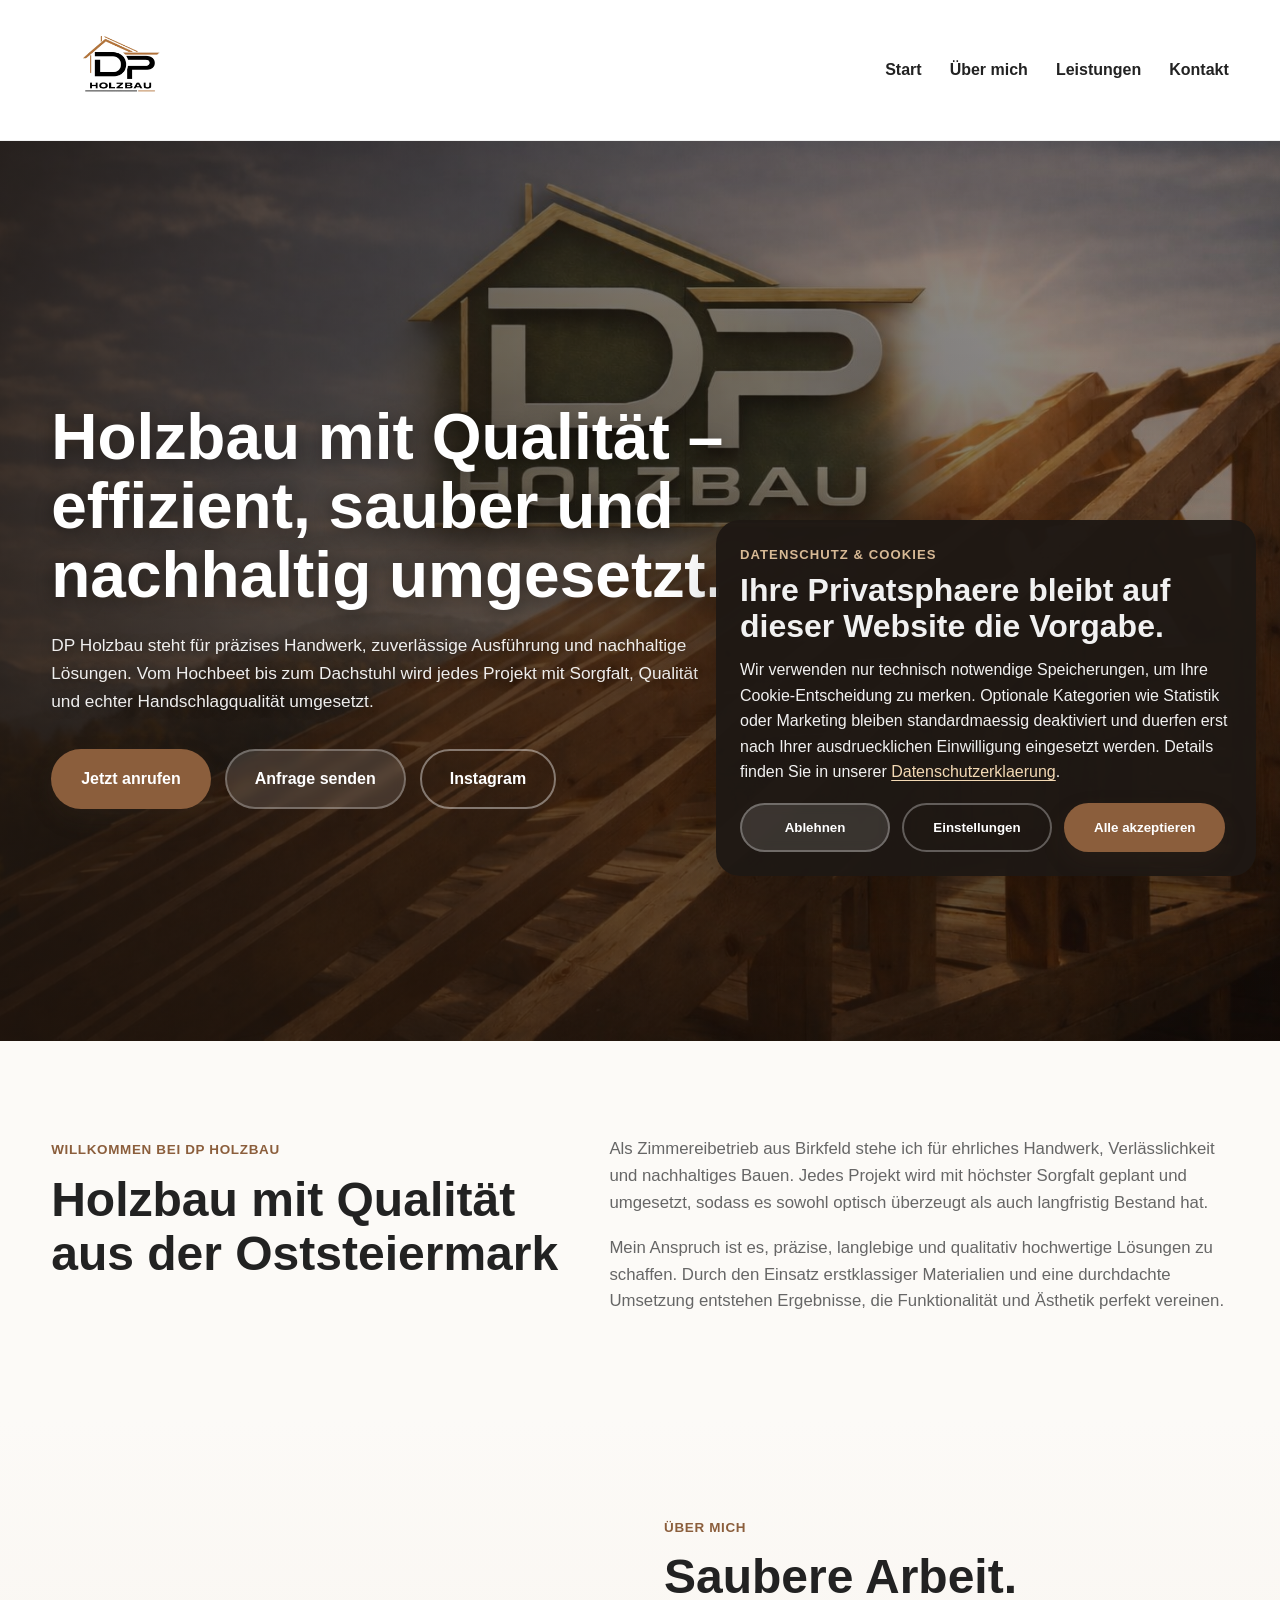
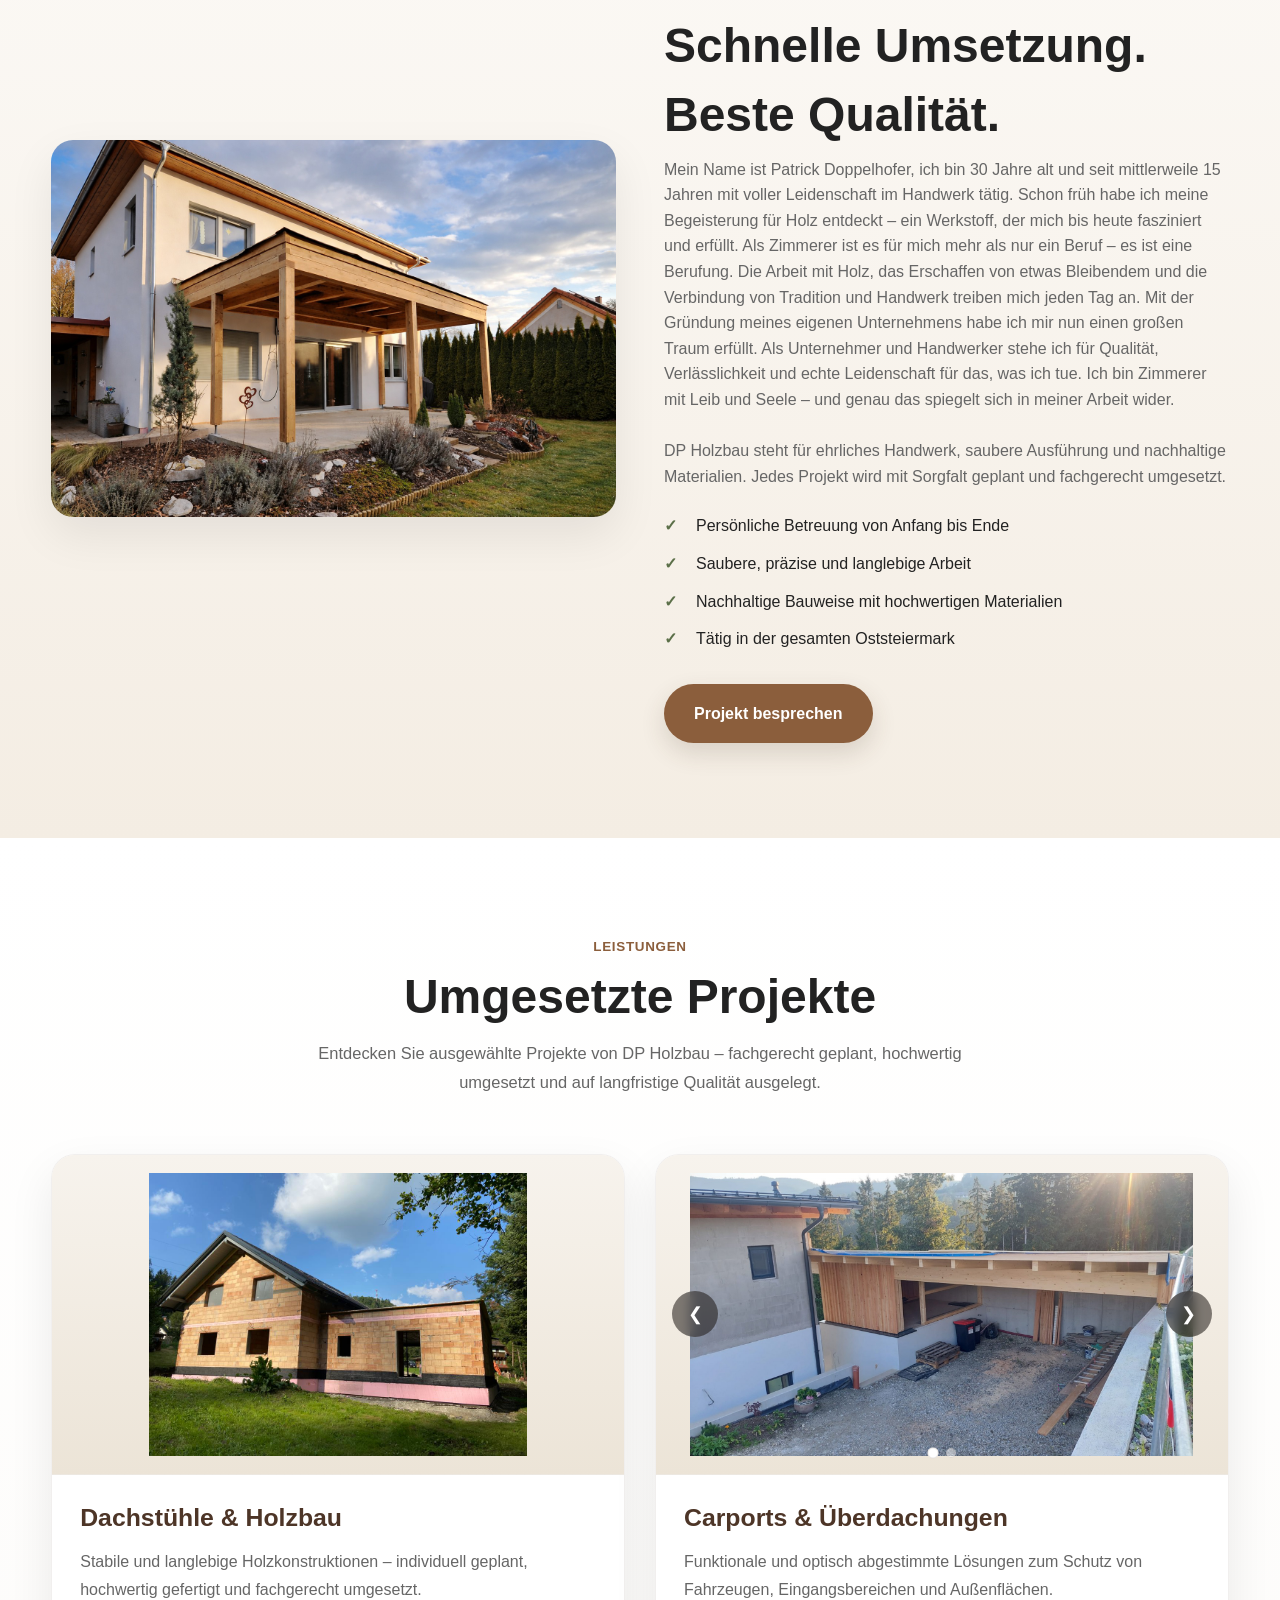
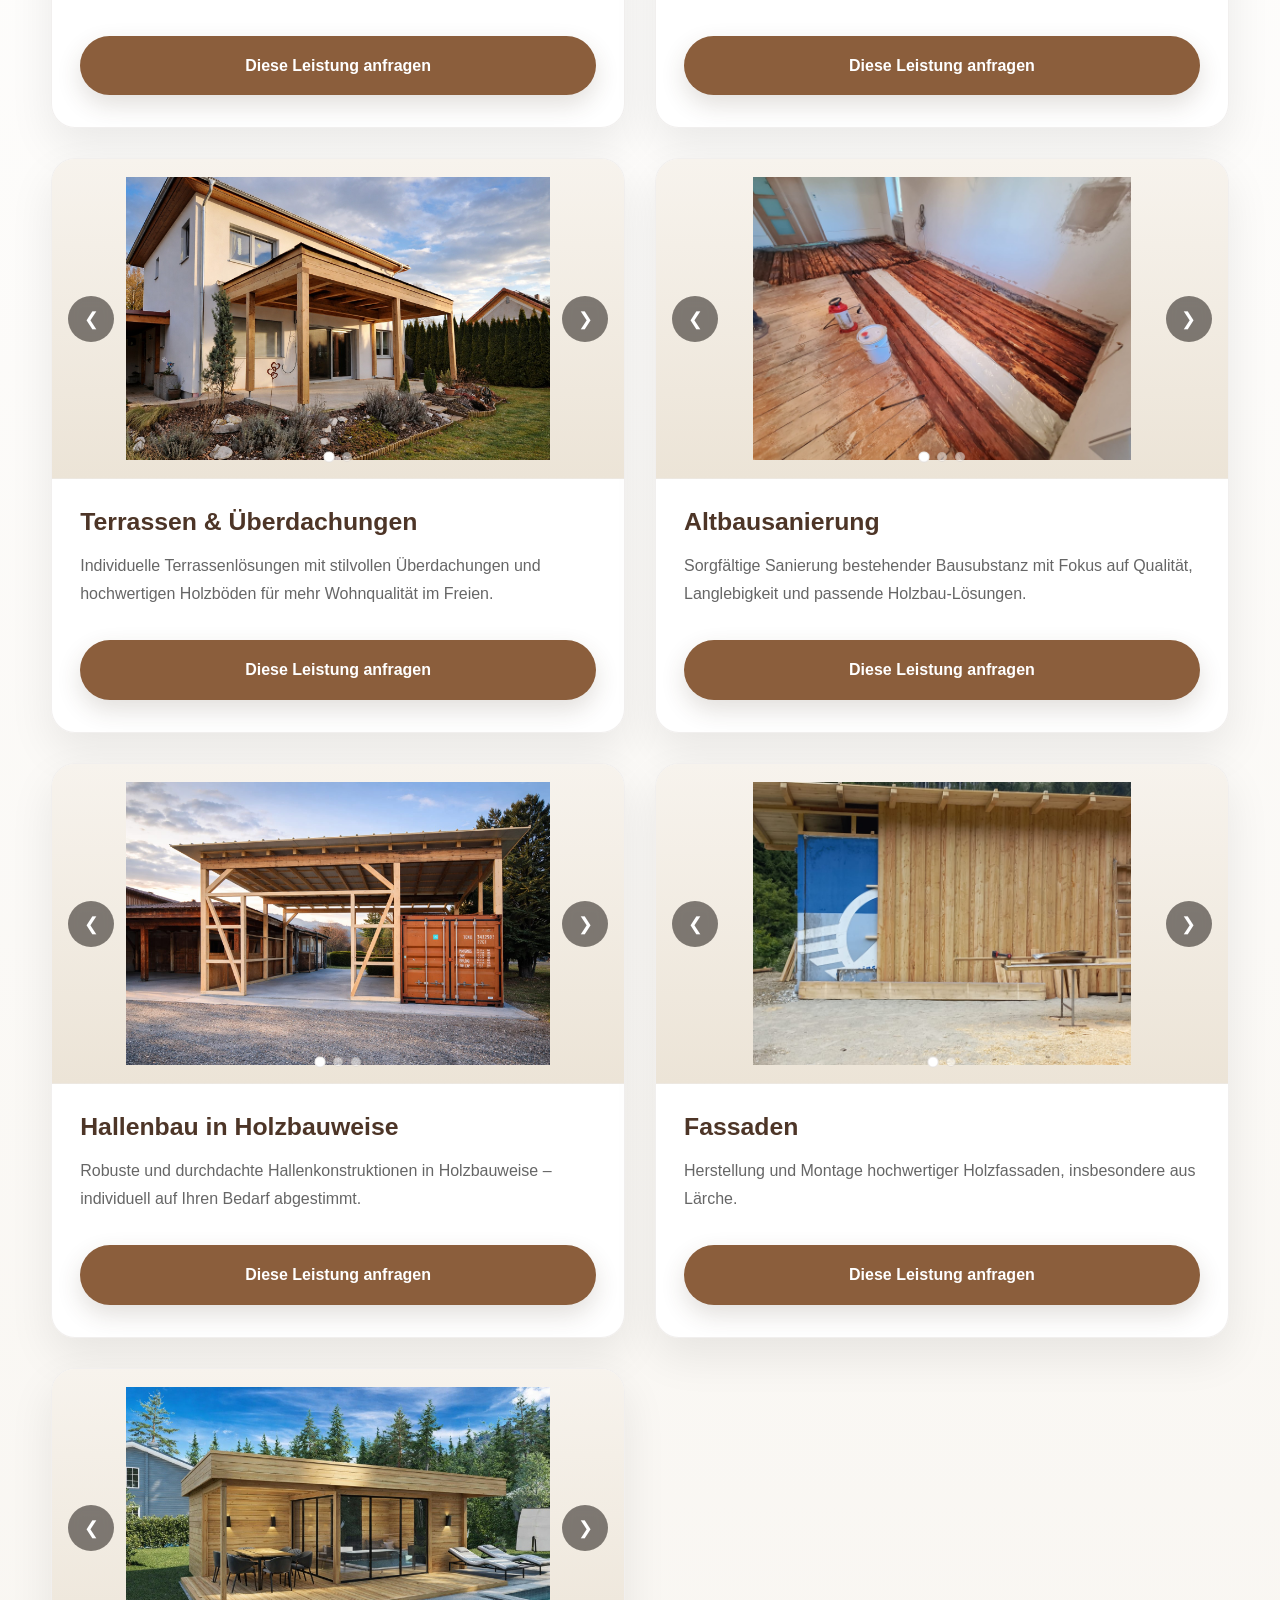
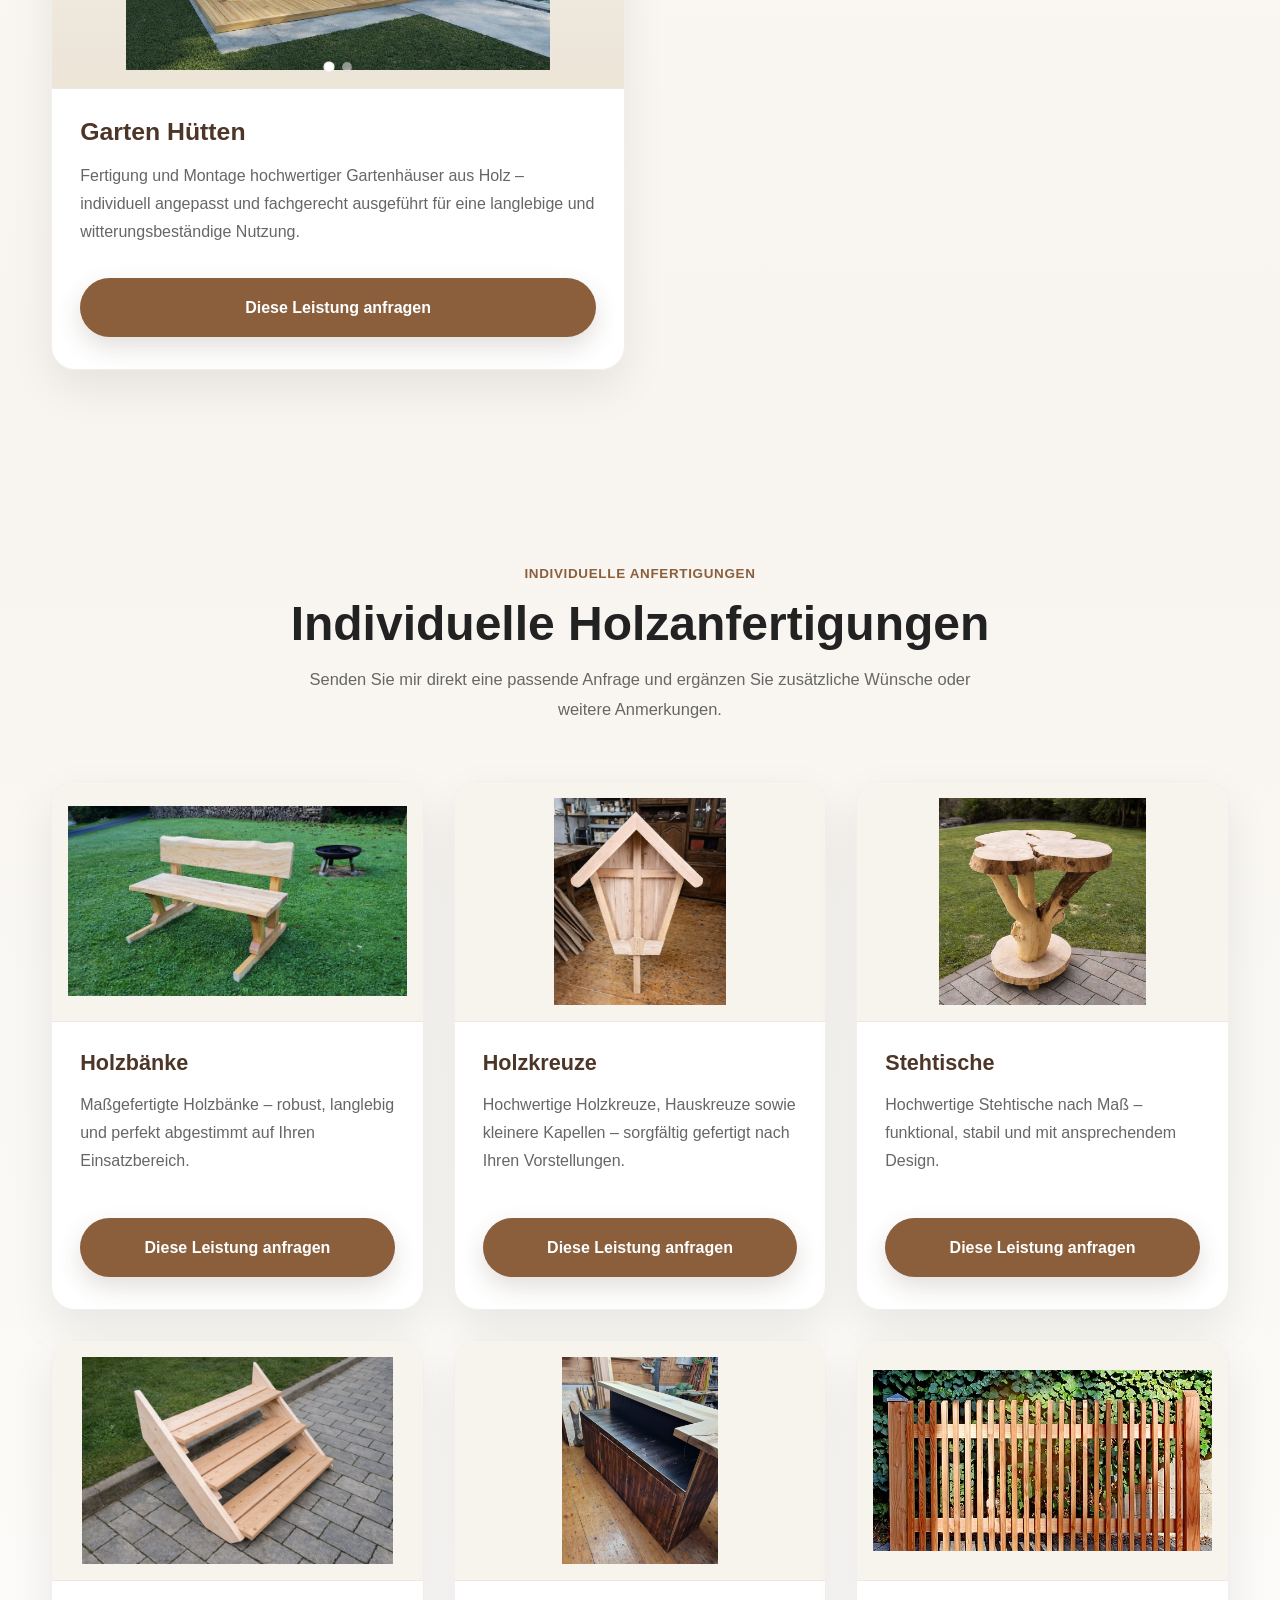
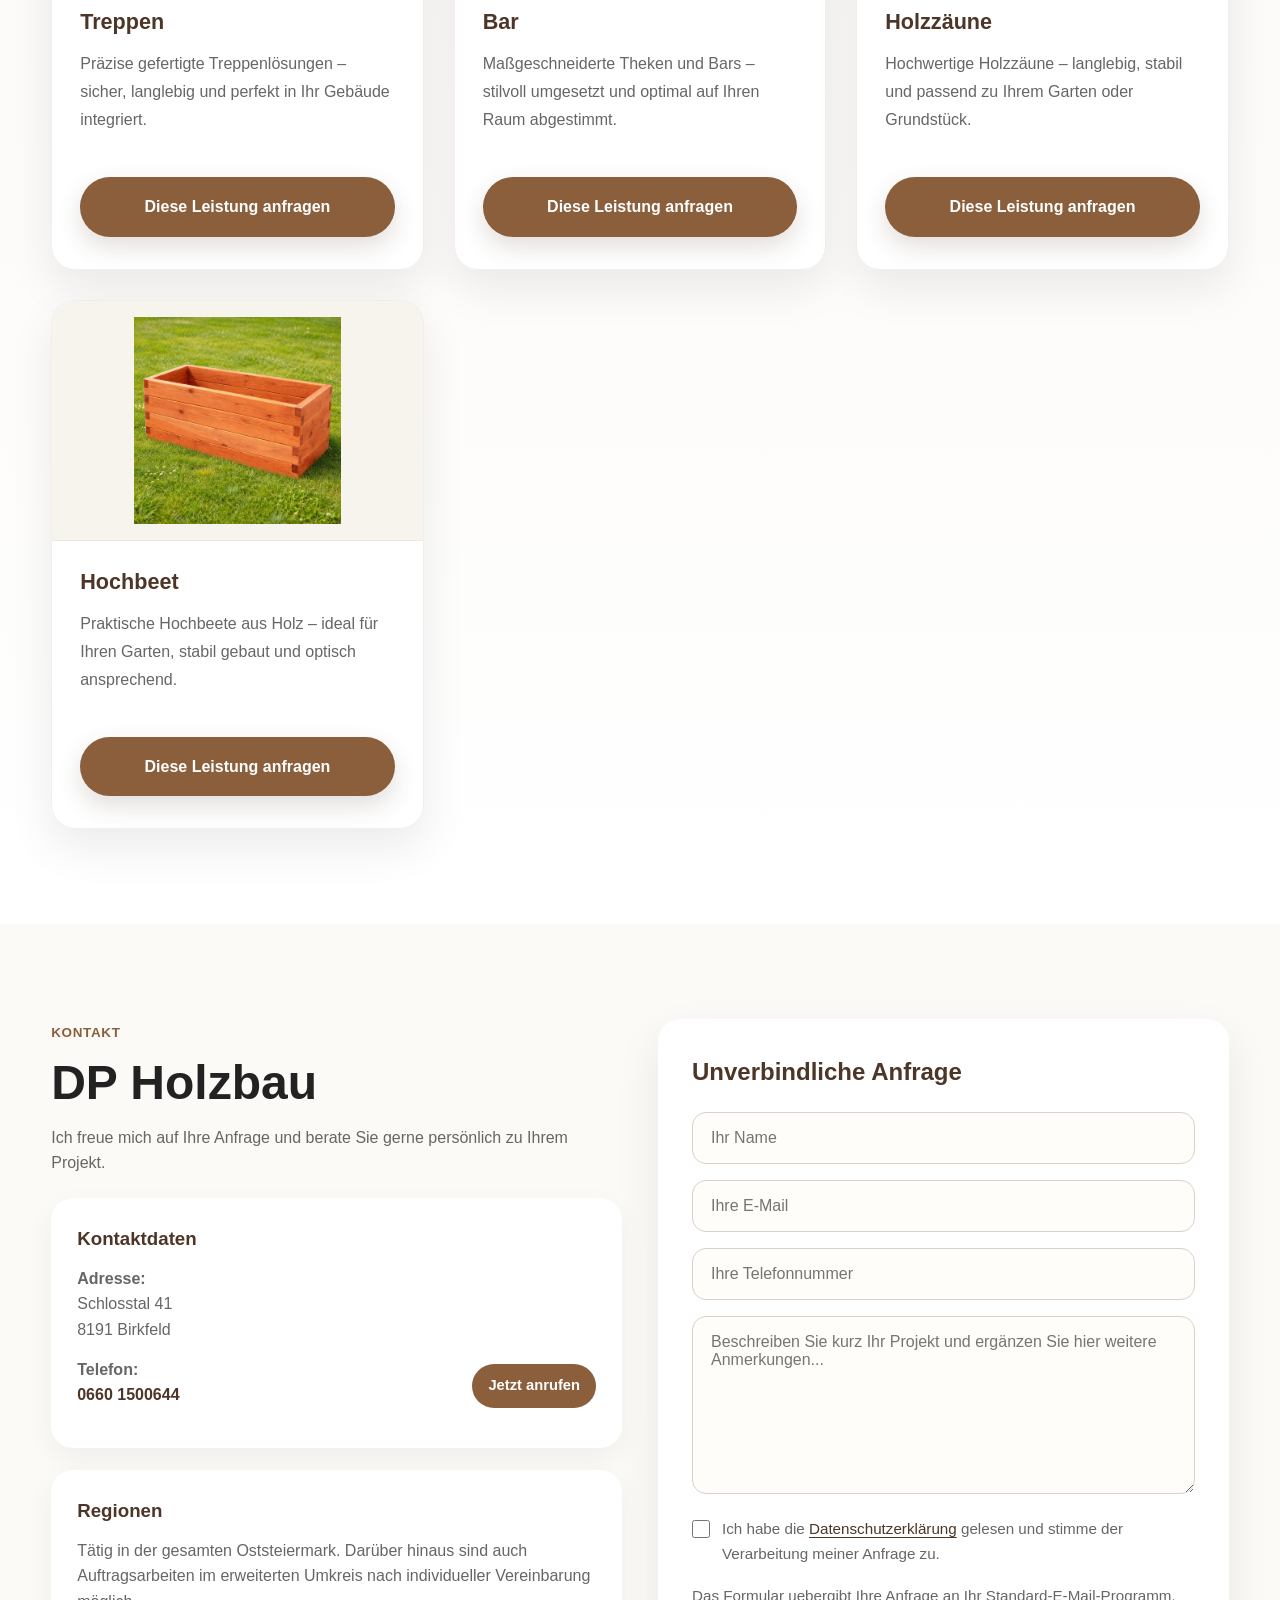
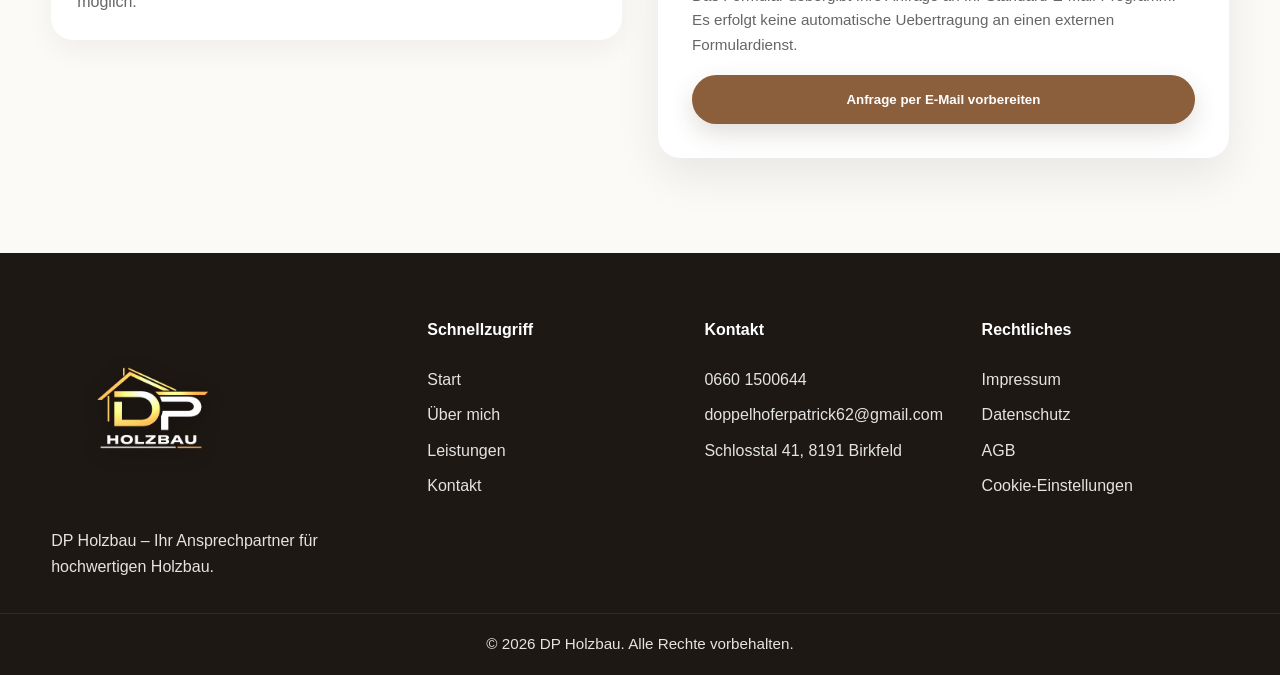
==== index.html @ b29ea4e0 "Add privacy-compliant cookie consent and contact flow" ====
<!DOCTYPE html>
<html lang="de">
<head>
  <meta charset="UTF-8" />
  <meta name="viewport" content="width=device-width, initial-scale=1.0" />
  <title>DP Holzbau | Zimmerei Birkfeld – Dachstuhl, Carport & Holzbau</title>
  <meta
    name="description"
    content="DP Holzbau aus Birkfeld – Ihr zuverlässiger Partner für Dachstühle, Carports, Terrassenüberdachungen, Altbausanierungen und individuelle Holzbau-Lösungen in der Oststeiermark."
  />
  <link rel="stylesheet" href="style.css" />
  <script src="cookie-consent.js" defer></script>
  <script src="contact-mailto.js" defer></script>
</head>
<body>

  <nav class="navbar">
    <div class="container nav-content">
      <a href="#start" class="logo-wrap">
        <img src="Bilder/logohell.svg" alt="DP Holzbau Logo" class="logo" />
      </a>

      <input type="checkbox" id="menu-toggle" />
      <label for="menu-toggle" class="hamburger" aria-label="Menü öffnen">
        <span></span>
        <span></span>
        <span></span>
      </label>

      <ul class="nav-links">
        <li><a href="#start">Start</a></li>
        <li><a href="#ueber-mich">Über mich</a></li>
        <li><a href="#leistungen">Leistungen</a></li>
        <li><a href="#kontakt">Kontakt</a></li>
      </ul>
    </div>
  </nav>

  <section class="hero" id="start">
    <div class="hero-overlay"></div>

    <div class="container hero-content">
      <div class="hero-text">
        <h1>Holzbau mit Qualität – effizient, sauber und nachhaltig umgesetzt.</h1>
               
        <p>
         DP Holzbau steht für präzises Handwerk, zuverlässige Ausführung und nachhaltige Lösungen.
          Vom Hochbeet bis zum Dachstuhl wird jedes Projekt mit Sorgfalt, Qualität und echter Handschlagqualität umgesetzt.
        </p>

        <div class="hero-buttons">
          <a href="tel:06601500644" class="btn btn-primary">Jetzt anrufen</a>
          <a href="#kontakt" class="btn btn-secondary">Anfrage senden</a>
          <a href="https://instagram.com/" target="_blank" rel="noopener noreferrer" class="btn btn-outline">Instagram</a>
        </div>
      </div>
    </div>
  </section>

  <section class="intro section">
    <div class="container intro-grid">
      <div class="section-heading">
        <span class="section-subtitle">Willkommen bei DP Holzbau</span>
        <h2>Holzbau mit Qualität aus der Oststeiermark</h2>
      </div>

      <div class="intro-text">
       <p>
  Als Zimmereibetrieb aus Birkfeld stehe ich für ehrliches Handwerk, Verlässlichkeit und nachhaltiges Bauen.
  Jedes Projekt wird mit höchster Sorgfalt geplant und umgesetzt, sodass es sowohl optisch überzeugt als auch langfristig Bestand hat.
</p>
<p>
  Mein Anspruch ist es, präzise, langlebige und qualitativ hochwertige Lösungen zu schaffen.
  Durch den Einsatz erstklassiger Materialien und eine durchdachte Umsetzung entstehen Ergebnisse, die Funktionalität und Ästhetik perfekt vereinen.
</p>
      </div>
    </div>
  </section>

  <section class="about section alt-bg" id="ueber-mich">
    <div class="container about-grid">
      <div class="about-image">
        <img src="Bilder/Therassen1.jpeg" alt="Terrassenüberdachung aus Holz von DP Holzbau" />
      </div>

      <div class="about-content">
        <span class="section-subtitle">Über mich</span>
        <h2>Saubere Arbeit. </h2>
        <h2>Schnelle Umsetzung.</h2>  
        <h2>Beste Qualität.</h2>
        <p>
         Mein Name ist Patrick Doppelhofer, ich bin 30 Jahre alt und seit mittlerweile 15 Jahren mit voller Leidenschaft im Handwerk tätig. Schon früh habe ich meine Begeisterung für Holz entdeckt – ein Werkstoff, der mich bis heute fasziniert und erfüllt.

Als Zimmerer ist es für mich mehr als nur ein Beruf – es ist eine Berufung. Die Arbeit mit Holz, das Erschaffen von etwas Bleibendem und die Verbindung von Tradition und Handwerk treiben mich jeden Tag an.

Mit der Gründung meines eigenen Unternehmens habe ich mir nun einen großen Traum erfüllt. Als Unternehmer und Handwerker stehe ich für Qualität, Verlässlichkeit und echte Leidenschaft für das, was ich tue.

Ich bin Zimmerer mit Leib und Seele – und genau das spiegelt sich in meiner Arbeit wider.
        </p>
        <br>
        <p>
          DP Holzbau steht für ehrliches Handwerk, saubere Ausführung und nachhaltige Materialien.
          Jedes Projekt wird mit Sorgfalt geplant und fachgerecht umgesetzt.
        </p>

        <ul class="check-list">
          <li>Persönliche Betreuung von Anfang bis Ende</li>
          <li>Saubere, präzise und langlebige Arbeit</li>
          <li>Nachhaltige Bauweise mit hochwertigen Materialien</li>
          <li>Tätig in der gesamten Oststeiermark</li>
        </ul>

        <a href="#kontakt" class="btn btn-primary">Projekt besprechen</a>
      </div>
    </div>
  </section>

  <section class="services section services-cta" id="leistungen">
    <div class="container">
      <div class="section-heading center">
        <span class="section-subtitle">Leistungen</span>
        <h2>Umgesetzte Projekte</h2>
        <p>
          Entdecken Sie ausgewählte Projekte von DP Holzbau – fachgerecht geplant, hochwertig umgesetzt und auf langfristige Qualität ausgelegt.
        </p>
      </div>

      <div class="service-grid">
  <article class="service-card" data-current-slide="0">
    <div class="card-slider single-image">
      <div class="slider-track">
        <img src="Bilder/Dachstuele1.jpeg" alt="Dachstuhl und Holzbau Projekt 1" class="service-image active project-photo" />
      </div>
    </div>

    <div class="service-card-content">
      <h3>Dachstühle &amp; Holzbau</h3>
      <p>
        Stabile und langlebige Holzkonstruktionen – individuell geplant, hochwertig gefertigt und fachgerecht umgesetzt.
      </p>
      <a href="?leistung=Dachstühle und Holzbau#kontakt" class="btn btn-primary service-btn">
        Diese Leistung anfragen
      </a>
    </div>
  </article>

  <article class="service-card" data-current-slide="0">
    <div class="card-slider">
      <button class="slider-btn prev" onclick="moveSlide(this, -1)">❮</button>

      <div class="slider-track">
        <img src="Bilder/Carport1.jpeg" alt="Carport Projekt 1" class="service-image active project-photo" />
        <img src="Bilder/Carport2.jpeg" alt="Carport Projekt 2" class="service-image project-photo" />
      </div>

      <button class="slider-btn next" onclick="moveSlide(this, 1)">❯</button>

      <div class="slider-dots">
        <span class="dot active" onclick="setSlide(this, 0)"></span>
        <span class="dot" onclick="setSlide(this, 1)"></span>
      </div>
    </div>

    <div class="service-card-content">
      <h3>Carports &amp; Überdachungen</h3>
      <p>
        Funktionale und optisch abgestimmte Lösungen zum Schutz von Fahrzeugen, Eingangsbereichen und Außenflächen.
      </p>
      <a href="?leistung=Carports und Überdachungen#kontakt" class="btn btn-primary service-btn">
        Diese Leistung anfragen
      </a>
    </div>
  </article>

  <article class="service-card" data-current-slide="0">
    <div class="card-slider">
      <button class="slider-btn prev" onclick="moveSlide(this, -1)">❮</button>

      <div class="slider-track">
        <img src="Bilder/Therassen1.jpeg" alt="Terrassen Projekt 1" class="service-image active project-photo" />
        <img src="Bilder/Terassen2.jpeg" alt="Terrassen Projekt 2" class="service-image project-photo" />
      </div>

      <button class="slider-btn next" onclick="moveSlide(this, 1)">❯</button>

      <div class="slider-dots">
        <span class="dot active" onclick="setSlide(this, 0)"></span>
        <span class="dot" onclick="setSlide(this, 1)"></span>
      </div>
    </div>

    <div class="service-card-content">
      <h3>Terrassen &amp; Überdachungen</h3>
      <p>
        Individuelle Terrassenlösungen mit stilvollen Überdachungen und hochwertigen Holzböden für mehr Wohnqualität im Freien.
      </p>
      <a href="?leistung=Terrassen und Überdachungen#kontakt" class="btn btn-primary service-btn">
        Diese Leistung anfragen
      </a>
    </div>
  </article>

  <article class="service-card" data-current-slide="0">
    <div class="card-slider">
      <button class="slider-btn prev" onclick="moveSlide(this, -1)">❮</button>

      <div class="slider-track">
        <img src="Bilder/Altbau1.jpeg" alt="Altbausanierung Projekt 1" class="service-image active project-photo" />
        <img src="Bilder/Altbau2.jpeg" alt="Altbausanierung Projekt 2" class="service-image project-photo" />
        <img src="Bilder/Altbau3.jpeg" alt="Altbausanierung Projekt 3" class="service-image project-photo" />
      </div>

      <button class="slider-btn next" onclick="moveSlide(this, 1)">❯</button>

      <div class="slider-dots">
        <span class="dot active" onclick="setSlide(this, 0)"></span>
        <span class="dot" onclick="setSlide(this, 1)"></span>
        <span class="dot" onclick="setSlide(this, 2)"></span>
      </div>
    </div>

    <div class="service-card-content">
      <h3>Altbausanierung</h3>
      <p>
        Sorgfältige Sanierung bestehender Bausubstanz mit Fokus auf Qualität, Langlebigkeit und passende Holzbau-Lösungen.
      </p>
      <a href="?leistung=Altbausanierung#kontakt" class="btn btn-primary service-btn">
        Diese Leistung anfragen
      </a>
    </div>
  </article>

  <article class="service-card" data-current-slide="0">
    <div class="card-slider">
      <button class="slider-btn prev" onclick="moveSlide(this, -1)">❮</button>

      <div class="slider-track">
        <img src="Bilder/Halle2.jpeg" alt="Hallenbau Projekt 1" class="service-image active project-photo" />
        <img src="Bilder/Halle1.jpeg" alt="Hallenbau Projekt 2" class="service-image project-photo" />
        <img src="Bilder/Halle3.png" alt="Hallenbau Projekt 3" class="service-image project-photo" />
      </div>

      <button class="slider-btn next" onclick="moveSlide(this, 1)">❯</button>

      <div class="slider-dots">
        <span class="dot active" onclick="setSlide(this, 0)"></span>
        <span class="dot" onclick="setSlide(this, 1)"></span>
        <span class="dot" onclick="setSlide(this, 2)"></span>
      </div>
    </div>

    <div class="service-card-content">
      <h3>Hallenbau in Holzbauweise</h3>
      <p>
        Robuste und durchdachte Hallenkonstruktionen in Holzbauweise – individuell auf Ihren Bedarf abgestimmt.
      </p>
      <a href="?leistung=Hallenbau in Holzbauweise#kontakt" class="btn btn-primary service-btn">
        Diese Leistung anfragen
      </a>
    </div>
  </article>

  <article class="service-card" data-current-slide="0">
    <div class="card-slider">
      <button class="slider-btn prev" onclick="moveSlide(this, -1)">❮</button>

      <div class="slider-track">
        <img src="Bilder/Fasaden1.jpeg" alt="Fassaden Projekt 1" class="service-image active project-photo" />
        <img src="Bilder/Fasaden2.jpeg" alt="Fassaden Projekt 2" class="service-image project-photo" />
      </div>

      <button class="slider-btn next" onclick="moveSlide(this, 1)">❯</button>

      <div class="slider-dots">
        <span class="dot active" onclick="setSlide(this, 0)"></span>
        <span class="dot" onclick="setSlide(this, 1)"></span>
      </div>
    </div>

    <div class="service-card-content">
      <h3>Fassaden</h3>
      <p>
        Herstellung und Montage hochwertiger Holzfassaden, insbesondere aus Lärche.
      </p>
      <a href="?leistung=Fassaden#kontakt" class="btn btn-primary service-btn">
        Diese Leistung anfragen
      </a>
    </div>
  </article>

  <article class="service-card" data-current-slide="0">
    <div class="card-slider">
      <button class="slider-btn prev" onclick="moveSlide(this, -1)">❮</button>

      <div class="slider-track">
        <img src="Bilder/Gartenhütte1.jpeg" alt="Gartenhütte Projekt 1" class="service-image active project-photo" />
        <img src="Bilder/Gartenhütte2.jpeg" alt="Gartenhütte Projekt 2" class="service-image project-photo" />
      </div>

      <button class="slider-btn next" onclick="moveSlide(this, 1)">❯</button>

      <div class="slider-dots">
        <span class="dot active" onclick="setSlide(this, 0)"></span>
        <span class="dot" onclick="setSlide(this, 1)"></span>
      </div>
    </div>

    <div class="service-card-content">
      <h3>Garten Hütten</h3>
      <p>
        Fertigung und Montage hochwertiger Gartenhäuser aus Holz – individuell angepasst und fachgerecht ausgeführt für eine langlebige und witterungsbeständige Nutzung.
      </p>
      <a href="?leistung=Gartenhütten#kontakt" class="btn btn-primary service-btn">
        Diese Leistung anfragen
      </a>
    </div>
  </article>
</div>
        
    </div>
  </section>

  <section class="services section services-cta shop-section">
    <div class="container">
      <div class="section-heading center">
        <span class="section-subtitle">Individuelle Anfertigungen</span>
        <h2>Individuelle Holzanfertigungen</h2>
        <p>
          Senden Sie mir direkt eine passende Anfrage und ergänzen Sie zusätzliche Wünsche oder weitere Anmerkungen.
        </p>
      </div>

      <div class="service-grid shop-grid">
       <article class="service-card service-card-cta">
  <img src="Bilder/Bank.jpeg" alt="Holzbank" class="shop-image" />
  <div class="service-card-content">
    <h3>Holzbänke</h3>
    <p>
      Maßgefertigte Holzbänke – robust, langlebig und perfekt abgestimmt auf Ihren Einsatzbereich.
    </p>
    <a href="?leistung=Holzbänke#kontakt" class="btn btn-primary service-btn">
      Diese Leistung anfragen
    </a>
  </div>
</article>

<article class="service-card service-card-cta">
  <img src="Bilder/Kreuz1.jpeg" alt="Holzkreuz" class="shop-image" />
  <div class="service-card-content">
    <h3>Holzkreuze</h3>
    <p>
      Hochwertige Holzkreuze, Hauskreuze sowie kleinere Kapellen – sorgfältig gefertigt nach Ihren Vorstellungen.
    </p>
    <a href="?leistung=Holzkreuze#kontakt" class="btn btn-primary service-btn">
      Diese Leistung anfragen
    </a>
  </div>
</article>

<article class="service-card service-card-cta">
  <img src="Bilder/Stehtisch.jpeg" alt="Stehtisch aus Holz" class="shop-image" />
  <div class="service-card-content">
    <h3>Stehtische</h3>
    <p>
      Hochwertige Stehtische nach Maß – funktional, stabil und mit ansprechendem Design.
    </p>
    <a href="?leistung=Stehtische#kontakt" class="btn btn-primary service-btn">
      Diese Leistung anfragen
    </a>
  </div>
</article>

<article class="service-card service-card-cta">
  <img src="Bilder/Stiege.jpeg" alt="Holztreppe" class="shop-image" />
  <div class="service-card-content">
    <h3>Treppen</h3>
    <p>
      Präzise gefertigte Treppenlösungen – sicher, langlebig und perfekt in Ihr Gebäude integriert.
    </p>
    <a href="?leistung=Treppen#kontakt" class="btn btn-primary service-btn">
      Diese Leistung anfragen
    </a>
  </div>
</article>

<article class="service-card service-card-cta">
  <img src="Bilder/Bar.jpeg" alt="Bar aus Holz" class="shop-image" />
  <div class="service-card-content">
    <h3>Bar</h3>
    <p>
      Maßgeschneiderte Theken und Bars – stilvoll umgesetzt und optimal auf Ihren Raum abgestimmt.
    </p>
    <a href="?leistung=Bar#kontakt" class="btn btn-primary service-btn">
      Diese Leistung anfragen
    </a>
  </div>
</article>

<article class="service-card service-card-cta">
  <img src="Bilder/Holzzaun.jpeg" alt="Holzzaun" class="shop-image" />
  <div class="service-card-content">
    <h3>Holzzäune</h3>
    <p>
      Hochwertige Holzzäune – langlebig, stabil und passend zu Ihrem Garten oder Grundstück.
    </p>
    <a href="?leistung=Holzzäune#kontakt" class="btn btn-primary service-btn">
      Diese Leistung anfragen
    </a>
  </div>
</article>

<article class="service-card service-card-cta">
  <img src="Bilder/Hochbeet1.jpeg" alt="Hochbeet aus Holz" class="shop-image" />
  <div class="service-card-content">
    <h3>Hochbeet</h3>
    <p>
      Praktische Hochbeete aus Holz – ideal für Ihren Garten, stabil gebaut und optisch ansprechend.
    </p>
    <a href="?leistung=Hochbeet#kontakt" class="btn btn-primary service-btn">
      Diese Leistung anfragen
    </a>
  </div>
</article>
      </div>
    </div>
  </section>

  <section class="contact section" id="kontakt">
    <div class="container contact-grid">
      <div class="contact-info">
        <span class="section-subtitle">Kontakt</span>
        <h2>DP Holzbau</h2>
        <p>
          Ich freue mich auf Ihre Anfrage und berate Sie gerne persönlich zu Ihrem Projekt.
        </p>

        <div class="contact-box">
          <h3>Kontaktdaten</h3>
          <p><strong>Adresse:</strong><br>Schlosstal 41<br>8191 Birkfeld</p>

          <div class="phone-row">
            <p class="phone-text">
              <strong>Telefon:</strong><br>
              <a href="tel:06601500644">0660 1500644</a>
            </p>
            <a href="tel:06601500644" class="small-call-btn">Jetzt anrufen</a>
          </div>

        </div>

        <div class="contact-box">
          <h3>Regionen</h3>
          <p>
            Tätig in der gesamten Oststeiermark. Darüber hinaus sind auch Auftragsarbeiten im erweiterten Umkreis nach individueller Vereinbarung möglich.
          </p>
        </div>
      </div>

      <div class="contact-form-wrap">
        <div id="form-message"></div>

        <form class="contact-form" id="kontakt-form">
          <h3>Unverbindliche Anfrage</h3>

          <div class="form-group">
            <input type="text" name="name" placeholder="Ihr Name" required />
          </div>

          <div class="form-group">
            <input type="email" name="email" placeholder="Ihre E-Mail" required />
          </div>

          <div class="form-group">
            <input type="tel" name="telefon" placeholder="Ihre Telefonnummer" />
          </div>

          <input type="hidden" name="access_key" value="42b9775c-b278-49f8-b664-f10166e68d8a" />
          <input type="hidden" name="subject" value="Neue Anfrage über DP Holzbau Website" />
          <input type="hidden" name="from_name" value="DP Holzbau Website" />

          <div class="form-group" style="display: none;">
            <input type="text" name="website" tabindex="-1" autocomplete="off" />
          </div>

          <div class="form-group">
            <textarea id="nachricht" name="nachricht" rows="8" placeholder="Beschreiben Sie kurz Ihr Projekt und ergänzen Sie hier weitere Anmerkungen..." required></textarea>
          </div>

          <label class="privacy-consent">
            <input type="checkbox" required />
            <span>Ich habe die <a href="datenschutz.html" target="_blank" rel="noopener noreferrer">Datenschutzerkl&auml;rung</a> gelesen und stimme der Verarbeitung meiner Anfrage zu.</span>
          </label>

          <button type="submit" class="btn btn-primary full-width">Anfrage senden</button>
        </form>
      </div>
    </div>
  </section>

  <footer class="footer">
    <div class="container footer-content">
      <div class="footer-brand">
        <img src="Bilder/logodunkel.png" alt="DP Holzbau Logo" class="footer-logo" />
        <p>
          DP Holzbau – Ihr Ansprechpartner für hochwertigen Holzbau.
        </p>
      </div>

      <div class="footer-links">
        <h4>Schnellzugriff</h4>
        <a href="#start">Start</a>
        <a href="#ueber-mich">Über mich</a>
        <a href="#leistungen">Leistungen</a>
        <a href="#kontakt">Kontakt</a>
      </div>

      <div class="footer-links">
        <h4>Kontakt</h4>
        <a href="tel:06601500644">0660 1500644</a>
        <a href="mailto:doppelhoferpatrick62@gmail.com">doppelhoferpatrick62@gmail.com</a>
        <span>Schlosstal 41, 8191 Birkfeld</span>
      </div>

      <div class="footer-links">
        <h4>Rechtliches</h4>
        <a href="impressum.html">Impressum</a>
        <a href="datenschutz.html">Datenschutz</a>
        <a href="agb.html">AGB</a>
        <button type="button" class="footer-legal-button" data-open-cookie-settings>Cookie-Einstellungen</button>
      </div>
    </div>

    <div class="footer-bottom">
      <p>© 2026 DP Holzbau. Alle Rechte vorbehalten.</p>
    </div>
  </footer>

  <script>
    function updateSlider(card, newIndex) {
      const images = card.querySelectorAll(".service-image");
      const dots = card.querySelectorAll(".dot");

      if (!images.length) return;

      if (newIndex < 0) newIndex = images.length - 1;
      if (newIndex >= images.length) newIndex = 0;

      images.forEach((img, index) => {
        img.classList.toggle("active", index === newIndex);
      });

      dots.forEach((dot, index) => {
        dot.classList.toggle("active", index === newIndex);
      });

      card.dataset.currentSlide = newIndex;
    }

    function moveSlide(button, direction) {
      const card = button.closest(".service-card");
      const currentIndex = parseInt(card.dataset.currentSlide || "0", 10);
      updateSlider(card, currentIndex + direction);
    }

    function setSlide(dot, index) {
      const card = dot.closest(".service-card");
      updateSlider(card, index);
    }

    // Leistung-Parameter: Textarea vorausfüllen
    const params = new URLSearchParams(window.location.search);
    const nachrichtFeld = document.getElementById("nachricht");
    const leistung = params.get("leistung");

    if (leistung && nachrichtFeld) {
      nachrichtFeld.value =
`Grundanfrage:
Ich interessiere mich für die Leistung "${leistung}".

Weitere Anmerkungen:
`;
      const neueUrl = window.location.pathname + window.location.hash;
      window.history.replaceState({}, document.title, neueUrl);
    }

    // Kontaktformular: fetch → Web3Forms
    const form = document.getElementById("kontakt-form");
    const messageBox = document.getElementById("form-message");

    form.addEventListener("submit", async function (e) {
      e.preventDefault();

      const btn = form.querySelector("button[type='submit']");
      btn.disabled = true;
      btn.textContent = "Wird gesendet…";
      messageBox.innerHTML = "";

      const data = new FormData(form);

      try {
        const response = await fetch("https://api.web3forms.com/submit", {
          method: "POST",
          body: data,
        });

        const json = await response.json();

        if (response.ok && json.success) {
          messageBox.innerHTML =
            "<p style='color:green;font-weight:bold;margin-bottom:15px;'>Danke! Ihre Anfrage wurde erfolgreich gesendet.</p>";
          form.reset();
        } else {
          throw new Error(json.message || "Fehler");
        }
      } catch {
        messageBox.innerHTML =
          "<p style='color:red;font-weight:bold;margin-bottom:15px;'>Fehler beim Senden. Bitte prüfen Sie Ihre Eingaben oder rufen Sie uns direkt an.</p>";
      } finally {
        btn.disabled = false;
        btn.textContent = "Anfrage senden";
      }
    });
  </script>

</body>
</html>
---- style.css ----
:root {
  --wood-dark: #4d3527;
  --wood: #8b5e3c;
  --wood-light: #c69b6d;
  --beige: #f7f2ea;
  --beige-dark: #ece3d5;
  --cream: #fcfaf7;
  --green: #5b6f48;
  --text: #222222;
  --text-light: #666666;
  --white: #ffffff;
  --shadow: 0 18px 45px rgba(0, 0, 0, 0.08);
  --shadow-hover: 0 24px 55px rgba(0, 0, 0, 0.12);
  --radius: 22px;
  --transition: all 0.3s ease;
}

* {
  margin: 0;
  padding: 0;
  box-sizing: border-box;
}

html {
  scroll-behavior: smooth;
}

body {
  font-family: Arial, Helvetica, sans-serif;
  color: var(--text);
  background: var(--white);
  line-height: 1.6;
}

img {
  max-width: 100%;
  display: block;
}

a {
  text-decoration: none;
  color: inherit;
}

ul {
  list-style: none;
}

.container {
  width: min(1200px, 92%);
  margin: 0 auto;
}

.section {
  padding: 95px 0;
}

.alt-bg {
  background: linear-gradient(to bottom, #fcfaf7, #f4ede3);
}

/* Navbar */
.navbar {
  background: rgba(255, 255, 255, 0.96);
  backdrop-filter: blur(12px);
  position: sticky;
  top: 0;
  z-index: 999;
  border-bottom: 1px solid rgba(0, 0, 0, 0.06);
}

.nav-content {
  min-height: 120px;
  display: flex;
  align-items: center;
  justify-content: space-between;
  gap: 24px;
}

.logo {
  height: 140px;
  width: auto;
  object-fit: contain;
  padding: 1px 0;
}

.nav-links {
  display: flex;
  align-items: center;
  gap: 28px;
}

.nav-links a {
  font-weight: 600;
  color: var(--text);
  position: relative;
  transition: var(--transition);
}

.nav-links a:hover {
  color: var(--wood);
}

.nav-links a::after {
  content: "";
  position: absolute;
  left: 0;
  bottom: -6px;
  width: 0;
  height: 2px;
  background: var(--wood);
  transition: var(--transition);
}

.nav-links a:hover::after {
  width: 100%;
}

#menu-toggle {
  display: none;
}

.hamburger {
  display: none;
  flex-direction: column;
  gap: 5px;
  cursor: pointer;
}

.hamburger span {
  width: 28px;
  height: 3px;
  background: var(--wood-dark);
  border-radius: 10px;
}

/* Hero */
.hero {
  position: relative;
  min-height: 100vh;
  display: flex;
  align-items: center;
  background:
    linear-gradient(rgba(0, 0, 0, 0.28), rgba(0, 0, 0, 0.5)),
    url("Bilder/StartseiteohneText.png") center/cover no-repeat;
  color: var(--white);
}

.hero-overlay {
  position: absolute;
  inset: 0;
  background: linear-gradient(
    90deg,
    rgba(32, 22, 15, 0.72) 0%,
    rgba(32, 22, 15, 0.38) 50%,
    rgba(32, 22, 15, 0.14) 100%
  );
}

.hero-content {
  position: relative;
  z-index: 2;
  padding: 140px 0 110px;
}

.hero-text {
  max-width: 760px;
}

.hero-badge {
  display: inline-block;
  margin-bottom: 20px;
  padding: 10px 18px;
  border-radius: 999px;
  background: rgba(255, 255, 255, 0.14);
  border: 1px solid rgba(255, 255, 255, 0.22);
  backdrop-filter: blur(8px);
  font-size: 0.92rem;
  font-weight: 700;
  letter-spacing: 0.03em;
}

.hero h1 {
  font-size: clamp(2.5rem, 5vw, 4.8rem);
  line-height: 1.08;
  margin-bottom: 22px;
  text-shadow: 0 4px 18px rgba(0, 0, 0, 0.45);
}

.hero p {
  font-size: 1.08rem;
  max-width: 650px;
  color: rgba(255, 255, 255, 0.92);
  margin-bottom: 34px;
  text-shadow: 0 2px 12px rgba(0, 0, 0, 0.4);
}

.hero-buttons {
  display: flex;
  flex-wrap: wrap;
  gap: 14px;
}

/* Buttons */
.btn {
  display: inline-flex;
  align-items: center;
  justify-content: center;
  padding: 15px 28px;
  border-radius: 999px;
  font-weight: 700;
  transition: var(--transition);
  border: 2px solid transparent;
  cursor: pointer;
}

.btn-primary {
  background: var(--wood);
  color: var(--white);
  box-shadow: 0 10px 24px rgba(77, 53, 39, 0.16);
}

.btn-primary:hover {
  background: var(--wood-dark);
  transform: translateY(-2px);
}

.btn-secondary {
  background: rgba(255, 255, 255, 0.12);
  color: var(--white);
  border-color: rgba(255, 255, 255, 0.28);
  backdrop-filter: blur(6px);
}

.btn-secondary:hover {
  background: rgba(255, 255, 255, 0.2);
}

.btn-outline {
  background: transparent;
  color: var(--white);
  border-color: rgba(255, 255, 255, 0.4);
}

.btn-outline:hover {
  background: rgba(255, 255, 255, 0.12);
}

.full-width {
  width: 100%;
}

/* Headings */
.section-heading {
  margin-bottom: 28px;
}

.section-heading.center {
  text-align: center;
  max-width: 780px;
  margin: 0 auto 56px;
}

.section-subtitle {
  display: inline-block;
  color: var(--wood);
  font-weight: 700;
  letter-spacing: 0.05em;
  text-transform: uppercase;
  font-size: 0.84rem;
  margin-bottom: 12px;
}

.section-heading h2,
.about-content h2,
.contact-info h2,
.legal-page h1 {
  font-size: clamp(2rem, 4vw, 3rem);
  line-height: 1.14;
  margin-bottom: 14px;
}

.section-heading p,
.about-content p,
.contact-info p,
.intro-text p,
.legal-page p,
.legal-page li {
  color: var(--text-light);
}

.section-heading.center p {
  max-width: 690px;
  margin: 0 auto;
  font-size: 1.03rem;
  line-height: 1.8;
}

/* Intro */
.intro {
  background: var(--cream);
}

.intro-grid {
  display: grid;
  grid-template-columns: 1fr 1.2fr;
  gap: 42px;
  align-items: start;
}

.intro-text {
  display: grid;
  gap: 18px;
  font-size: 1.05rem;
}

/* About */
.about-grid {
  display: grid;
  grid-template-columns: 1fr 1fr;
  gap: 48px;
  align-items: center;
}

.about-image img {
  width: 100%;
  border-radius: var(--radius);
  box-shadow: var(--shadow);
  object-fit: cover;
}

.check-list {
  margin: 24px 0 32px;
  display: grid;
  gap: 12px;
}

.check-list li {
  position: relative;
  padding-left: 32px;
  color: var(--text);
}

.check-list li::before {
  content: "✓";
  position: absolute;
  left: 0;
  top: 0;
  color: var(--green);
  font-weight: bold;
}

/* Services */
.services-cta {
  background: linear-gradient(to bottom, #ffffff, #f8f5f0);
}

.shop-section {
  background: linear-gradient(to bottom, #f8f5f0, #ffffff);
}

.service-grid {
  display: grid;
  grid-template-columns: repeat(2, minmax(0, 1fr));
  gap: 30px;
  align-items: stretch;
}

.shop-grid {
  display: grid;
  grid-template-columns: repeat(3, minmax(0, 1fr));
  gap: 30px;
  align-items: stretch;
}

.service-card {
  background: rgba(255, 255, 255, 0.97);
  border-radius: 24px;
  overflow: hidden;
  box-shadow: var(--shadow);
  transition: 0.35s ease;
  border: 1px solid rgba(77, 53, 39, 0.08);
  display: flex;
  flex-direction: column;
  height: 100%;
  min-width: 0;
}

.service-card:hover {
  transform: translateY(-8px);
  box-shadow: var(--shadow-hover);
}

.card-slider {
  position: relative;
  width: 100%;
  height: 320px;
  overflow: hidden;
  background: linear-gradient(180deg, #f7f3ed 0%, #ece4d7 100%);
  border-bottom: 1px solid rgba(77, 53, 39, 0.06);
}

.card-slider.single-image {
  display: flex;
  align-items: center;
  justify-content: center;
}

.slider-track {
  position: relative;
  width: 100%;
  height: 100%;
}

.card-slider .service-image {
  position: absolute;
  inset: 0;
  width: 100%;
  height: 100%;
  opacity: 0;
  visibility: hidden;
  transition: opacity 0.3s ease;
}

.card-slider .service-image.active {
  opacity: 1;
  visibility: visible;
}

.project-photo {
  object-fit: contain;
  object-position: center center;
  padding: 18px;
  background: linear-gradient(180deg, #f7f3ed 0%, #ece4d7 100%);
}

.shop-image {
  width: 100%;
  height: 240px;
  object-fit: contain;
  object-position: center center;
  background: #f7f3ed;
  padding: 16px;
  border-bottom: 1px solid rgba(77, 53, 39, 0.06);
}

.slider-btn {
  position: absolute;
  top: 50%;
  transform: translateY(-50%);
  z-index: 5;
  width: 46px;
  height: 46px;
  border: none;
  border-radius: 50%;
  background: rgba(30, 24, 20, 0.55);
  color: #ffffff;
  font-size: 1.15rem;
  cursor: pointer;
  transition: 0.3s ease;
  backdrop-filter: blur(6px);
}

.slider-btn:hover {
  background: rgba(30, 24, 20, 0.78);
}

.slider-btn.prev {
  left: 16px;
}

.slider-btn.next {
  right: 16px;
}

.slider-dots {
  position: absolute;
  left: 50%;
  bottom: 16px;
  transform: translateX(-50%);
  display: flex;
  gap: 8px;
  z-index: 5;
}

.slider-dots .dot {
  width: 10px;
  height: 10px;
  border-radius: 50%;
  background: rgba(255, 255, 255, 0.5);
  border: 1px solid rgba(77, 53, 39, 0.12);
  cursor: pointer;
  transition: 0.3s ease;
}

.slider-dots .dot.active {
  background: #ffffff;
  transform: scale(1.15);
}

.service-card-content {
  padding: 28px 28px 32px;
  display: flex;
  flex-direction: column;
  flex: 1;
}

.service-card-content h3 {
  margin-bottom: 14px;
  font-size: 1.55rem;
  line-height: 1.25;
  color: var(--wood-dark);
  word-break: break-word;
}

.service-card-content p {
  margin: 0;
  font-size: 1rem;
  color: var(--text-light);
  line-height: 1.75;
}

.service-card-cta .service-card-content h3 {
  font-size: 1.35rem;
}

.service-card-cta .service-card-content p {
  min-height: 95px;
}

.service-btn {
  width: 100%;
  margin-top: 32px;

}

/* Contact */
.contact {
  background: var(--cream);
}

.contact-grid {
  display: grid;
  grid-template-columns: 1fr 1fr;
  gap: 36px;
}

.contact-box {
  background: var(--white);
  border-radius: var(--radius);
  padding: 26px;
  margin-top: 22px;
  box-shadow: 0 10px 28px rgba(0, 0, 0, 0.05);
}

.contact-box h3 {
  margin-bottom: 12px;
  color: var(--wood-dark);
}

.contact-box a {
  color: var(--wood-dark);
  font-weight: 600;
}

.phone-row {
  display: flex;
  align-items: flex-end;
  justify-content: space-between;
  gap: 16px;
  flex-wrap: wrap;
  margin: 14px 0;
}

.phone-text {
  margin: 0;
}

.small-call-btn {
  display: inline-flex;
  align-items: center;
  justify-content: center;
  background: var(--wood);
  color: var(--white) !important;
  padding: 10px 16px;
  border-radius: 999px;
  font-size: 0.92rem;
  font-weight: 700;
  white-space: nowrap;
  transition: var(--transition);
}

.small-call-btn:hover {
  background: var(--wood-dark);
  transform: translateY(-2px);
}

.contact-form-wrap {
  background: var(--white);
  border-radius: var(--radius);
  box-shadow: var(--shadow);
  padding: 34px;
}

.contact-form h3 {
  margin-bottom: 20px;
  font-size: 1.5rem;
  color: var(--wood-dark);
}

.form-group {
  margin-bottom: 16px;
}

.contact-form input,
.contact-form textarea {
  width: 100%;
  border: 1px solid #d8d2c8;
  border-radius: 14px;
  padding: 16px 18px;
  font-size: 1rem;
  outline: none;
  transition: var(--transition);
  background: #fffdf9;
  font-family: Arial, Helvetica, sans-serif;
  color: var(--text);
}

.contact-form input:focus,
.contact-form textarea:focus {
  border-color: var(--wood);
  box-shadow: 0 0 0 3px rgba(139, 94, 60, 0.12);
}

.privacy-consent {
  display: flex;
  align-items: flex-start;
  gap: 12px;
  margin: 4px 0 18px;
  font-size: 0.95rem;
  color: var(--text-light);
}

.privacy-consent input {
  width: 18px;
  height: 18px;
  margin-top: 3px;
  flex: 0 0 auto;
}

.privacy-consent a {
  color: var(--wood-dark);
  text-decoration: underline;
  text-underline-offset: 3px;
}

.form-note {
  margin: 4px 0 18px;
  font-size: 0.95rem;
  color: var(--text-light);
}

.form-feedback {
  margin-bottom: 15px;
  padding: 14px 16px;
  border-radius: 14px;
  font-weight: 700;
}

.form-feedback--success {
  background: rgba(91, 111, 72, 0.12);
  color: #365126;
  border: 1px solid rgba(91, 111, 72, 0.22);
}

/* Legal pages */
.legal-page {
  padding: 120px 0 80px;
}

.legal-content {
  max-width: 900px;
  margin: 0 auto;
  background: var(--white);
  border-radius: var(--radius);
  box-shadow: var(--shadow);
  padding: 40px;
}

.legal-content h2 {
  margin: 28px 0 12px;
  font-size: 1.4rem;
}

.legal-content ul {
  list-style: disc;
  padding-left: 22px;
  margin-top: 10px;
}

/* Footer */
.footer {
  background: #1e1814;
  color: rgba(255, 255, 255, 0.88);
  padding-top: 64px;
}

.footer-content {
  display: grid;
  grid-template-columns: 1.4fr 1fr 1fr 1fr;
  gap: 30px;
  padding-bottom: 34px;
}

.footer-brand {
  display: flex;
  flex-direction: column;
  align-items: flex-start;
  gap: 10px;
}

.footer-logo {
  height: 200px;
  width: auto;
  margin-bottom: 1px;
  filter: brightness(1.3) contrast(1.2) drop-shadow(0 4px 10px rgba(0, 0, 0, 0.4));
}

.footer-links h4 {
  color: var(--white);
  margin-bottom: 14px;
}

.footer-links {
  display: flex;
  flex-direction: column;
  gap: 10px;
}

.footer-links a:hover {
  color: var(--wood-light);
}

.footer-legal-button {
  appearance: none;
  background: transparent;
  border: 0;
  padding: 0;
  color: inherit;
  font: inherit;
  text-align: left;
  cursor: pointer;
}

.footer-legal-button:hover {
  color: var(--wood-light);
}

.footer-bottom {
  border-top: 1px solid rgba(255, 255, 255, 0.08);
  text-align: center;
  padding: 18px 0;
  font-size: 0.95rem;
}

.cookie-banner {
  position: fixed;
  right: 24px;
  bottom: 24px;
  z-index: 1200;
  width: min(540px, calc(100vw - 32px));
  background: rgba(30, 24, 20, 0.97);
  color: rgba(255, 255, 255, 0.94);
  border-radius: 24px;
  box-shadow: 0 28px 60px rgba(0, 0, 0, 0.28);
}

.cookie-banner[hidden],
.cookie-modal[hidden] {
  display: none;
}

.cookie-banner__content {
  padding: 24px;
}

.cookie-banner__eyebrow {
  margin-bottom: 8px;
  color: #d7b995;
  font-size: 0.82rem;
  font-weight: 700;
  letter-spacing: 0.08em;
  text-transform: uppercase;
}

.cookie-banner h2,
.cookie-modal h2 {
  margin-bottom: 12px;
  font-size: clamp(1.45rem, 3vw, 2rem);
  line-height: 1.12;
}

.cookie-banner a {
  color: #f3d9b4;
  text-decoration: underline;
  text-underline-offset: 3px;
}

.cookie-banner__actions,
.cookie-modal__actions {
  display: flex;
  flex-wrap: wrap;
  gap: 12px;
  margin-top: 18px;
}

.cookie-action {
  min-width: 150px;
}

.cookie-action--light {
  border-color: rgba(255, 255, 255, 0.3);
}

.cookie-action--dark {
  color: var(--wood-dark);
  border-color: rgba(77, 53, 39, 0.22);
}

.cookie-modal {
  position: fixed;
  inset: 0;
  z-index: 1300;
}

.cookie-modal__backdrop {
  position: absolute;
  inset: 0;
  background: rgba(18, 14, 11, 0.58);
  backdrop-filter: blur(6px);
}

.cookie-modal__dialog {
  position: relative;
  width: min(760px, calc(100vw - 24px));
  margin: 6vh auto;
  background: var(--cream);
  color: var(--text);
  border-radius: 28px;
  box-shadow: 0 32px 80px rgba(0, 0, 0, 0.22);
  padding: 32px;
}

.cookie-modal__close {
  position: absolute;
  top: 14px;
  right: 14px;
  width: 42px;
  height: 42px;
  border: 0;
  border-radius: 50%;
  background: rgba(77, 53, 39, 0.08);
  color: var(--wood-dark);
  font-size: 1.6rem;
  line-height: 1;
  cursor: pointer;
}

.cookie-modal__intro {
  margin-bottom: 20px;
}

.cookie-option {
  display: flex;
  align-items: center;
  justify-content: space-between;
  gap: 16px;
  padding: 18px 0;
  border-top: 1px solid rgba(77, 53, 39, 0.12);
}

.cookie-option h3 {
  margin-bottom: 6px;
}

.cookie-switch {
  display: inline-flex;
  align-items: center;
  gap: 10px;
  white-space: nowrap;
  font-weight: 700;
  color: var(--wood-dark);
}

.cookie-switch input {
  width: 18px;
  height: 18px;
}

.cookie-modal-open {
  overflow: hidden;
}

.cookie-status-button {
  position: fixed;
  left: 18px;
  bottom: 18px;
  z-index: 1100;
  border: 0;
  border-radius: 999px;
  background: rgba(255, 255, 255, 0.96);
  color: var(--wood-dark);
  box-shadow: 0 12px 32px rgba(0, 0, 0, 0.14);
  padding: 12px 18px;
  font: inherit;
  font-weight: 700;
  cursor: pointer;
  opacity: 0;
  pointer-events: none;
  transform: translateY(10px);
  transition: var(--transition);
}

.cookie-status-button.is-visible {
  opacity: 1;
  pointer-events: auto;
  transform: translateY(0);
}

/* Responsive */
@media (max-width: 1100px) {
  .shop-grid,
  .footer-content {
    grid-template-columns: repeat(2, minmax(0, 1fr));
  }
}

@media (max-width: 900px) {
  .intro-grid,
  .about-grid,
  .contact-grid,
  .service-grid,
  .shop-grid {
    grid-template-columns: 1fr;
  }

  .nav-links {
    position: absolute;
    top: 120px;
    right: 4%;
    background: var(--white);
    box-shadow: var(--shadow);
    border-radius: 18px;
    padding: 20px;
    width: 240px;
    flex-direction: column;
    align-items: flex-start;
    opacity: 0;
    pointer-events: none;
    transform: translateY(10px);
    transition: var(--transition);
  }

  .hamburger {
    display: flex;
  }

  #menu-toggle:checked ~ .nav-links {
    opacity: 1;
    pointer-events: auto;
    transform: translateY(0);
  }

  .hero {
    min-height: 82vh;
  }

  .hero-content {
    padding: 120px 0 80px;
  }

  .card-slider {
    height: 280px;
  }

  .shop-image {
    height: 260px;
  }

  .footer-content {
    grid-template-columns: 1fr 1fr;
  }

  .legal-content {
    padding: 28px;
  }

  .cookie-modal__dialog {
    margin: 4vh auto;
    max-height: 92vh;
    overflow: auto;
  }
}

@media (max-width: 700px) {
  .section {
    padding: 72px 0;
  }

  .footer-content {
    grid-template-columns: 1fr;
  }

  .hero-buttons {
    flex-direction: column;
    align-items: stretch;
  }

  .btn {
    width: 100%;
  }

  .logo {
    height: 82px;
  }

  .nav-content {
    min-height: 88px;
  }

  .nav-links {
    top: 88px;
  }

  .contact-form-wrap {
    padding: 24px;
  }

  .phone-row {
    align-items: flex-start;
    flex-direction: column;
  }

  .small-call-btn {
    width: auto;
  }

  .card-slider {
    height: 240px;
  }

  .shop-image {
    height: 220px;
    padding: 12px;
  }

  .service-card-content {
    padding: 22px 22px 26px;
  }

  .service-card-content h3 {
    font-size: 1.3rem;
  }

  .service-card-content p,
  .service-card-cta .service-card-content p {
    min-height: auto;
  }

  .shop-grid {
    grid-template-columns: 1fr;
  }

  .legal-content {
    padding: 22px;
  }

  .footer-logo {
    height: 95px;
  }

  .cookie-banner {
    right: 10px;
    bottom: 10px;
    width: calc(100vw - 20px);
  }

  .cookie-banner__content,
  .cookie-modal__dialog {
    padding: 22px;
  }

  .cookie-option {
    align-items: flex-start;
    flex-direction: column;
  }

  .cookie-action,
  .cookie-status-button {
    width: 100%;
  }

  .cookie-status-button {
    left: 10px;
    right: 10px;
    bottom: 10px;
  }
}
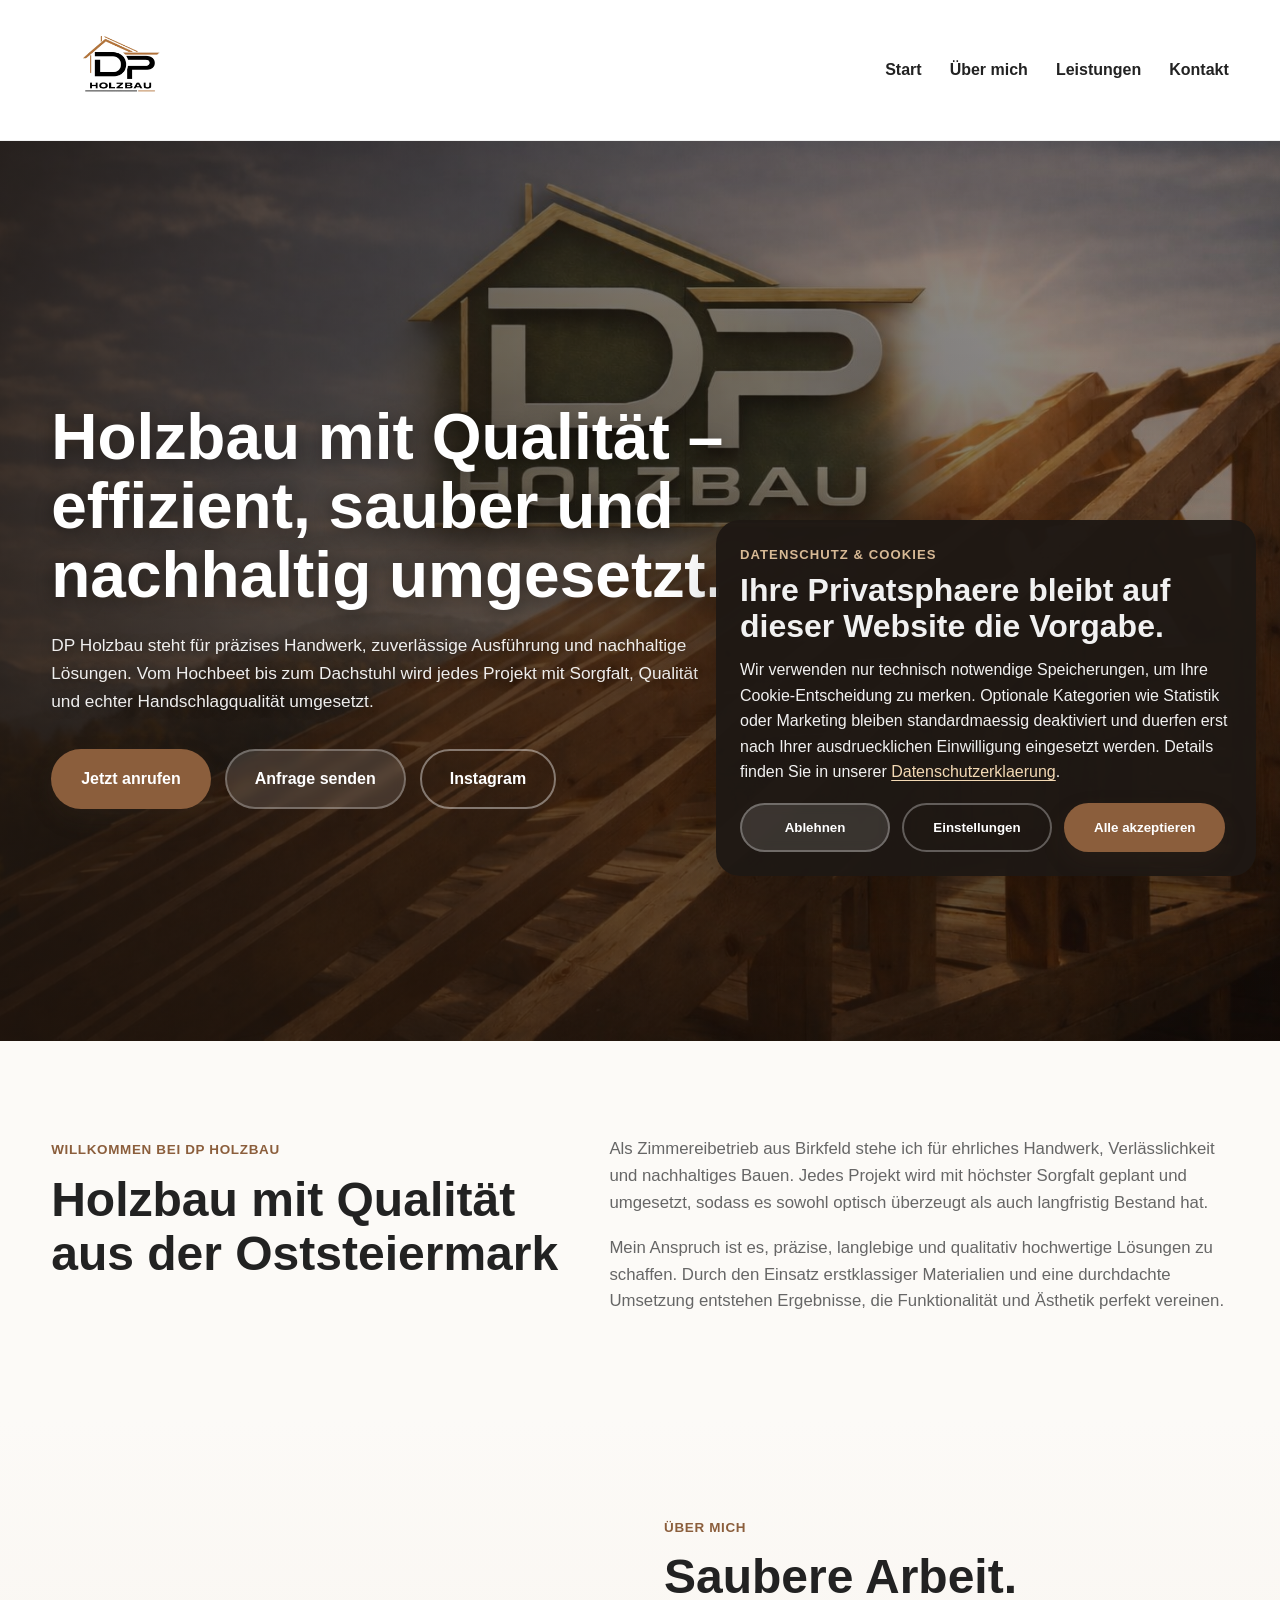
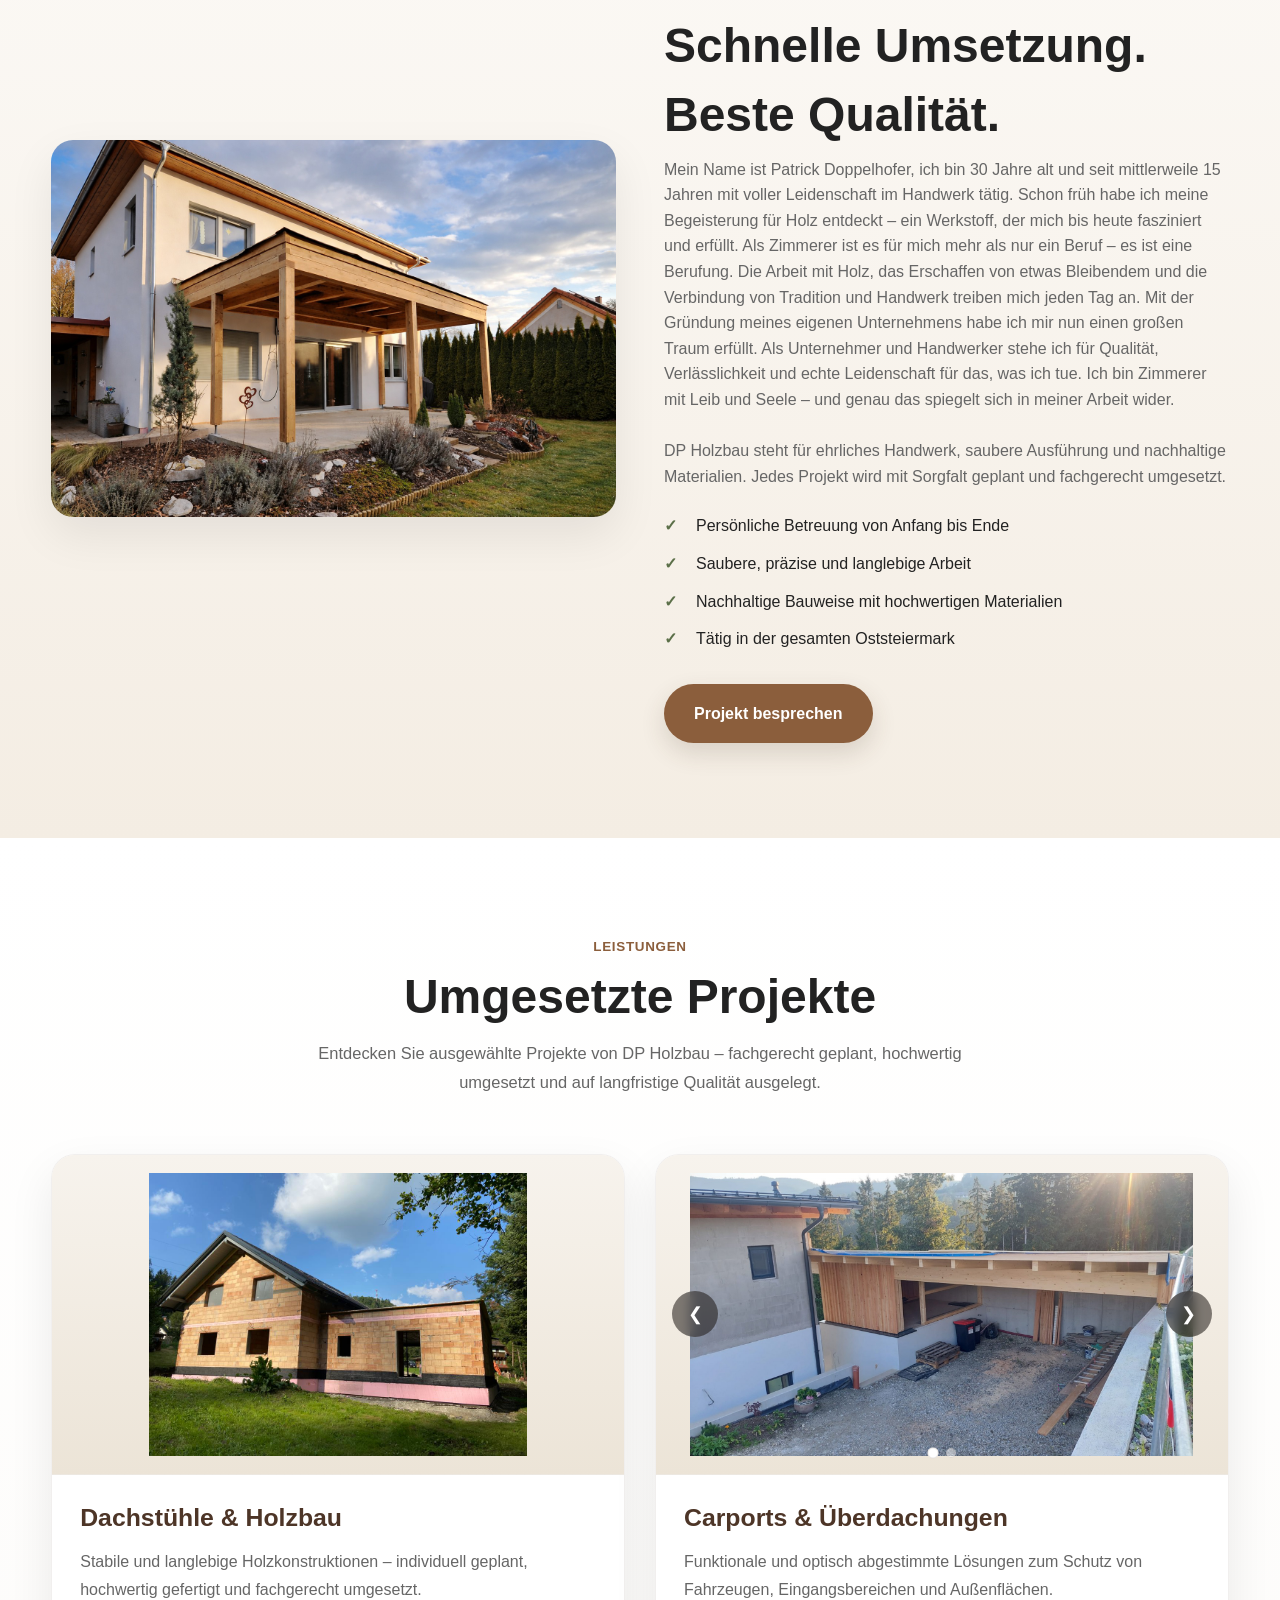
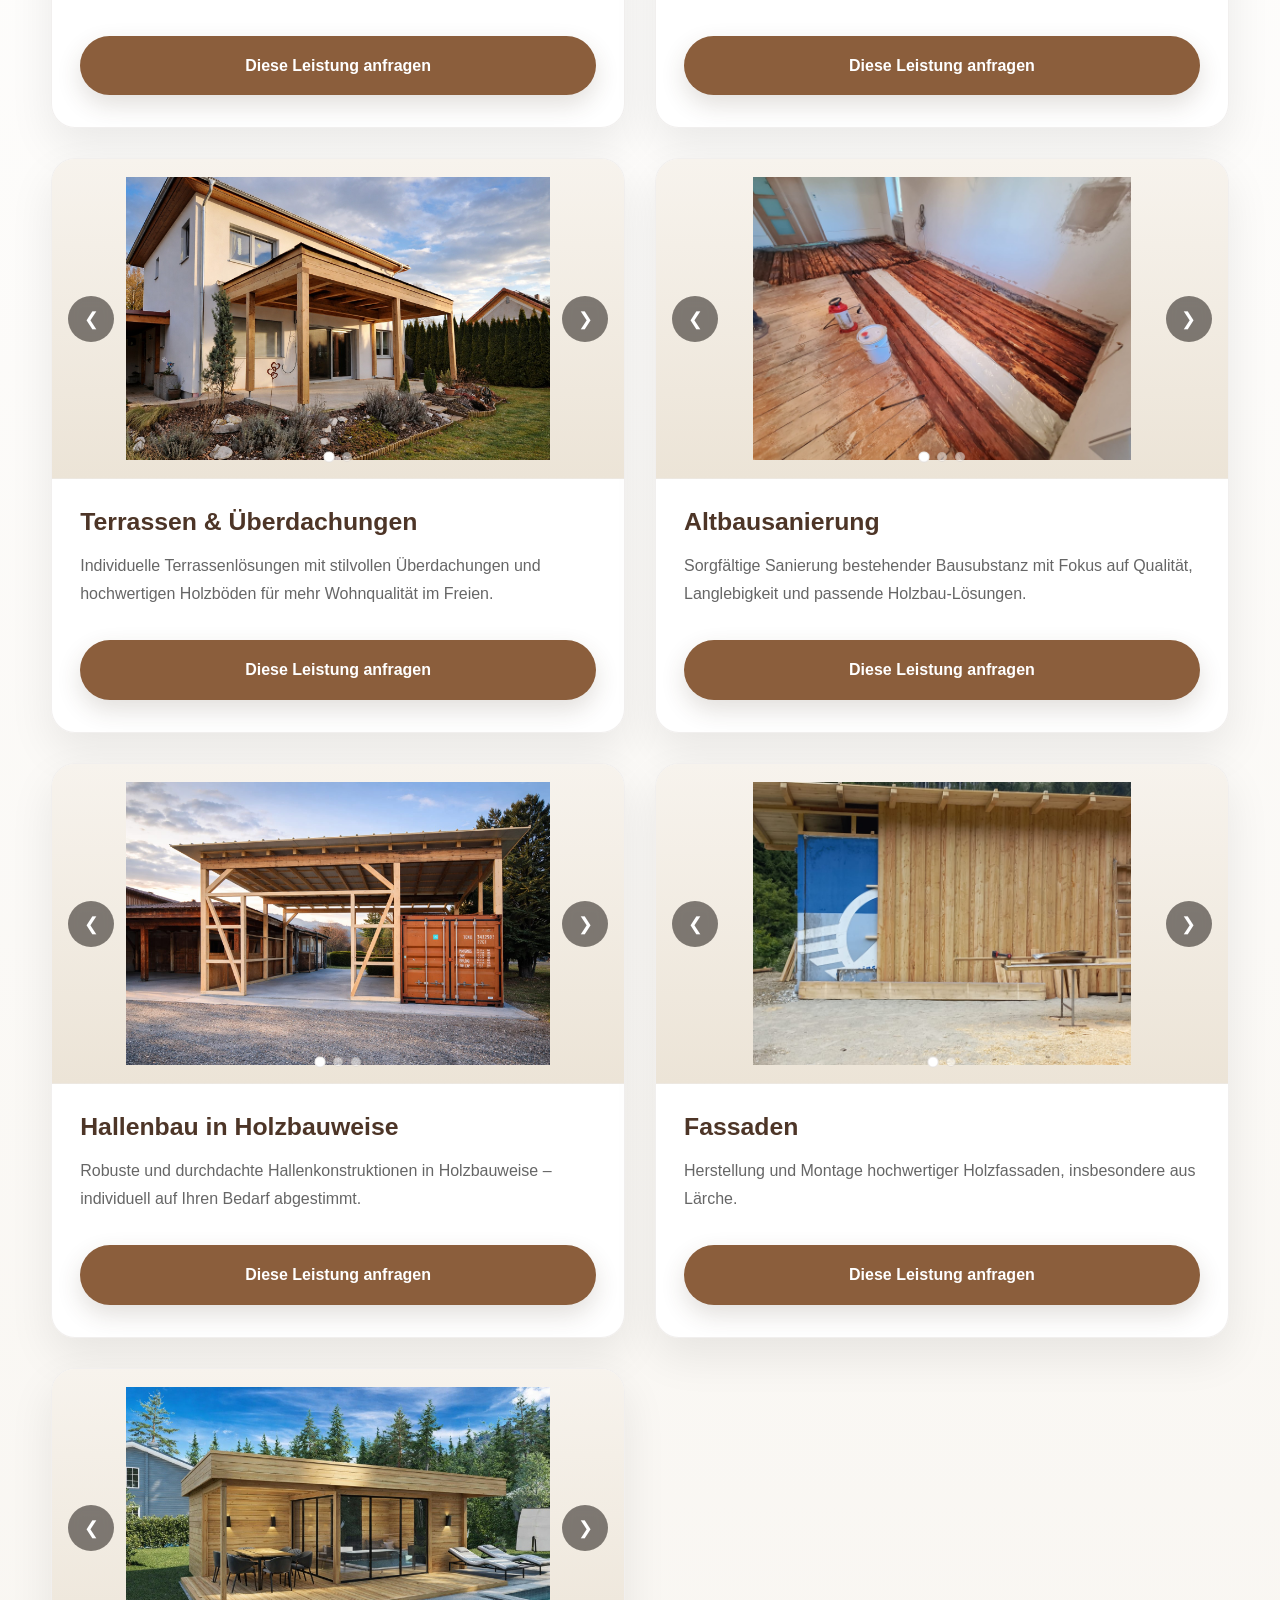
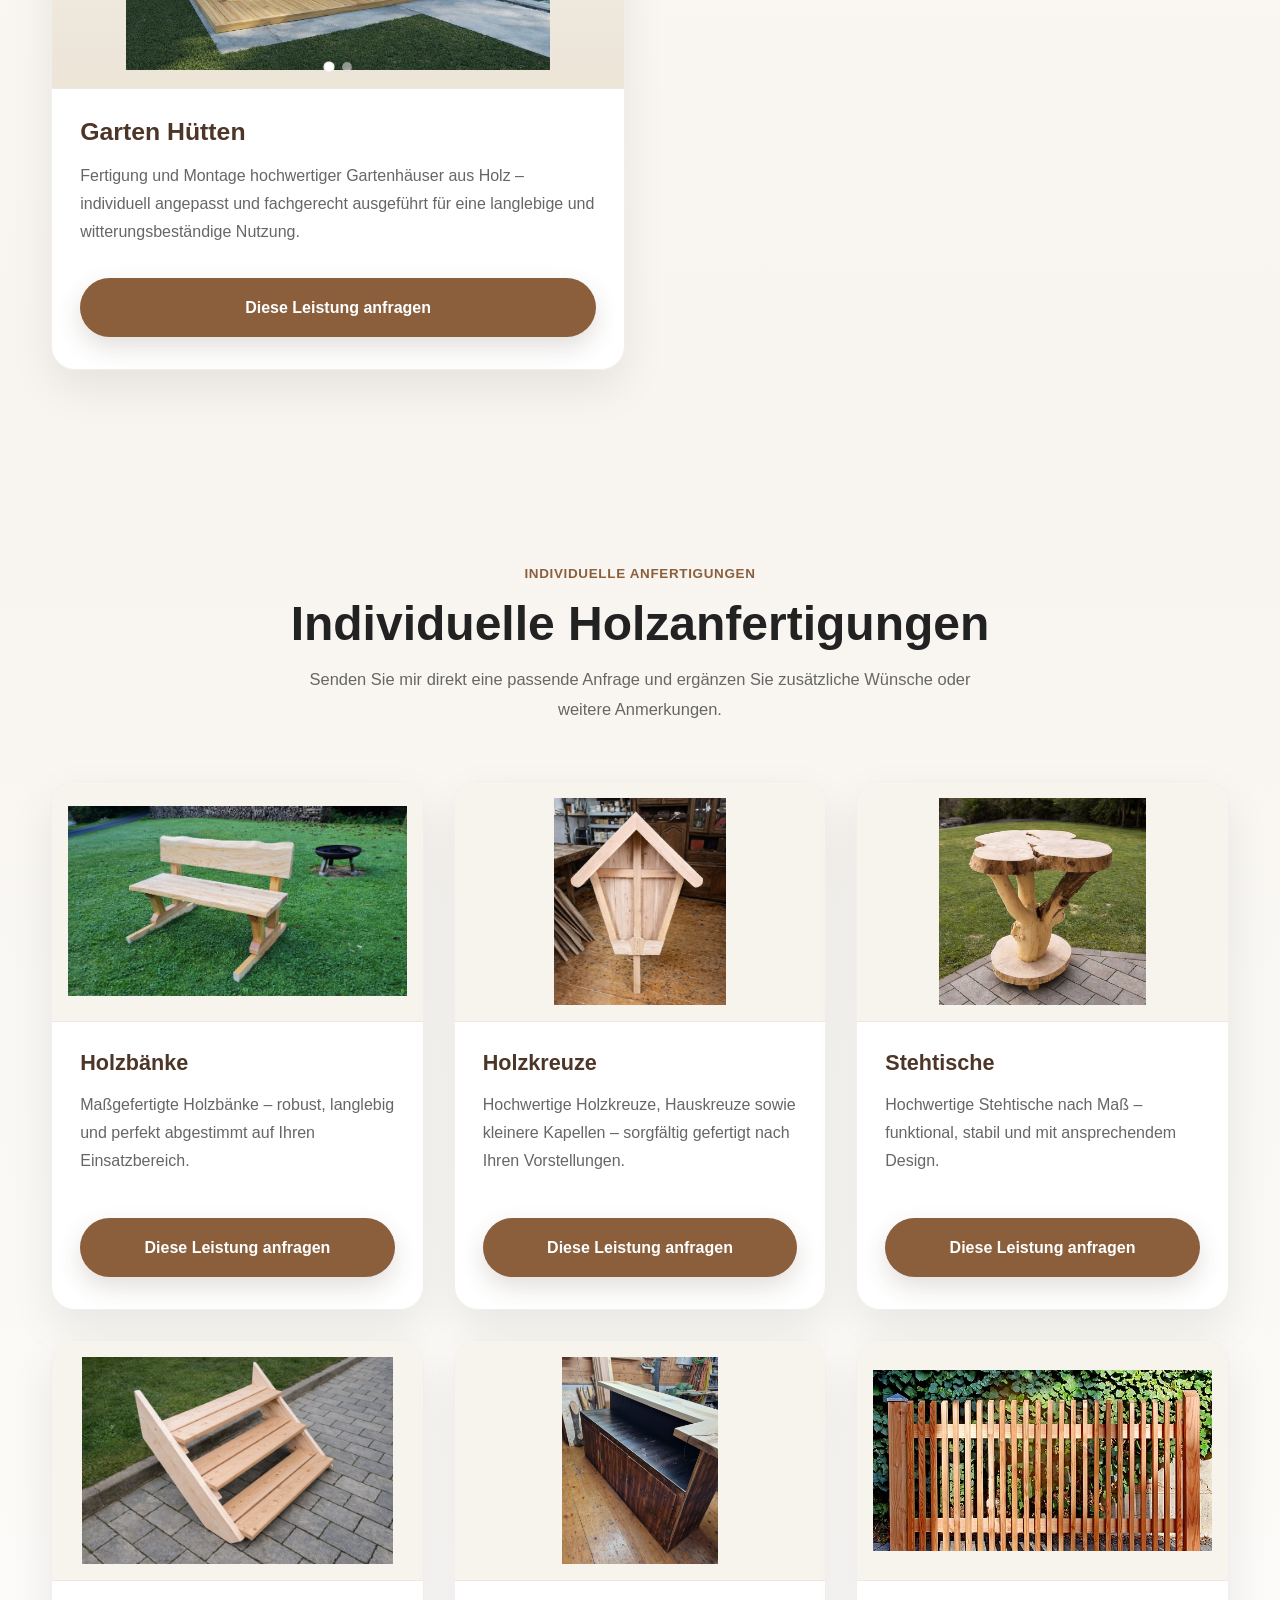
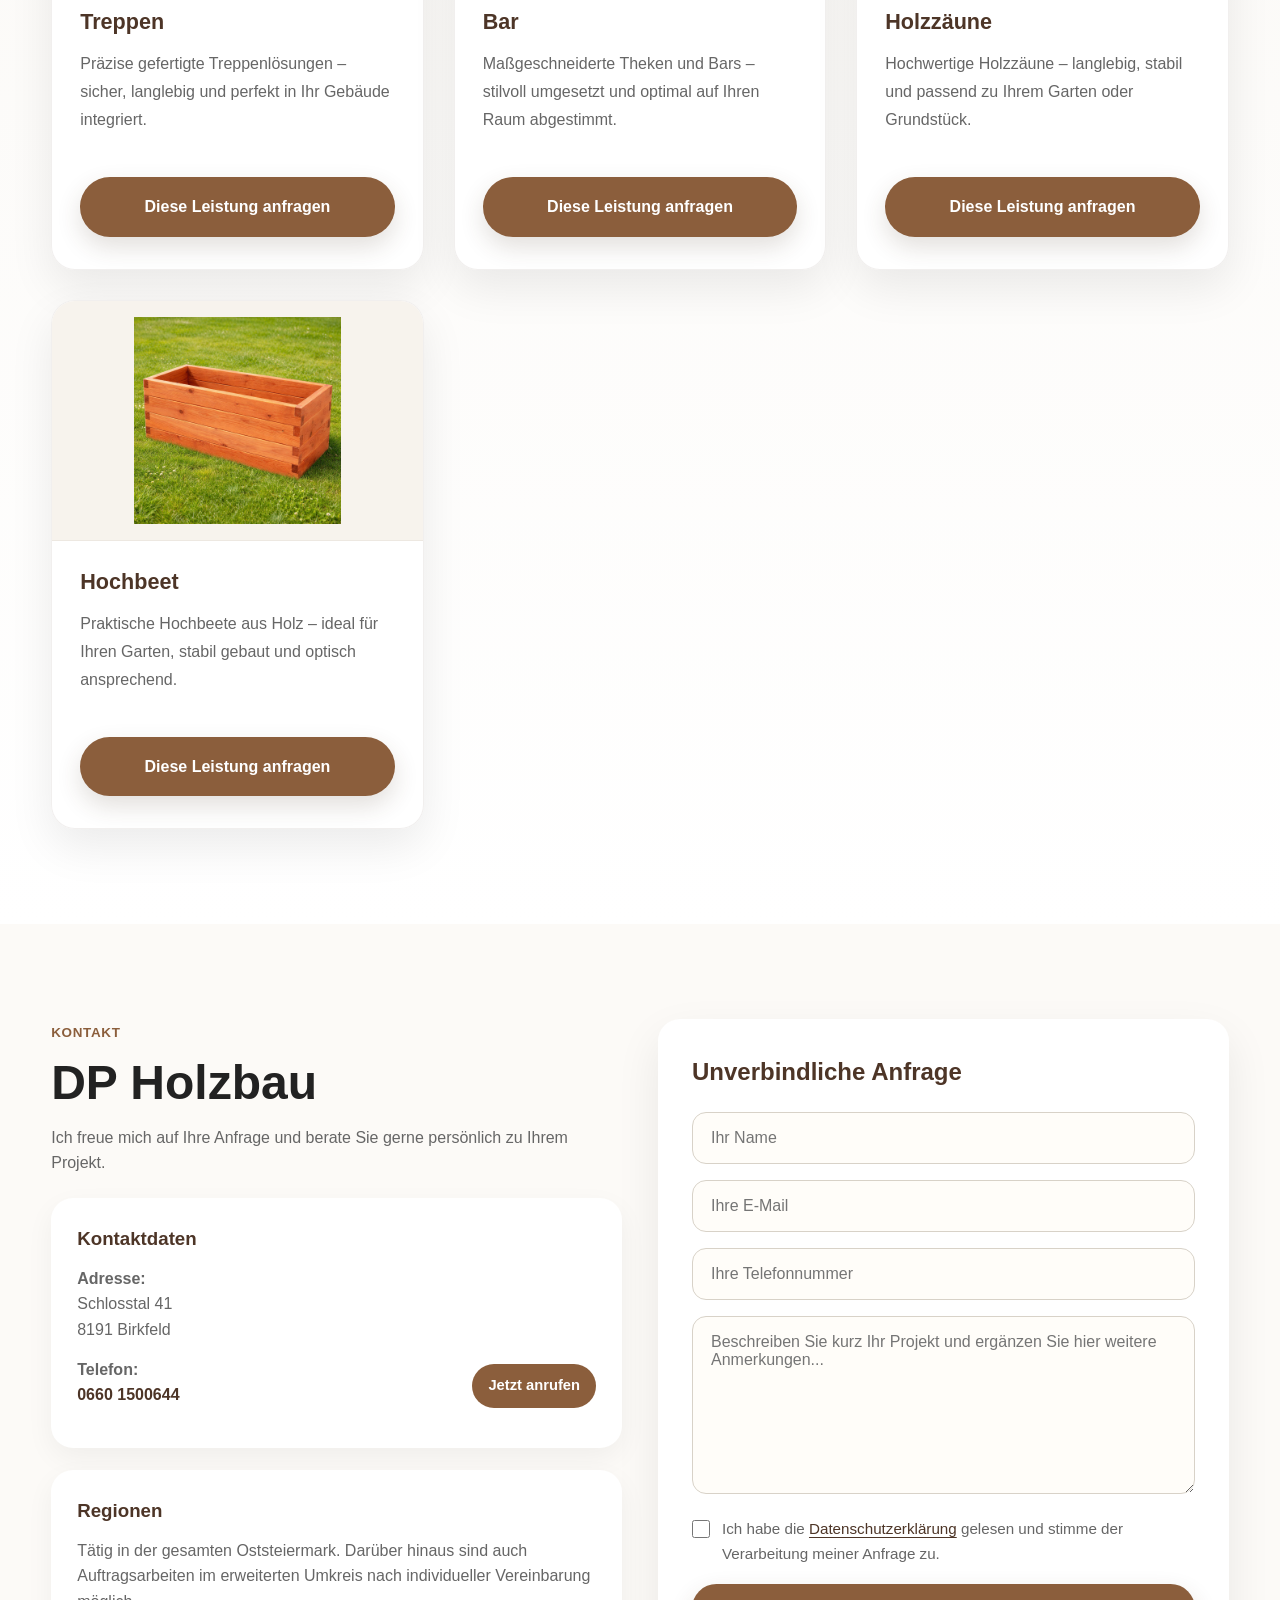
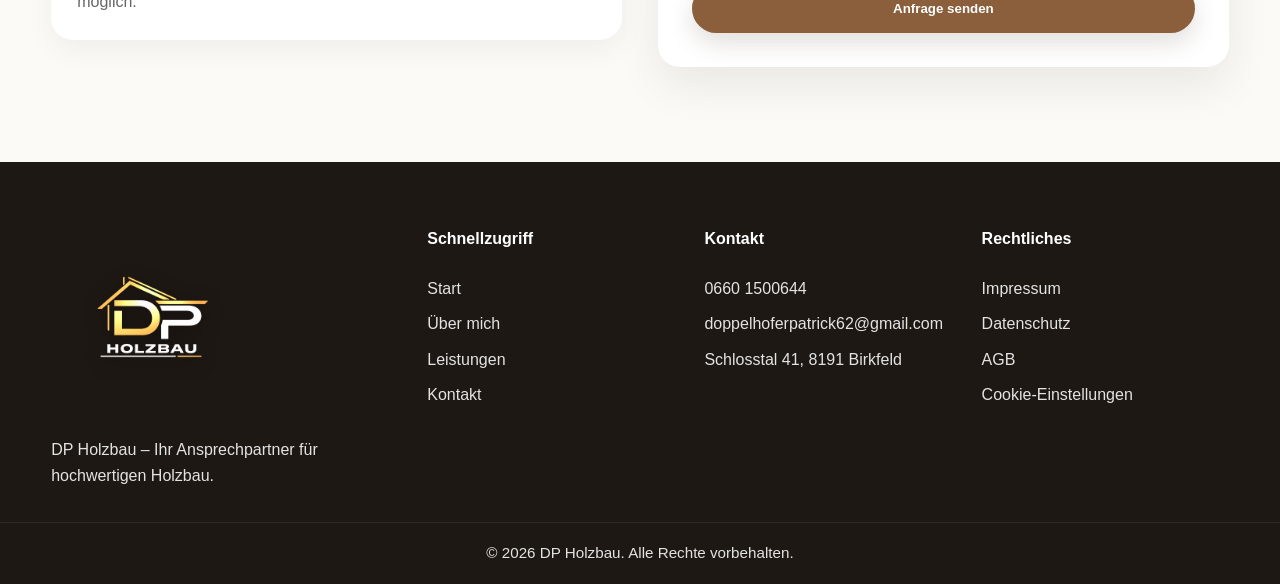
==== commit 27d8352b: "Restore Web3Forms contact flow and update legal pages" ====
--- a/index.html
+++ b/index.html
@@ -10,7 +10,6 @@
   />
   <link rel="stylesheet" href="style.css" />
   <script src="cookie-consent.js" defer></script>
-  <script src="contact-mailto.js" defer></script>
 </head>
 <body>
 
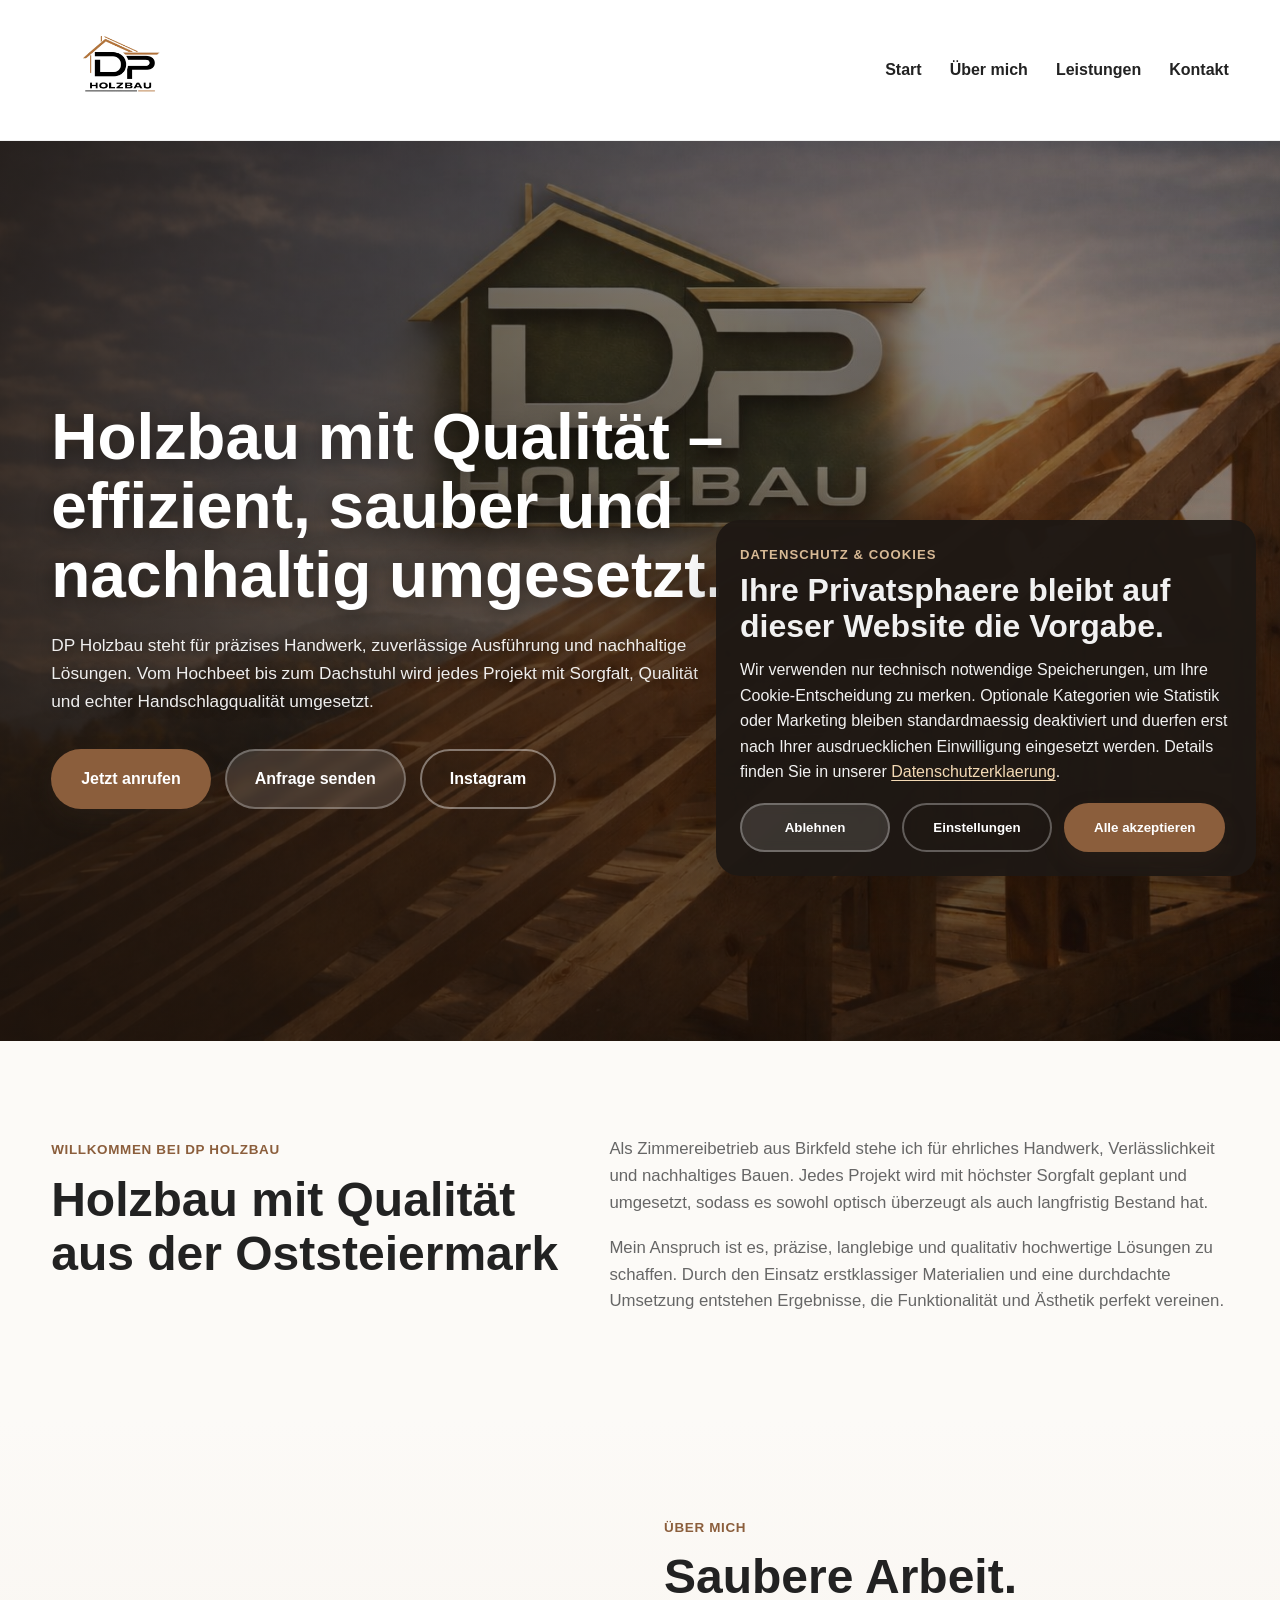
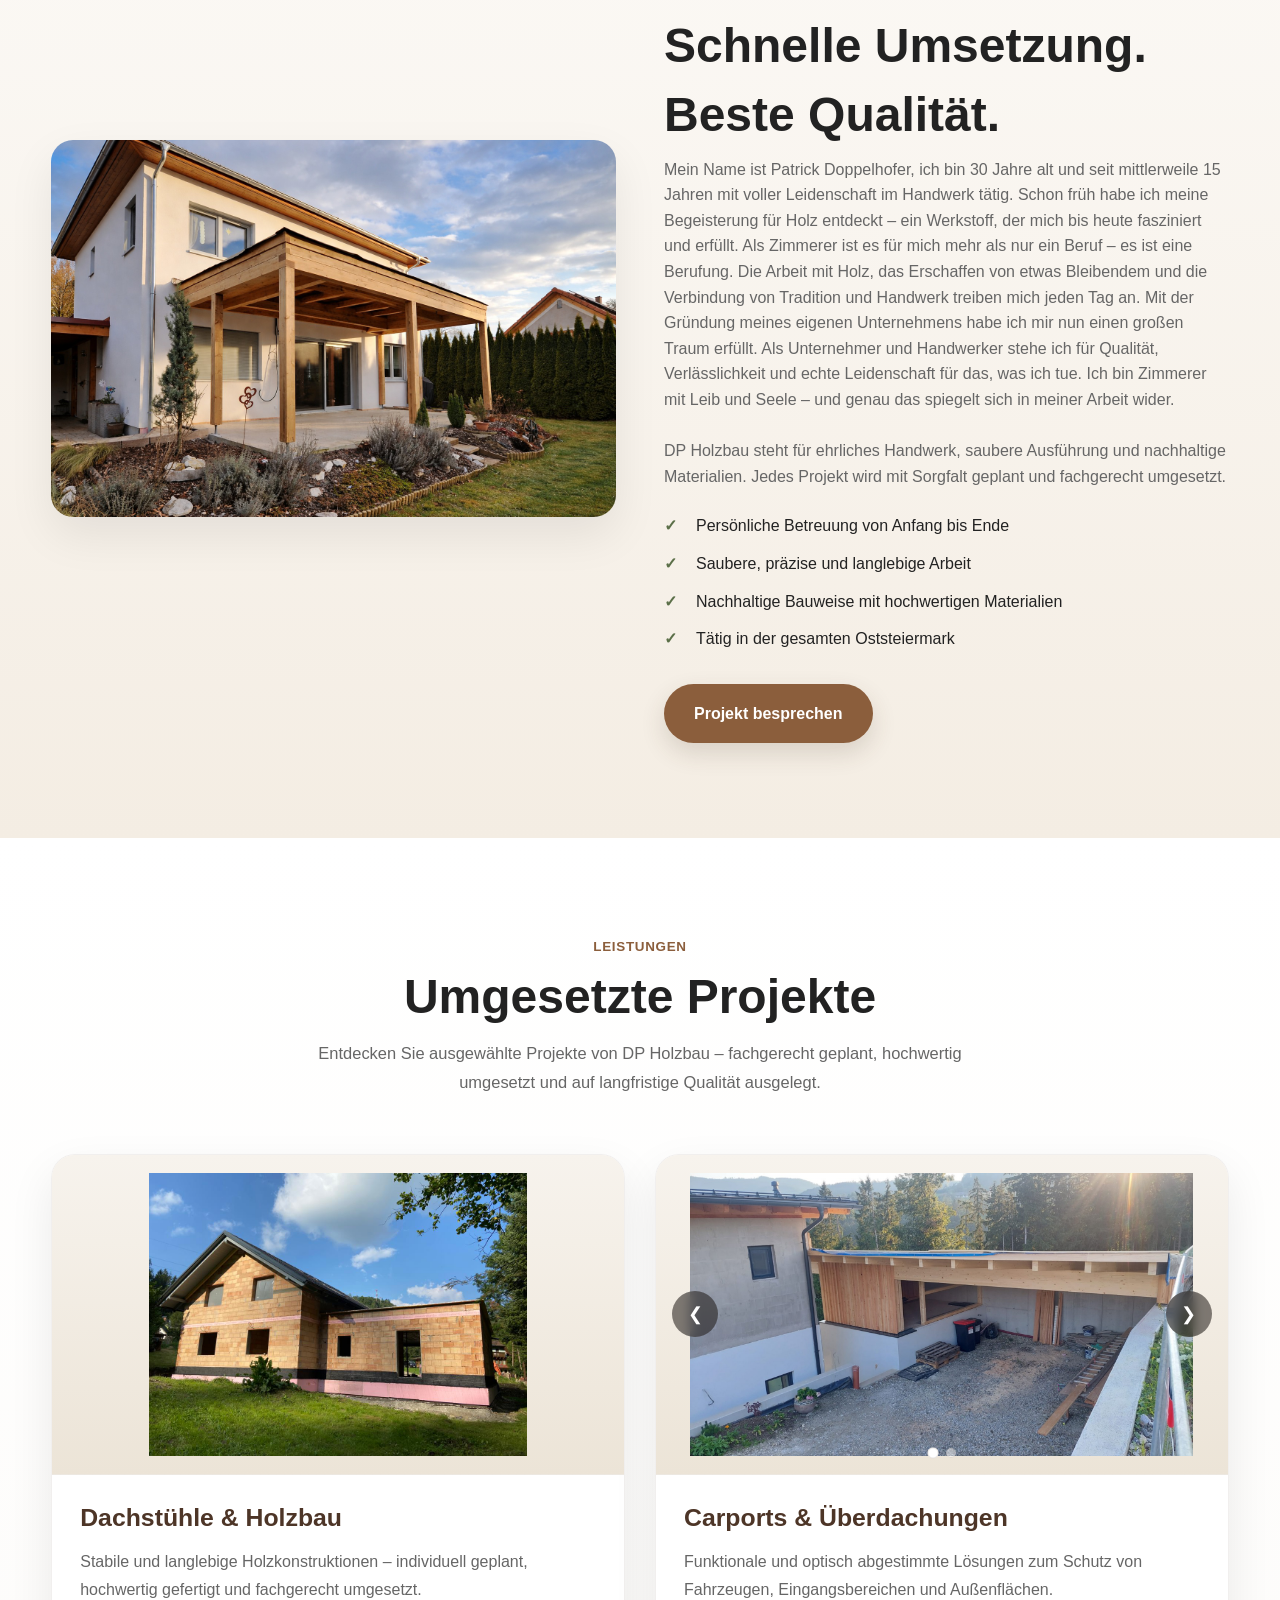
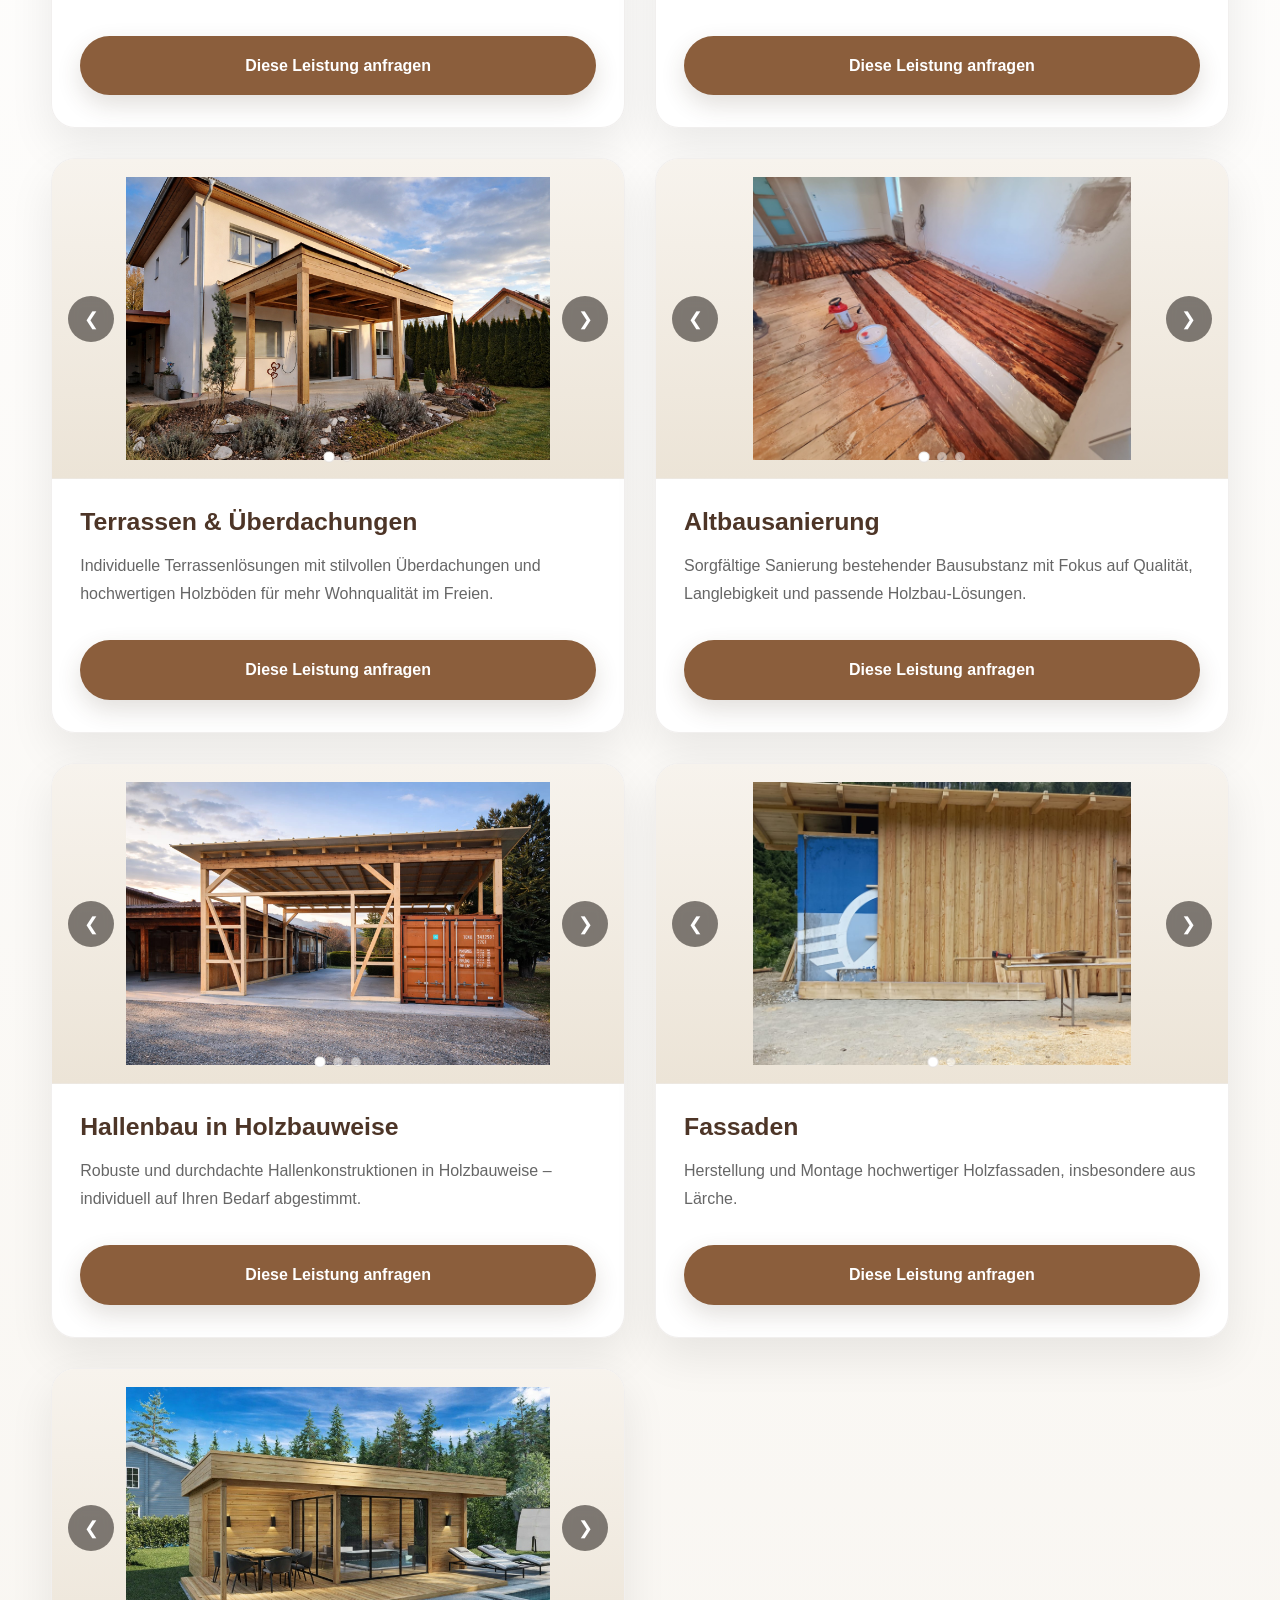
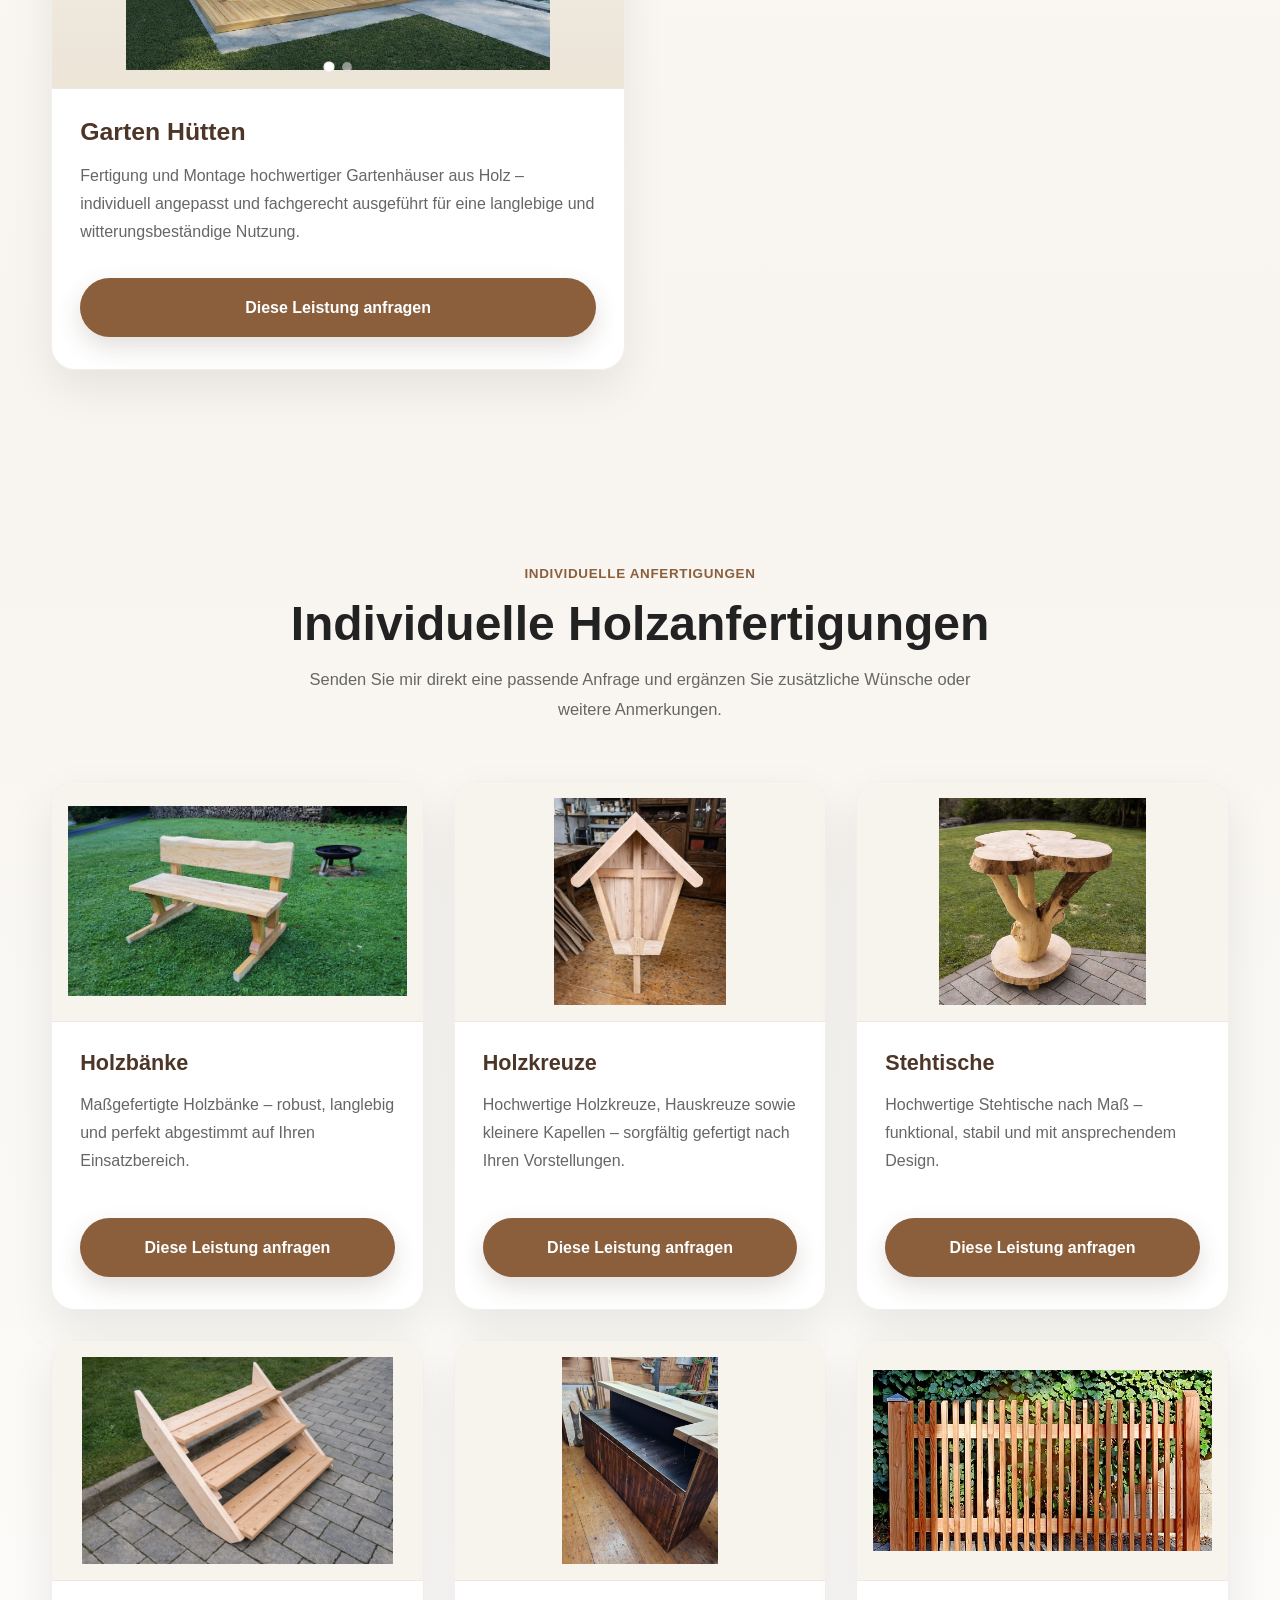
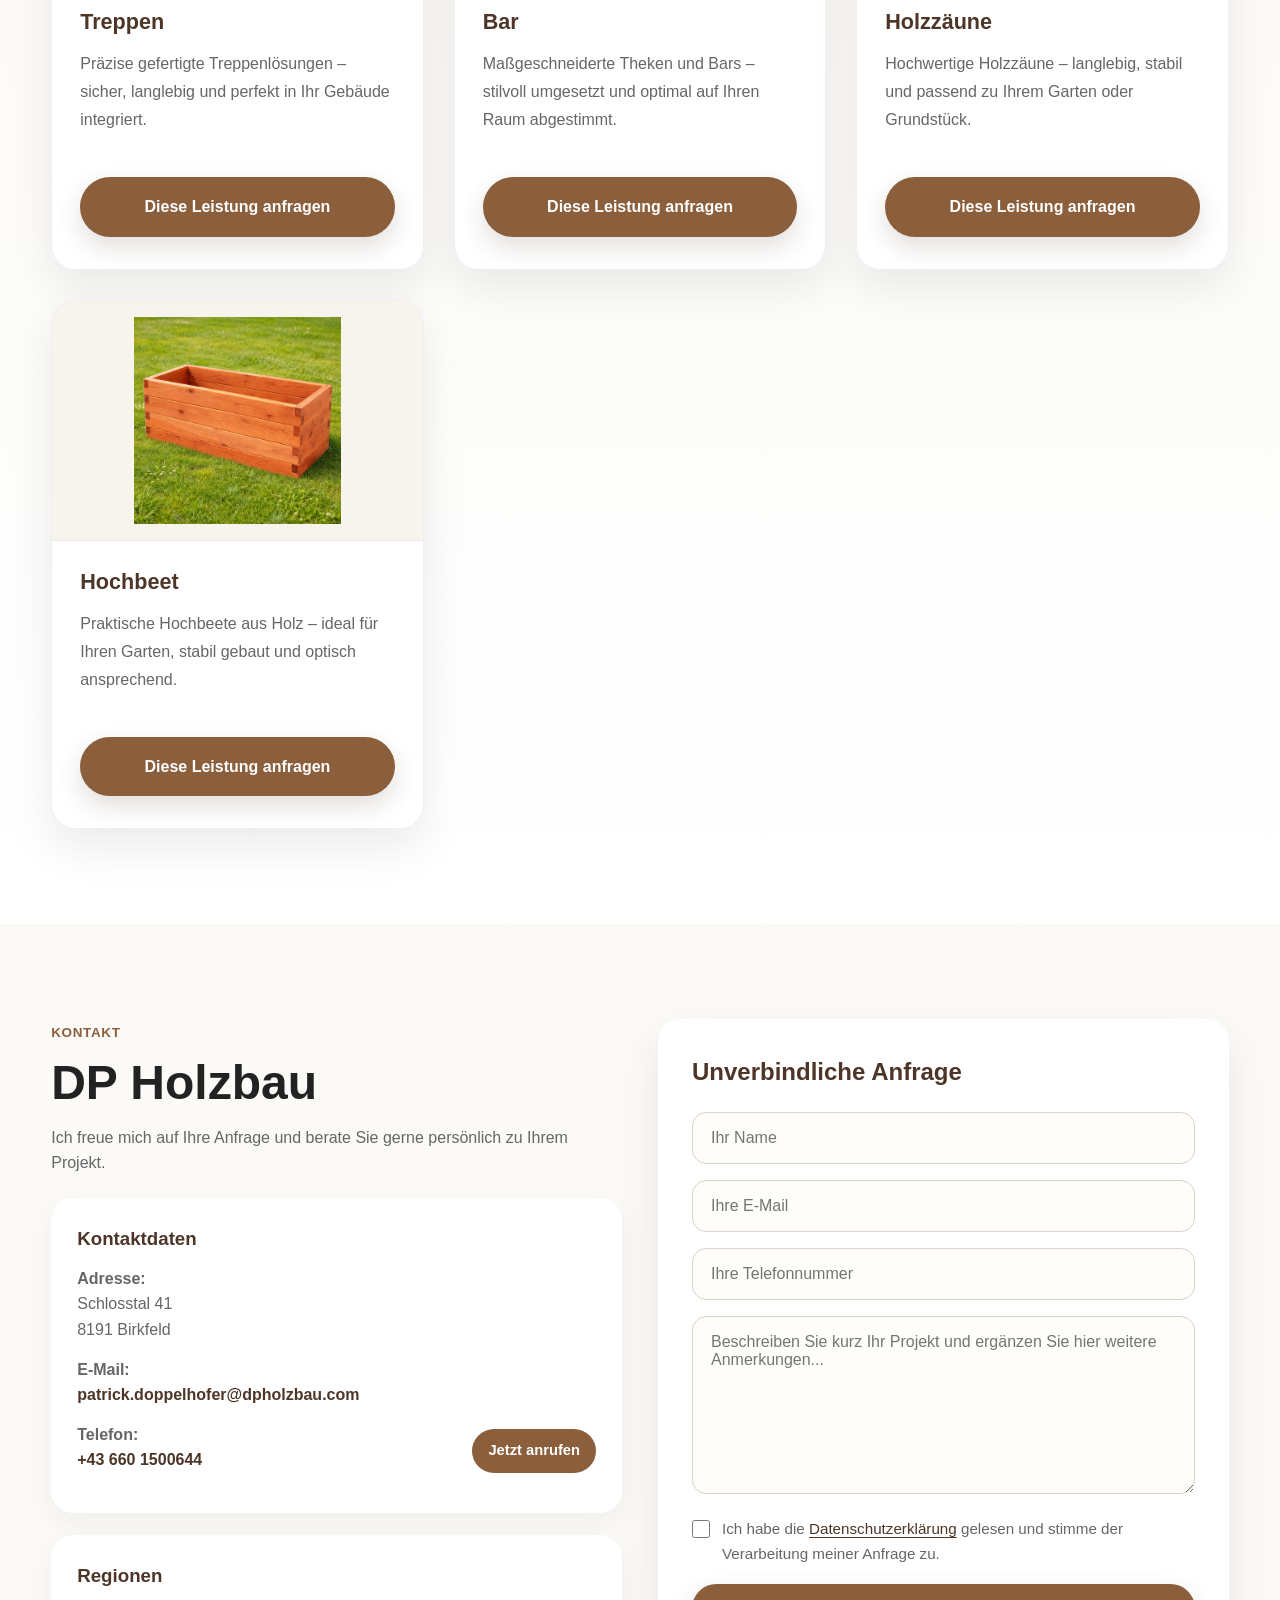
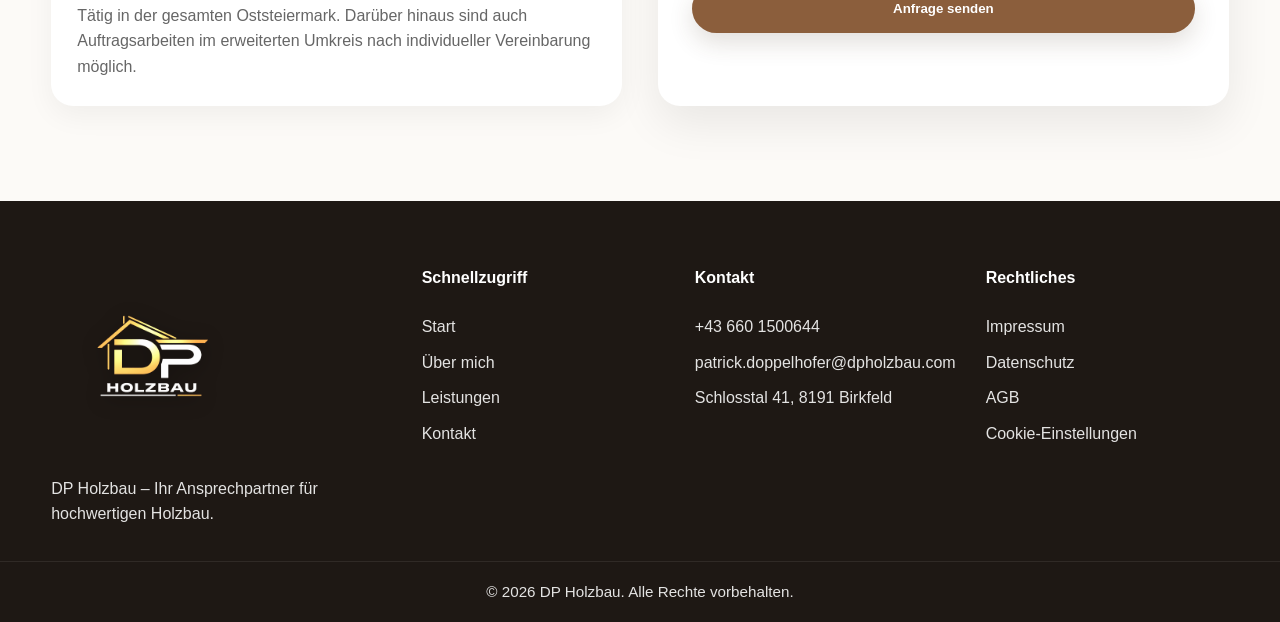
==== commit f5dc3fbf: "Refine legal pages and contact details" ====
--- a/index.html
+++ b/index.html
@@ -48,7 +48,7 @@
         </p>
 
         <div class="hero-buttons">
-          <a href="tel:06601500644" class="btn btn-primary">Jetzt anrufen</a>
+          <a href="tel:+436601500644" class="btn btn-primary">Jetzt anrufen</a>
           <a href="#kontakt" class="btn btn-secondary">Anfrage senden</a>
           <a href="https://instagram.com/" target="_blank" rel="noopener noreferrer" class="btn btn-outline">Instagram</a>
         </div>
@@ -433,16 +433,17 @@
           Ich freue mich auf Ihre Anfrage und berate Sie gerne persönlich zu Ihrem Projekt.
         </p>
 
-        <div class="contact-box">
-          <h3>Kontaktdaten</h3>
-          <p><strong>Adresse:</strong><br>Schlosstal 41<br>8191 Birkfeld</p>
-
-          <div class="phone-row">
-            <p class="phone-text">
-              <strong>Telefon:</strong><br>
-              <a href="tel:06601500644">0660 1500644</a>
+        <div class="contact-box">
+          <h3>Kontaktdaten</h3>
+          <p><strong>Adresse:</strong><br>Schlosstal 41<br>8191 Birkfeld</p>
+          <p class="contact-detail"><strong>E-Mail:</strong><br><a href="mailto:patrick.doppelhofer@dpholzbau.com">patrick.doppelhofer@dpholzbau.com</a></p>
+
+          <div class="phone-row">
+            <p class="phone-text">
+              <strong>Telefon:</strong><br>
+              <a href="tel:+436601500644">+43 660 1500644</a>
             </p>
-            <a href="tel:06601500644" class="small-call-btn">Jetzt anrufen</a>
+            <a href="tel:+436601500644" class="small-call-btn">Jetzt anrufen</a>
           </div>
 
         </div>
@@ -515,8 +516,8 @@
 
       <div class="footer-links">
         <h4>Kontakt</h4>
-        <a href="tel:06601500644">0660 1500644</a>
-        <a href="mailto:doppelhoferpatrick62@gmail.com">doppelhoferpatrick62@gmail.com</a>
+        <a href="tel:+436601500644">+43 660 1500644</a>
+        <a href="mailto:patrick.doppelhofer@dpholzbau.com">patrick.doppelhofer@dpholzbau.com</a>
         <span>Schlosstal 41, 8191 Birkfeld</span>
       </div>
 
--- a/style.css
+++ b/style.css
@@ -558,13 +558,17 @@
   color: var(--wood-dark);
 }
 
-.contact-box a {
-  color: var(--wood-dark);
-  font-weight: 600;
-}
-
-.phone-row {
-  display: flex;
+.contact-box a {
+  color: var(--wood-dark);
+  font-weight: 600;
+}
+
+.contact-detail {
+  margin-top: 14px;
+}
+
+.phone-row {
+  display: flex;
   align-items: flex-end;
   justify-content: space-between;
   gap: 16px;
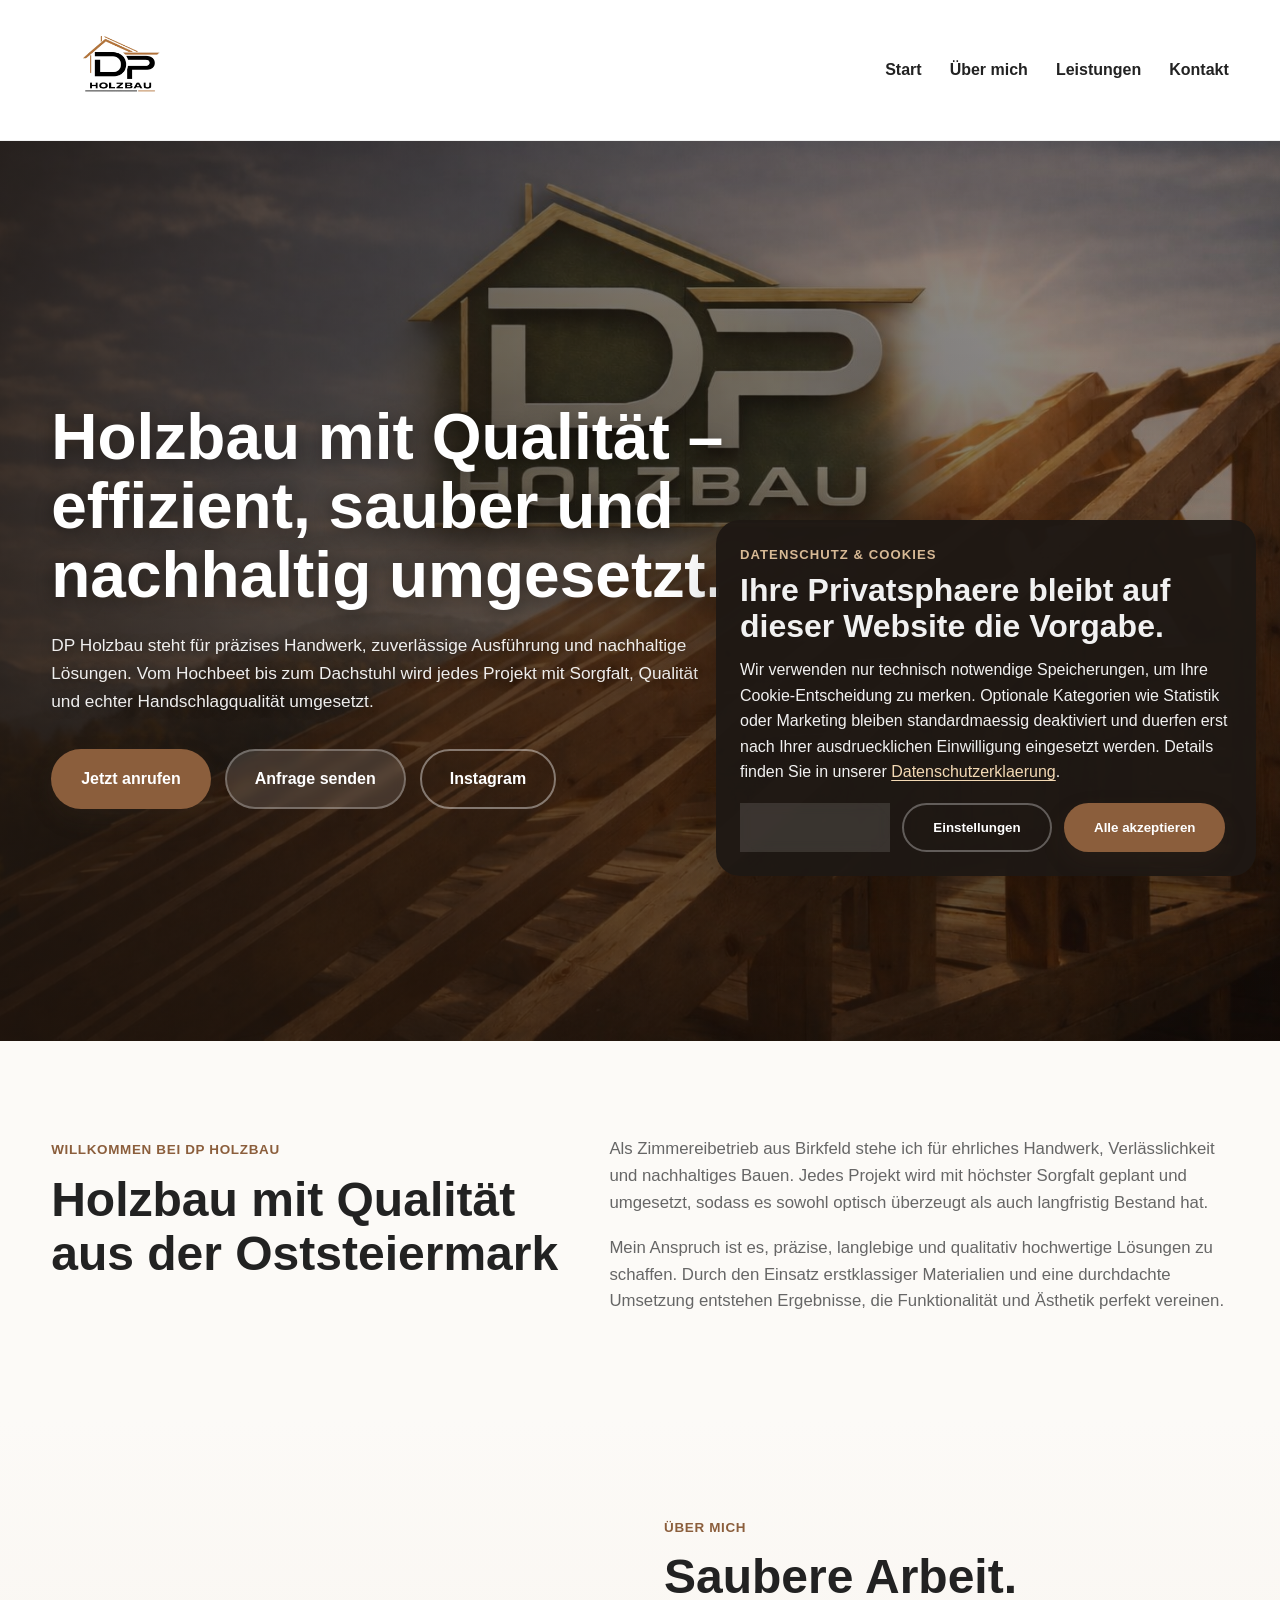
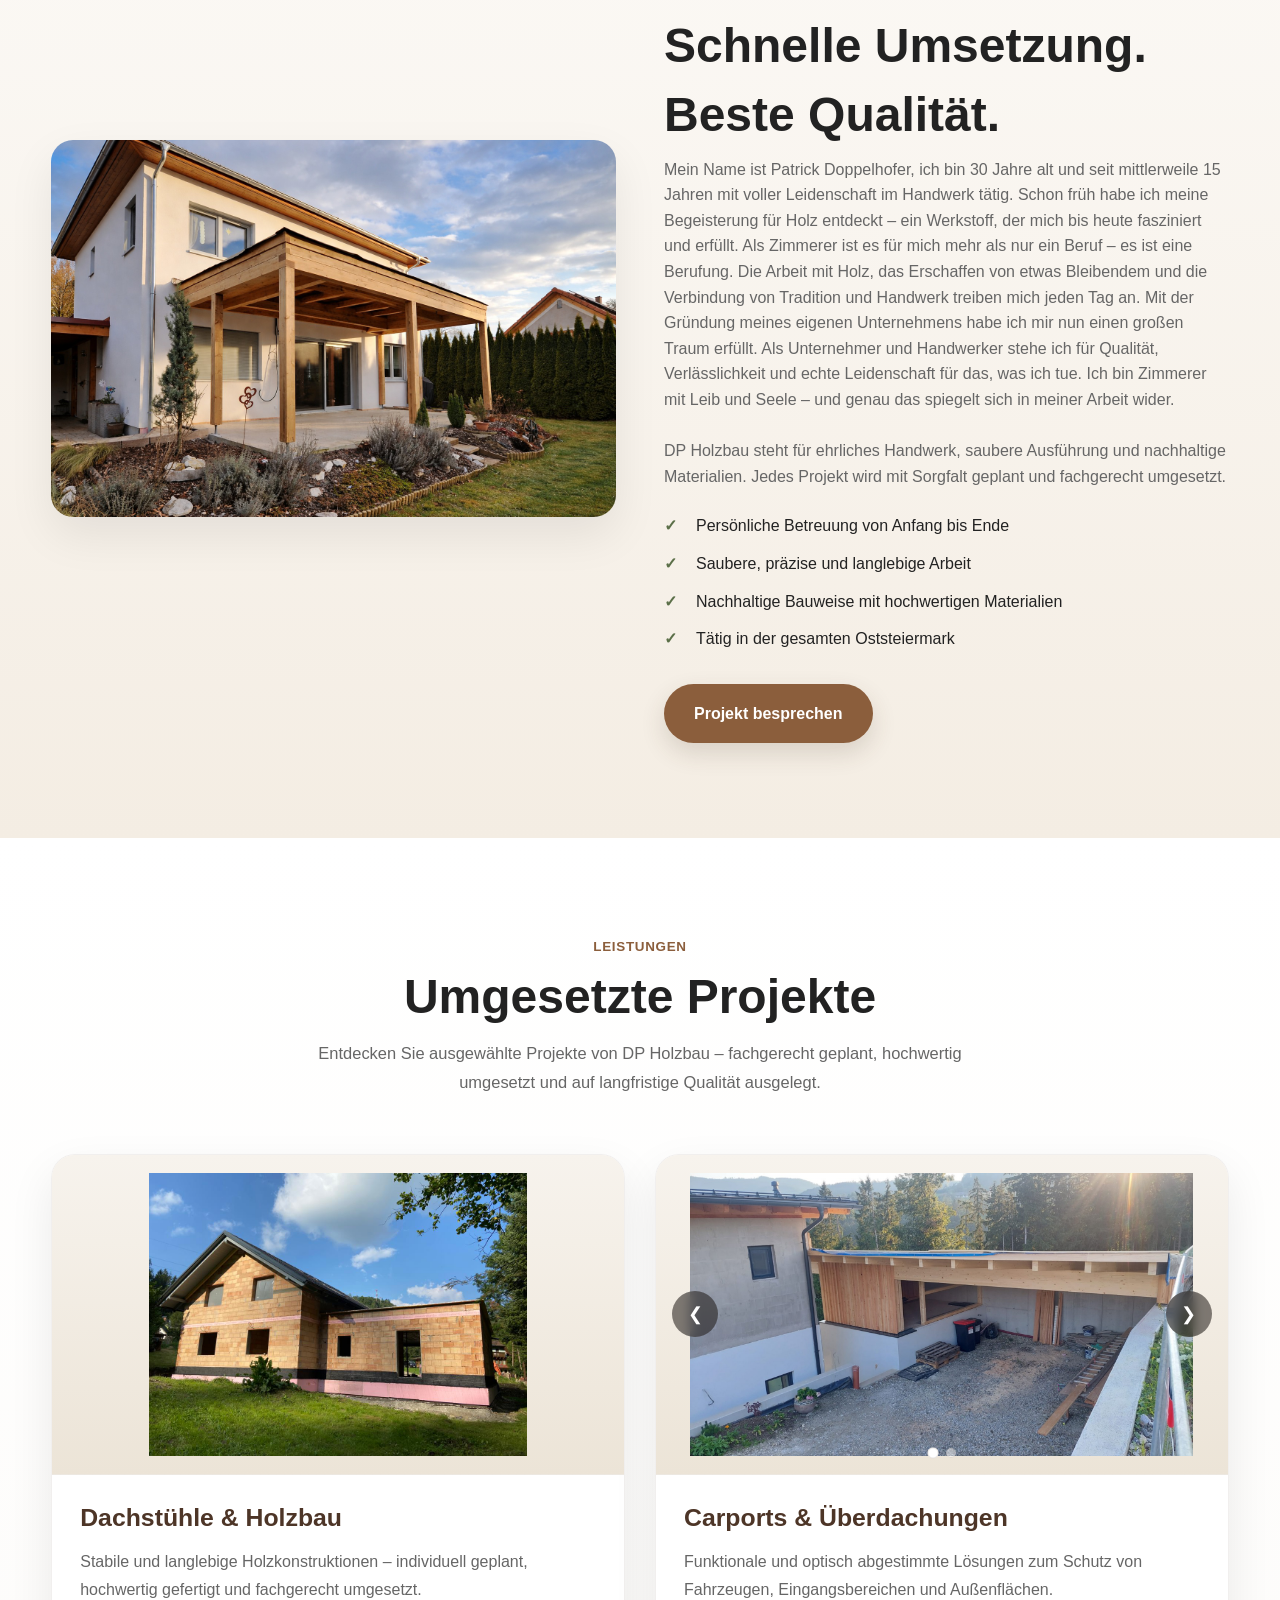
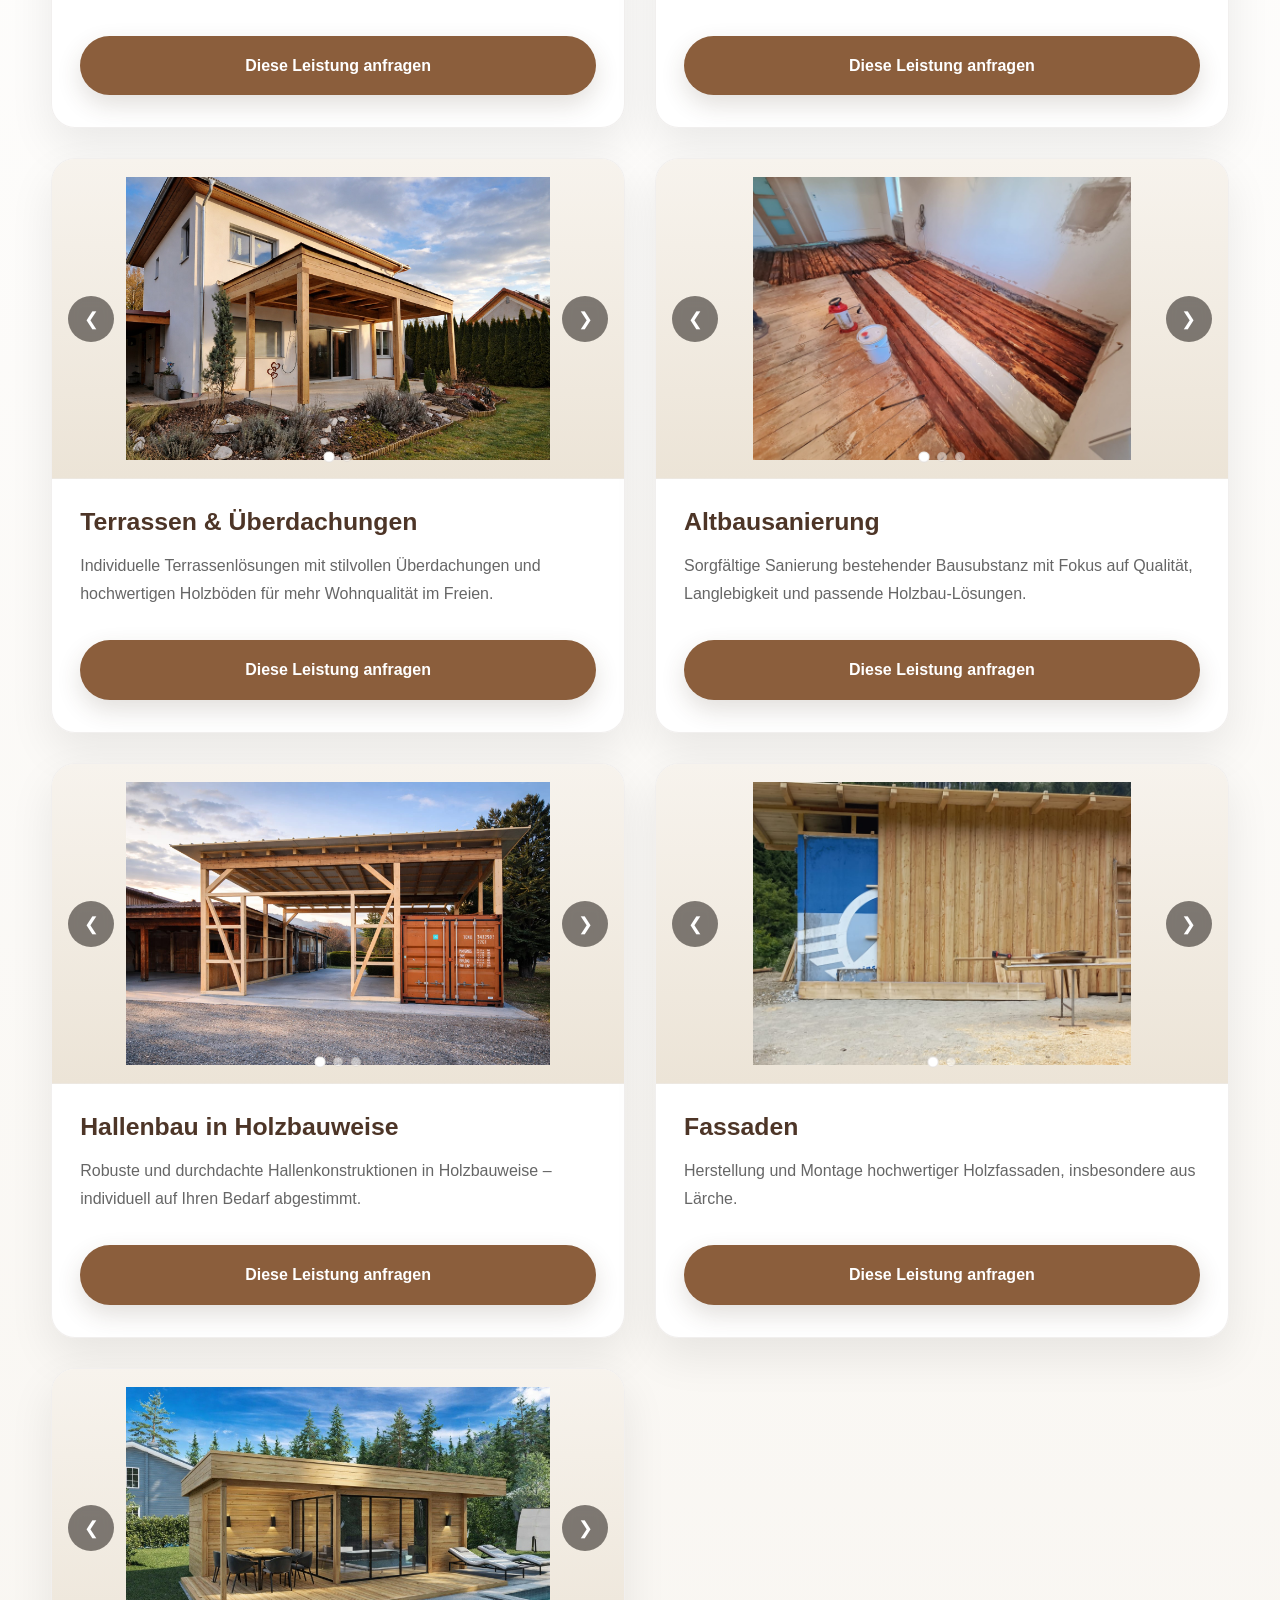
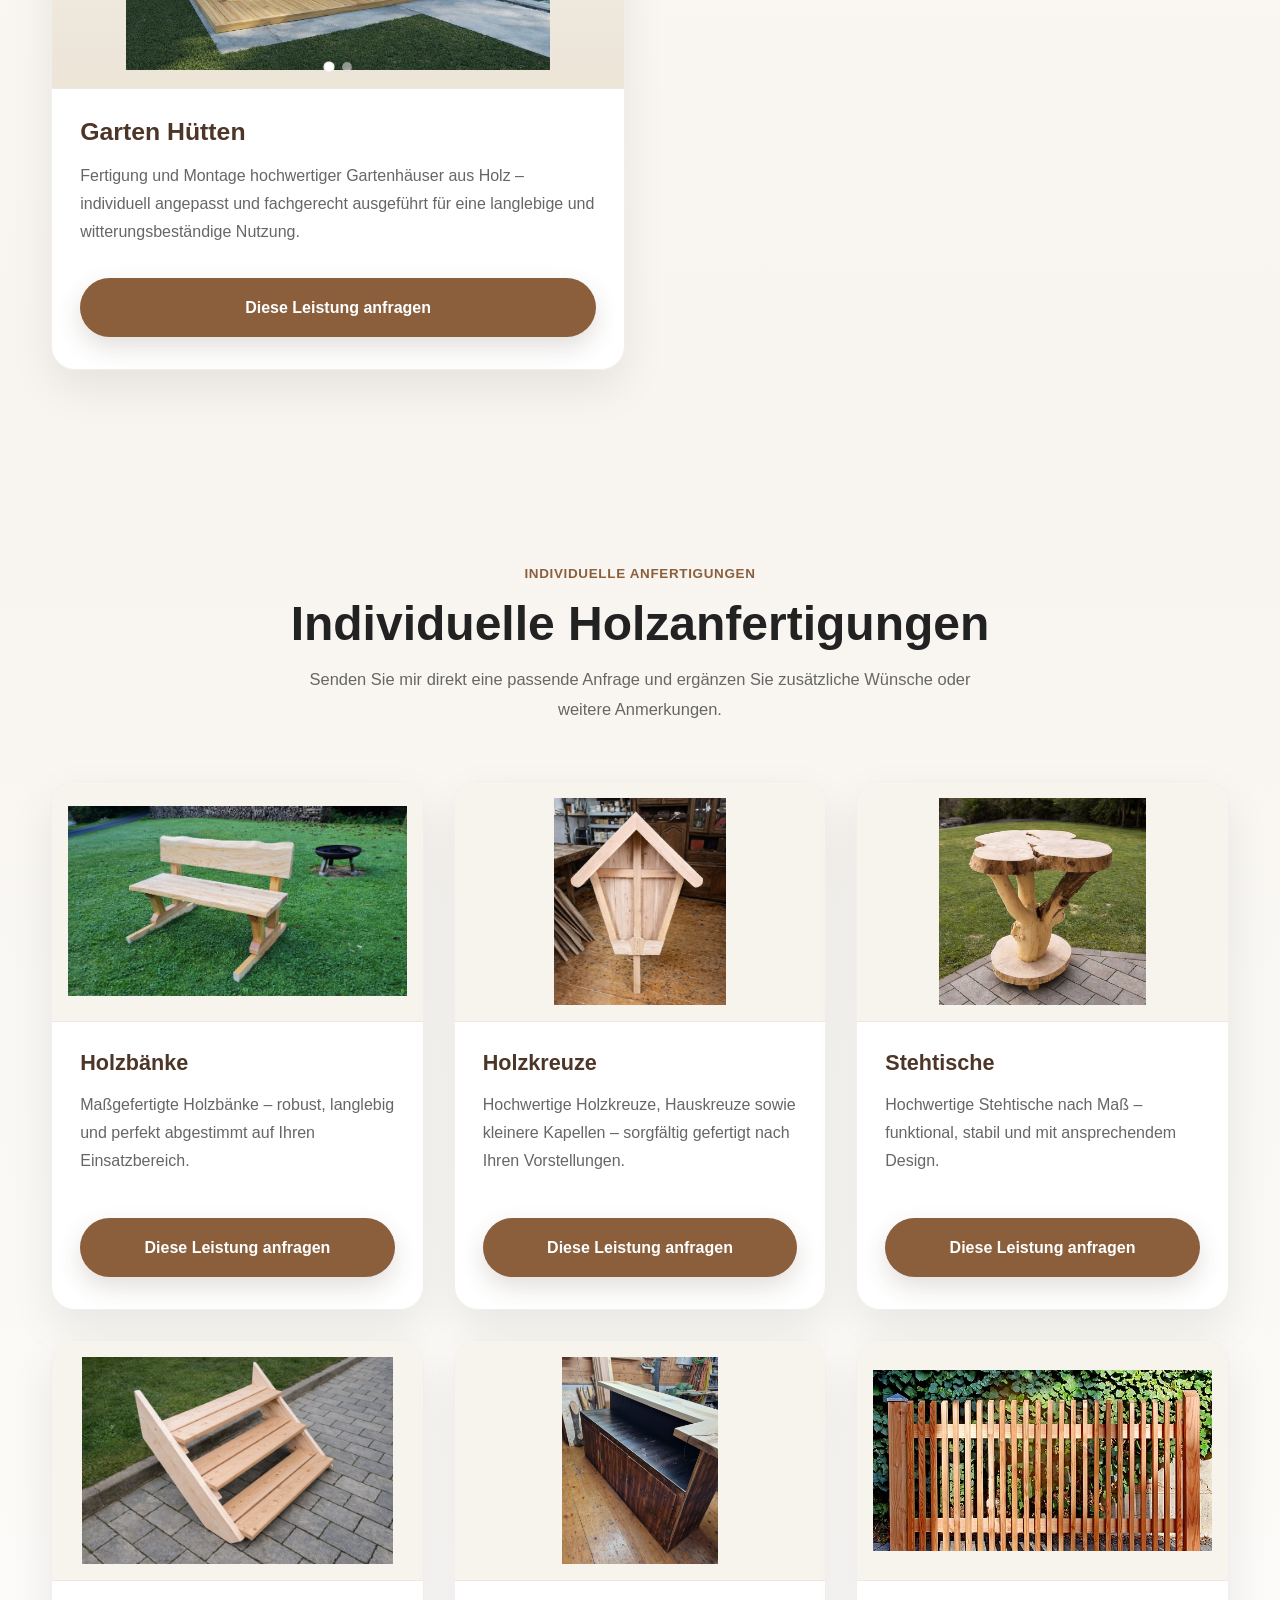
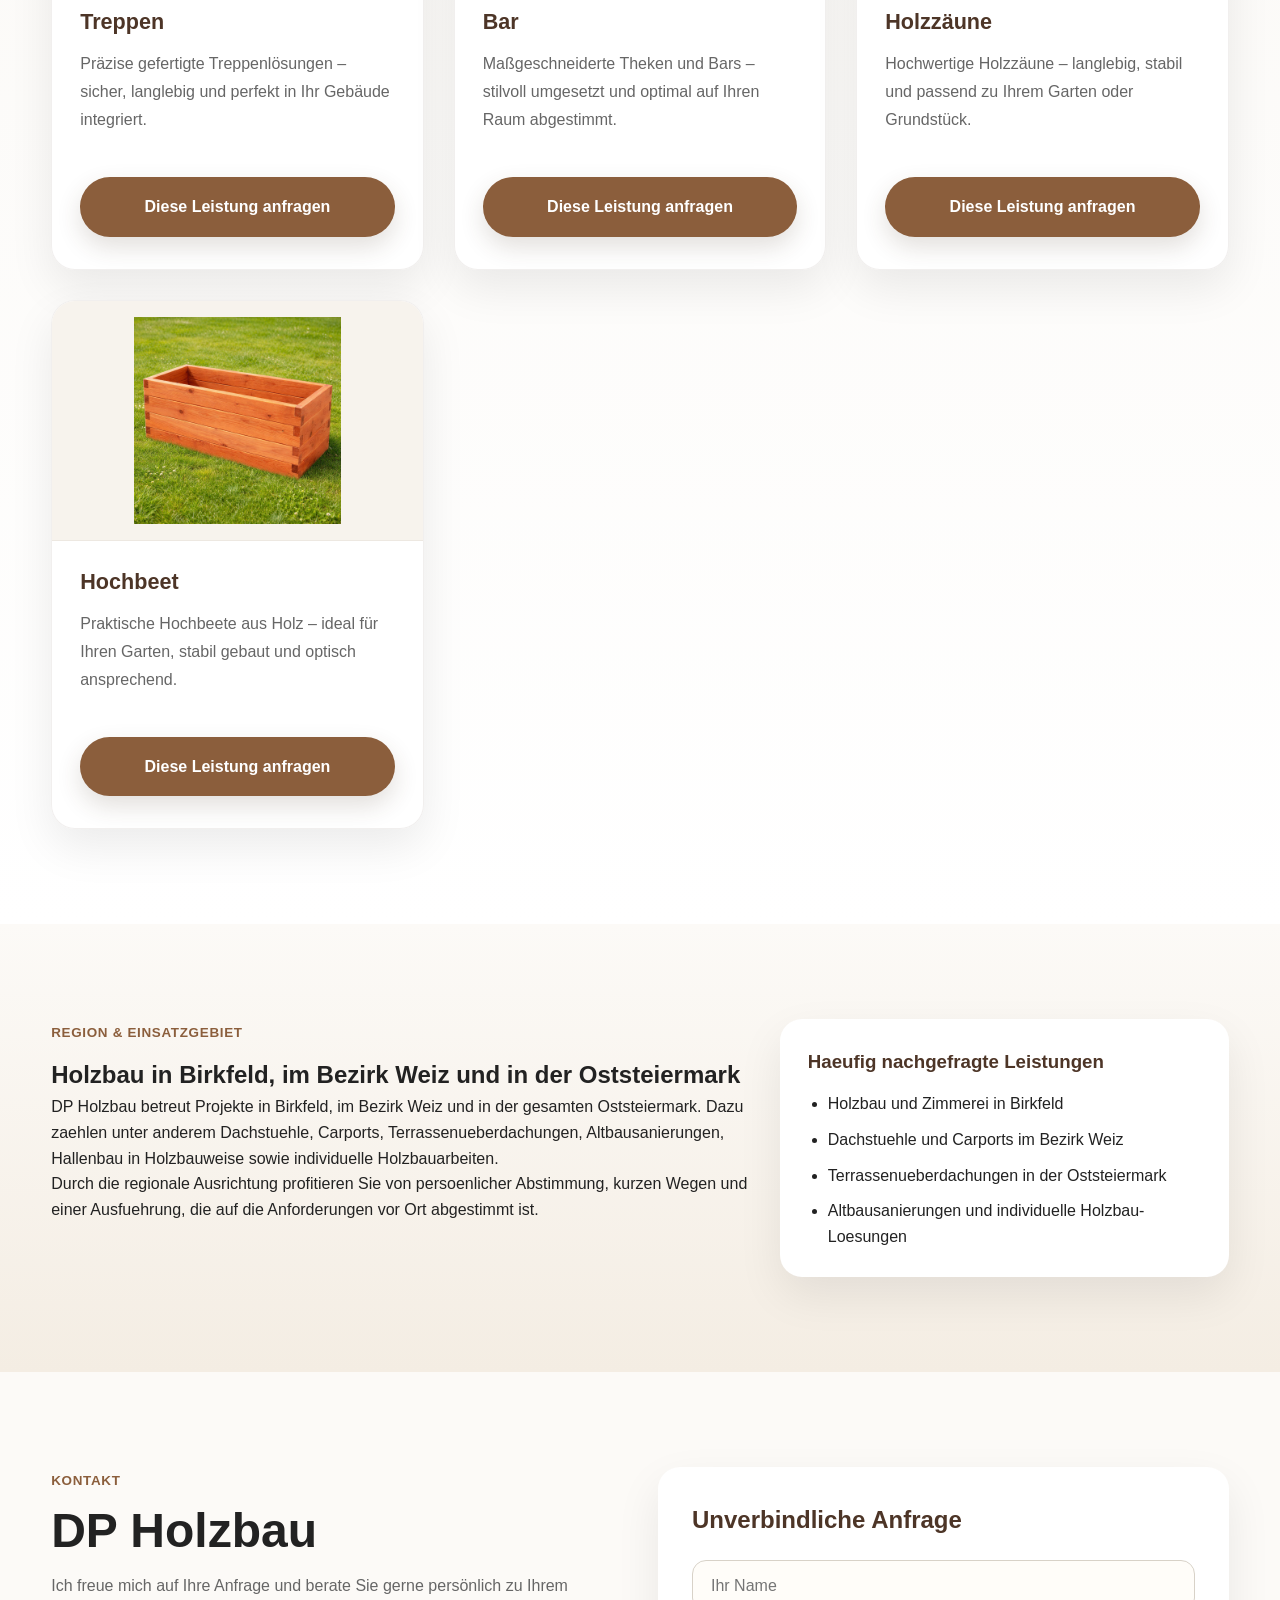
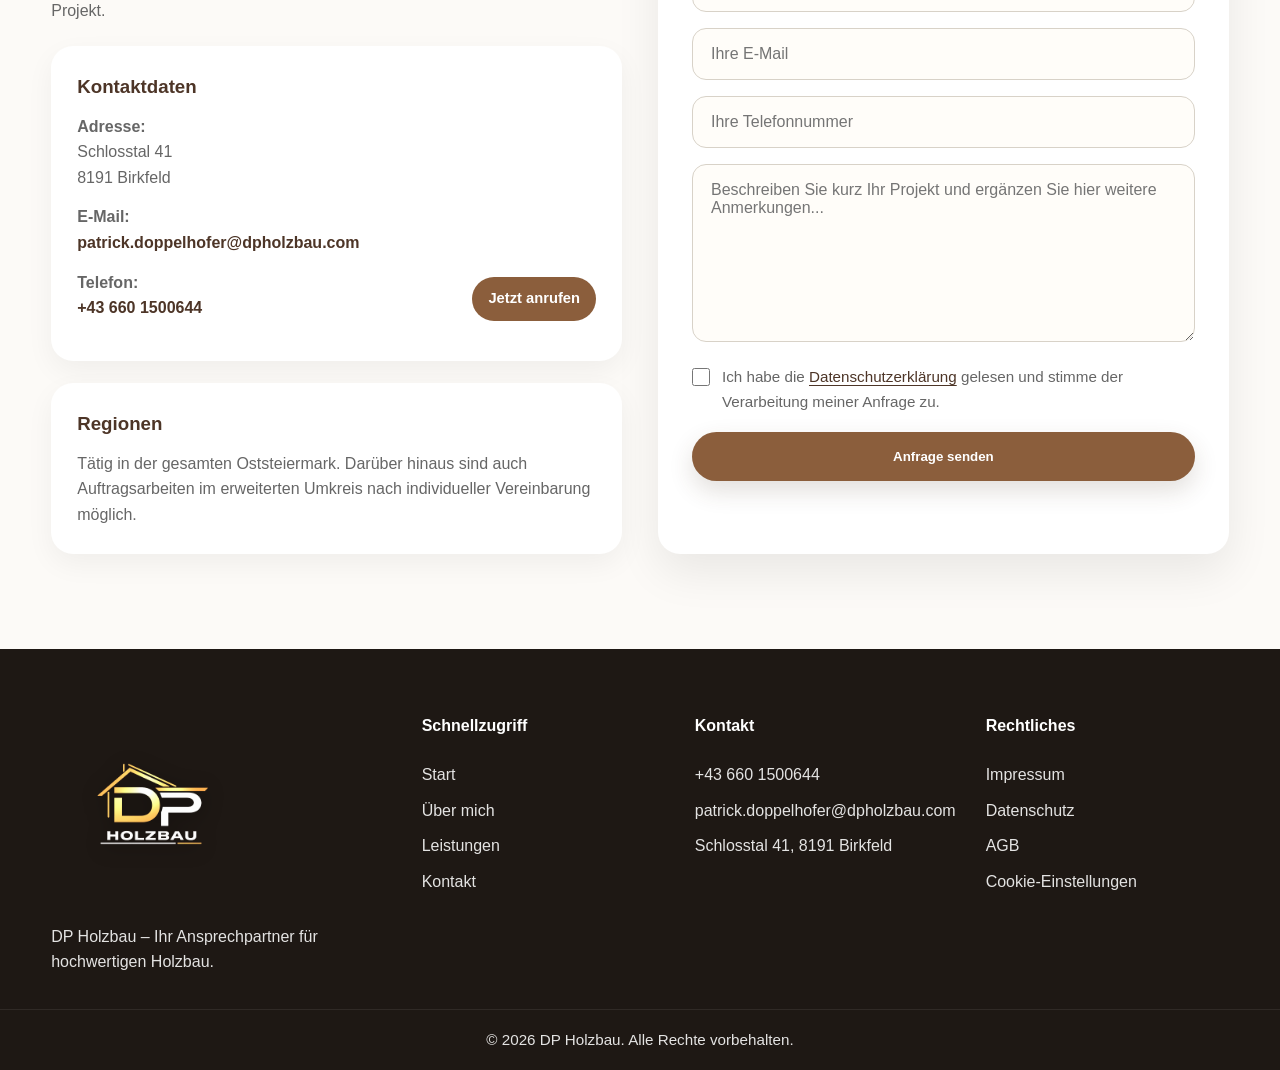
==== commit 0b8e5b2b: "Add SEO basics and Instagram profile link" ====
--- a/index.html
+++ b/index.html
@@ -10,6 +10,45 @@
   />
   <link rel="stylesheet" href="style.css" />
   <script src="cookie-consent.js" defer></script>
+  <meta name="robots" content="index,follow,max-image-preview:large" />
+  <link rel="canonical" href="https://www.dpholzbau.com/" />
+  <meta property="og:type" content="website" />
+  <meta property="og:locale" content="de_AT" />
+  <meta property="og:site_name" content="DP Holzbau" />
+  <meta property="og:title" content="DP Holzbau in Birkfeld | Holzbau und Zimmerei in der Oststeiermark" />
+  <meta property="og:description" content="Holzbau, Zimmerei, Dachstuehle, Carports, Terrassenueberdachungen und Altbausanierungen aus Birkfeld fuer den Bezirk Weiz und die Oststeiermark." />
+  <meta property="og:url" content="https://www.dpholzbau.com/" />
+  <meta property="og:image" content="https://www.dpholzbau.com/Bilder/StartseiteohneText.png" />
+  <meta name="twitter:card" content="summary_large_image" />
+  <meta name="twitter:title" content="DP Holzbau in Birkfeld | Holzbau und Zimmerei in der Oststeiermark" />
+  <meta name="twitter:description" content="DP Holzbau aus Birkfeld fuer Dachstuehle, Carports, Terrassenueberdachungen und Altbausanierungen." />
+  <script type="application/ld+json">
+    {
+      "@context": "https://schema.org",
+      "@type": "LocalBusiness",
+      "name": "DP Holzbau",
+      "description": "Holzbau, Zimmerei, Dachstuehle, Carports, Terrassenueberdachungen und Altbausanierungen in Birkfeld, im Bezirk Weiz und in der Oststeiermark.",
+      "url": "https://www.dpholzbau.com/",
+      "image": "https://www.dpholzbau.com/Bilder/StartseiteohneText.png",
+      "telephone": "+436601500644",
+      "email": "patrick.doppelhofer@dpholzbau.com",
+      "address": {
+        "@type": "PostalAddress",
+        "streetAddress": "Schlosstal 41",
+        "postalCode": "8191",
+        "addressLocality": "Birkfeld",
+        "addressRegion": "Steiermark",
+        "addressCountry": "AT"
+      },
+      "areaServed": [
+        "Birkfeld",
+        "Bezirk Weiz",
+        "Oststeiermark",
+        "Steiermark"
+      ],
+      "priceRange": "$$"
+    }
+  </script>
 </head>
 <body>
 
@@ -50,7 +89,7 @@
         <div class="hero-buttons">
           <a href="tel:+436601500644" class="btn btn-primary">Jetzt anrufen</a>
           <a href="#kontakt" class="btn btn-secondary">Anfrage senden</a>
-          <a href="https://instagram.com/" target="_blank" rel="noopener noreferrer" class="btn btn-outline">Instagram</a>
+          <a href="https://www.instagram.com/dp.holzbau/" target="_blank" rel="noopener noreferrer" class="btn btn-outline">Instagram</a>
         </div>
       </div>
     </div>
@@ -424,7 +463,34 @@
     </div>
   </section>
 
-  <section class="contact section" id="kontakt">
+  <section class="section local-seo-section alt-bg" id="region">
+    <div class="container local-seo-grid">
+      <div>
+        <span class="section-subtitle">Region &amp; Einsatzgebiet</span>
+        <h2>Holzbau in Birkfeld, im Bezirk Weiz und in der Oststeiermark</h2>
+        <p>
+          DP Holzbau betreut Projekte in Birkfeld, im Bezirk Weiz und in der gesamten Oststeiermark. Dazu zaehlen unter anderem
+          Dachstuehle, Carports, Terrassenueberdachungen, Altbausanierungen, Hallenbau in Holzbauweise sowie individuelle Holzbauarbeiten.
+        </p>
+        <p>
+          Durch die regionale Ausrichtung profitieren Sie von persoenlicher Abstimmung, kurzen Wegen und einer Ausfuehrung,
+          die auf die Anforderungen vor Ort abgestimmt ist.
+        </p>
+      </div>
+
+      <div class="local-seo-card">
+        <h3>Haeufig nachgefragte Leistungen</h3>
+        <ul class="local-seo-list">
+          <li>Holzbau und Zimmerei in Birkfeld</li>
+          <li>Dachstuehle und Carports im Bezirk Weiz</li>
+          <li>Terrassenueberdachungen in der Oststeiermark</li>
+          <li>Altbausanierungen und individuelle Holzbau-Loesungen</li>
+        </ul>
+      </div>
+    </div>
+  </section>
+
+  <section class="contact section" id="kontakt">
     <div class="container contact-grid">
       <div class="contact-info">
         <span class="section-subtitle">Kontakt</span>
--- a/style.css
+++ b/style.css
@@ -539,11 +539,37 @@
   background: var(--cream);
 }
 
-.contact-grid {
-  display: grid;
-  grid-template-columns: 1fr 1fr;
-  gap: 36px;
-}
+.contact-grid {
+  display: grid;
+  grid-template-columns: 1fr 1fr;
+  gap: 36px;
+}
+
+.local-seo-grid {
+  display: grid;
+  grid-template-columns: 1.4fr 0.9fr;
+  gap: 30px;
+  align-items: start;
+}
+
+.local-seo-card {
+  background: var(--white);
+  border-radius: var(--radius);
+  padding: 28px;
+  box-shadow: var(--shadow);
+}
+
+.local-seo-card h3 {
+  margin-bottom: 14px;
+  color: var(--wood-dark);
+}
+
+.local-seo-list {
+  display: grid;
+  gap: 10px;
+  list-style: disc;
+  padding-left: 20px;
+}
 
 .contact-box {
   background: var(--white);
@@ -940,13 +966,14 @@
 }
 
 @media (max-width: 900px) {
-  .intro-grid,
-  .about-grid,
-  .contact-grid,
-  .service-grid,
-  .shop-grid {
-    grid-template-columns: 1fr;
-  }
+  .intro-grid,
+  .about-grid,
+  .contact-grid,
+  .local-seo-grid,
+  .service-grid,
+  .shop-grid {
+    grid-template-columns: 1fr;
+  }
 
   .nav-links {
     position: absolute;
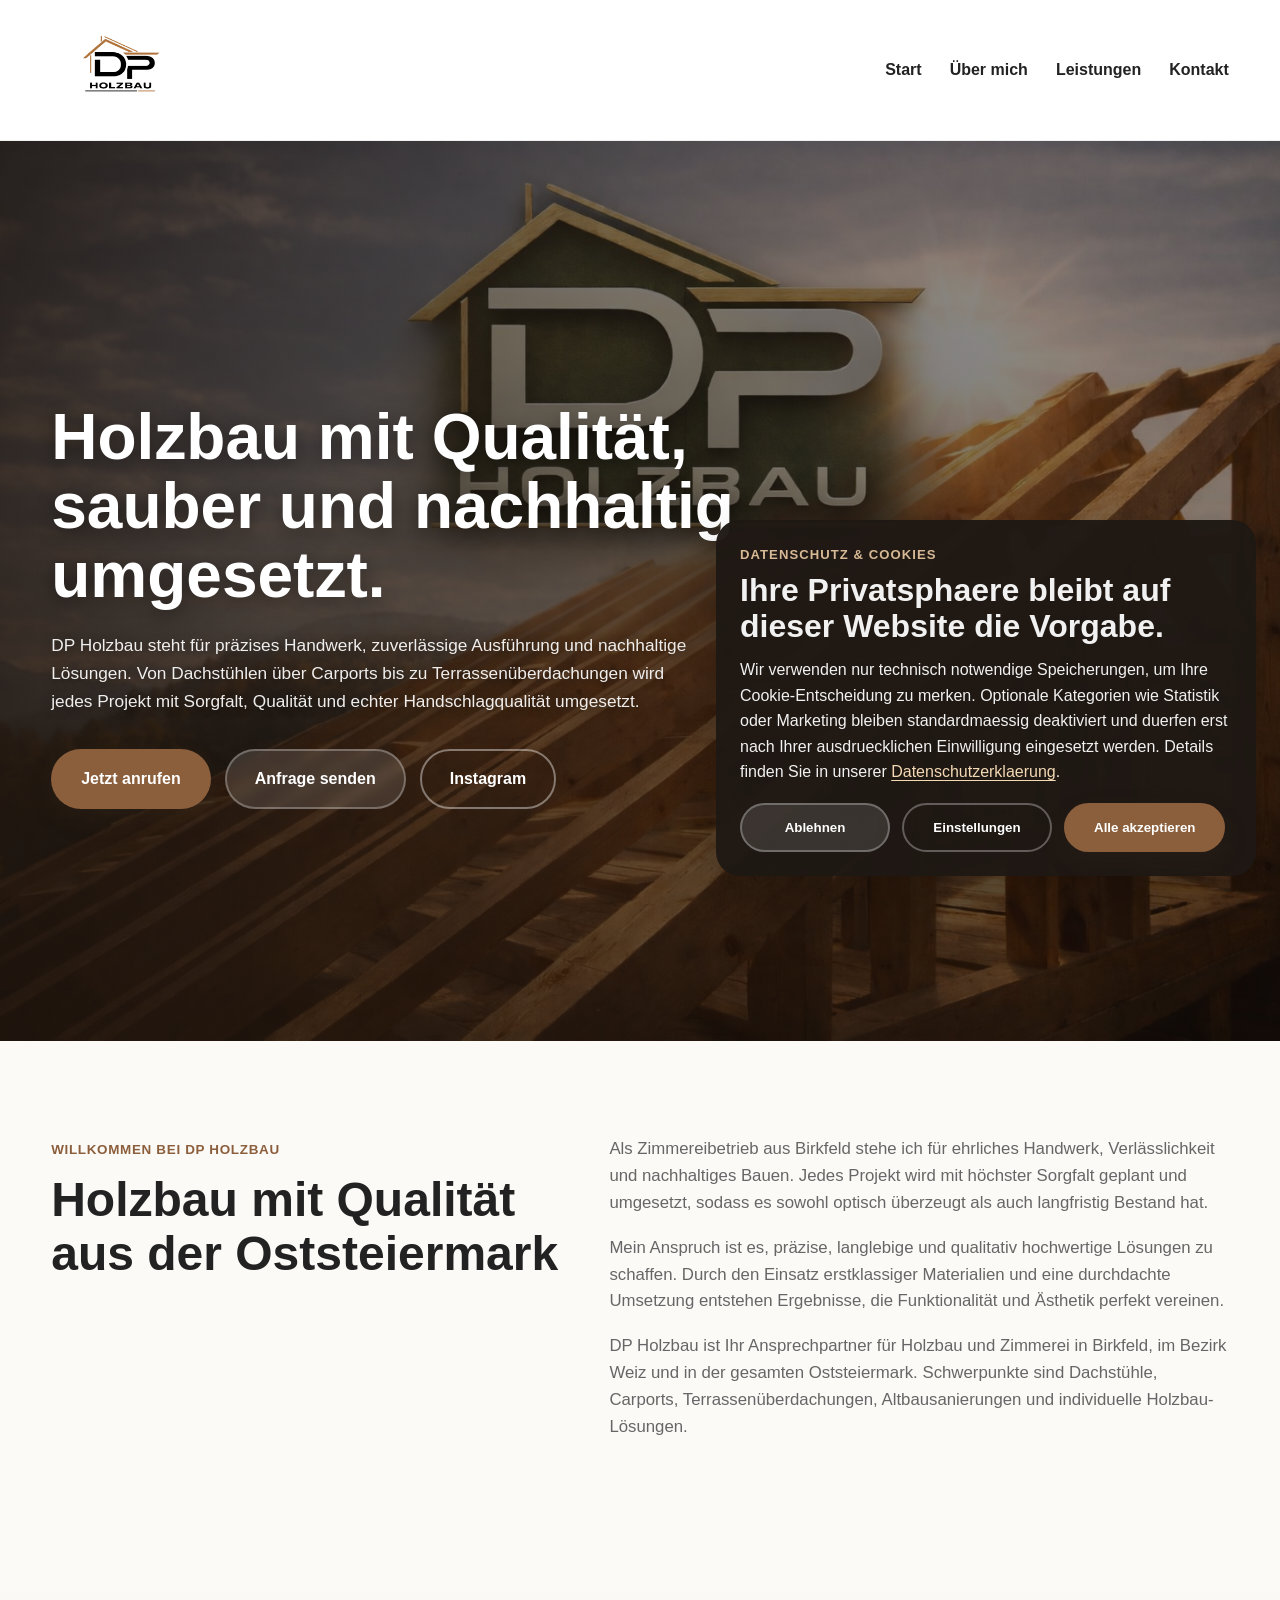
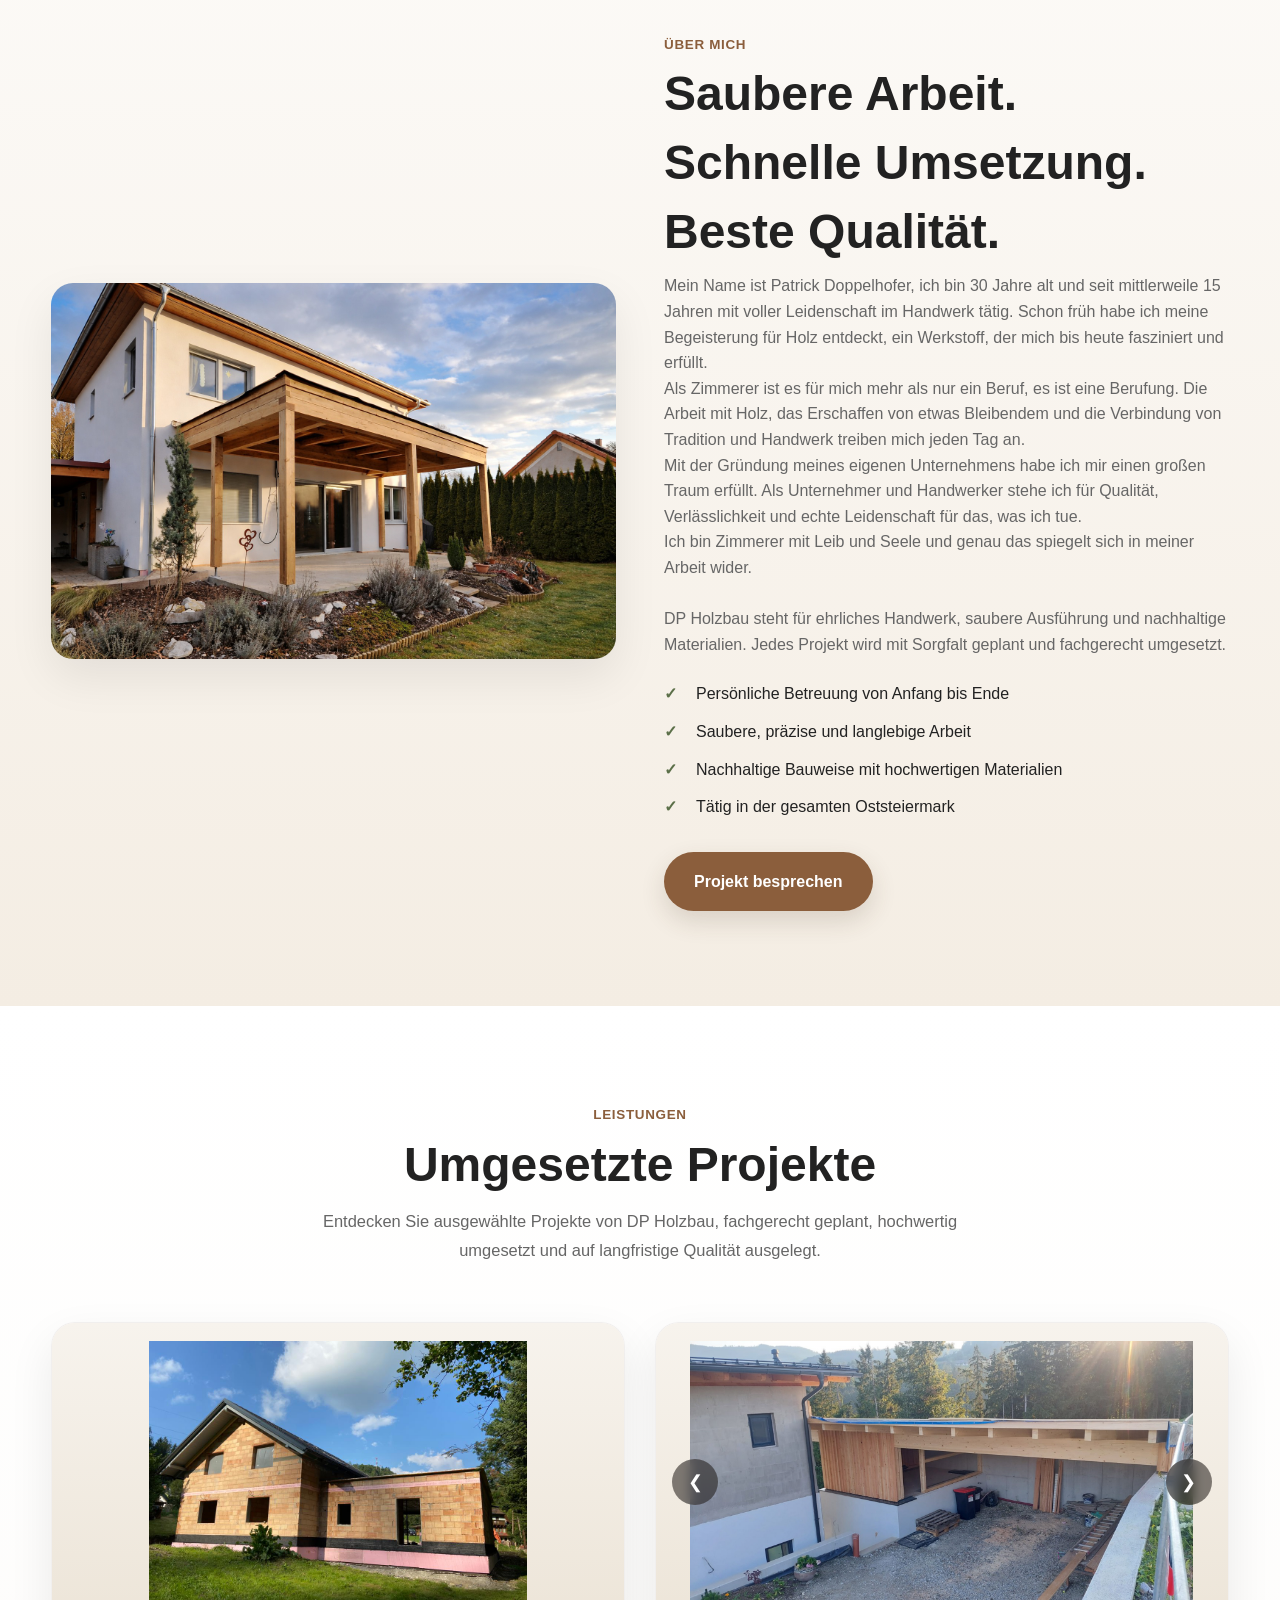
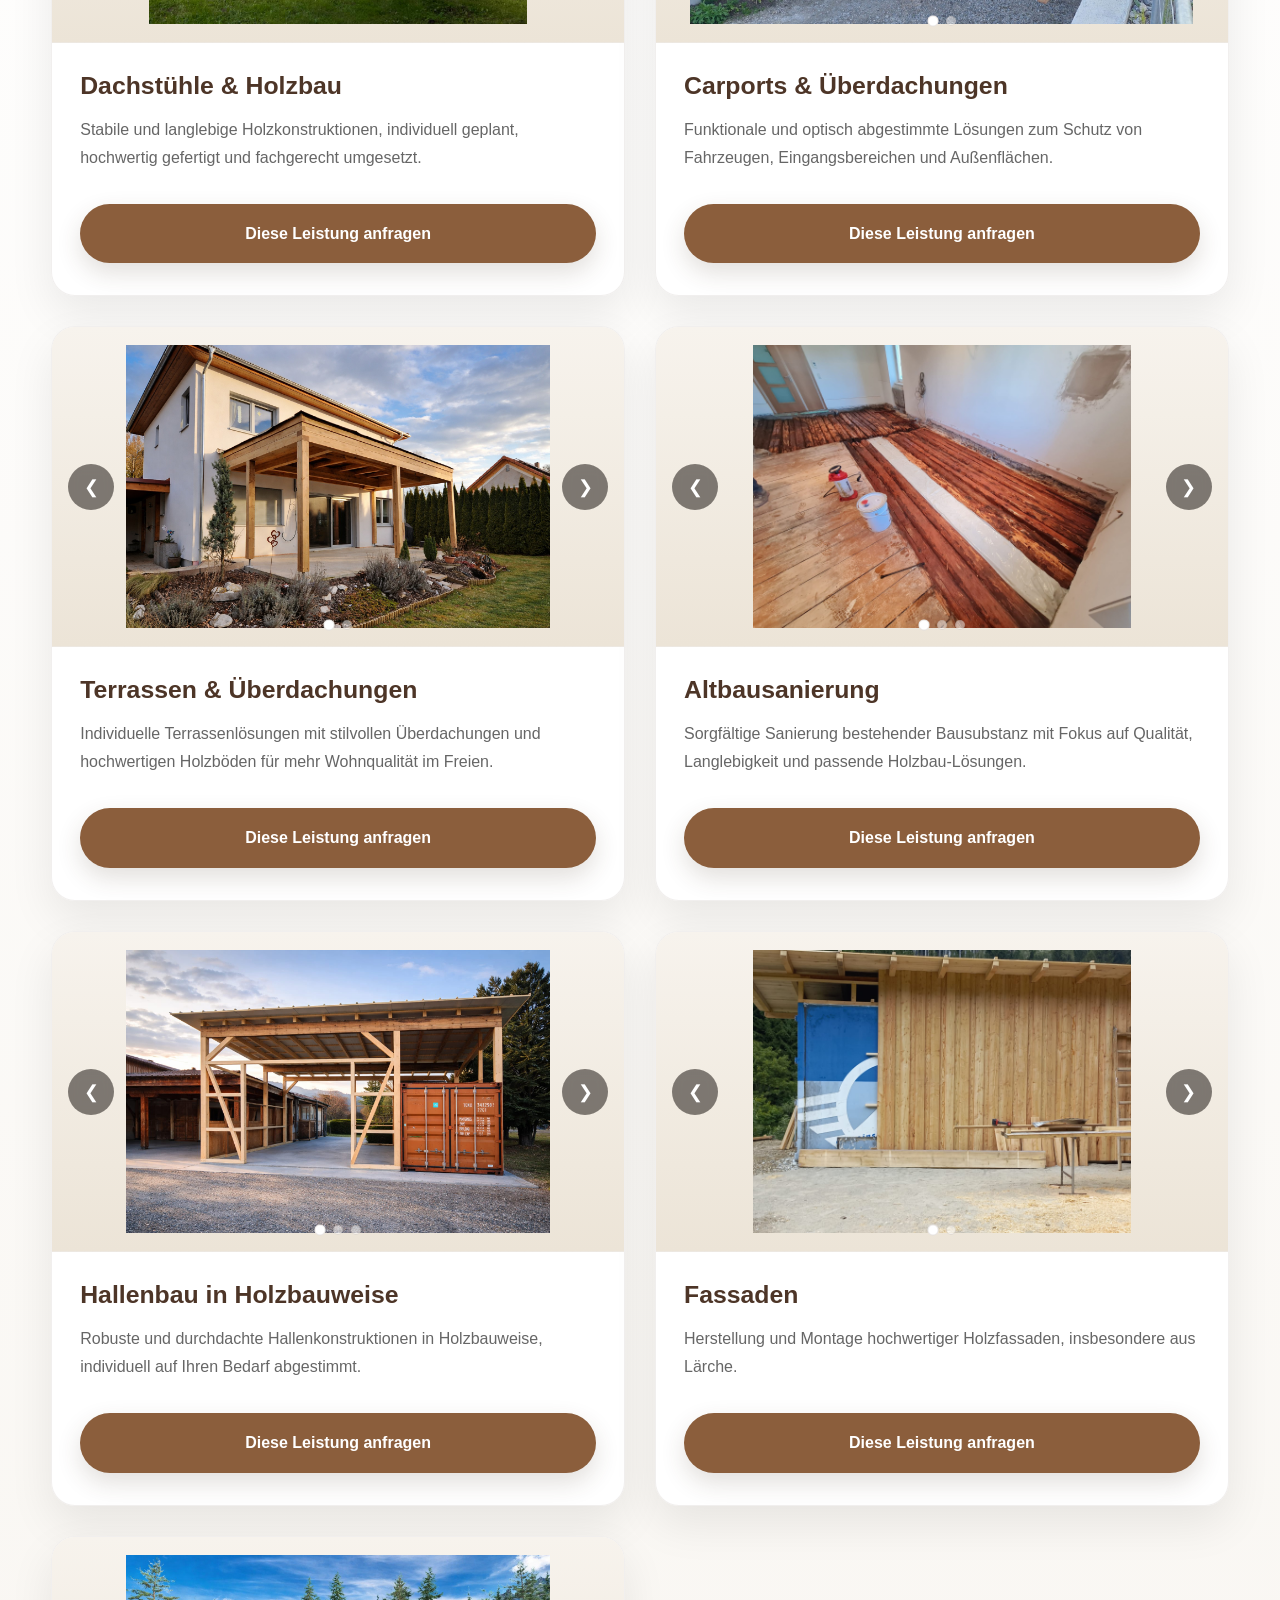
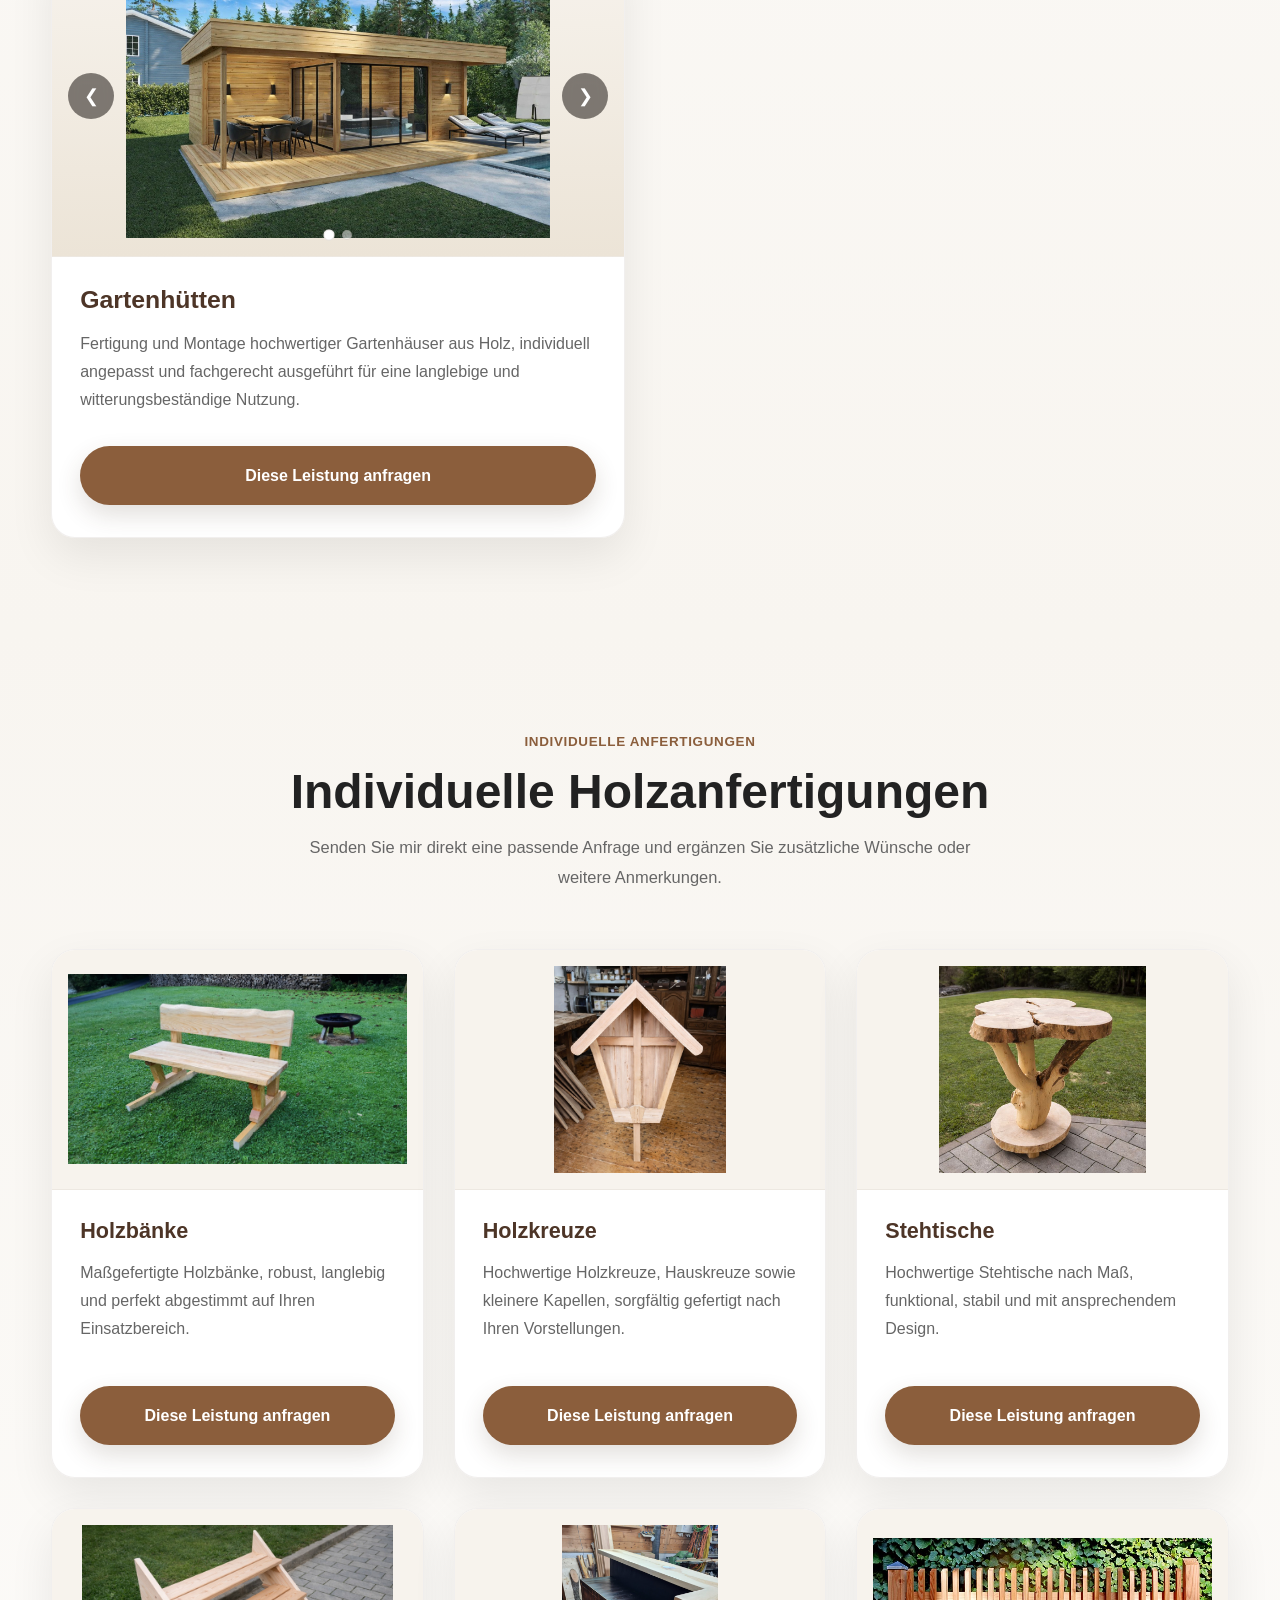
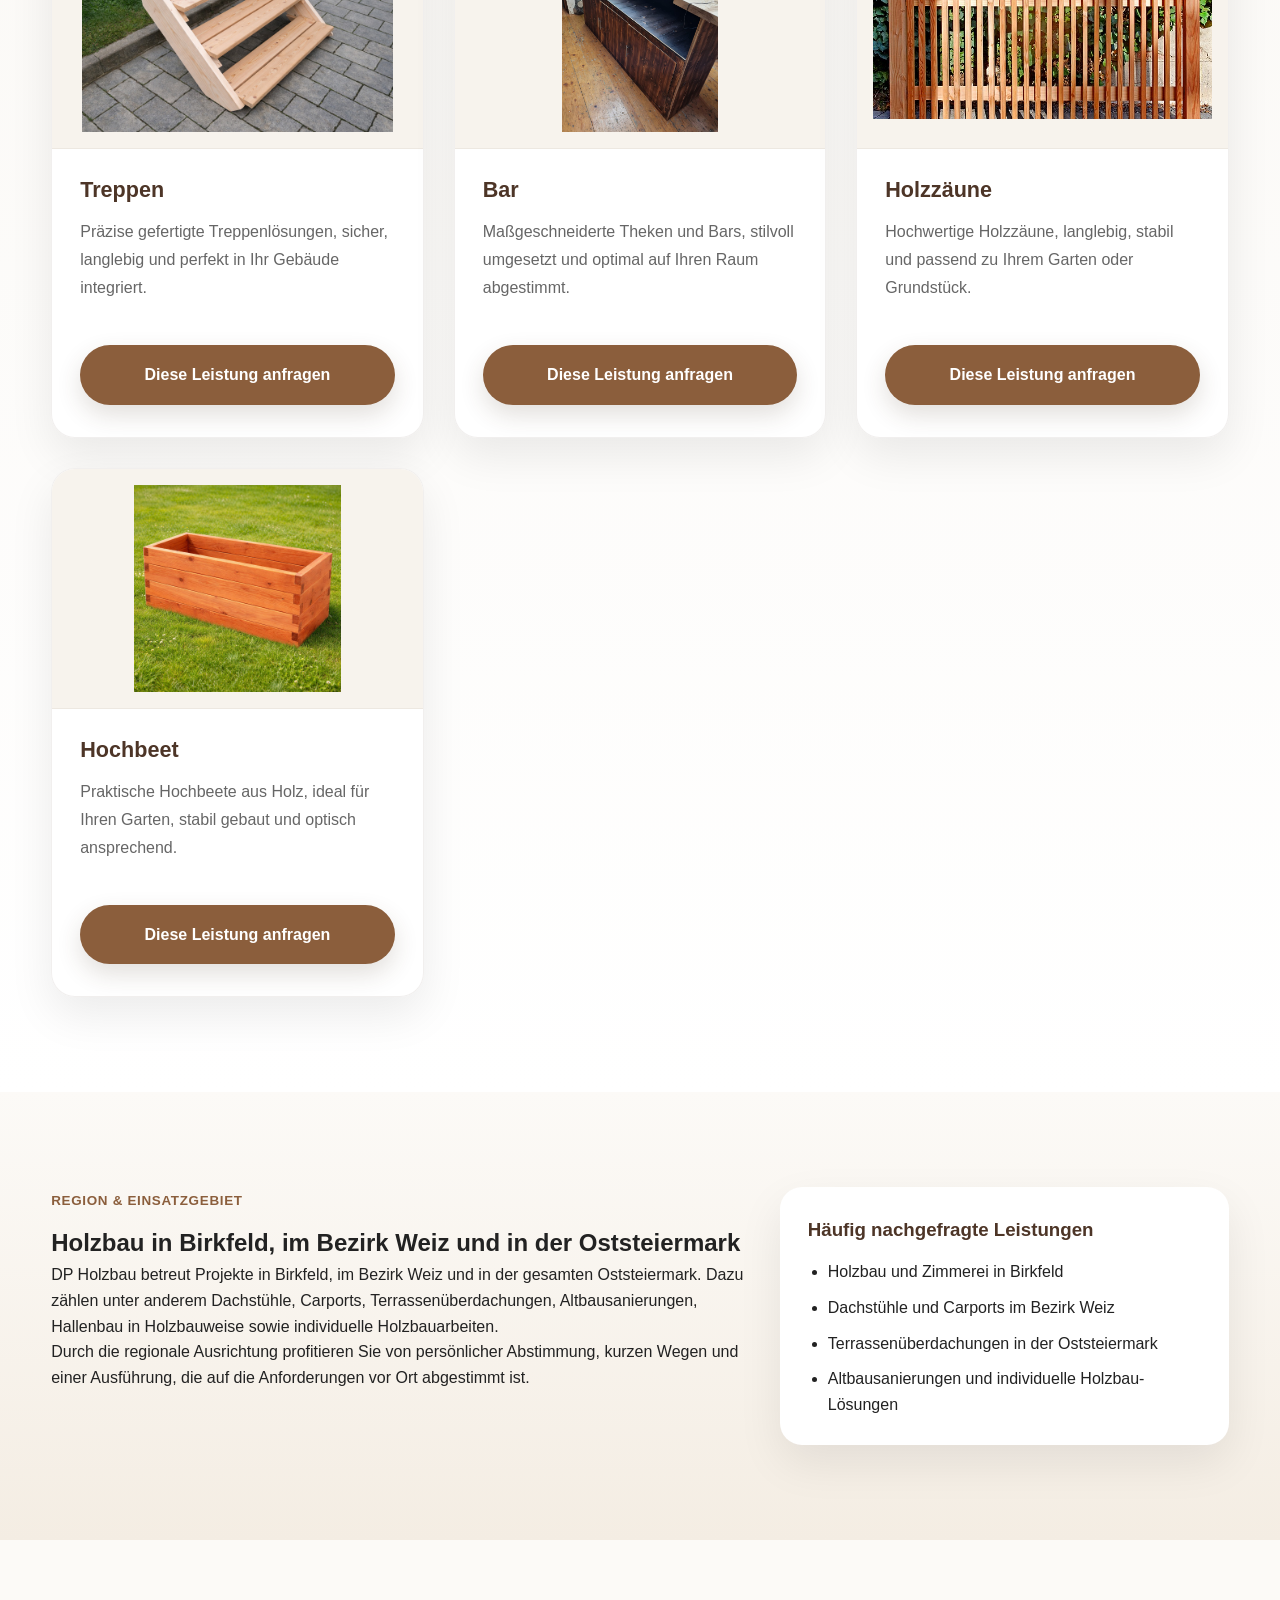
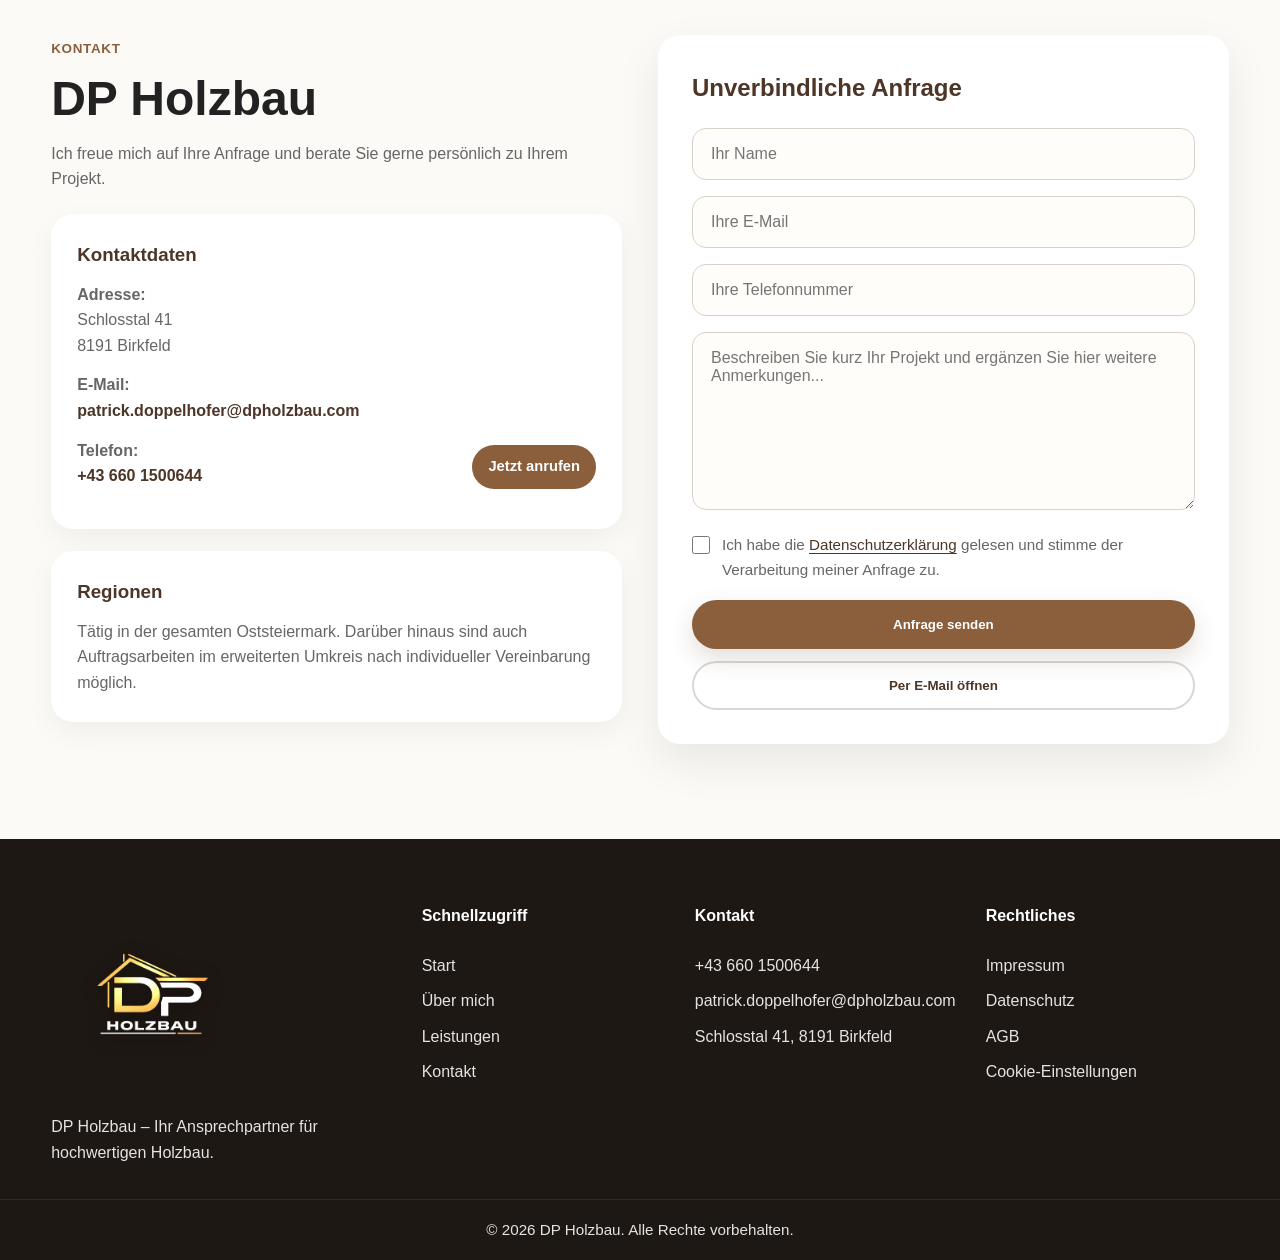
==== commit bffa7312: "Refine UTF-8 text and contact mail fallback" ====
--- a/index.html
+++ b/index.html
@@ -1,33 +1,34 @@
-<!DOCTYPE html>
-<html lang="de">
-<head>
-  <meta charset="UTF-8" />
-  <meta name="viewport" content="width=device-width, initial-scale=1.0" />
-  <title>DP Holzbau | Zimmerei Birkfeld – Dachstuhl, Carport & Holzbau</title>
-  <meta
-    name="description"
-    content="DP Holzbau aus Birkfeld – Ihr zuverlässiger Partner für Dachstühle, Carports, Terrassenüberdachungen, Altbausanierungen und individuelle Holzbau-Lösungen in der Oststeiermark."
-  />
+<!DOCTYPE html>
+<html lang="de">
+<head>
+  <meta charset="UTF-8" />
+  <meta name="viewport" content="width=device-width, initial-scale=1.0" />
+  <title>DP Holzbau | Holzbau und Zimmerei in Birkfeld &amp; Oststeiermark</title>
+  <meta
+    name="description"
+    content="DP Holzbau aus Birkfeld ist Ihr Ansprechpartner für Holzbau, Zimmerei, Dachstühle, Carports, Terrassenüberdachungen und Altbausanierungen in der Oststeiermark und im Bezirk Weiz."
+  />
   <link rel="stylesheet" href="style.css" />
   <script src="cookie-consent.js" defer></script>
+  <script src="mailto-fallback.js" defer></script>
   <meta name="robots" content="index,follow,max-image-preview:large" />
   <link rel="canonical" href="https://www.dpholzbau.com/" />
   <meta property="og:type" content="website" />
   <meta property="og:locale" content="de_AT" />
   <meta property="og:site_name" content="DP Holzbau" />
   <meta property="og:title" content="DP Holzbau in Birkfeld | Holzbau und Zimmerei in der Oststeiermark" />
-  <meta property="og:description" content="Holzbau, Zimmerei, Dachstuehle, Carports, Terrassenueberdachungen und Altbausanierungen aus Birkfeld fuer den Bezirk Weiz und die Oststeiermark." />
+  <meta property="og:description" content="Holzbau, Zimmerei, Dachstühle, Carports, Terrassenüberdachungen und Altbausanierungen aus Birkfeld für den Bezirk Weiz und die Oststeiermark." />
   <meta property="og:url" content="https://www.dpholzbau.com/" />
   <meta property="og:image" content="https://www.dpholzbau.com/Bilder/StartseiteohneText.png" />
   <meta name="twitter:card" content="summary_large_image" />
   <meta name="twitter:title" content="DP Holzbau in Birkfeld | Holzbau und Zimmerei in der Oststeiermark" />
-  <meta name="twitter:description" content="DP Holzbau aus Birkfeld fuer Dachstuehle, Carports, Terrassenueberdachungen und Altbausanierungen." />
+  <meta name="twitter:description" content="DP Holzbau aus Birkfeld für Dachstühle, Carports, Terrassenüberdachungen und Altbausanierungen." />
   <script type="application/ld+json">
     {
       "@context": "https://schema.org",
       "@type": "LocalBusiness",
       "name": "DP Holzbau",
-      "description": "Holzbau, Zimmerei, Dachstuehle, Carports, Terrassenueberdachungen und Altbausanierungen in Birkfeld, im Bezirk Weiz und in der Oststeiermark.",
+      "description": "Holzbau, Zimmerei, Dachstühle, Carports, Terrassenüberdachungen und Altbausanierungen in Birkfeld, im Bezirk Weiz und in der Oststeiermark.",
       "url": "https://www.dpholzbau.com/",
       "image": "https://www.dpholzbau.com/Bilder/StartseiteohneText.png",
       "telephone": "+436601500644",
@@ -50,543 +51,555 @@
     }
   </script>
 </head>
-<body>
-
-  <nav class="navbar">
-    <div class="container nav-content">
-      <a href="#start" class="logo-wrap">
-        <img src="Bilder/logohell.svg" alt="DP Holzbau Logo" class="logo" />
-      </a>
-
-      <input type="checkbox" id="menu-toggle" />
-      <label for="menu-toggle" class="hamburger" aria-label="Menü öffnen">
-        <span></span>
-        <span></span>
-        <span></span>
-      </label>
-
-      <ul class="nav-links">
-        <li><a href="#start">Start</a></li>
-        <li><a href="#ueber-mich">Über mich</a></li>
-        <li><a href="#leistungen">Leistungen</a></li>
-        <li><a href="#kontakt">Kontakt</a></li>
-      </ul>
-    </div>
-  </nav>
-
-  <section class="hero" id="start">
-    <div class="hero-overlay"></div>
-
-    <div class="container hero-content">
-      <div class="hero-text">
-        <h1>Holzbau mit Qualität – effizient, sauber und nachhaltig umgesetzt.</h1>
-               
-        <p>
-         DP Holzbau steht für präzises Handwerk, zuverlässige Ausführung und nachhaltige Lösungen.
-          Vom Hochbeet bis zum Dachstuhl wird jedes Projekt mit Sorgfalt, Qualität und echter Handschlagqualität umgesetzt.
-        </p>
-
-        <div class="hero-buttons">
+<body>
+
+  <nav class="navbar">
+    <div class="container nav-content">
+      <a href="#start" class="logo-wrap">
+        <img src="Bilder/logohell.svg" alt="DP Holzbau Logo" class="logo" />
+      </a>
+
+      <input type="checkbox" id="menu-toggle" />
+      <label for="menu-toggle" class="hamburger" aria-label="Menü öffnen">
+        <span></span>
+        <span></span>
+        <span></span>
+      </label>
+
+      <ul class="nav-links">
+        <li><a href="#start">Start</a></li>
+        <li><a href="#ueber-mich">Über mich</a></li>
+        <li><a href="#leistungen">Leistungen</a></li>
+        <li><a href="#kontakt">Kontakt</a></li>
+      </ul>
+    </div>
+  </nav>
+
+  <section class="hero" id="start">
+    <div class="hero-overlay"></div>
+
+    <div class="container hero-content">
+      <div class="hero-text">
+        <h1>Holzbau mit Qualität, sauber und nachhaltig umgesetzt.</h1>
+
+        <p>
+          DP Holzbau steht für präzises Handwerk, zuverlässige Ausführung und nachhaltige Lösungen.
+          Von Dachstühlen über Carports bis zu Terrassenüberdachungen wird jedes Projekt mit Sorgfalt,
+          Qualität und echter Handschlagqualität umgesetzt.
+        </p>
+
+        <div class="hero-buttons">
           <a href="tel:+436601500644" class="btn btn-primary">Jetzt anrufen</a>
-          <a href="#kontakt" class="btn btn-secondary">Anfrage senden</a>
+          <a href="#kontakt" class="btn btn-secondary">Anfrage senden</a>
           <a href="https://www.instagram.com/dp.holzbau/" target="_blank" rel="noopener noreferrer" class="btn btn-outline">Instagram</a>
-        </div>
-      </div>
-    </div>
-  </section>
-
-  <section class="intro section">
-    <div class="container intro-grid">
-      <div class="section-heading">
-        <span class="section-subtitle">Willkommen bei DP Holzbau</span>
-        <h2>Holzbau mit Qualität aus der Oststeiermark</h2>
-      </div>
-
-      <div class="intro-text">
-       <p>
-  Als Zimmereibetrieb aus Birkfeld stehe ich für ehrliches Handwerk, Verlässlichkeit und nachhaltiges Bauen.
-  Jedes Projekt wird mit höchster Sorgfalt geplant und umgesetzt, sodass es sowohl optisch überzeugt als auch langfristig Bestand hat.
-</p>
-<p>
-  Mein Anspruch ist es, präzise, langlebige und qualitativ hochwertige Lösungen zu schaffen.
-  Durch den Einsatz erstklassiger Materialien und eine durchdachte Umsetzung entstehen Ergebnisse, die Funktionalität und Ästhetik perfekt vereinen.
-</p>
-      </div>
-    </div>
-  </section>
-
-  <section class="about section alt-bg" id="ueber-mich">
-    <div class="container about-grid">
-      <div class="about-image">
-        <img src="Bilder/Therassen1.jpeg" alt="Terrassenüberdachung aus Holz von DP Holzbau" />
-      </div>
-
-      <div class="about-content">
-        <span class="section-subtitle">Über mich</span>
-        <h2>Saubere Arbeit. </h2>
-        <h2>Schnelle Umsetzung.</h2>  
-        <h2>Beste Qualität.</h2>
-        <p>
-         Mein Name ist Patrick Doppelhofer, ich bin 30 Jahre alt und seit mittlerweile 15 Jahren mit voller Leidenschaft im Handwerk tätig. Schon früh habe ich meine Begeisterung für Holz entdeckt – ein Werkstoff, der mich bis heute fasziniert und erfüllt.
-
-Als Zimmerer ist es für mich mehr als nur ein Beruf – es ist eine Berufung. Die Arbeit mit Holz, das Erschaffen von etwas Bleibendem und die Verbindung von Tradition und Handwerk treiben mich jeden Tag an.
-
-Mit der Gründung meines eigenen Unternehmens habe ich mir nun einen großen Traum erfüllt. Als Unternehmer und Handwerker stehe ich für Qualität, Verlässlichkeit und echte Leidenschaft für das, was ich tue.
-
-Ich bin Zimmerer mit Leib und Seele – und genau das spiegelt sich in meiner Arbeit wider.
-        </p>
-        <br>
-        <p>
-          DP Holzbau steht für ehrliches Handwerk, saubere Ausführung und nachhaltige Materialien.
-          Jedes Projekt wird mit Sorgfalt geplant und fachgerecht umgesetzt.
-        </p>
-
-        <ul class="check-list">
-          <li>Persönliche Betreuung von Anfang bis Ende</li>
-          <li>Saubere, präzise und langlebige Arbeit</li>
-          <li>Nachhaltige Bauweise mit hochwertigen Materialien</li>
-          <li>Tätig in der gesamten Oststeiermark</li>
-        </ul>
-
-        <a href="#kontakt" class="btn btn-primary">Projekt besprechen</a>
-      </div>
-    </div>
-  </section>
-
-  <section class="services section services-cta" id="leistungen">
-    <div class="container">
-      <div class="section-heading center">
-        <span class="section-subtitle">Leistungen</span>
-        <h2>Umgesetzte Projekte</h2>
-        <p>
-          Entdecken Sie ausgewählte Projekte von DP Holzbau – fachgerecht geplant, hochwertig umgesetzt und auf langfristige Qualität ausgelegt.
-        </p>
-      </div>
-
-      <div class="service-grid">
-  <article class="service-card" data-current-slide="0">
-    <div class="card-slider single-image">
-      <div class="slider-track">
-        <img src="Bilder/Dachstuele1.jpeg" alt="Dachstuhl und Holzbau Projekt 1" class="service-image active project-photo" />
-      </div>
-    </div>
-
-    <div class="service-card-content">
-      <h3>Dachstühle &amp; Holzbau</h3>
-      <p>
-        Stabile und langlebige Holzkonstruktionen – individuell geplant, hochwertig gefertigt und fachgerecht umgesetzt.
-      </p>
-      <a href="?leistung=Dachstühle und Holzbau#kontakt" class="btn btn-primary service-btn">
-        Diese Leistung anfragen
-      </a>
-    </div>
-  </article>
-
-  <article class="service-card" data-current-slide="0">
-    <div class="card-slider">
-      <button class="slider-btn prev" onclick="moveSlide(this, -1)">❮</button>
-
-      <div class="slider-track">
-        <img src="Bilder/Carport1.jpeg" alt="Carport Projekt 1" class="service-image active project-photo" />
-        <img src="Bilder/Carport2.jpeg" alt="Carport Projekt 2" class="service-image project-photo" />
-      </div>
-
-      <button class="slider-btn next" onclick="moveSlide(this, 1)">❯</button>
-
-      <div class="slider-dots">
-        <span class="dot active" onclick="setSlide(this, 0)"></span>
-        <span class="dot" onclick="setSlide(this, 1)"></span>
-      </div>
-    </div>
-
-    <div class="service-card-content">
-      <h3>Carports &amp; Überdachungen</h3>
-      <p>
-        Funktionale und optisch abgestimmte Lösungen zum Schutz von Fahrzeugen, Eingangsbereichen und Außenflächen.
-      </p>
-      <a href="?leistung=Carports und Überdachungen#kontakt" class="btn btn-primary service-btn">
-        Diese Leistung anfragen
-      </a>
-    </div>
-  </article>
-
-  <article class="service-card" data-current-slide="0">
-    <div class="card-slider">
-      <button class="slider-btn prev" onclick="moveSlide(this, -1)">❮</button>
-
-      <div class="slider-track">
-        <img src="Bilder/Therassen1.jpeg" alt="Terrassen Projekt 1" class="service-image active project-photo" />
-        <img src="Bilder/Terassen2.jpeg" alt="Terrassen Projekt 2" class="service-image project-photo" />
-      </div>
-
-      <button class="slider-btn next" onclick="moveSlide(this, 1)">❯</button>
-
-      <div class="slider-dots">
-        <span class="dot active" onclick="setSlide(this, 0)"></span>
-        <span class="dot" onclick="setSlide(this, 1)"></span>
-      </div>
-    </div>
-
-    <div class="service-card-content">
-      <h3>Terrassen &amp; Überdachungen</h3>
-      <p>
-        Individuelle Terrassenlösungen mit stilvollen Überdachungen und hochwertigen Holzböden für mehr Wohnqualität im Freien.
-      </p>
-      <a href="?leistung=Terrassen und Überdachungen#kontakt" class="btn btn-primary service-btn">
-        Diese Leistung anfragen
-      </a>
-    </div>
-  </article>
-
-  <article class="service-card" data-current-slide="0">
-    <div class="card-slider">
-      <button class="slider-btn prev" onclick="moveSlide(this, -1)">❮</button>
-
-      <div class="slider-track">
-        <img src="Bilder/Altbau1.jpeg" alt="Altbausanierung Projekt 1" class="service-image active project-photo" />
-        <img src="Bilder/Altbau2.jpeg" alt="Altbausanierung Projekt 2" class="service-image project-photo" />
-        <img src="Bilder/Altbau3.jpeg" alt="Altbausanierung Projekt 3" class="service-image project-photo" />
-      </div>
-
-      <button class="slider-btn next" onclick="moveSlide(this, 1)">❯</button>
-
-      <div class="slider-dots">
-        <span class="dot active" onclick="setSlide(this, 0)"></span>
-        <span class="dot" onclick="setSlide(this, 1)"></span>
-        <span class="dot" onclick="setSlide(this, 2)"></span>
-      </div>
-    </div>
-
-    <div class="service-card-content">
-      <h3>Altbausanierung</h3>
-      <p>
-        Sorgfältige Sanierung bestehender Bausubstanz mit Fokus auf Qualität, Langlebigkeit und passende Holzbau-Lösungen.
-      </p>
-      <a href="?leistung=Altbausanierung#kontakt" class="btn btn-primary service-btn">
-        Diese Leistung anfragen
-      </a>
-    </div>
-  </article>
-
-  <article class="service-card" data-current-slide="0">
-    <div class="card-slider">
-      <button class="slider-btn prev" onclick="moveSlide(this, -1)">❮</button>
-
-      <div class="slider-track">
-        <img src="Bilder/Halle2.jpeg" alt="Hallenbau Projekt 1" class="service-image active project-photo" />
-        <img src="Bilder/Halle1.jpeg" alt="Hallenbau Projekt 2" class="service-image project-photo" />
-        <img src="Bilder/Halle3.png" alt="Hallenbau Projekt 3" class="service-image project-photo" />
-      </div>
-
-      <button class="slider-btn next" onclick="moveSlide(this, 1)">❯</button>
-
-      <div class="slider-dots">
-        <span class="dot active" onclick="setSlide(this, 0)"></span>
-        <span class="dot" onclick="setSlide(this, 1)"></span>
-        <span class="dot" onclick="setSlide(this, 2)"></span>
-      </div>
-    </div>
-
-    <div class="service-card-content">
-      <h3>Hallenbau in Holzbauweise</h3>
-      <p>
-        Robuste und durchdachte Hallenkonstruktionen in Holzbauweise – individuell auf Ihren Bedarf abgestimmt.
-      </p>
-      <a href="?leistung=Hallenbau in Holzbauweise#kontakt" class="btn btn-primary service-btn">
-        Diese Leistung anfragen
-      </a>
-    </div>
-  </article>
-
-  <article class="service-card" data-current-slide="0">
-    <div class="card-slider">
-      <button class="slider-btn prev" onclick="moveSlide(this, -1)">❮</button>
-
-      <div class="slider-track">
-        <img src="Bilder/Fasaden1.jpeg" alt="Fassaden Projekt 1" class="service-image active project-photo" />
-        <img src="Bilder/Fasaden2.jpeg" alt="Fassaden Projekt 2" class="service-image project-photo" />
-      </div>
-
-      <button class="slider-btn next" onclick="moveSlide(this, 1)">❯</button>
-
-      <div class="slider-dots">
-        <span class="dot active" onclick="setSlide(this, 0)"></span>
-        <span class="dot" onclick="setSlide(this, 1)"></span>
-      </div>
-    </div>
-
-    <div class="service-card-content">
-      <h3>Fassaden</h3>
-      <p>
-        Herstellung und Montage hochwertiger Holzfassaden, insbesondere aus Lärche.
-      </p>
-      <a href="?leistung=Fassaden#kontakt" class="btn btn-primary service-btn">
-        Diese Leistung anfragen
-      </a>
-    </div>
-  </article>
-
-  <article class="service-card" data-current-slide="0">
-    <div class="card-slider">
-      <button class="slider-btn prev" onclick="moveSlide(this, -1)">❮</button>
-
-      <div class="slider-track">
-        <img src="Bilder/Gartenhütte1.jpeg" alt="Gartenhütte Projekt 1" class="service-image active project-photo" />
-        <img src="Bilder/Gartenhütte2.jpeg" alt="Gartenhütte Projekt 2" class="service-image project-photo" />
-      </div>
-
-      <button class="slider-btn next" onclick="moveSlide(this, 1)">❯</button>
-
-      <div class="slider-dots">
-        <span class="dot active" onclick="setSlide(this, 0)"></span>
-        <span class="dot" onclick="setSlide(this, 1)"></span>
-      </div>
-    </div>
-
-    <div class="service-card-content">
-      <h3>Garten Hütten</h3>
-      <p>
-        Fertigung und Montage hochwertiger Gartenhäuser aus Holz – individuell angepasst und fachgerecht ausgeführt für eine langlebige und witterungsbeständige Nutzung.
-      </p>
-      <a href="?leistung=Gartenhütten#kontakt" class="btn btn-primary service-btn">
-        Diese Leistung anfragen
-      </a>
-    </div>
-  </article>
-</div>
-        
-    </div>
-  </section>
-
-  <section class="services section services-cta shop-section">
-    <div class="container">
-      <div class="section-heading center">
-        <span class="section-subtitle">Individuelle Anfertigungen</span>
-        <h2>Individuelle Holzanfertigungen</h2>
-        <p>
-          Senden Sie mir direkt eine passende Anfrage und ergänzen Sie zusätzliche Wünsche oder weitere Anmerkungen.
-        </p>
-      </div>
-
-      <div class="service-grid shop-grid">
-       <article class="service-card service-card-cta">
-  <img src="Bilder/Bank.jpeg" alt="Holzbank" class="shop-image" />
-  <div class="service-card-content">
-    <h3>Holzbänke</h3>
-    <p>
-      Maßgefertigte Holzbänke – robust, langlebig und perfekt abgestimmt auf Ihren Einsatzbereich.
-    </p>
-    <a href="?leistung=Holzbänke#kontakt" class="btn btn-primary service-btn">
-      Diese Leistung anfragen
-    </a>
-  </div>
-</article>
-
-<article class="service-card service-card-cta">
-  <img src="Bilder/Kreuz1.jpeg" alt="Holzkreuz" class="shop-image" />
-  <div class="service-card-content">
-    <h3>Holzkreuze</h3>
-    <p>
-      Hochwertige Holzkreuze, Hauskreuze sowie kleinere Kapellen – sorgfältig gefertigt nach Ihren Vorstellungen.
-    </p>
-    <a href="?leistung=Holzkreuze#kontakt" class="btn btn-primary service-btn">
-      Diese Leistung anfragen
-    </a>
-  </div>
-</article>
-
-<article class="service-card service-card-cta">
-  <img src="Bilder/Stehtisch.jpeg" alt="Stehtisch aus Holz" class="shop-image" />
-  <div class="service-card-content">
-    <h3>Stehtische</h3>
-    <p>
-      Hochwertige Stehtische nach Maß – funktional, stabil und mit ansprechendem Design.
-    </p>
-    <a href="?leistung=Stehtische#kontakt" class="btn btn-primary service-btn">
-      Diese Leistung anfragen
-    </a>
-  </div>
-</article>
-
-<article class="service-card service-card-cta">
-  <img src="Bilder/Stiege.jpeg" alt="Holztreppe" class="shop-image" />
-  <div class="service-card-content">
-    <h3>Treppen</h3>
-    <p>
-      Präzise gefertigte Treppenlösungen – sicher, langlebig und perfekt in Ihr Gebäude integriert.
-    </p>
-    <a href="?leistung=Treppen#kontakt" class="btn btn-primary service-btn">
-      Diese Leistung anfragen
-    </a>
-  </div>
-</article>
-
-<article class="service-card service-card-cta">
-  <img src="Bilder/Bar.jpeg" alt="Bar aus Holz" class="shop-image" />
-  <div class="service-card-content">
-    <h3>Bar</h3>
-    <p>
-      Maßgeschneiderte Theken und Bars – stilvoll umgesetzt und optimal auf Ihren Raum abgestimmt.
-    </p>
-    <a href="?leistung=Bar#kontakt" class="btn btn-primary service-btn">
-      Diese Leistung anfragen
-    </a>
-  </div>
-</article>
-
-<article class="service-card service-card-cta">
-  <img src="Bilder/Holzzaun.jpeg" alt="Holzzaun" class="shop-image" />
-  <div class="service-card-content">
-    <h3>Holzzäune</h3>
-    <p>
-      Hochwertige Holzzäune – langlebig, stabil und passend zu Ihrem Garten oder Grundstück.
-    </p>
-    <a href="?leistung=Holzzäune#kontakt" class="btn btn-primary service-btn">
-      Diese Leistung anfragen
-    </a>
-  </div>
-</article>
-
-<article class="service-card service-card-cta">
-  <img src="Bilder/Hochbeet1.jpeg" alt="Hochbeet aus Holz" class="shop-image" />
-  <div class="service-card-content">
-    <h3>Hochbeet</h3>
-    <p>
-      Praktische Hochbeete aus Holz – ideal für Ihren Garten, stabil gebaut und optisch ansprechend.
-    </p>
-    <a href="?leistung=Hochbeet#kontakt" class="btn btn-primary service-btn">
-      Diese Leistung anfragen
-    </a>
-  </div>
-</article>
-      </div>
-    </div>
-  </section>
-
+        </div>
+      </div>
+    </div>
+  </section>
+
+  <section class="intro section">
+    <div class="container intro-grid">
+      <div class="section-heading">
+        <span class="section-subtitle">Willkommen bei DP Holzbau</span>
+        <h2>Holzbau mit Qualität aus der Oststeiermark</h2>
+      </div>
+
+      <div class="intro-text">
+        <p>
+          Als Zimmereibetrieb aus Birkfeld stehe ich für ehrliches Handwerk, Verlässlichkeit und nachhaltiges Bauen.
+          Jedes Projekt wird mit höchster Sorgfalt geplant und umgesetzt, sodass es sowohl optisch überzeugt als auch langfristig Bestand hat.
+        </p>
+        <p>
+          Mein Anspruch ist es, präzise, langlebige und qualitativ hochwertige Lösungen zu schaffen.
+          Durch den Einsatz erstklassiger Materialien und eine durchdachte Umsetzung entstehen Ergebnisse, die Funktionalität und Ästhetik perfekt vereinen.
+        </p>
+        <p>
+          DP Holzbau ist Ihr Ansprechpartner für Holzbau und Zimmerei in Birkfeld, im Bezirk Weiz und in der gesamten Oststeiermark.
+          Schwerpunkte sind Dachstühle, Carports, Terrassenüberdachungen, Altbausanierungen und individuelle Holzbau-Lösungen.
+        </p>
+      </div>
+    </div>
+  </section>
+
+  <section class="about section alt-bg" id="ueber-mich">
+    <div class="container about-grid">
+      <div class="about-image">
+        <img src="Bilder/Therassen1.jpeg" alt="Terrassenüberdachung aus Holz von DP Holzbau" />
+      </div>
+
+      <div class="about-content">
+        <span class="section-subtitle">Über mich</span>
+        <h2>Saubere Arbeit.</h2>
+        <h2>Schnelle Umsetzung.</h2>
+        <h2>Beste Qualität.</h2>
+        <p>
+          Mein Name ist Patrick Doppelhofer, ich bin 30 Jahre alt und seit mittlerweile 15 Jahren mit voller Leidenschaft im Handwerk tätig.
+          Schon früh habe ich meine Begeisterung für Holz entdeckt, ein Werkstoff, der mich bis heute fasziniert und erfüllt.
+        </p>
+        <p>
+          Als Zimmerer ist es für mich mehr als nur ein Beruf, es ist eine Berufung. Die Arbeit mit Holz, das Erschaffen von etwas Bleibendem
+          und die Verbindung von Tradition und Handwerk treiben mich jeden Tag an.
+        </p>
+        <p>
+          Mit der Gründung meines eigenen Unternehmens habe ich mir einen großen Traum erfüllt.
+          Als Unternehmer und Handwerker stehe ich für Qualität, Verlässlichkeit und echte Leidenschaft für das, was ich tue.
+        </p>
+        <p>
+          Ich bin Zimmerer mit Leib und Seele und genau das spiegelt sich in meiner Arbeit wider.
+        </p>
+        <br />
+        <p>
+          DP Holzbau steht für ehrliches Handwerk, saubere Ausführung und nachhaltige Materialien.
+          Jedes Projekt wird mit Sorgfalt geplant und fachgerecht umgesetzt.
+        </p>
+
+        <ul class="check-list">
+          <li>Persönliche Betreuung von Anfang bis Ende</li>
+          <li>Saubere, präzise und langlebige Arbeit</li>
+          <li>Nachhaltige Bauweise mit hochwertigen Materialien</li>
+          <li>Tätig in der gesamten Oststeiermark</li>
+        </ul>
+
+        <a href="#kontakt" class="btn btn-primary">Projekt besprechen</a>
+      </div>
+    </div>
+  </section>
+
+  <section class="services section services-cta" id="leistungen">
+    <div class="container">
+      <div class="section-heading center">
+        <span class="section-subtitle">Leistungen</span>
+        <h2>Umgesetzte Projekte</h2>
+        <p>
+          Entdecken Sie ausgewählte Projekte von DP Holzbau, fachgerecht geplant, hochwertig umgesetzt und auf langfristige Qualität ausgelegt.
+        </p>
+      </div>
+
+      <div class="service-grid">
+        <article class="service-card" data-current-slide="0">
+          <div class="card-slider single-image">
+            <div class="slider-track">
+              <img src="Bilder/Dachstuele1.jpeg" alt="Dachstuhl und Holzbau Projekt 1" class="service-image active project-photo" />
+            </div>
+          </div>
+
+          <div class="service-card-content">
+            <h3>Dachstühle &amp; Holzbau</h3>
+            <p>
+              Stabile und langlebige Holzkonstruktionen, individuell geplant, hochwertig gefertigt und fachgerecht umgesetzt.
+            </p>
+            <a href="?leistung=Dachstühle und Holzbau#kontakt" class="btn btn-primary service-btn">
+              Diese Leistung anfragen
+            </a>
+          </div>
+        </article>
+
+        <article class="service-card" data-current-slide="0">
+          <div class="card-slider">
+            <button class="slider-btn prev" onclick="moveSlide(this, -1)">❮</button>
+
+            <div class="slider-track">
+              <img src="Bilder/Carport1.jpeg" alt="Carport Projekt 1" class="service-image active project-photo" />
+              <img src="Bilder/Carport2.jpeg" alt="Carport Projekt 2" class="service-image project-photo" />
+            </div>
+
+            <button class="slider-btn next" onclick="moveSlide(this, 1)">❯</button>
+
+            <div class="slider-dots">
+              <span class="dot active" onclick="setSlide(this, 0)"></span>
+              <span class="dot" onclick="setSlide(this, 1)"></span>
+            </div>
+          </div>
+
+          <div class="service-card-content">
+            <h3>Carports &amp; Überdachungen</h3>
+            <p>
+              Funktionale und optisch abgestimmte Lösungen zum Schutz von Fahrzeugen, Eingangsbereichen und Außenflächen.
+            </p>
+            <a href="?leistung=Carports und Überdachungen#kontakt" class="btn btn-primary service-btn">
+              Diese Leistung anfragen
+            </a>
+          </div>
+        </article>
+
+        <article class="service-card" data-current-slide="0">
+          <div class="card-slider">
+            <button class="slider-btn prev" onclick="moveSlide(this, -1)">❮</button>
+
+            <div class="slider-track">
+              <img src="Bilder/Therassen1.jpeg" alt="Terrassen Projekt 1" class="service-image active project-photo" />
+              <img src="Bilder/Terassen2.jpeg" alt="Terrassen Projekt 2" class="service-image project-photo" />
+            </div>
+
+            <button class="slider-btn next" onclick="moveSlide(this, 1)">❯</button>
+
+            <div class="slider-dots">
+              <span class="dot active" onclick="setSlide(this, 0)"></span>
+              <span class="dot" onclick="setSlide(this, 1)"></span>
+            </div>
+          </div>
+
+          <div class="service-card-content">
+            <h3>Terrassen &amp; Überdachungen</h3>
+            <p>
+              Individuelle Terrassenlösungen mit stilvollen Überdachungen und hochwertigen Holzböden für mehr Wohnqualität im Freien.
+            </p>
+            <a href="?leistung=Terrassen und Überdachungen#kontakt" class="btn btn-primary service-btn">
+              Diese Leistung anfragen
+            </a>
+          </div>
+        </article>
+
+        <article class="service-card" data-current-slide="0">
+          <div class="card-slider">
+            <button class="slider-btn prev" onclick="moveSlide(this, -1)">❮</button>
+
+            <div class="slider-track">
+              <img src="Bilder/Altbau1.jpeg" alt="Altbausanierung Projekt 1" class="service-image active project-photo" />
+              <img src="Bilder/Altbau2.jpeg" alt="Altbausanierung Projekt 2" class="service-image project-photo" />
+              <img src="Bilder/Altbau3.jpeg" alt="Altbausanierung Projekt 3" class="service-image project-photo" />
+            </div>
+
+            <button class="slider-btn next" onclick="moveSlide(this, 1)">❯</button>
+
+            <div class="slider-dots">
+              <span class="dot active" onclick="setSlide(this, 0)"></span>
+              <span class="dot" onclick="setSlide(this, 1)"></span>
+              <span class="dot" onclick="setSlide(this, 2)"></span>
+            </div>
+          </div>
+
+          <div class="service-card-content">
+            <h3>Altbausanierung</h3>
+            <p>
+              Sorgfältige Sanierung bestehender Bausubstanz mit Fokus auf Qualität, Langlebigkeit und passende Holzbau-Lösungen.
+            </p>
+            <a href="?leistung=Altbausanierung#kontakt" class="btn btn-primary service-btn">
+              Diese Leistung anfragen
+            </a>
+          </div>
+        </article>
+
+        <article class="service-card" data-current-slide="0">
+          <div class="card-slider">
+            <button class="slider-btn prev" onclick="moveSlide(this, -1)">❮</button>
+
+            <div class="slider-track">
+              <img src="Bilder/Halle2.jpeg" alt="Hallenbau Projekt 1" class="service-image active project-photo" />
+              <img src="Bilder/Halle1.jpeg" alt="Hallenbau Projekt 2" class="service-image project-photo" />
+              <img src="Bilder/Halle3.png" alt="Hallenbau Projekt 3" class="service-image project-photo" />
+            </div>
+
+            <button class="slider-btn next" onclick="moveSlide(this, 1)">❯</button>
+
+            <div class="slider-dots">
+              <span class="dot active" onclick="setSlide(this, 0)"></span>
+              <span class="dot" onclick="setSlide(this, 1)"></span>
+              <span class="dot" onclick="setSlide(this, 2)"></span>
+            </div>
+          </div>
+
+          <div class="service-card-content">
+            <h3>Hallenbau in Holzbauweise</h3>
+            <p>
+              Robuste und durchdachte Hallenkonstruktionen in Holzbauweise, individuell auf Ihren Bedarf abgestimmt.
+            </p>
+            <a href="?leistung=Hallenbau in Holzbauweise#kontakt" class="btn btn-primary service-btn">
+              Diese Leistung anfragen
+            </a>
+          </div>
+        </article>
+
+        <article class="service-card" data-current-slide="0">
+          <div class="card-slider">
+            <button class="slider-btn prev" onclick="moveSlide(this, -1)">❮</button>
+
+            <div class="slider-track">
+              <img src="Bilder/Fasaden1.jpeg" alt="Fassaden Projekt 1" class="service-image active project-photo" />
+              <img src="Bilder/Fasaden2.jpeg" alt="Fassaden Projekt 2" class="service-image project-photo" />
+            </div>
+
+            <button class="slider-btn next" onclick="moveSlide(this, 1)">❯</button>
+
+            <div class="slider-dots">
+              <span class="dot active" onclick="setSlide(this, 0)"></span>
+              <span class="dot" onclick="setSlide(this, 1)"></span>
+            </div>
+          </div>
+
+          <div class="service-card-content">
+            <h3>Fassaden</h3>
+            <p>
+              Herstellung und Montage hochwertiger Holzfassaden, insbesondere aus Lärche.
+            </p>
+            <a href="?leistung=Fassaden#kontakt" class="btn btn-primary service-btn">
+              Diese Leistung anfragen
+            </a>
+          </div>
+        </article>
+
+        <article class="service-card" data-current-slide="0">
+          <div class="card-slider">
+            <button class="slider-btn prev" onclick="moveSlide(this, -1)">❮</button>
+
+            <div class="slider-track">
+              <img src="Bilder/Gartenhütte1.jpeg" alt="Gartenhütte Projekt 1" class="service-image active project-photo" />
+              <img src="Bilder/Gartenhütte2.jpeg" alt="Gartenhütte Projekt 2" class="service-image project-photo" />
+            </div>
+
+            <button class="slider-btn next" onclick="moveSlide(this, 1)">❯</button>
+
+            <div class="slider-dots">
+              <span class="dot active" onclick="setSlide(this, 0)"></span>
+              <span class="dot" onclick="setSlide(this, 1)"></span>
+            </div>
+          </div>
+
+          <div class="service-card-content">
+            <h3>Gartenhütten</h3>
+            <p>
+              Fertigung und Montage hochwertiger Gartenhäuser aus Holz, individuell angepasst und fachgerecht ausgeführt für eine langlebige und witterungsbeständige Nutzung.
+            </p>
+            <a href="?leistung=Gartenhütten#kontakt" class="btn btn-primary service-btn">
+              Diese Leistung anfragen
+            </a>
+          </div>
+        </article>
+      </div>
+    </div>
+  </section>
+
+  <section class="services section services-cta shop-section">
+    <div class="container">
+      <div class="section-heading center">
+        <span class="section-subtitle">Individuelle Anfertigungen</span>
+        <h2>Individuelle Holzanfertigungen</h2>
+        <p>
+          Senden Sie mir direkt eine passende Anfrage und ergänzen Sie zusätzliche Wünsche oder weitere Anmerkungen.
+        </p>
+      </div>
+
+      <div class="service-grid shop-grid">
+        <article class="service-card service-card-cta">
+          <img src="Bilder/Bank.jpeg" alt="Holzbank" class="shop-image" />
+          <div class="service-card-content">
+            <h3>Holzbänke</h3>
+            <p>
+              Maßgefertigte Holzbänke, robust, langlebig und perfekt abgestimmt auf Ihren Einsatzbereich.
+            </p>
+            <a href="?leistung=Holzbänke#kontakt" class="btn btn-primary service-btn">
+              Diese Leistung anfragen
+            </a>
+          </div>
+        </article>
+
+        <article class="service-card service-card-cta">
+          <img src="Bilder/Kreuz1.jpeg" alt="Holzkreuz" class="shop-image" />
+          <div class="service-card-content">
+            <h3>Holzkreuze</h3>
+            <p>
+              Hochwertige Holzkreuze, Hauskreuze sowie kleinere Kapellen, sorgfältig gefertigt nach Ihren Vorstellungen.
+            </p>
+            <a href="?leistung=Holzkreuze#kontakt" class="btn btn-primary service-btn">
+              Diese Leistung anfragen
+            </a>
+          </div>
+        </article>
+
+        <article class="service-card service-card-cta">
+          <img src="Bilder/Stehtisch.jpeg" alt="Stehtisch aus Holz" class="shop-image" />
+          <div class="service-card-content">
+            <h3>Stehtische</h3>
+            <p>
+              Hochwertige Stehtische nach Maß, funktional, stabil und mit ansprechendem Design.
+            </p>
+            <a href="?leistung=Stehtische#kontakt" class="btn btn-primary service-btn">
+              Diese Leistung anfragen
+            </a>
+          </div>
+        </article>
+
+        <article class="service-card service-card-cta">
+          <img src="Bilder/Stiege.jpeg" alt="Holztreppe" class="shop-image" />
+          <div class="service-card-content">
+            <h3>Treppen</h3>
+            <p>
+              Präzise gefertigte Treppenlösungen, sicher, langlebig und perfekt in Ihr Gebäude integriert.
+            </p>
+            <a href="?leistung=Treppen#kontakt" class="btn btn-primary service-btn">
+              Diese Leistung anfragen
+            </a>
+          </div>
+        </article>
+
+        <article class="service-card service-card-cta">
+          <img src="Bilder/Bar.jpeg" alt="Bar aus Holz" class="shop-image" />
+          <div class="service-card-content">
+            <h3>Bar</h3>
+            <p>
+              Maßgeschneiderte Theken und Bars, stilvoll umgesetzt und optimal auf Ihren Raum abgestimmt.
+            </p>
+            <a href="?leistung=Bar#kontakt" class="btn btn-primary service-btn">
+              Diese Leistung anfragen
+            </a>
+          </div>
+        </article>
+
+        <article class="service-card service-card-cta">
+          <img src="Bilder/Holzzaun.jpeg" alt="Holzzaun" class="shop-image" />
+          <div class="service-card-content">
+            <h3>Holzzäune</h3>
+            <p>
+              Hochwertige Holzzäune, langlebig, stabil und passend zu Ihrem Garten oder Grundstück.
+            </p>
+            <a href="?leistung=Holzzäune#kontakt" class="btn btn-primary service-btn">
+              Diese Leistung anfragen
+            </a>
+          </div>
+        </article>
+
+        <article class="service-card service-card-cta">
+          <img src="Bilder/Hochbeet1.jpeg" alt="Hochbeet aus Holz" class="shop-image" />
+          <div class="service-card-content">
+            <h3>Hochbeet</h3>
+            <p>
+              Praktische Hochbeete aus Holz, ideal für Ihren Garten, stabil gebaut und optisch ansprechend.
+            </p>
+            <a href="?leistung=Hochbeet#kontakt" class="btn btn-primary service-btn">
+              Diese Leistung anfragen
+            </a>
+          </div>
+        </article>
+      </div>
+    </div>
+  </section>
+
   <section class="section local-seo-section alt-bg" id="region">
     <div class="container local-seo-grid">
       <div>
         <span class="section-subtitle">Region &amp; Einsatzgebiet</span>
         <h2>Holzbau in Birkfeld, im Bezirk Weiz und in der Oststeiermark</h2>
         <p>
-          DP Holzbau betreut Projekte in Birkfeld, im Bezirk Weiz und in der gesamten Oststeiermark. Dazu zaehlen unter anderem
-          Dachstuehle, Carports, Terrassenueberdachungen, Altbausanierungen, Hallenbau in Holzbauweise sowie individuelle Holzbauarbeiten.
-        </p>
-        <p>
-          Durch die regionale Ausrichtung profitieren Sie von persoenlicher Abstimmung, kurzen Wegen und einer Ausfuehrung,
+          DP Holzbau betreut Projekte in Birkfeld, im Bezirk Weiz und in der gesamten Oststeiermark. Dazu zählen unter anderem
+          Dachstühle, Carports, Terrassenüberdachungen, Altbausanierungen, Hallenbau in Holzbauweise sowie individuelle Holzbauarbeiten.
+        </p>
+        <p>
+          Durch die regionale Ausrichtung profitieren Sie von persönlicher Abstimmung, kurzen Wegen und einer Ausführung,
           die auf die Anforderungen vor Ort abgestimmt ist.
         </p>
       </div>
 
       <div class="local-seo-card">
-        <h3>Haeufig nachgefragte Leistungen</h3>
+        <h3>Häufig nachgefragte Leistungen</h3>
         <ul class="local-seo-list">
           <li>Holzbau und Zimmerei in Birkfeld</li>
-          <li>Dachstuehle und Carports im Bezirk Weiz</li>
-          <li>Terrassenueberdachungen in der Oststeiermark</li>
-          <li>Altbausanierungen und individuelle Holzbau-Loesungen</li>
+          <li>Dachstühle und Carports im Bezirk Weiz</li>
+          <li>Terrassenüberdachungen in der Oststeiermark</li>
+          <li>Altbausanierungen und individuelle Holzbau-Lösungen</li>
         </ul>
       </div>
     </div>
   </section>
 
   <section class="contact section" id="kontakt">
-    <div class="container contact-grid">
-      <div class="contact-info">
-        <span class="section-subtitle">Kontakt</span>
-        <h2>DP Holzbau</h2>
-        <p>
-          Ich freue mich auf Ihre Anfrage und berate Sie gerne persönlich zu Ihrem Projekt.
-        </p>
-
+    <div class="container contact-grid">
+      <div class="contact-info">
+        <span class="section-subtitle">Kontakt</span>
+        <h2>DP Holzbau</h2>
+        <p>
+          Ich freue mich auf Ihre Anfrage und berate Sie gerne persönlich zu Ihrem Projekt.
+        </p>
+
         <div class="contact-box">
           <h3>Kontaktdaten</h3>
-          <p><strong>Adresse:</strong><br>Schlosstal 41<br>8191 Birkfeld</p>
-          <p class="contact-detail"><strong>E-Mail:</strong><br><a href="mailto:patrick.doppelhofer@dpholzbau.com">patrick.doppelhofer@dpholzbau.com</a></p>
+          <p><strong>Adresse:</strong><br />Schlosstal 41<br />8191 Birkfeld</p>
+          <p class="contact-detail"><strong>E-Mail:</strong><br /><a href="mailto:patrick.doppelhofer@dpholzbau.com">patrick.doppelhofer@dpholzbau.com</a></p>
 
           <div class="phone-row">
             <p class="phone-text">
-              <strong>Telefon:</strong><br>
+              <strong>Telefon:</strong><br />
               <a href="tel:+436601500644">+43 660 1500644</a>
-            </p>
+            </p>
             <a href="tel:+436601500644" class="small-call-btn">Jetzt anrufen</a>
-          </div>
-
-        </div>
-
-        <div class="contact-box">
-          <h3>Regionen</h3>
-          <p>
-            Tätig in der gesamten Oststeiermark. Darüber hinaus sind auch Auftragsarbeiten im erweiterten Umkreis nach individueller Vereinbarung möglich.
-          </p>
-        </div>
-      </div>
-
-      <div class="contact-form-wrap">
-        <div id="form-message"></div>
-
-        <form class="contact-form" id="kontakt-form">
-          <h3>Unverbindliche Anfrage</h3>
-
-          <div class="form-group">
-            <input type="text" name="name" placeholder="Ihr Name" required />
-          </div>
-
-          <div class="form-group">
-            <input type="email" name="email" placeholder="Ihre E-Mail" required />
-          </div>
-
-          <div class="form-group">
-            <input type="tel" name="telefon" placeholder="Ihre Telefonnummer" />
-          </div>
-
-          <input type="hidden" name="access_key" value="42b9775c-b278-49f8-b664-f10166e68d8a" />
-          <input type="hidden" name="subject" value="Neue Anfrage über DP Holzbau Website" />
-          <input type="hidden" name="from_name" value="DP Holzbau Website" />
-
-          <div class="form-group" style="display: none;">
-            <input type="text" name="website" tabindex="-1" autocomplete="off" />
-          </div>
-
-          <div class="form-group">
-            <textarea id="nachricht" name="nachricht" rows="8" placeholder="Beschreiben Sie kurz Ihr Projekt und ergänzen Sie hier weitere Anmerkungen..." required></textarea>
-          </div>
-
+          </div>
+        </div>
+
+        <div class="contact-box">
+          <h3>Regionen</h3>
+          <p>
+            Tätig in der gesamten Oststeiermark. Darüber hinaus sind auch Auftragsarbeiten im erweiterten Umkreis nach individueller Vereinbarung möglich.
+          </p>
+        </div>
+      </div>
+
+      <div class="contact-form-wrap">
+        <div id="form-message"></div>
+
+        <form class="contact-form" id="kontakt-form">
+          <h3>Unverbindliche Anfrage</h3>
+
+          <div class="form-group">
+            <input type="text" name="name" placeholder="Ihr Name" required />
+          </div>
+
+          <div class="form-group">
+            <input type="email" name="email" placeholder="Ihre E-Mail" required />
+          </div>
+
+          <div class="form-group">
+            <input type="tel" name="telefon" placeholder="Ihre Telefonnummer" />
+          </div>
+
+          <input type="hidden" name="access_key" value="42b9775c-b278-49f8-b664-f10166e68d8a" />
+          <input type="hidden" name="subject" value="Neue Anfrage über DP Holzbau Website" />
+          <input type="hidden" name="from_name" value="DP Holzbau Website" />
+
+          <div class="form-group" style="display: none;">
+            <input type="text" name="website" tabindex="-1" autocomplete="off" />
+          </div>
+
+          <div class="form-group">
+            <textarea id="nachricht" name="nachricht" rows="8" placeholder="Beschreiben Sie kurz Ihr Projekt und ergänzen Sie hier weitere Anmerkungen..." required></textarea>
+          </div>
+
           <label class="privacy-consent">
             <input type="checkbox" required />
-            <span>Ich habe die <a href="datenschutz.html" target="_blank" rel="noopener noreferrer">Datenschutzerkl&auml;rung</a> gelesen und stimme der Verarbeitung meiner Anfrage zu.</span>
+            <span>Ich habe die <a href="datenschutz.html" target="_blank" rel="noopener noreferrer">Datenschutzerklärung</a> gelesen und stimme der Verarbeitung meiner Anfrage zu.</span>
           </label>
 
-          <button type="submit" class="btn btn-primary full-width">Anfrage senden</button>
-        </form>
-      </div>
-    </div>
-  </section>
-
-  <footer class="footer">
-    <div class="container footer-content">
-      <div class="footer-brand">
-        <img src="Bilder/logodunkel.png" alt="DP Holzbau Logo" class="footer-logo" />
-        <p>
-          DP Holzbau – Ihr Ansprechpartner für hochwertigen Holzbau.
-        </p>
-      </div>
-
-      <div class="footer-links">
-        <h4>Schnellzugriff</h4>
-        <a href="#start">Start</a>
-        <a href="#ueber-mich">Über mich</a>
-        <a href="#leistungen">Leistungen</a>
-        <a href="#kontakt">Kontakt</a>
-      </div>
-
-      <div class="footer-links">
-        <h4>Kontakt</h4>
+          <div class="form-actions">
+            <button type="submit" class="btn btn-primary full-width">Anfrage senden</button>
+            <button type="button" class="btn btn-outline form-mail-btn" id="mail-fallback-btn">Per E-Mail öffnen</button>
+          </div>
+        </form>
+      </div>
+    </div>
+  </section>
+
+  <footer class="footer">
+    <div class="container footer-content">
+      <div class="footer-brand">
+        <img src="Bilder/logodunkel.png" alt="DP Holzbau Logo" class="footer-logo" />
+        <p>
+          DP Holzbau – Ihr Ansprechpartner für hochwertigen Holzbau.
+        </p>
+      </div>
+
+      <div class="footer-links">
+        <h4>Schnellzugriff</h4>
+        <a href="#start">Start</a>
+        <a href="#ueber-mich">Über mich</a>
+        <a href="#leistungen">Leistungen</a>
+        <a href="#kontakt">Kontakt</a>
+      </div>
+
+      <div class="footer-links">
+        <h4>Kontakt</h4>
         <a href="tel:+436601500644">+43 660 1500644</a>
         <a href="mailto:patrick.doppelhofer@dpholzbau.com">patrick.doppelhofer@dpholzbau.com</a>
-        <span>Schlosstal 41, 8191 Birkfeld</span>
-      </div>
-
+        <span>Schlosstal 41, 8191 Birkfeld</span>
+      </div>
+
       <div class="footer-links">
         <h4>Rechtliches</h4>
         <a href="impressum.html">Impressum</a>
@@ -594,99 +607,97 @@
         <a href="agb.html">AGB</a>
         <button type="button" class="footer-legal-button" data-open-cookie-settings>Cookie-Einstellungen</button>
       </div>
-    </div>
-
-    <div class="footer-bottom">
-      <p>© 2026 DP Holzbau. Alle Rechte vorbehalten.</p>
-    </div>
-  </footer>
-
-  <script>
-    function updateSlider(card, newIndex) {
-      const images = card.querySelectorAll(".service-image");
-      const dots = card.querySelectorAll(".dot");
-
-      if (!images.length) return;
-
-      if (newIndex < 0) newIndex = images.length - 1;
-      if (newIndex >= images.length) newIndex = 0;
-
-      images.forEach((img, index) => {
-        img.classList.toggle("active", index === newIndex);
-      });
-
-      dots.forEach((dot, index) => {
-        dot.classList.toggle("active", index === newIndex);
-      });
-
-      card.dataset.currentSlide = newIndex;
-    }
-
-    function moveSlide(button, direction) {
-      const card = button.closest(".service-card");
-      const currentIndex = parseInt(card.dataset.currentSlide || "0", 10);
-      updateSlider(card, currentIndex + direction);
-    }
-
-    function setSlide(dot, index) {
-      const card = dot.closest(".service-card");
-      updateSlider(card, index);
-    }
-
-    // Leistung-Parameter: Textarea vorausfüllen
-    const params = new URLSearchParams(window.location.search);
-    const nachrichtFeld = document.getElementById("nachricht");
-    const leistung = params.get("leistung");
-
-    if (leistung && nachrichtFeld) {
-      nachrichtFeld.value =
-`Grundanfrage:
-Ich interessiere mich für die Leistung "${leistung}".
-
-Weitere Anmerkungen:
-`;
-      const neueUrl = window.location.pathname + window.location.hash;
-      window.history.replaceState({}, document.title, neueUrl);
-    }
-
-    // Kontaktformular: fetch → Web3Forms
-    const form = document.getElementById("kontakt-form");
-    const messageBox = document.getElementById("form-message");
-
-    form.addEventListener("submit", async function (e) {
-      e.preventDefault();
-
-      const btn = form.querySelector("button[type='submit']");
-      btn.disabled = true;
-      btn.textContent = "Wird gesendet…";
-      messageBox.innerHTML = "";
-
-      const data = new FormData(form);
-
-      try {
-        const response = await fetch("https://api.web3forms.com/submit", {
-          method: "POST",
-          body: data,
-        });
-
-        const json = await response.json();
-
-        if (response.ok && json.success) {
-          messageBox.innerHTML =
-            "<p style='color:green;font-weight:bold;margin-bottom:15px;'>Danke! Ihre Anfrage wurde erfolgreich gesendet.</p>";
-          form.reset();
-        } else {
-          throw new Error(json.message || "Fehler");
-        }
-      } catch {
-        messageBox.innerHTML =
-          "<p style='color:red;font-weight:bold;margin-bottom:15px;'>Fehler beim Senden. Bitte prüfen Sie Ihre Eingaben oder rufen Sie uns direkt an.</p>";
-      } finally {
-        btn.disabled = false;
-        btn.textContent = "Anfrage senden";
-      }
-    });
-  </script>
-
-</body>
-</html>
+    </div>
+
+    <div class="footer-bottom">
+      <p>&copy; 2026 DP Holzbau. Alle Rechte vorbehalten.</p>
+    </div>
+  </footer>
+
+  <script>
+    function updateSlider(card, newIndex) {
+      const images = card.querySelectorAll(".service-image");
+      const dots = card.querySelectorAll(".dot");
+
+      if (!images.length) return;
+
+      if (newIndex < 0) newIndex = images.length - 1;
+      if (newIndex >= images.length) newIndex = 0;
+
+      images.forEach((img, index) => {
+        img.classList.toggle("active", index === newIndex);
+      });
+
+      dots.forEach((dot, index) => {
+        dot.classList.toggle("active", index === newIndex);
+      });
+
+      card.dataset.currentSlide = newIndex;
+    }
+
+    function moveSlide(button, direction) {
+      const card = button.closest(".service-card");
+      const currentIndex = parseInt(card.dataset.currentSlide || "0", 10);
+      updateSlider(card, currentIndex + direction);
+    }
+
+    function setSlide(dot, index) {
+      const card = dot.closest(".service-card");
+      updateSlider(card, index);
+    }
+
+    const params = new URLSearchParams(window.location.search);
+    const nachrichtFeld = document.getElementById("nachricht");
+    const leistung = params.get("leistung");
+
+    if (leistung && nachrichtFeld) {
+      nachrichtFeld.value =
+`Grundanfrage:
+Ich interessiere mich für die Leistung "${leistung}".
+
+Weitere Anmerkungen:
+`;
+      const neueUrl = window.location.pathname + window.location.hash;
+      window.history.replaceState({}, document.title, neueUrl);
+    }
+
+    const form = document.getElementById("kontakt-form");
+    const messageBox = document.getElementById("form-message");
+
+    form.addEventListener("submit", async function (e) {
+      e.preventDefault();
+
+      const btn = form.querySelector("button[type='submit']");
+      btn.disabled = true;
+      btn.textContent = "Wird gesendet…";
+      messageBox.innerHTML = "";
+
+      const data = new FormData(form);
+
+      try {
+        const response = await fetch("https://api.web3forms.com/submit", {
+          method: "POST",
+          body: data,
+        });
+
+        const json = await response.json();
+
+        if (response.ok && json.success) {
+          messageBox.innerHTML =
+            "<p style='color:green;font-weight:bold;margin-bottom:15px;'>Danke! Ihre Anfrage wurde erfolgreich gesendet.</p>";
+          form.reset();
+        } else {
+          throw new Error(json.message || "Fehler");
+        }
+      } catch {
+        messageBox.innerHTML =
+          "<p style='color:red;font-weight:bold;margin-bottom:15px;'>Fehler beim Senden. Bitte prüfen Sie Ihre Eingaben oder nutzen Sie alternativ den Button „Per E-Mail öffnen“.</p>";
+      } finally {
+        btn.disabled = false;
+        btn.textContent = "Anfrage senden";
+      }
+    });
+  </script>
+
+</body>
+</html>
--- a/style.css
+++ b/style.css
@@ -246,9 +246,23 @@
   background: rgba(255, 255, 255, 0.12);
 }
 
-.full-width {
-  width: 100%;
-}
+.full-width {
+  width: 100%;
+}
+
+.form-actions {
+  display: grid;
+  gap: 12px;
+}
+
+.form-mail-btn {
+  border-color: rgba(77, 53, 39, 0.2);
+  color: var(--wood-dark);
+}
+
+.form-mail-btn:hover {
+  background: rgba(139, 94, 60, 0.08);
+}
 
 /* Headings */
 .section-heading {
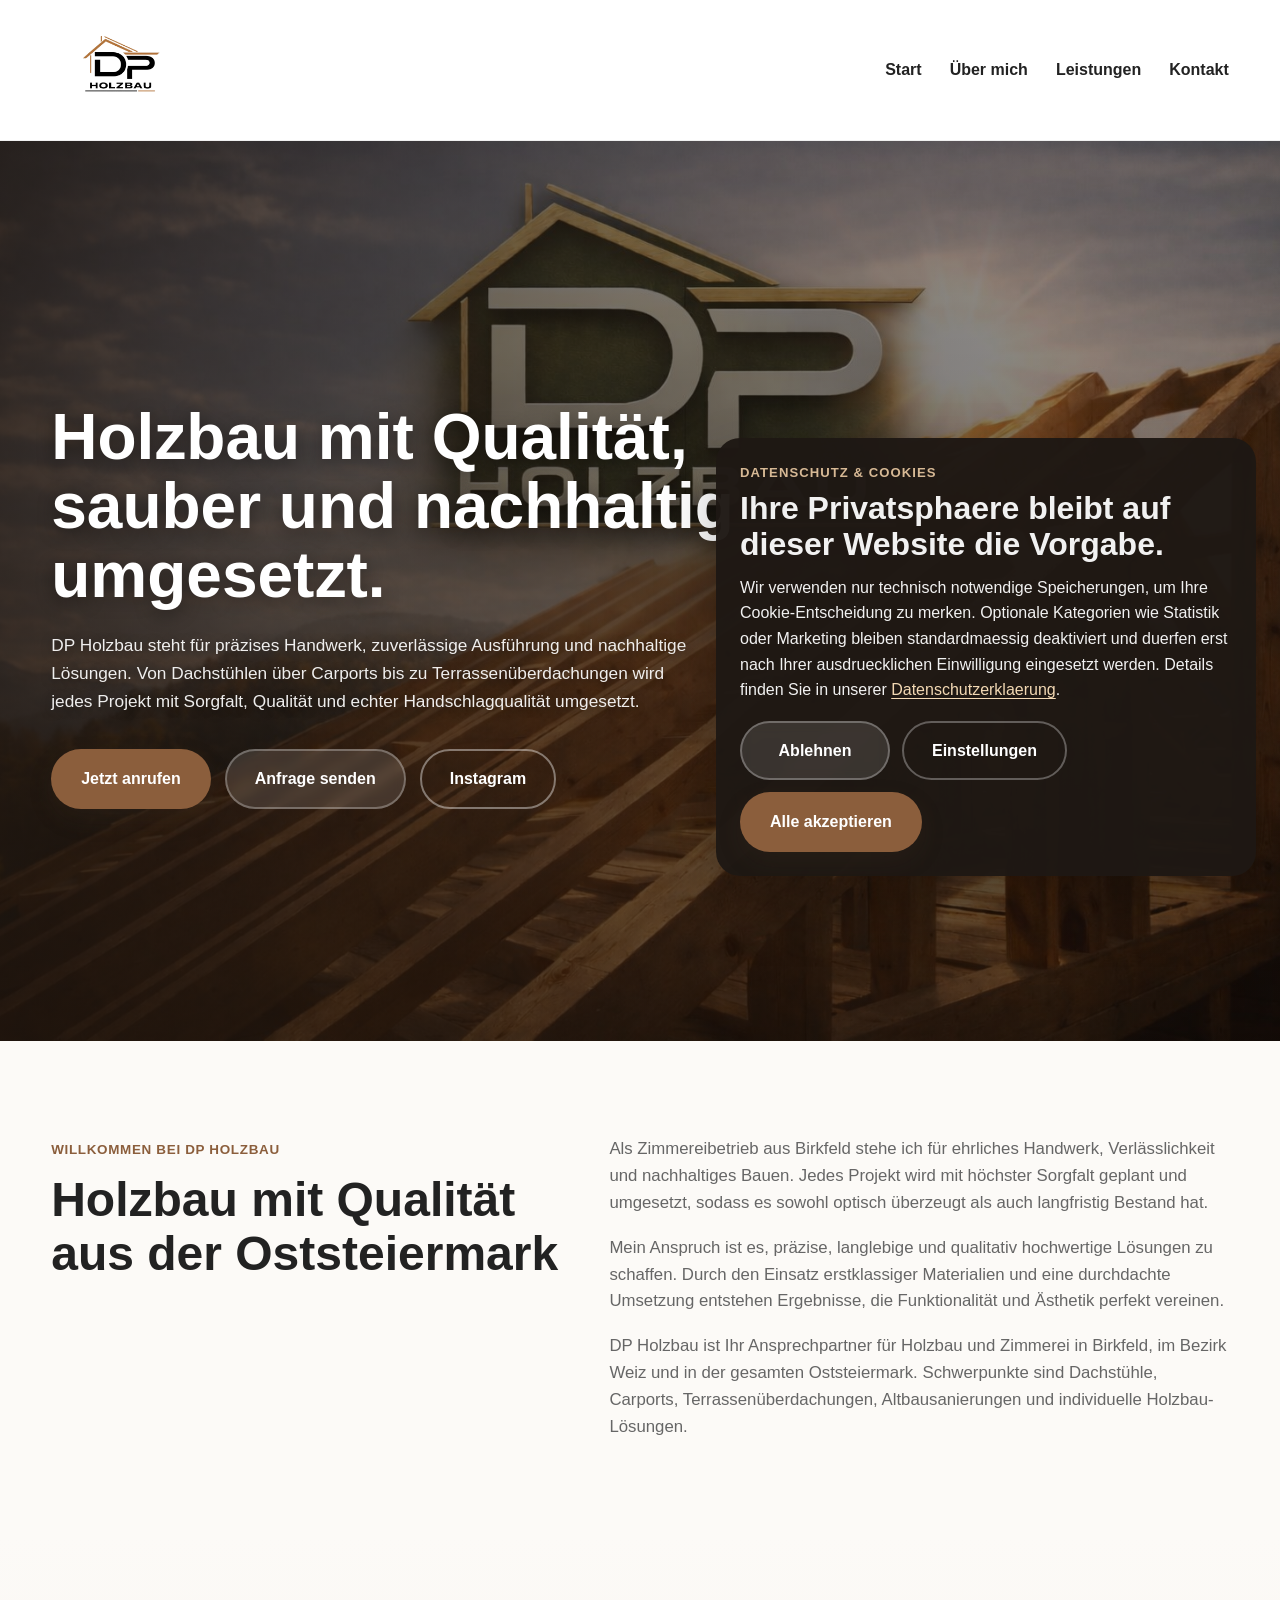
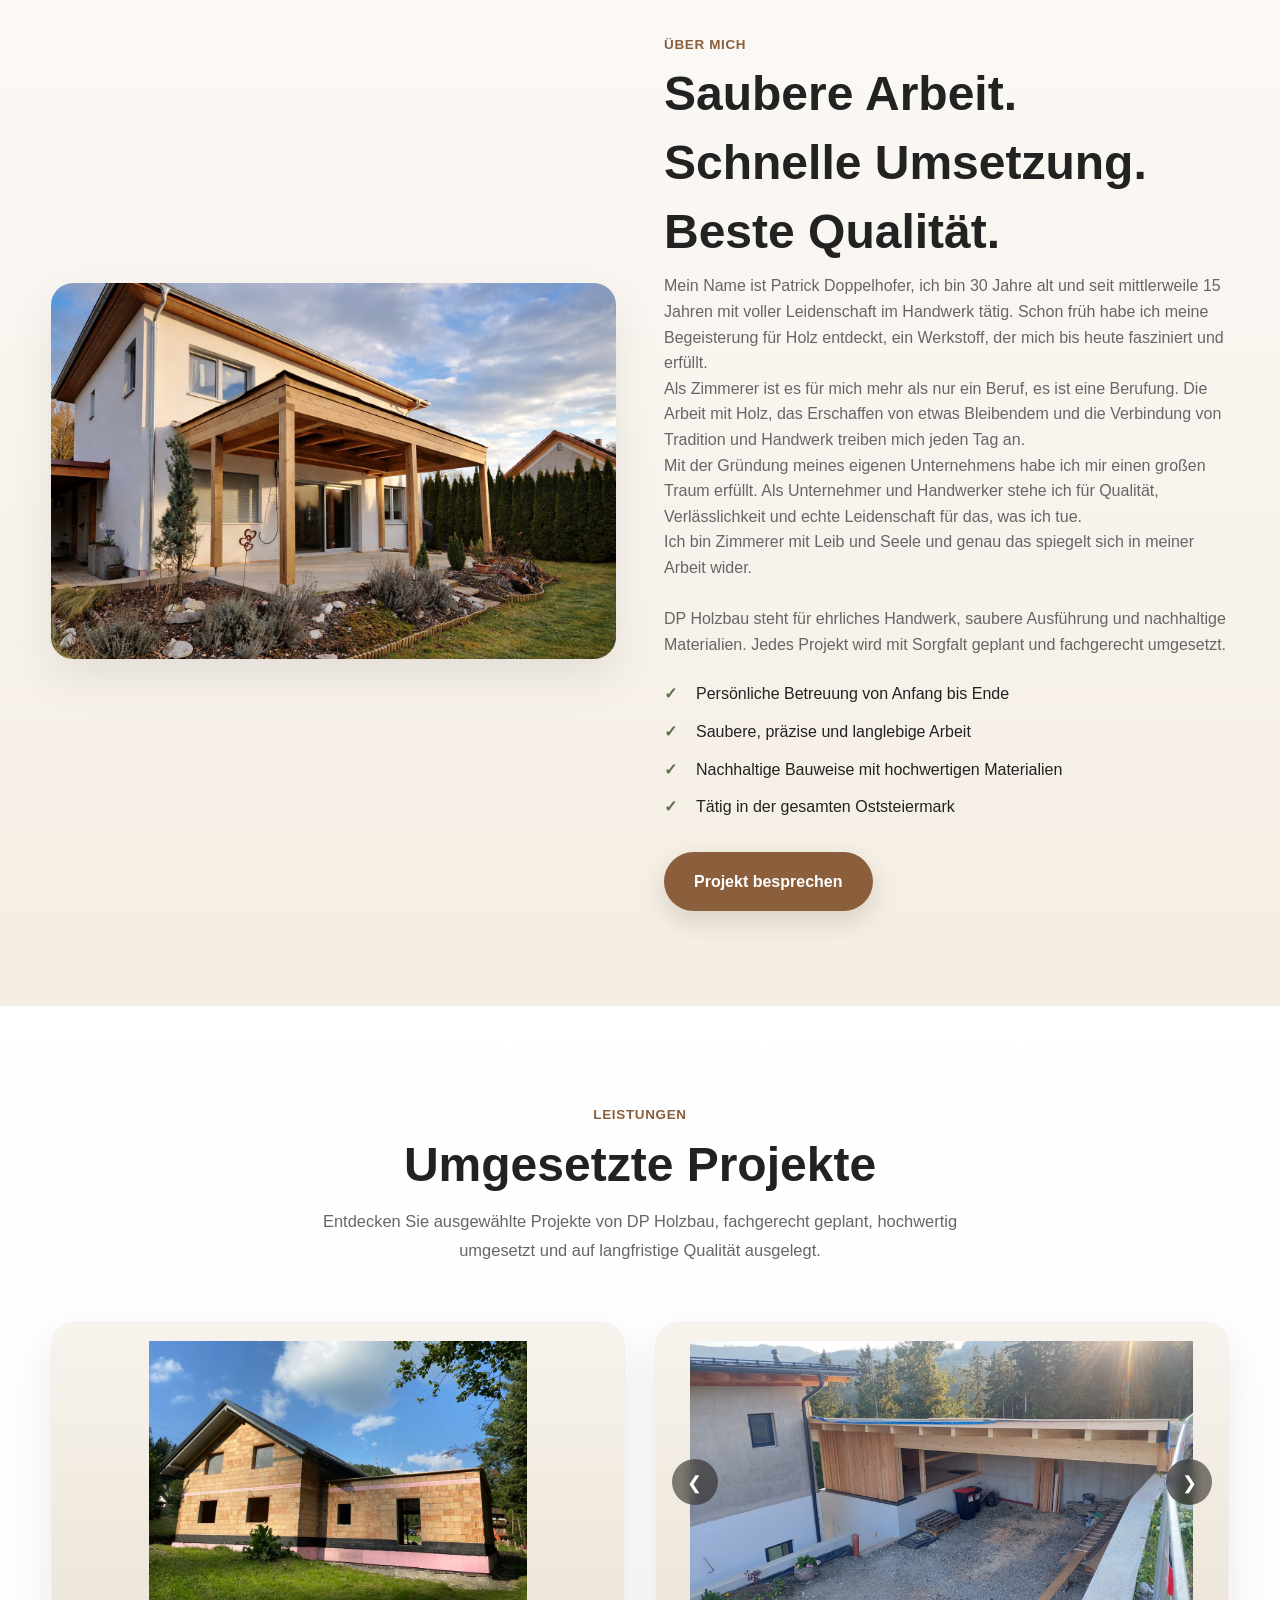
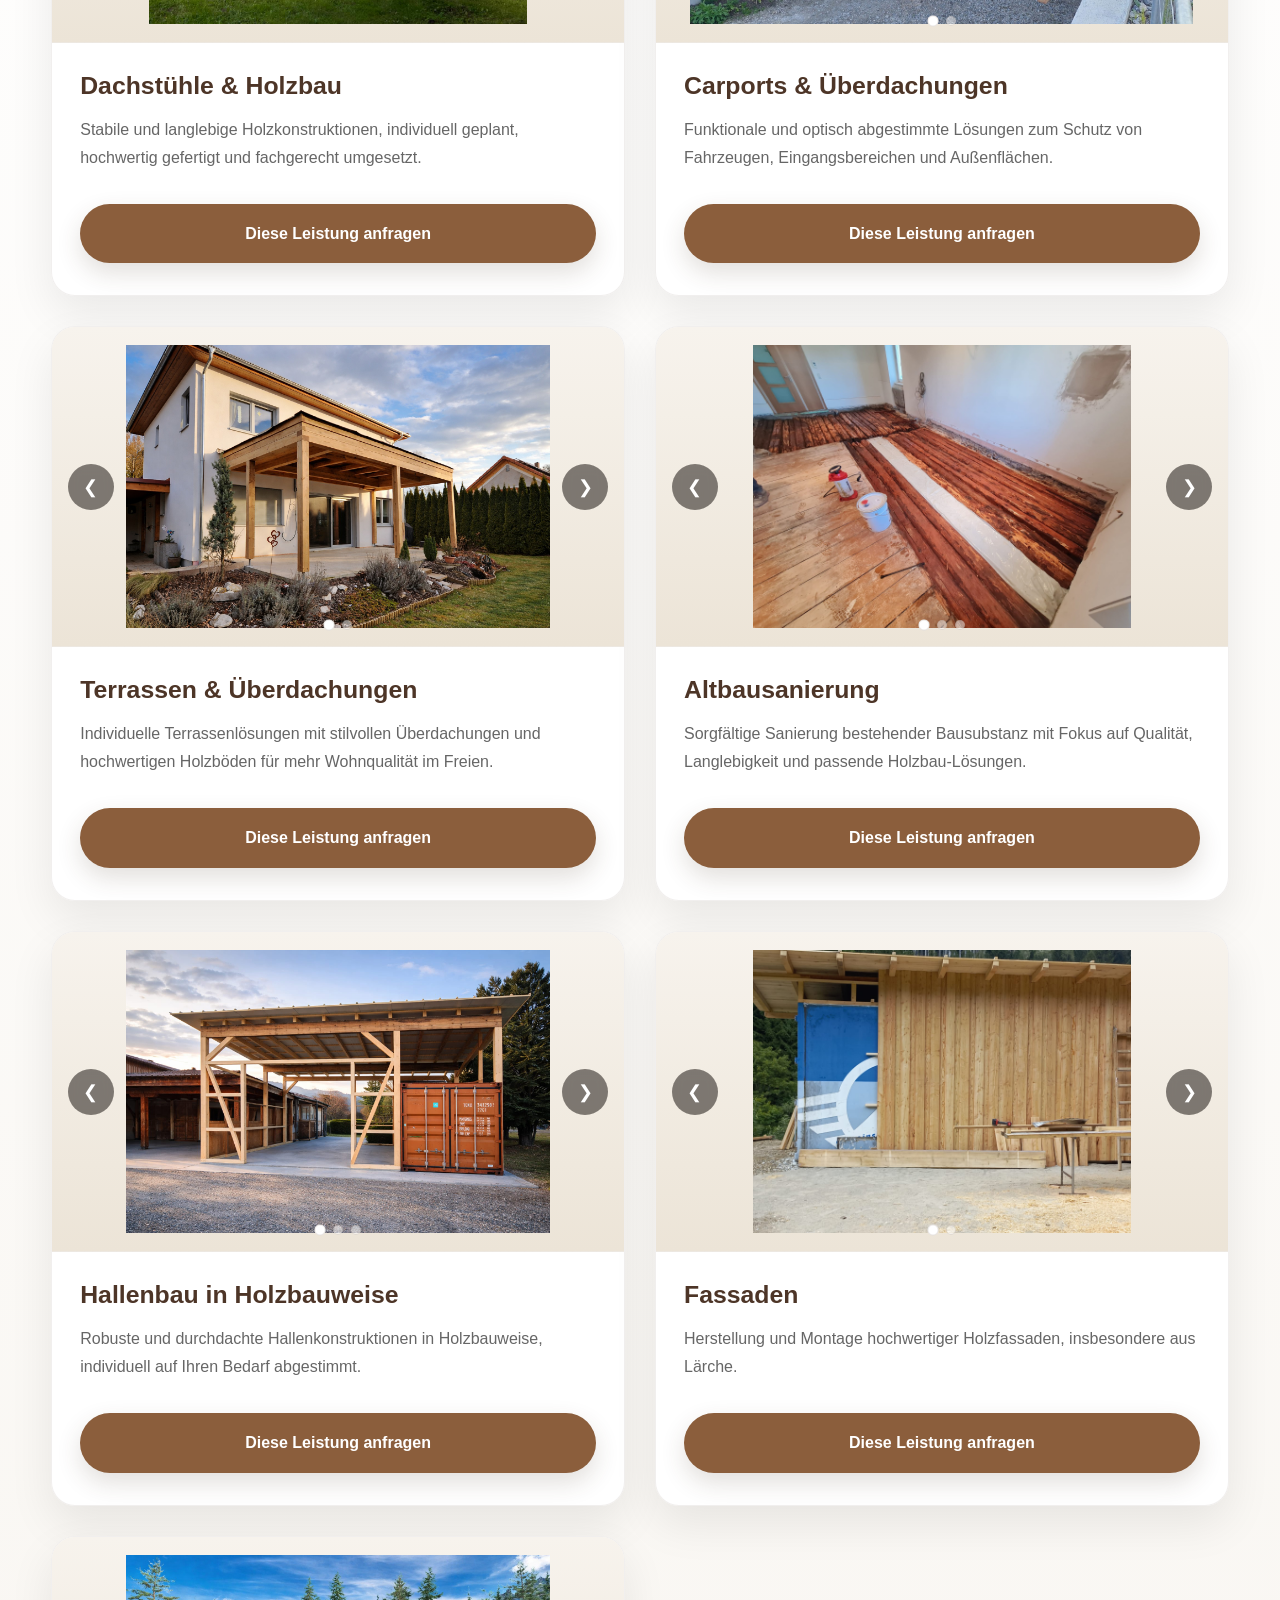
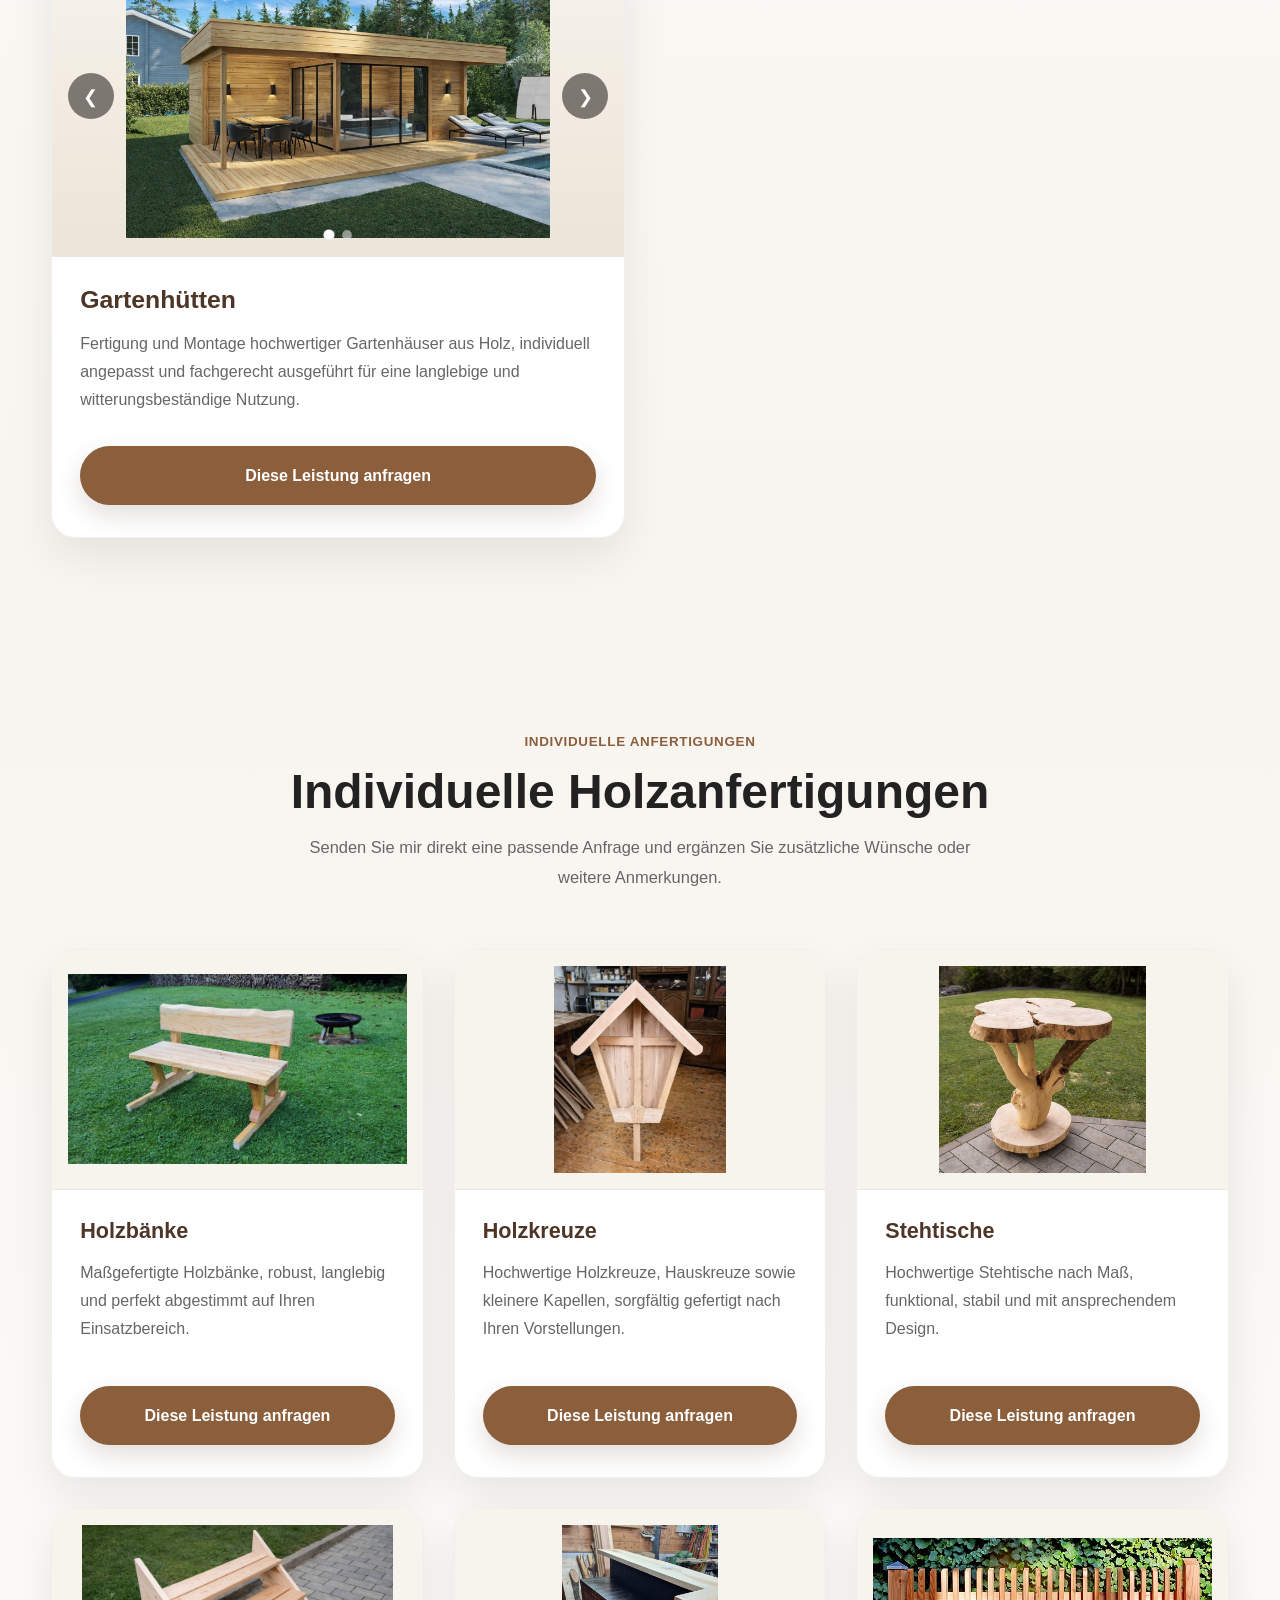
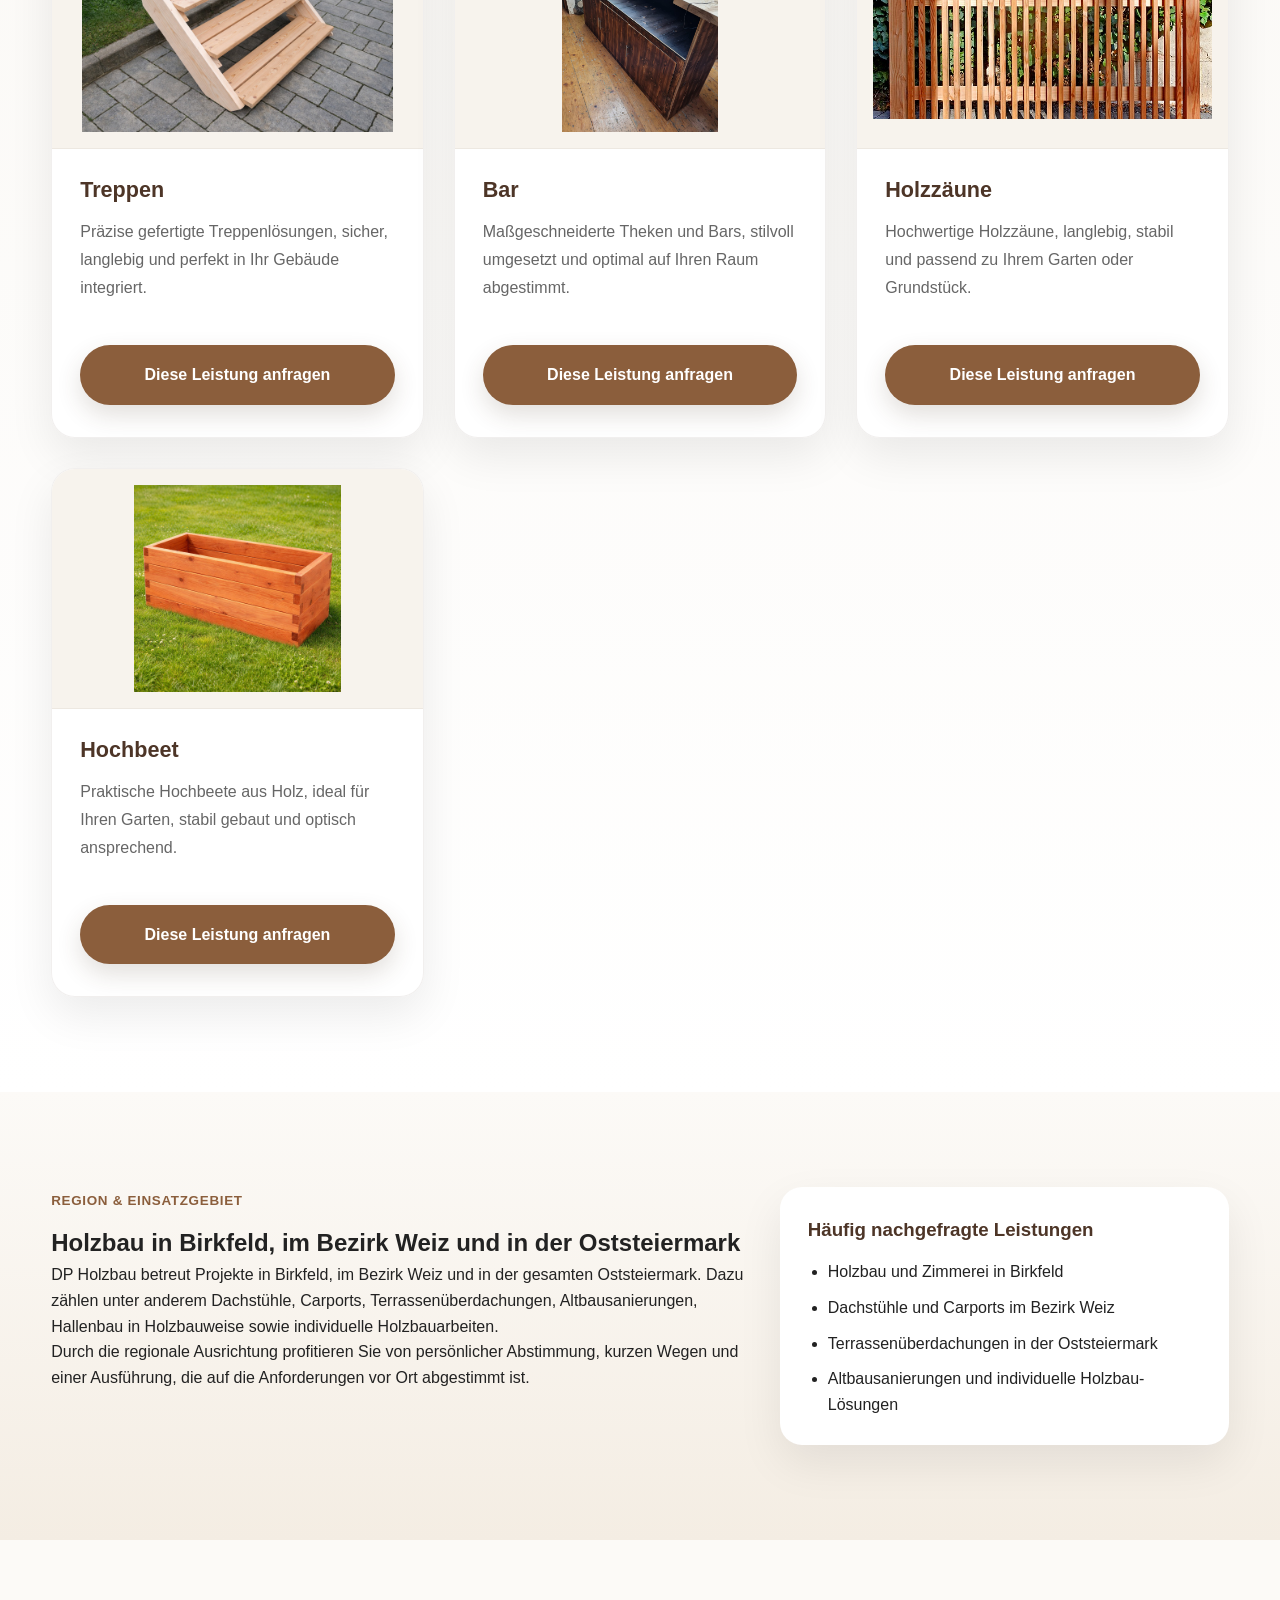
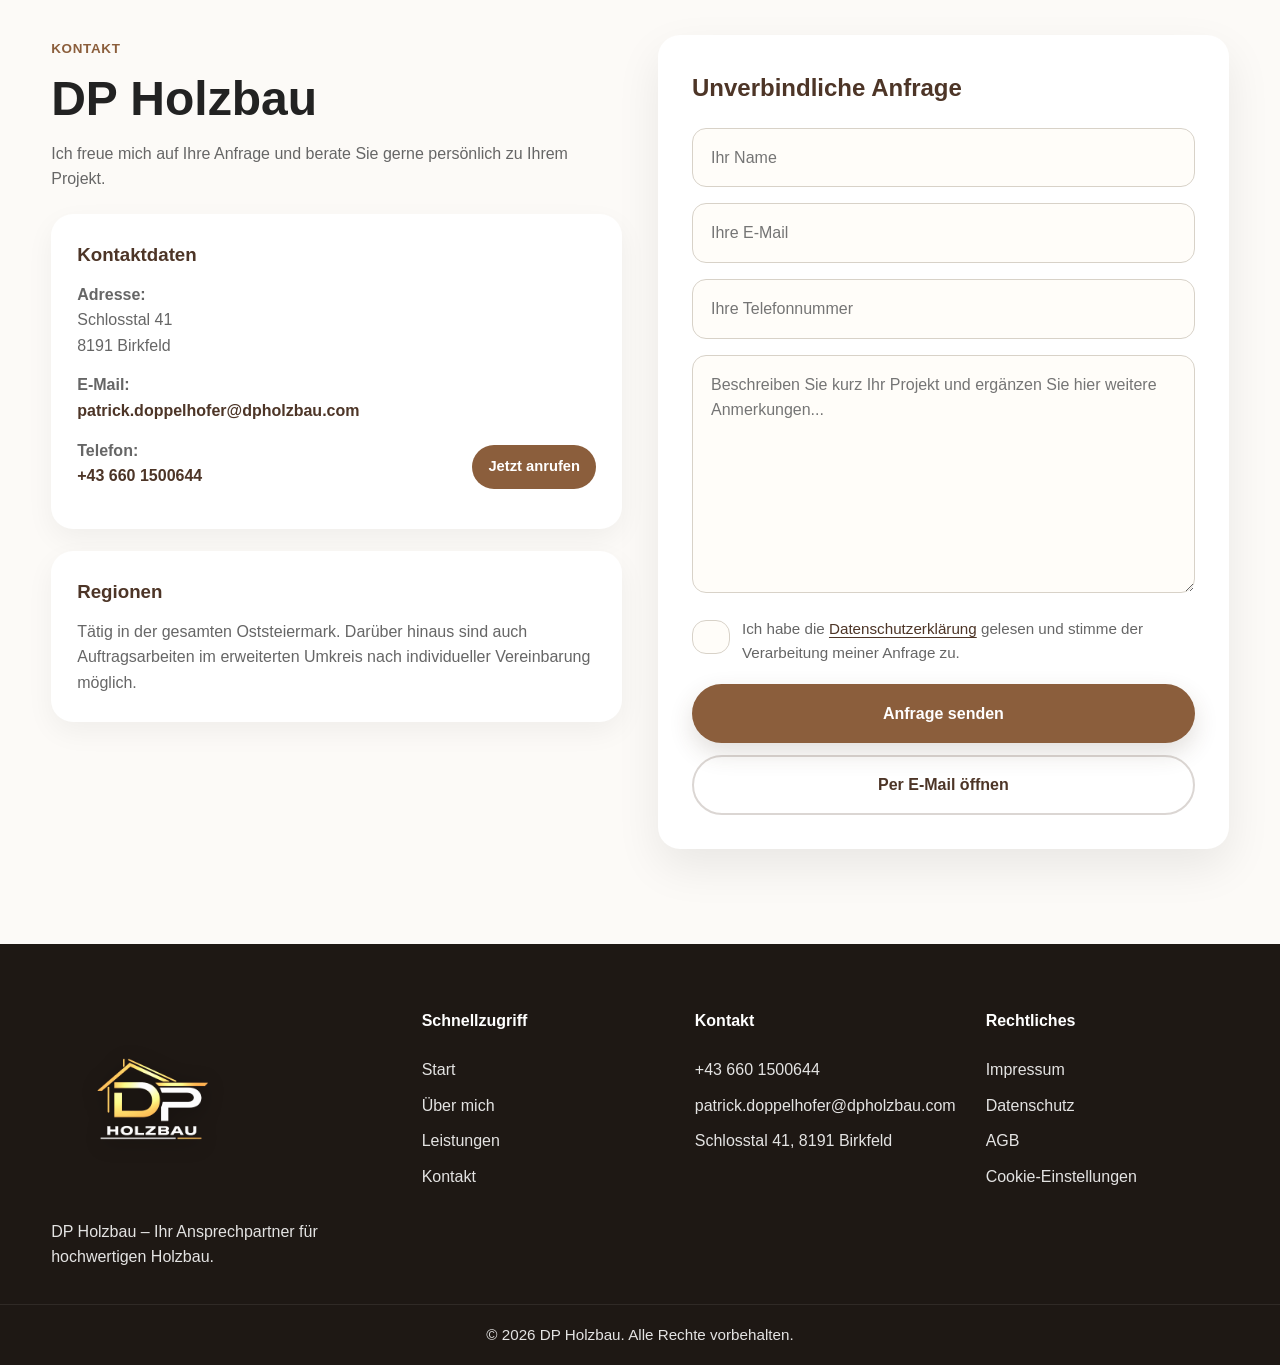
==== commit 443ecb3b: "Harden cross-browser mobile layout behavior" ====
--- a/index.html
+++ b/index.html
@@ -2,7 +2,7 @@
 <html lang="de">
 <head>
   <meta charset="UTF-8" />
-  <meta name="viewport" content="width=device-width, initial-scale=1.0" />
+  <meta name="viewport" content="width=device-width, initial-scale=1.0, viewport-fit=cover" />
   <title>DP Holzbau | Holzbau und Zimmerei in Birkfeld &amp; Oststeiermark</title>
   <meta
     name="description"
--- a/style.css
+++ b/style.css
@@ -1,7 +1,7 @@
-:root {
-  --wood-dark: #4d3527;
-  --wood: #8b5e3c;
-  --wood-light: #c69b6d;
+:root {
+  --wood-dark: #4d3527;
+  --wood: #8b5e3c;
+  --wood-light: #c69b6d;
   --beige: #f7f2ea;
   --beige-dark: #ece3d5;
   --cream: #fcfaf7;
@@ -9,11 +9,17 @@
   --text: #222222;
   --text-light: #666666;
   --white: #ffffff;
-  --shadow: 0 18px 45px rgba(0, 0, 0, 0.08);
-  --shadow-hover: 0 24px 55px rgba(0, 0, 0, 0.12);
-  --radius: 22px;
-  --transition: all 0.3s ease;
-}
+  --shadow: 0 18px 45px rgba(0, 0, 0, 0.08);
+  --shadow-hover: 0 24px 55px rgba(0, 0, 0, 0.12);
+  --radius: 22px;
+  --transition: all 0.3s ease;
+  --safe-top: env(safe-area-inset-top, 0px);
+  --safe-right: env(safe-area-inset-right, 0px);
+  --safe-bottom: env(safe-area-inset-bottom, 0px);
+  --safe-left: env(safe-area-inset-left, 0px);
+  --header-offset: 120px;
+  --hero-min-height: 100vh;
+}
 
 * {
   margin: 0;
@@ -21,30 +27,60 @@
   box-sizing: border-box;
 }
 
-html {
-  scroll-behavior: smooth;
-}
-
-body {
-  font-family: Arial, Helvetica, sans-serif;
-  color: var(--text);
-  background: var(--white);
-  line-height: 1.6;
-}
-
-img {
-  max-width: 100%;
-  display: block;
-}
-
-a {
-  text-decoration: none;
-  color: inherit;
-}
-
-ul {
-  list-style: none;
-}
+html {
+  scroll-behavior: smooth;
+  scroll-padding-top: var(--header-offset);
+  -webkit-text-size-adjust: 100%;
+  text-size-adjust: 100%;
+}
+
+body {
+  font-family: Arial, Helvetica, sans-serif;
+  color: var(--text);
+  background: var(--white);
+  line-height: 1.6;
+  min-width: 320px;
+  overflow-x: hidden;
+  -webkit-font-smoothing: antialiased;
+  text-rendering: optimizeLegibility;
+}
+
+img {
+  max-width: 100%;
+  display: block;
+  height: auto;
+}
+
+a {
+  text-decoration: none;
+  color: inherit;
+  -webkit-tap-highlight-color: transparent;
+}
+
+ul {
+  list-style: none;
+}
+
+button,
+input,
+textarea,
+select {
+  font: inherit;
+}
+
+button {
+  -webkit-appearance: none;
+  appearance: none;
+  -webkit-tap-highlight-color: transparent;
+  touch-action: manipulation;
+}
+
+input,
+textarea,
+select {
+  -webkit-appearance: none;
+  appearance: none;
+}
 
 .container {
   width: min(1200px, 92%);
@@ -60,14 +96,16 @@
 }
 
 /* Navbar */
-.navbar {
-  background: rgba(255, 255, 255, 0.96);
-  backdrop-filter: blur(12px);
-  position: sticky;
-  top: 0;
-  z-index: 999;
-  border-bottom: 1px solid rgba(0, 0, 0, 0.06);
-}
+.navbar {
+  background: rgba(255, 255, 255, 0.96);
+  -webkit-backdrop-filter: blur(12px);
+  backdrop-filter: blur(12px);
+  position: sticky;
+  top: 0;
+  z-index: 999;
+  border-bottom: 1px solid rgba(0, 0, 0, 0.06);
+  padding-top: var(--safe-top);
+}
 
 .nav-content {
   min-height: 120px;
@@ -135,12 +173,12 @@
 }
 
 /* Hero */
-.hero {
-  position: relative;
-  min-height: 100vh;
-  display: flex;
-  align-items: center;
-  background:
+.hero {
+  position: relative;
+  min-height: var(--hero-min-height);
+  display: flex;
+  align-items: center;
+  background:
     linear-gradient(rgba(0, 0, 0, 0.28), rgba(0, 0, 0, 0.5)),
     url("Bilder/StartseiteohneText.png") center/cover no-repeat;
   color: var(--white);
@@ -167,15 +205,16 @@
   max-width: 760px;
 }
 
-.hero-badge {
+.hero-badge {
   display: inline-block;
   margin-bottom: 20px;
   padding: 10px 18px;
   border-radius: 999px;
-  background: rgba(255, 255, 255, 0.14);
-  border: 1px solid rgba(255, 255, 255, 0.22);
-  backdrop-filter: blur(8px);
-  font-size: 0.92rem;
+  background: rgba(255, 255, 255, 0.14);
+  border: 1px solid rgba(255, 255, 255, 0.22);
+  -webkit-backdrop-filter: blur(8px);
+  backdrop-filter: blur(8px);
+  font-size: 0.92rem;
   font-weight: 700;
   letter-spacing: 0.03em;
 }
@@ -225,12 +264,13 @@
   transform: translateY(-2px);
 }
 
-.btn-secondary {
-  background: rgba(255, 255, 255, 0.12);
-  color: var(--white);
-  border-color: rgba(255, 255, 255, 0.28);
-  backdrop-filter: blur(6px);
-}
+.btn-secondary {
+  background: rgba(255, 255, 255, 0.12);
+  color: var(--white);
+  border-color: rgba(255, 255, 255, 0.28);
+  -webkit-backdrop-filter: blur(6px);
+  backdrop-filter: blur(6px);
+}
 
 .btn-secondary:hover {
   background: rgba(255, 255, 255, 0.2);
@@ -458,7 +498,7 @@
   border-bottom: 1px solid rgba(77, 53, 39, 0.06);
 }
 
-.slider-btn {
+.slider-btn {
   position: absolute;
   top: 50%;
   transform: translateY(-50%);
@@ -468,12 +508,13 @@
   border: none;
   border-radius: 50%;
   background: rgba(30, 24, 20, 0.55);
-  color: #ffffff;
-  font-size: 1.15rem;
-  cursor: pointer;
-  transition: 0.3s ease;
-  backdrop-filter: blur(6px);
-}
+  color: #ffffff;
+  font-size: 1.15rem;
+  cursor: pointer;
+  transition: 0.3s ease;
+  -webkit-backdrop-filter: blur(6px);
+  backdrop-filter: blur(6px);
+}
 
 .slider-btn:hover {
   background: rgba(30, 24, 20, 0.78);
@@ -656,8 +697,8 @@
   margin-bottom: 16px;
 }
 
-.contact-form input,
-.contact-form textarea {
+.contact-form input,
+.contact-form textarea {
   width: 100%;
   border: 1px solid #d8d2c8;
   border-radius: 14px;
@@ -665,10 +706,11 @@
   font-size: 1rem;
   outline: none;
   transition: var(--transition);
-  background: #fffdf9;
-  font-family: Arial, Helvetica, sans-serif;
-  color: var(--text);
-}
+  background: #fffdf9;
+  font-family: Arial, Helvetica, sans-serif;
+  color: var(--text);
+  background-clip: padding-box;
+}
 
 .contact-form input:focus,
 .contact-form textarea:focus {
@@ -809,8 +851,8 @@
 
 .cookie-banner {
   position: fixed;
-  right: 24px;
-  bottom: 24px;
+  right: max(24px, calc(var(--safe-right) + 12px));
+  bottom: max(24px, calc(var(--safe-bottom) + 12px));
   z-index: 1200;
   width: min(540px, calc(100vw - 32px));
   background: rgba(30, 24, 20, 0.97);
@@ -881,13 +923,14 @@
   position: absolute;
   inset: 0;
   background: rgba(18, 14, 11, 0.58);
+  -webkit-backdrop-filter: blur(6px);
   backdrop-filter: blur(6px);
 }
 
 .cookie-modal__dialog {
   position: relative;
   width: min(760px, calc(100vw - 24px));
-  margin: 6vh auto;
+  margin: max(24px, calc(var(--safe-top) + 12px)) auto max(24px, calc(var(--safe-bottom) + 12px));
   background: var(--cream);
   color: var(--text);
   border-radius: 28px;
@@ -947,8 +990,8 @@
 
 .cookie-status-button {
   position: fixed;
-  left: 18px;
-  bottom: 18px;
+  left: max(18px, calc(var(--safe-left) + 10px));
+  bottom: max(18px, calc(var(--safe-bottom) + 10px));
   z-index: 1100;
   border: 0;
   border-radius: 999px;
@@ -969,6 +1012,58 @@
   opacity: 1;
   pointer-events: auto;
   transform: translateY(0);
+}
+
+@supports (min-height: 100svh) {
+  :root {
+    --hero-min-height: 100svh;
+  }
+}
+
+@supports (min-height: 100dvh) {
+  :root {
+    --hero-min-height: 100dvh;
+  }
+}
+
+@supports not ((-webkit-backdrop-filter: blur(1px)) or (backdrop-filter: blur(1px))) {
+  .navbar {
+    background: rgba(255, 255, 255, 0.985);
+  }
+
+  .hero-badge,
+  .btn-secondary {
+    background: rgba(255, 255, 255, 0.22);
+    -webkit-backdrop-filter: none;
+    backdrop-filter: none;
+  }
+
+  .slider-btn {
+    background: rgba(30, 24, 20, 0.78);
+    -webkit-backdrop-filter: none;
+    backdrop-filter: none;
+  }
+
+  .cookie-modal__backdrop {
+    background: rgba(18, 14, 11, 0.78);
+    -webkit-backdrop-filter: none;
+    backdrop-filter: none;
+  }
+}
+
+@media (prefers-reduced-motion: reduce) {
+  html {
+    scroll-behavior: auto;
+  }
+
+  *,
+  *::before,
+  *::after {
+    animation: none !important;
+    transition-duration: 0.01ms !important;
+    transition-delay: 0ms !important;
+    scroll-behavior: auto !important;
+  }
 }
 
 /* Responsive */
@@ -1047,10 +1142,14 @@
   }
 }
 
-@media (max-width: 700px) {
-  .section {
-    padding: 72px 0;
-  }
+@media (max-width: 700px) {
+  :root {
+    --header-offset: 88px;
+  }
+
+  .section {
+    padding: 72px 0;
+  }
 
   .footer-content {
     grid-template-columns: 1fr;
@@ -1125,8 +1224,8 @@
   }
 
   .cookie-banner {
-    right: 10px;
-    bottom: 10px;
+    right: max(10px, calc(var(--safe-right) + 8px));
+    bottom: max(10px, calc(var(--safe-bottom) + 8px));
     width: calc(100vw - 20px);
   }
 
@@ -1146,8 +1245,8 @@
   }
 
   .cookie-status-button {
-    left: 10px;
-    right: 10px;
-    bottom: 10px;
-  }
-}
+    left: max(10px, calc(var(--safe-left) + 8px));
+    right: max(10px, calc(var(--safe-right) + 8px));
+    bottom: max(10px, calc(var(--safe-bottom) + 8px));
+  }
+}
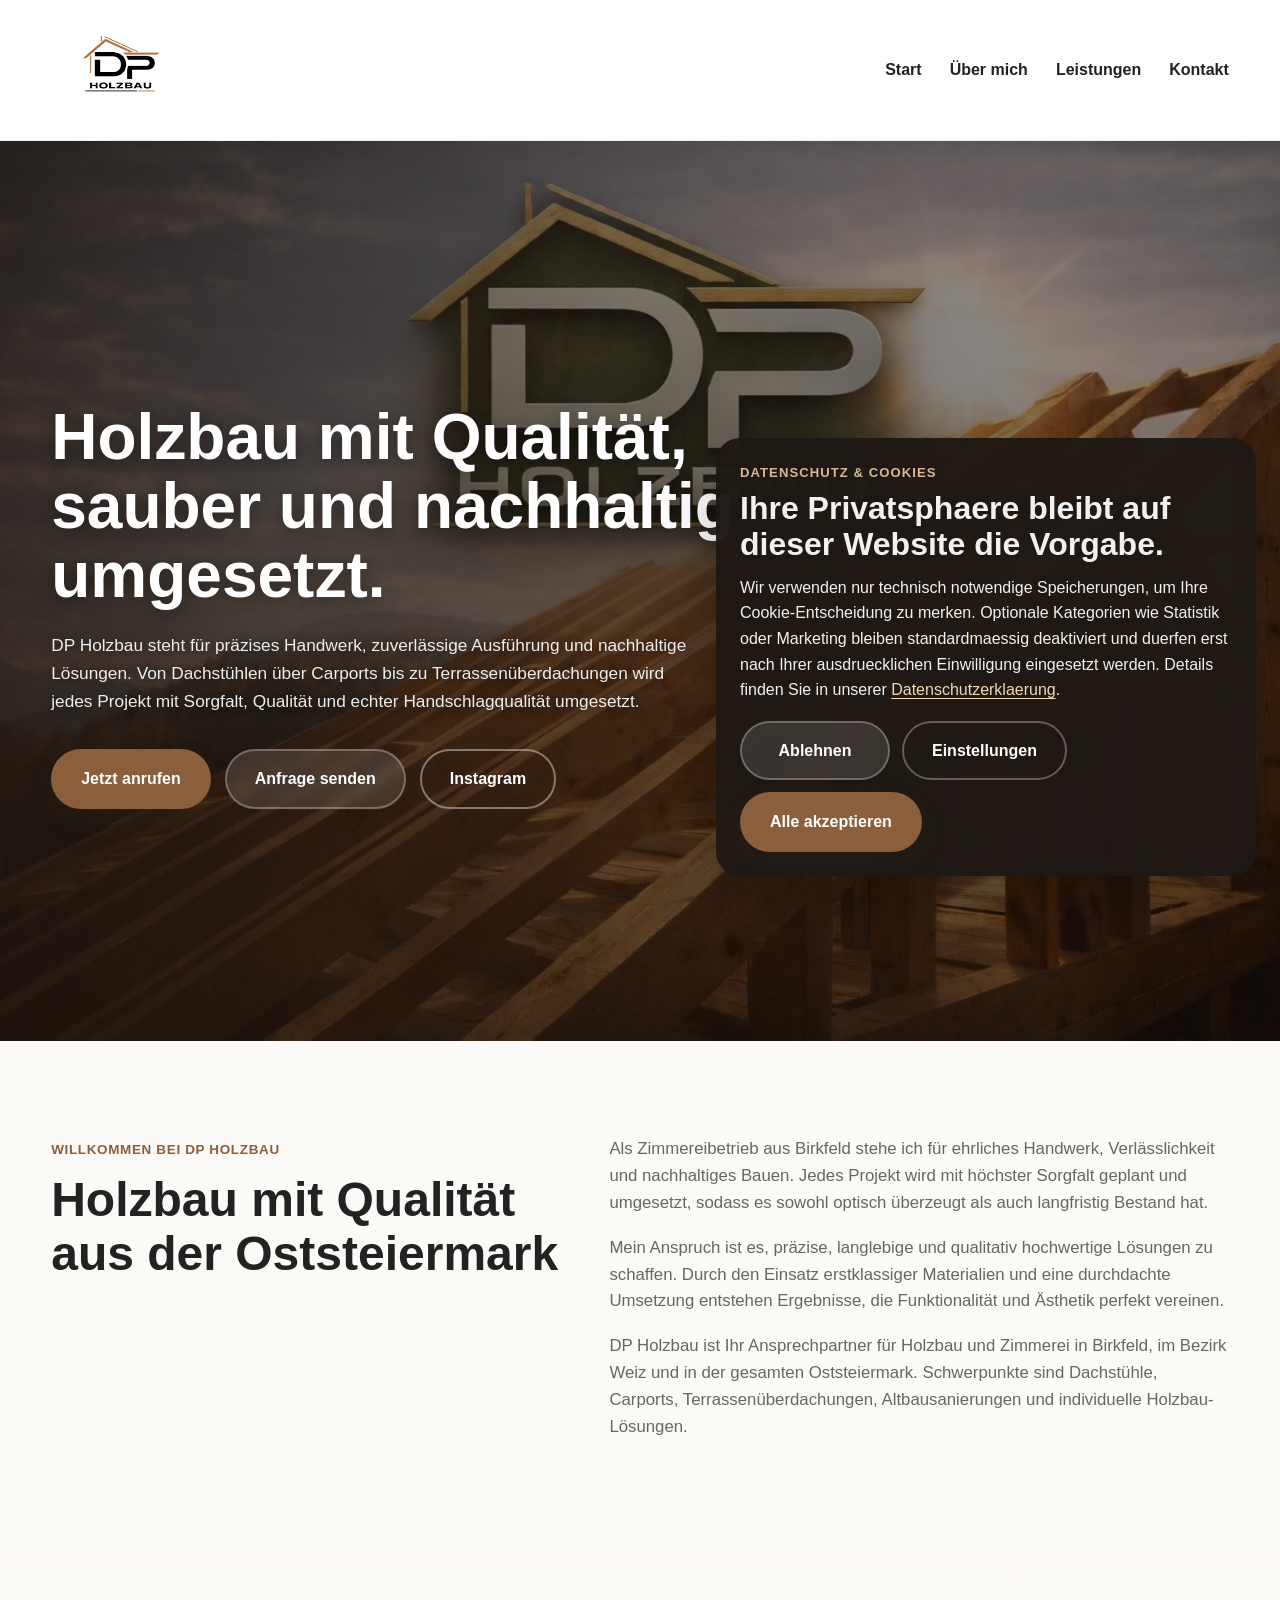
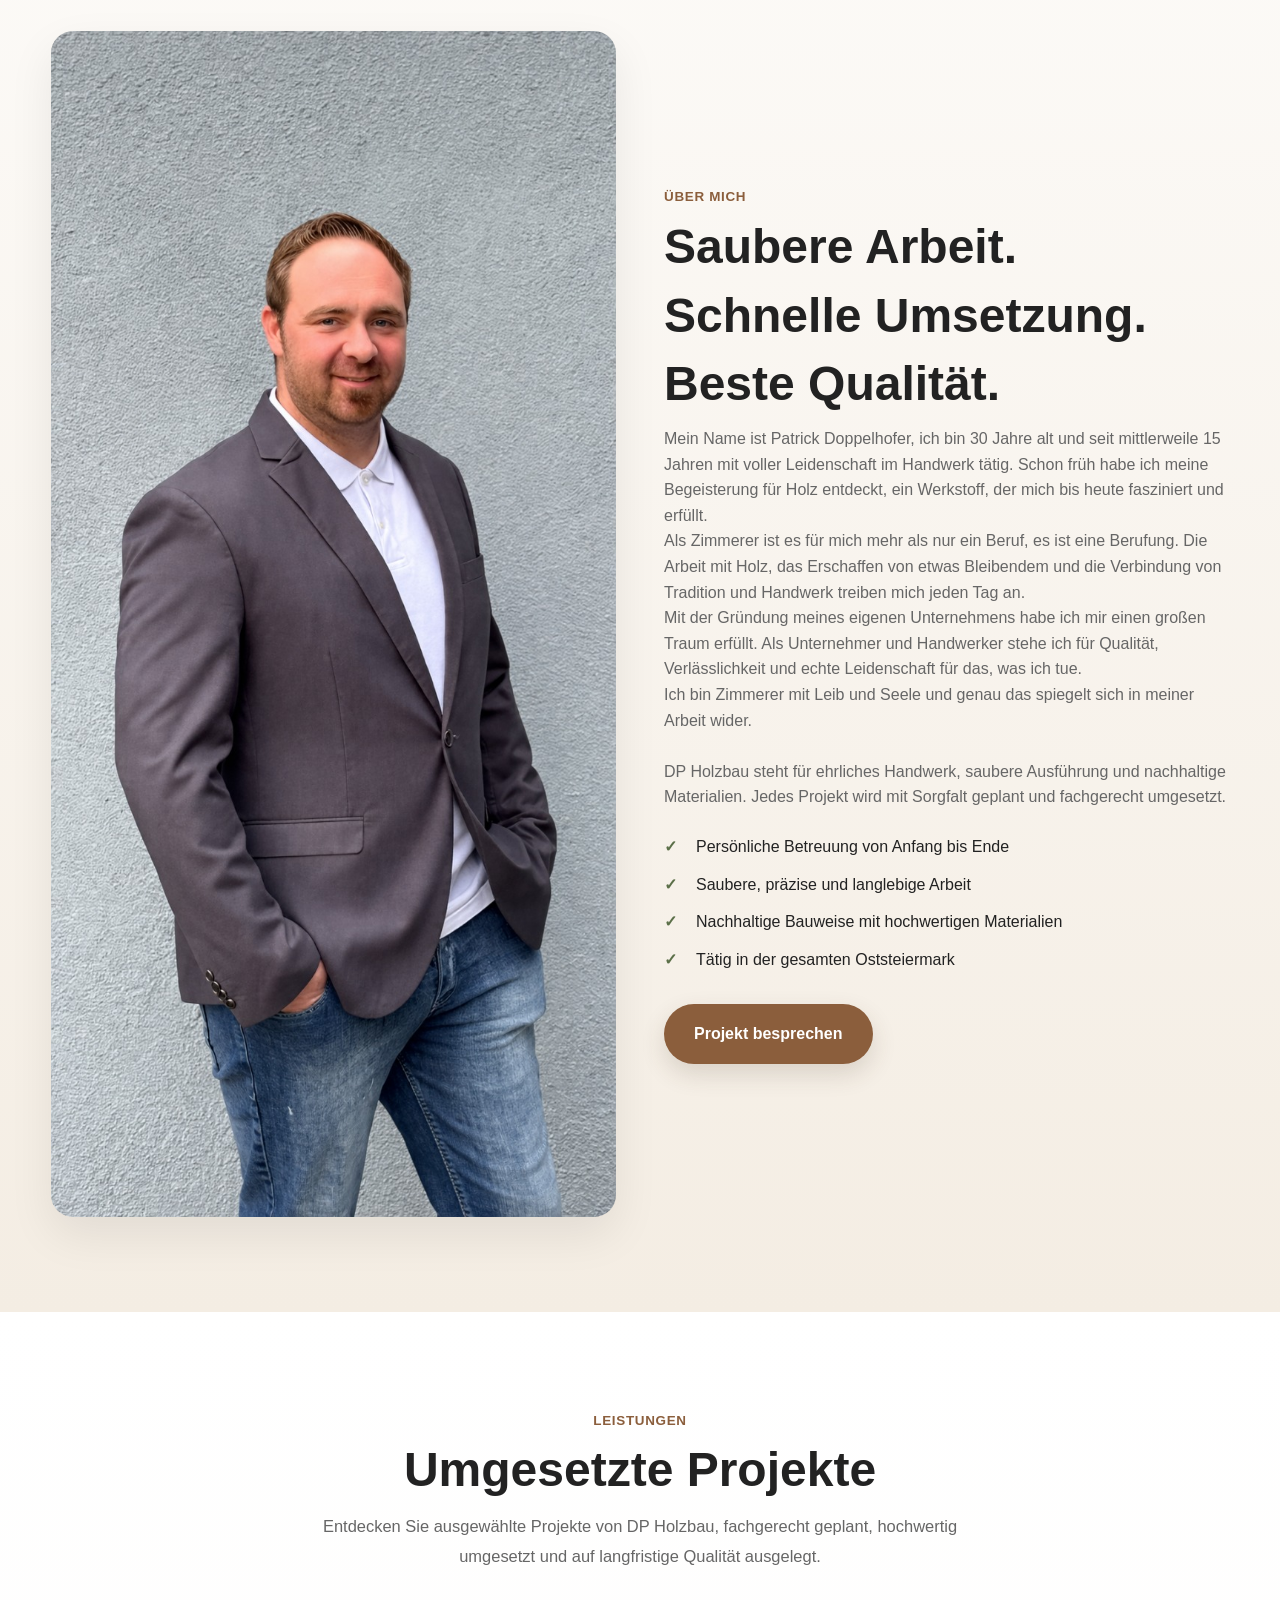
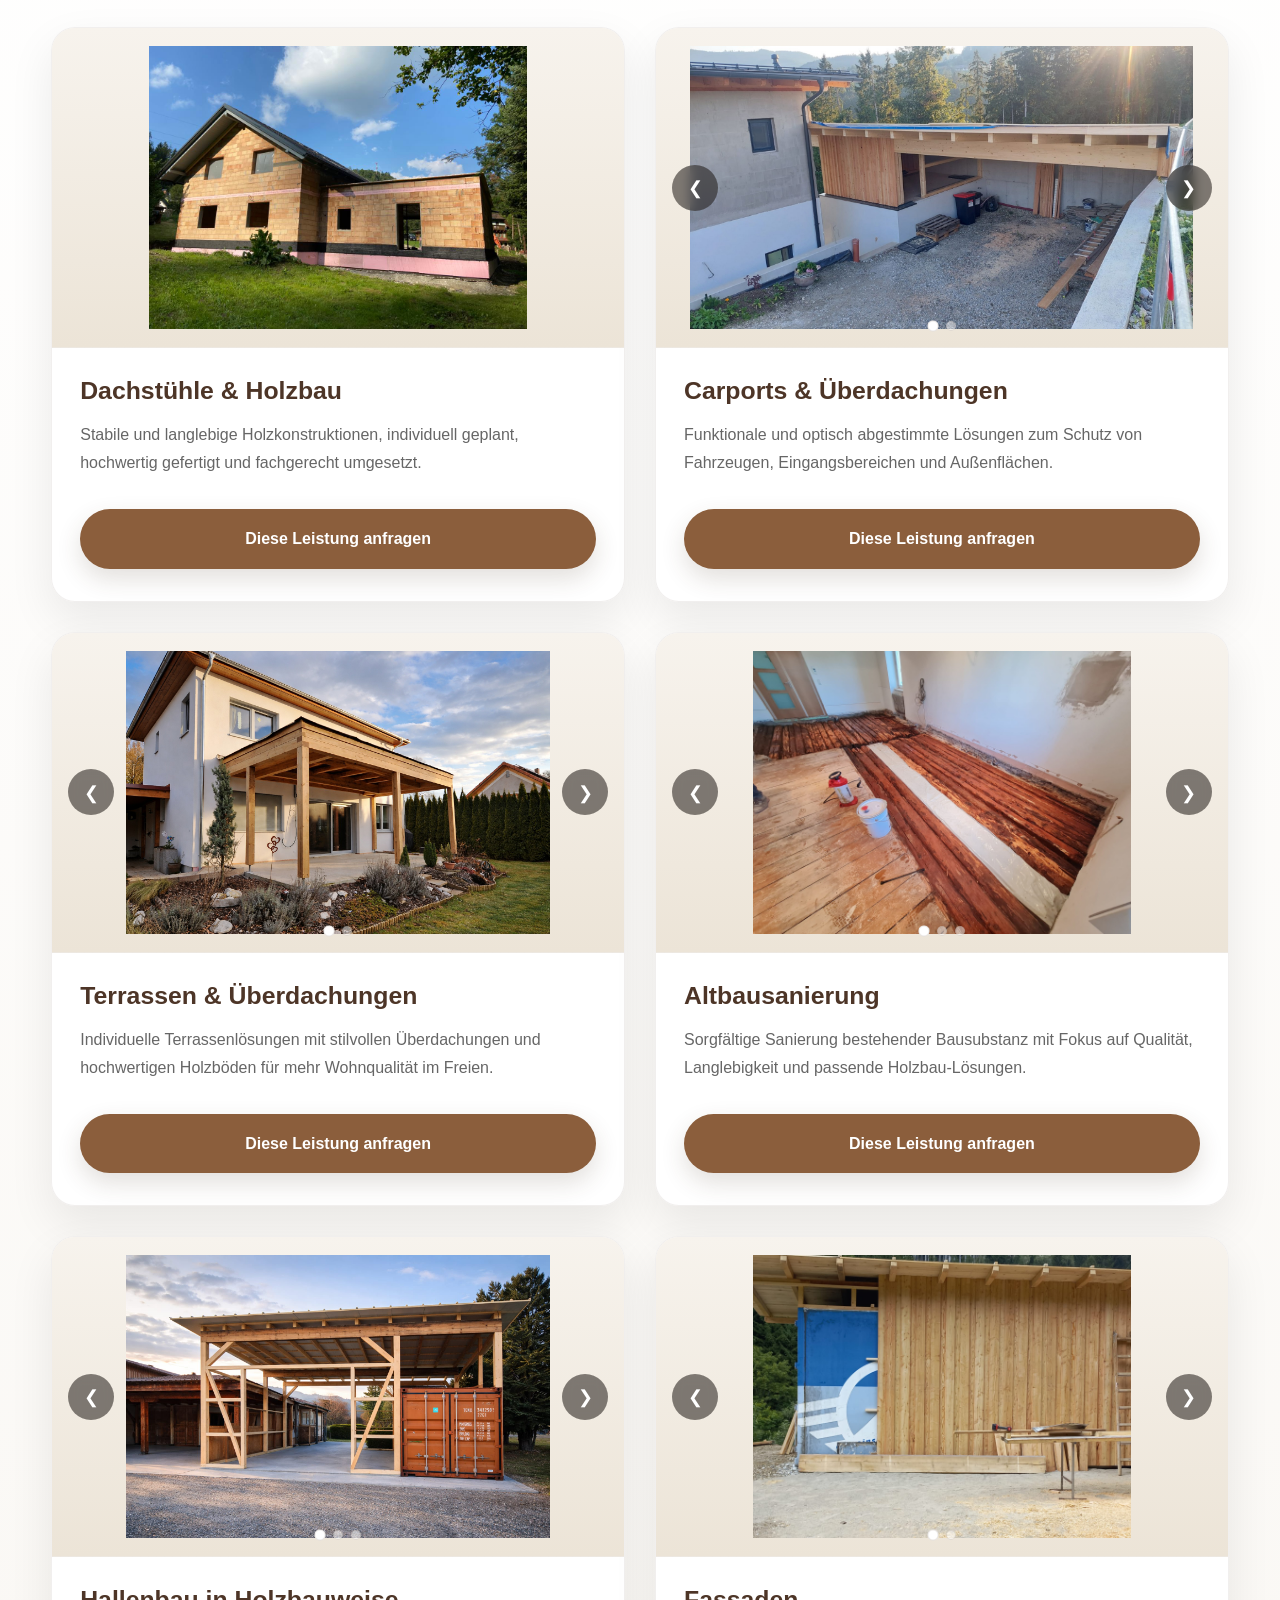
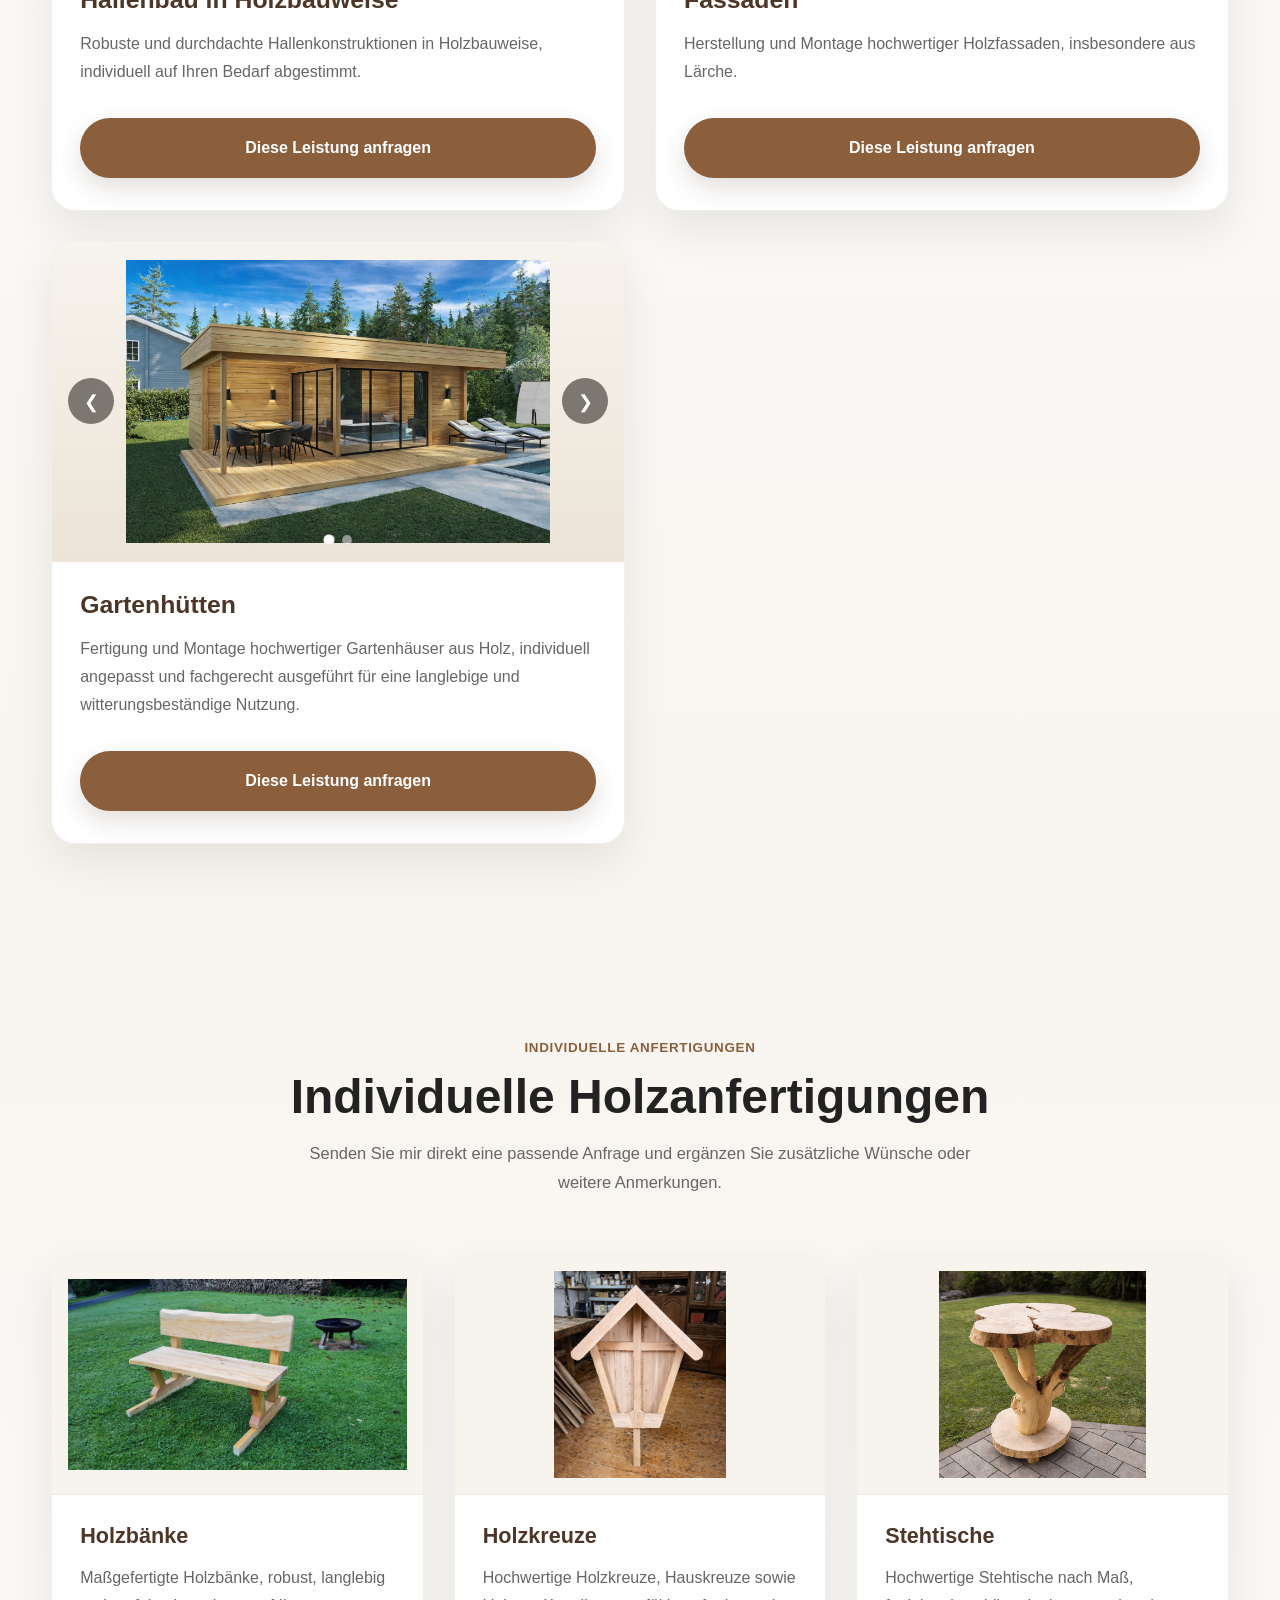
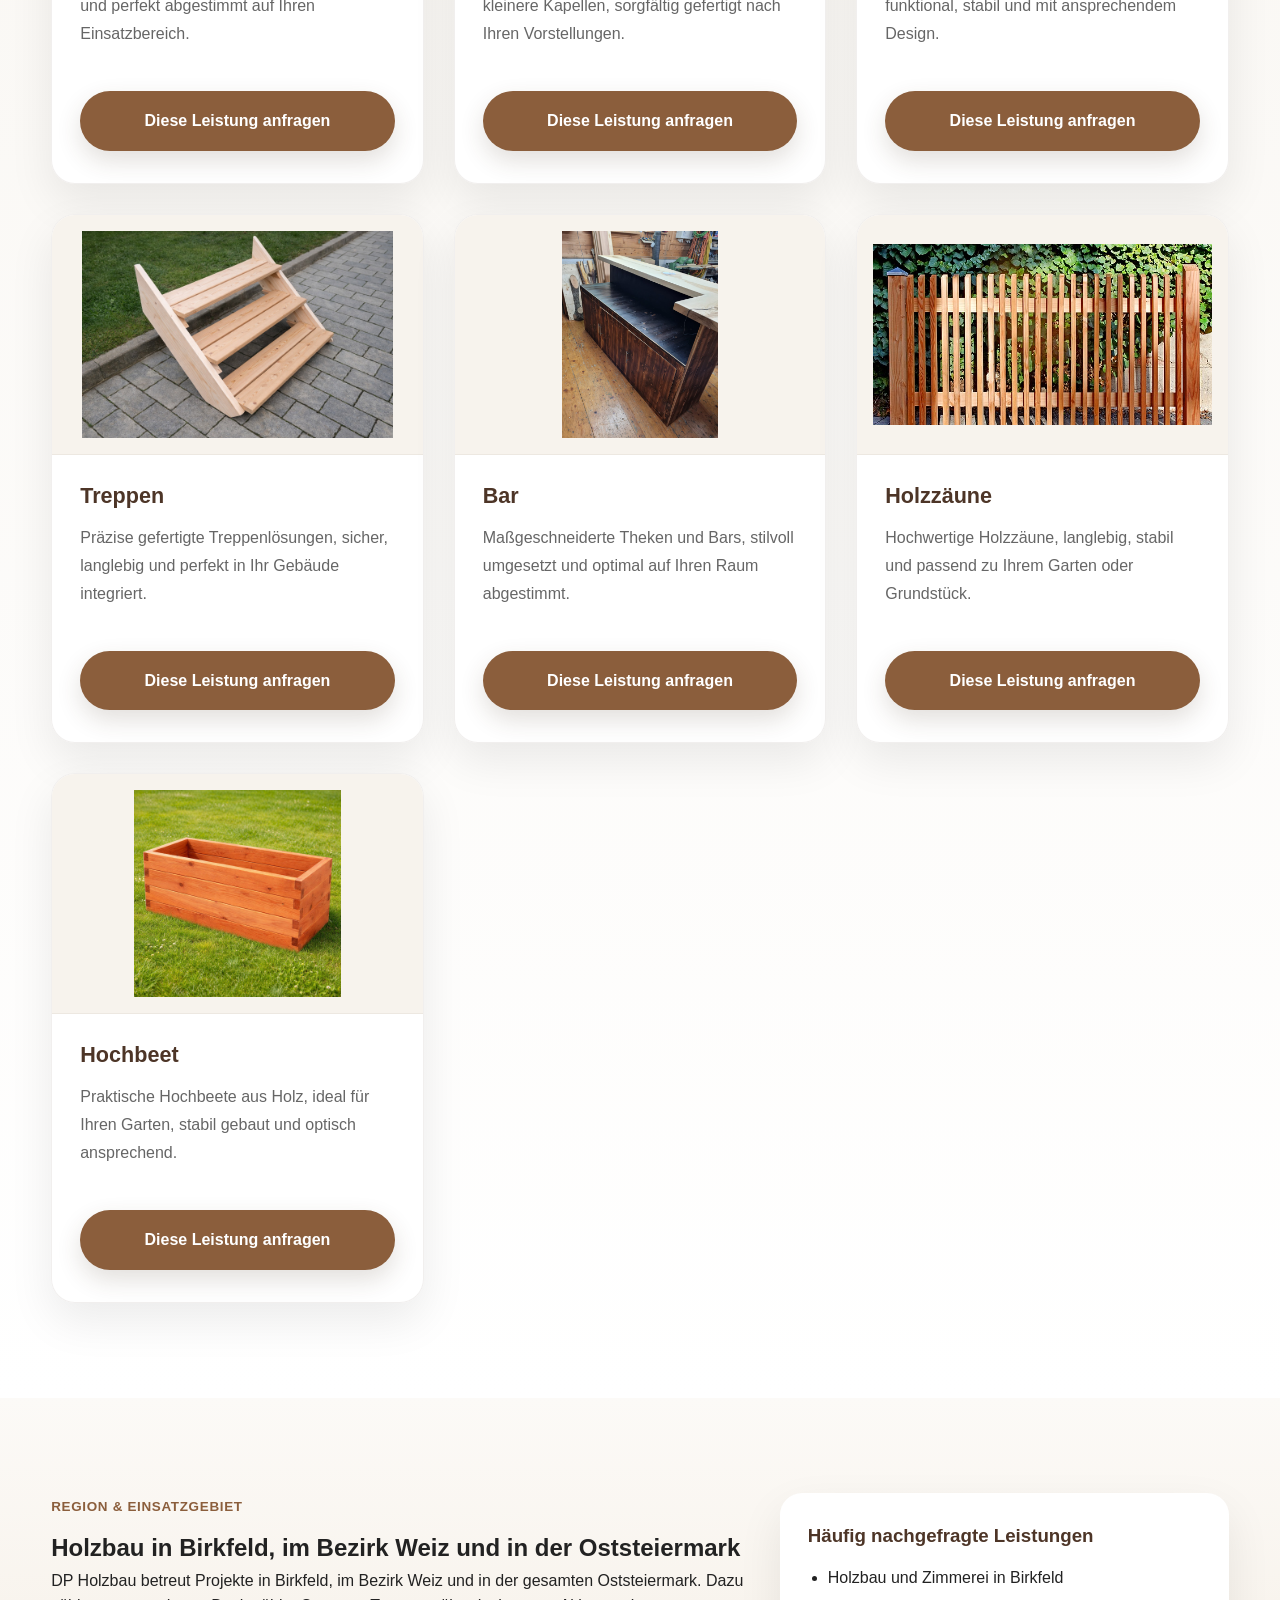
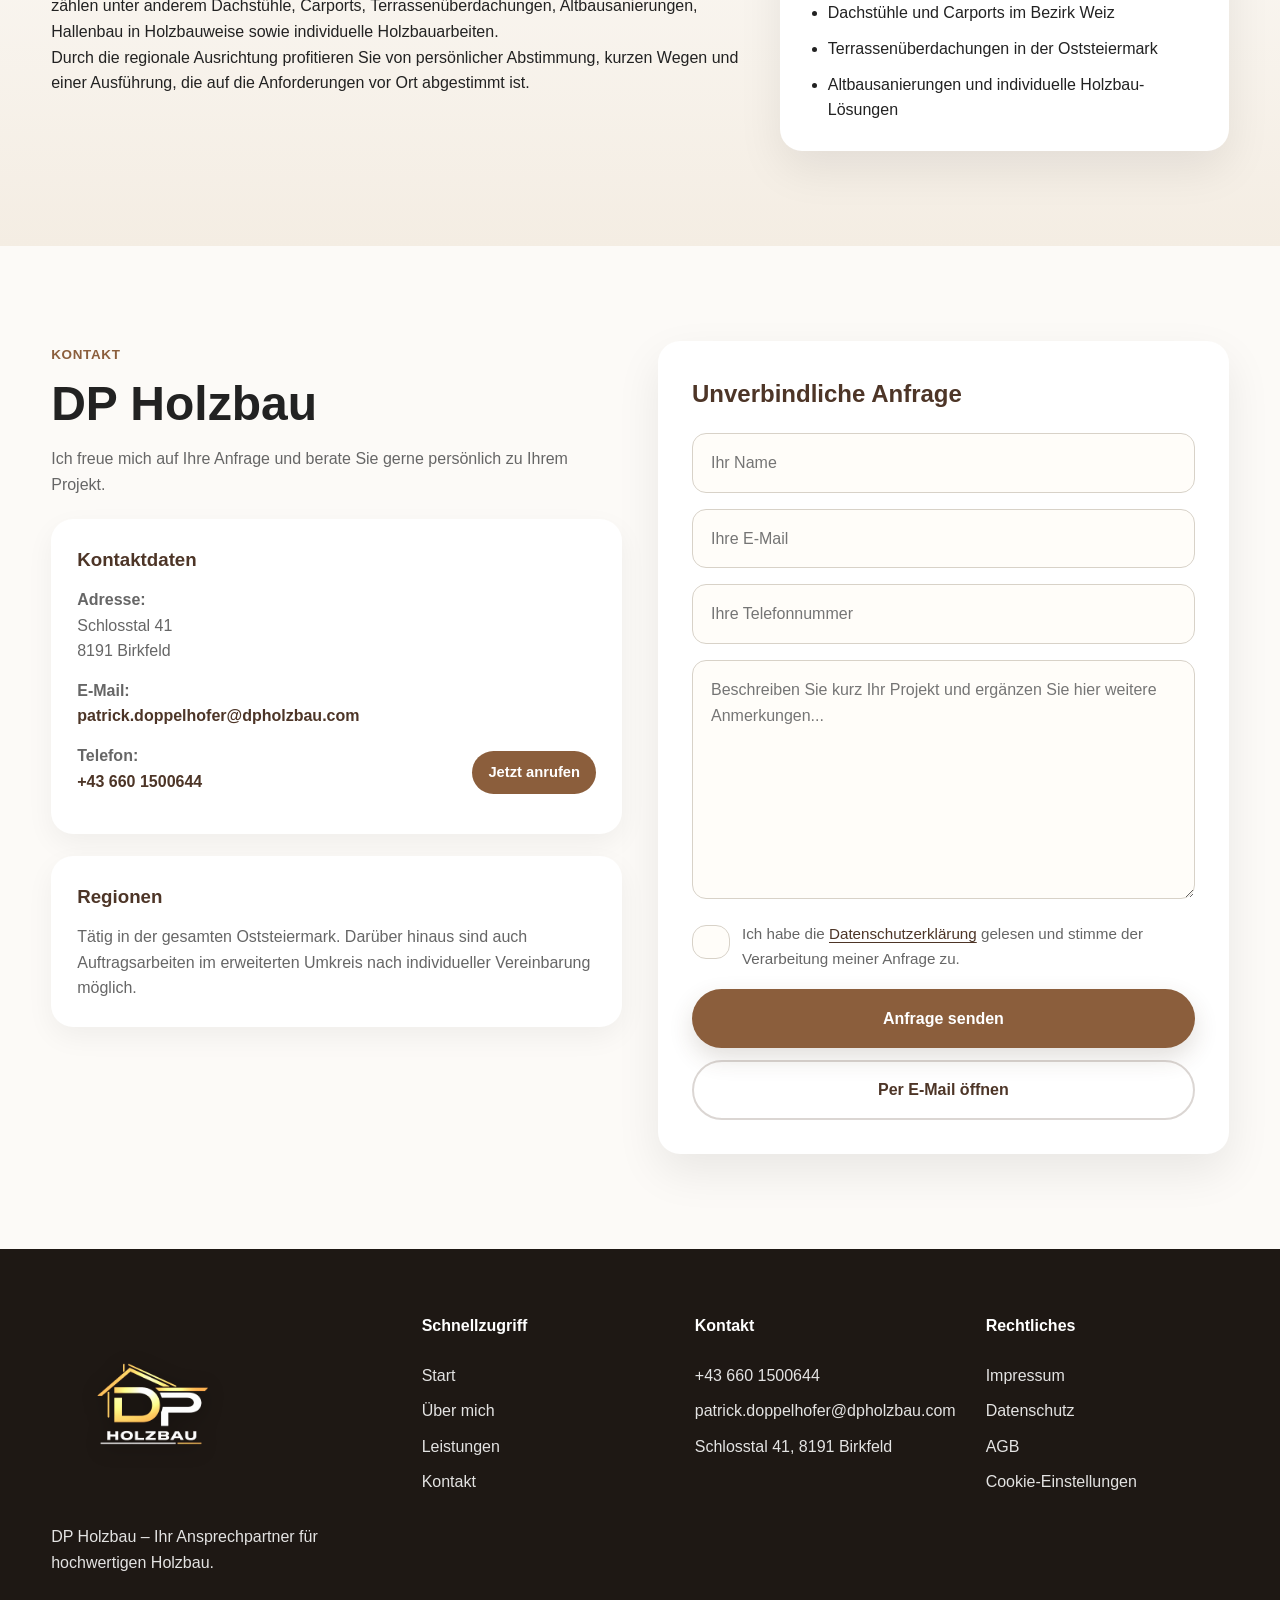
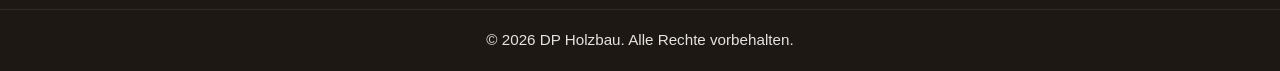
==== commit 154fcee0: "Update about image and add QR assets" ====
--- a/index.html
+++ b/index.html
@@ -124,7 +124,7 @@
   <section class="about section alt-bg" id="ueber-mich">
     <div class="container about-grid">
       <div class="about-image">
-        <img src="Bilder/Therassen1.jpeg" alt="Terrassenüberdachung aus Holz von DP Holzbau" />
+        <img src="Bilder/Patrick.jpeg" alt="Terrassenüberdachung aus Holz von DP Holzbau" />
       </div>
 
       <div class="about-content">
--- a/style.css
+++ b/style.css
@@ -1026,6 +1026,14 @@
   }
 }
 
+@supports (max-height: 100dvh) {
+  @media (max-width: 900px) {
+    .cookie-modal__dialog {
+      max-height: calc(100dvh - var(--safe-top) - var(--safe-bottom) - 32px);
+    }
+  }
+}
+
 @supports not ((-webkit-backdrop-filter: blur(1px)) or (backdrop-filter: blur(1px))) {
   .navbar {
     background: rgba(255, 255, 255, 0.985);
@@ -1074,7 +1082,7 @@
   }
 }
 
-@media (max-width: 900px) {
+@media (max-width: 900px) {
   .intro-grid,
   .about-grid,
   .contact-grid,
@@ -1083,20 +1091,20 @@
   .shop-grid {
     grid-template-columns: 1fr;
   }
-
-  .nav-links {
-    position: absolute;
-    top: 120px;
-    right: 4%;
-    background: var(--white);
-    box-shadow: var(--shadow);
-    border-radius: 18px;
-    padding: 20px;
-    width: 240px;
-    flex-direction: column;
-    align-items: flex-start;
-    opacity: 0;
-    pointer-events: none;
+
+  .nav-links {
+    position: absolute;
+    top: calc(var(--header-offset) + var(--safe-top));
+    right: 4%;
+    background: var(--white);
+    box-shadow: var(--shadow);
+    border-radius: 18px;
+    padding: 20px;
+    width: min(240px, calc(100vw - 8%));
+    flex-direction: column;
+    align-items: flex-start;
+    opacity: 0;
+    pointer-events: none;
     transform: translateY(10px);
     transition: var(--transition);
   }
@@ -1109,11 +1117,11 @@
     opacity: 1;
     pointer-events: auto;
     transform: translateY(0);
-  }
-
-  .hero {
-    min-height: 82vh;
-  }
+  }
+
+  .hero {
+    min-height: calc(var(--hero-min-height) - var(--header-offset));
+  }
 
   .hero-content {
     padding: 120px 0 80px;
@@ -1136,8 +1144,8 @@
   }
 
   .cookie-modal__dialog {
-    margin: 4vh auto;
-    max-height: 92vh;
+    margin: max(16px, calc(var(--safe-top) + 8px)) auto max(16px, calc(var(--safe-bottom) + 8px));
+    max-height: calc(100vh - var(--safe-top) - var(--safe-bottom) - 32px);
     overflow: auto;
   }
 }
@@ -1172,9 +1180,9 @@
     min-height: 88px;
   }
 
-  .nav-links {
-    top: 88px;
-  }
+  .nav-links {
+    top: calc(var(--header-offset) + var(--safe-top));
+  }
 
   .contact-form-wrap {
     padding: 24px;
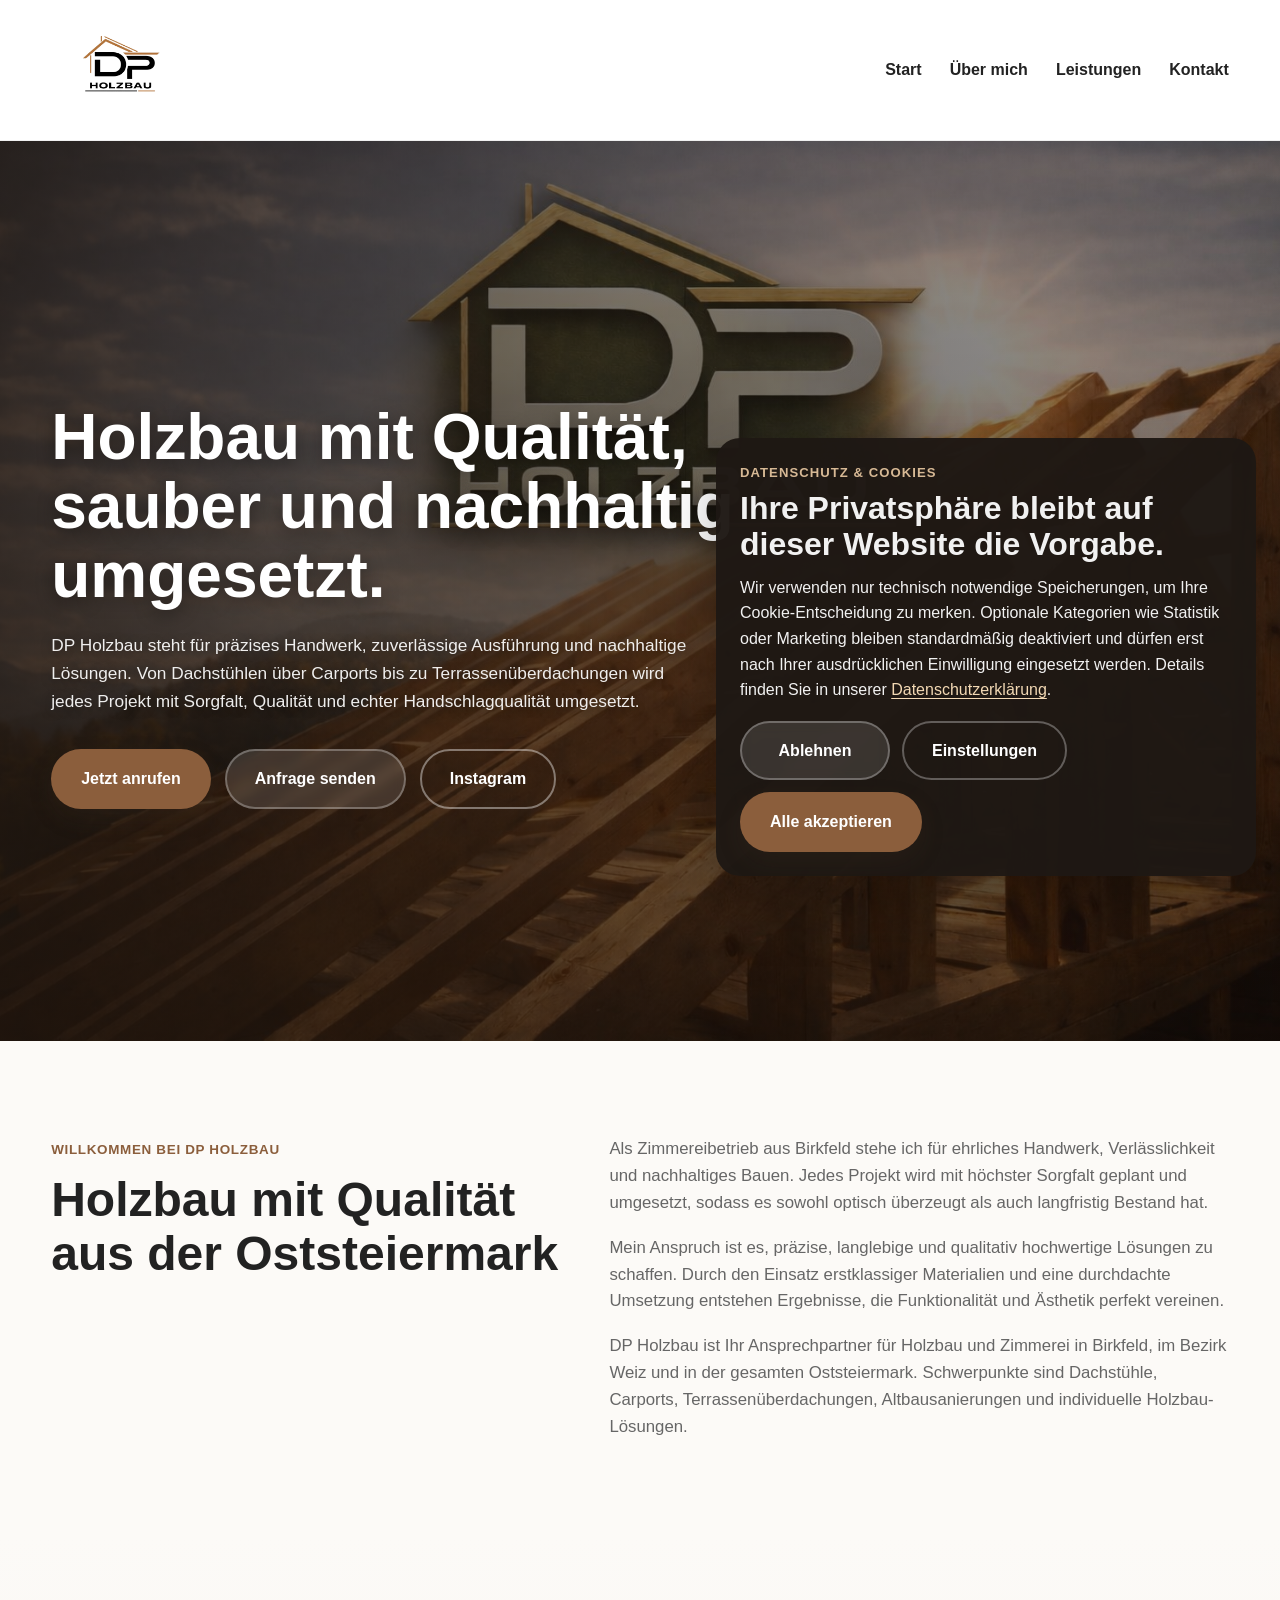
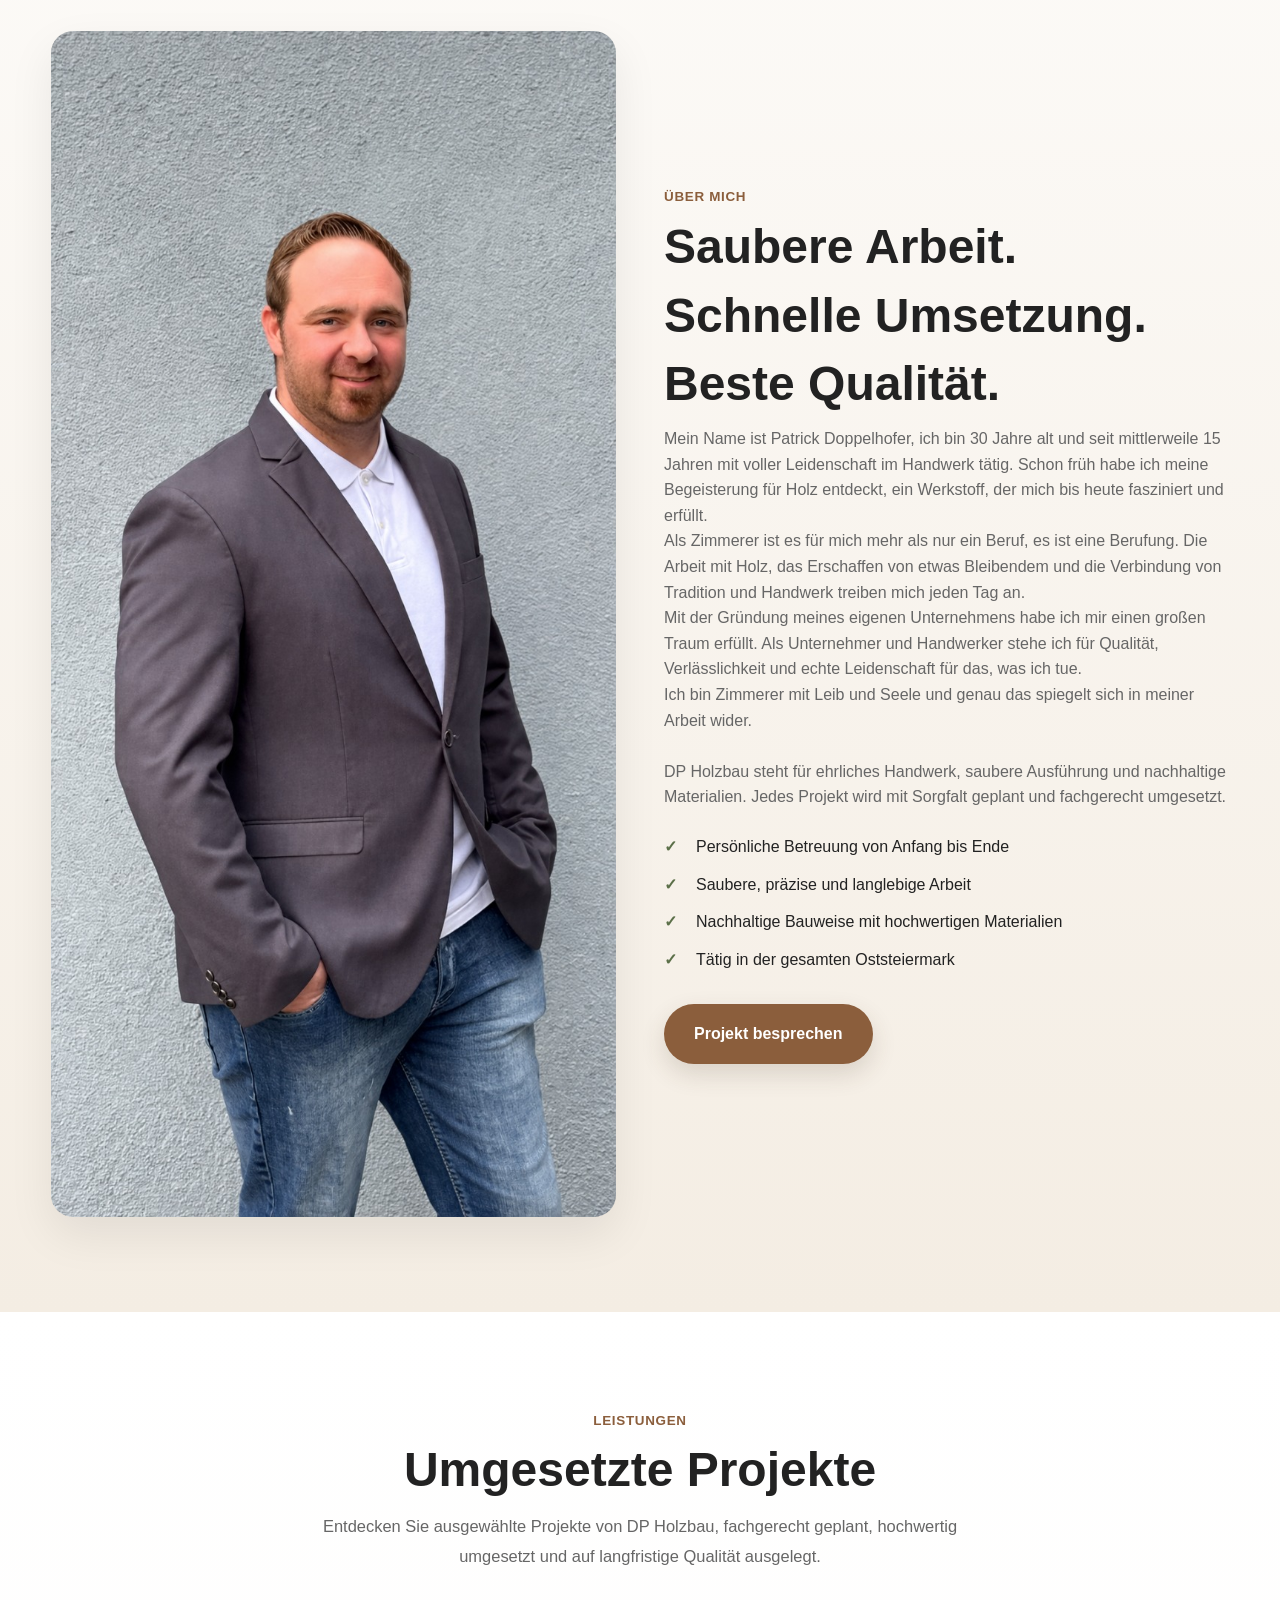
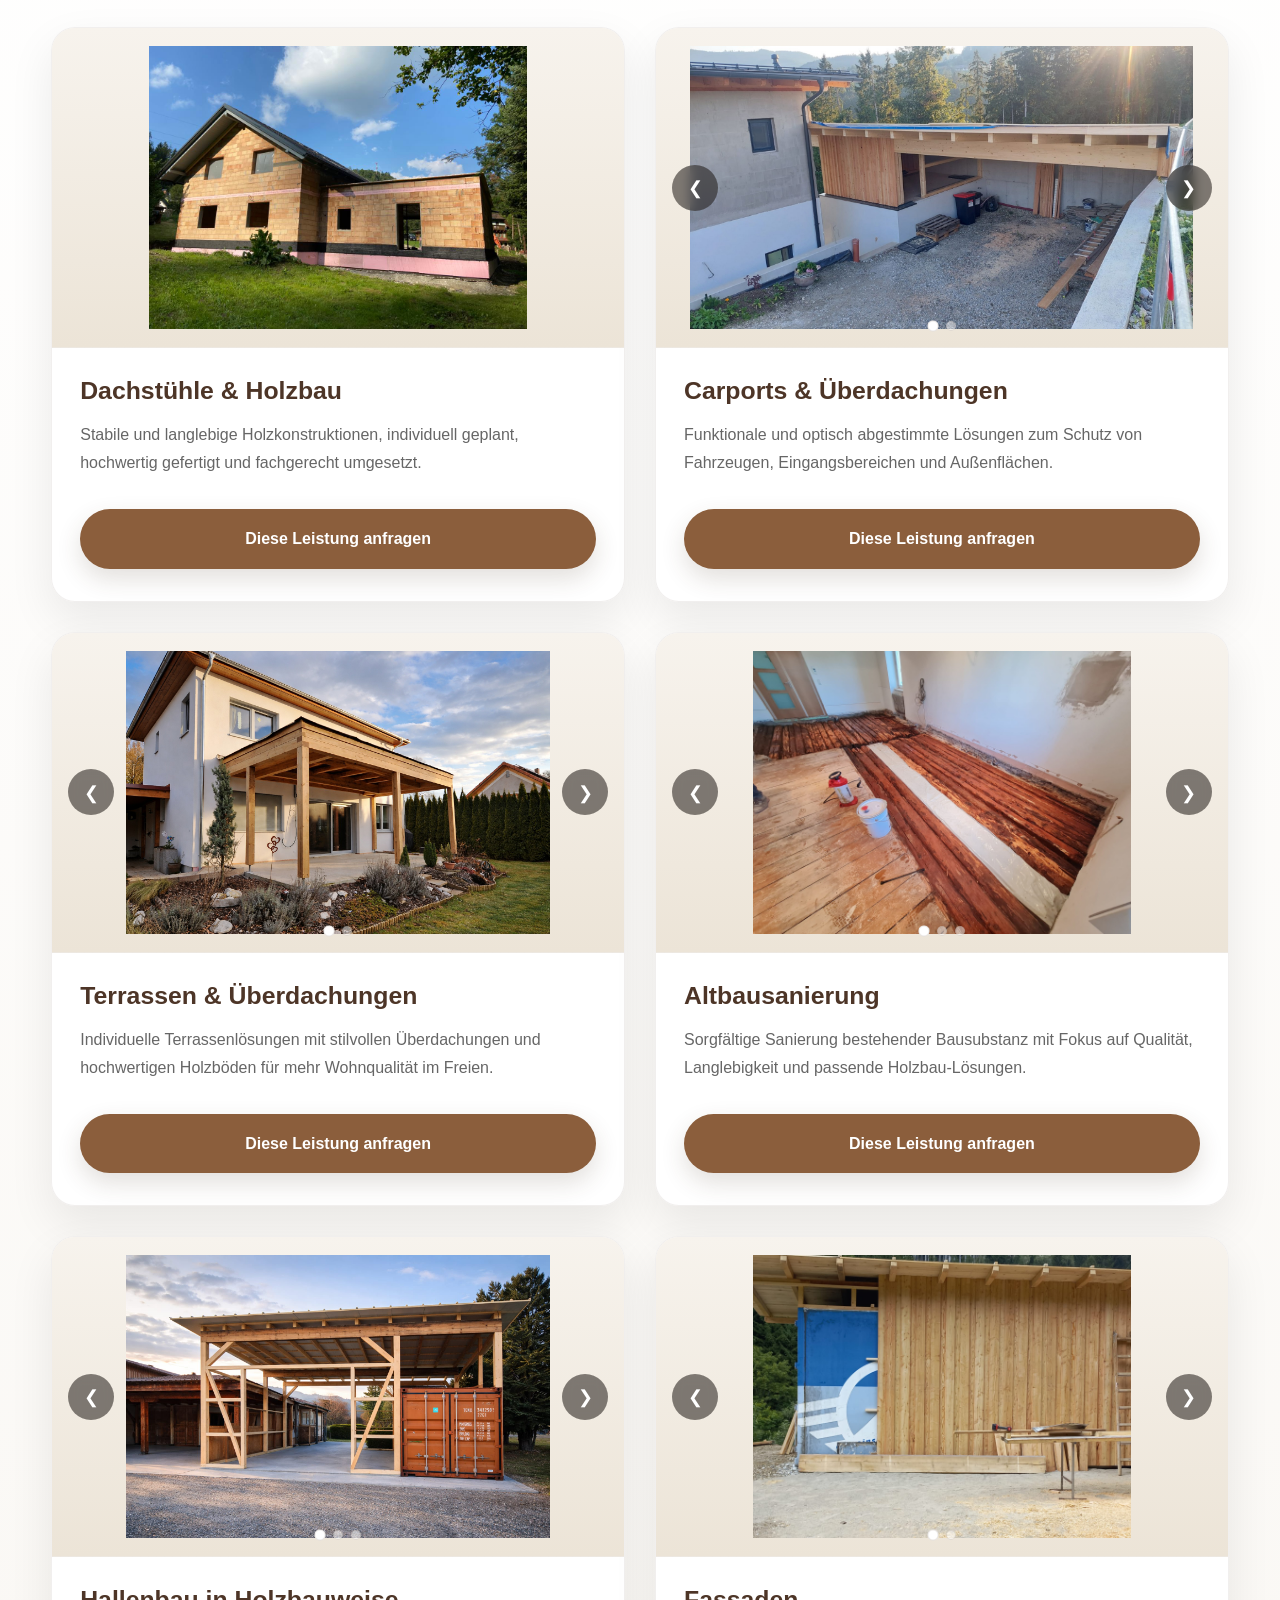
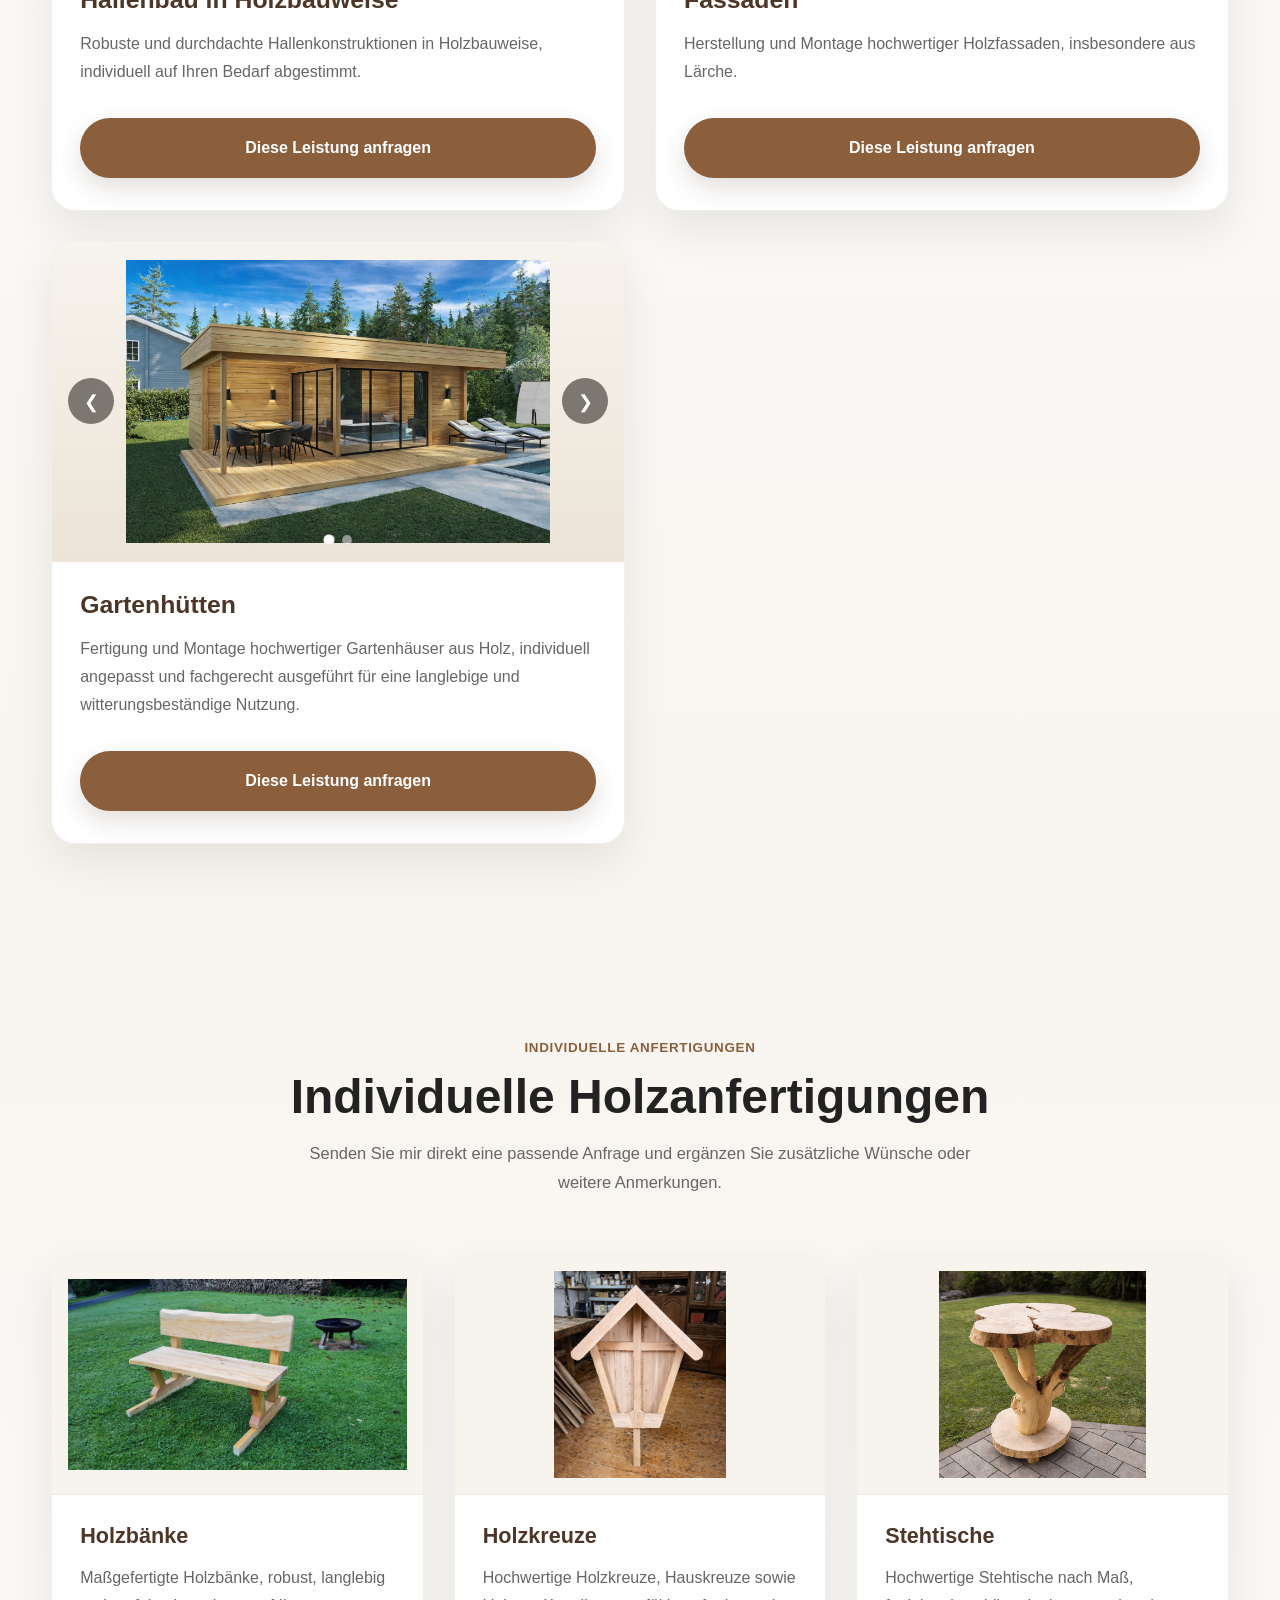
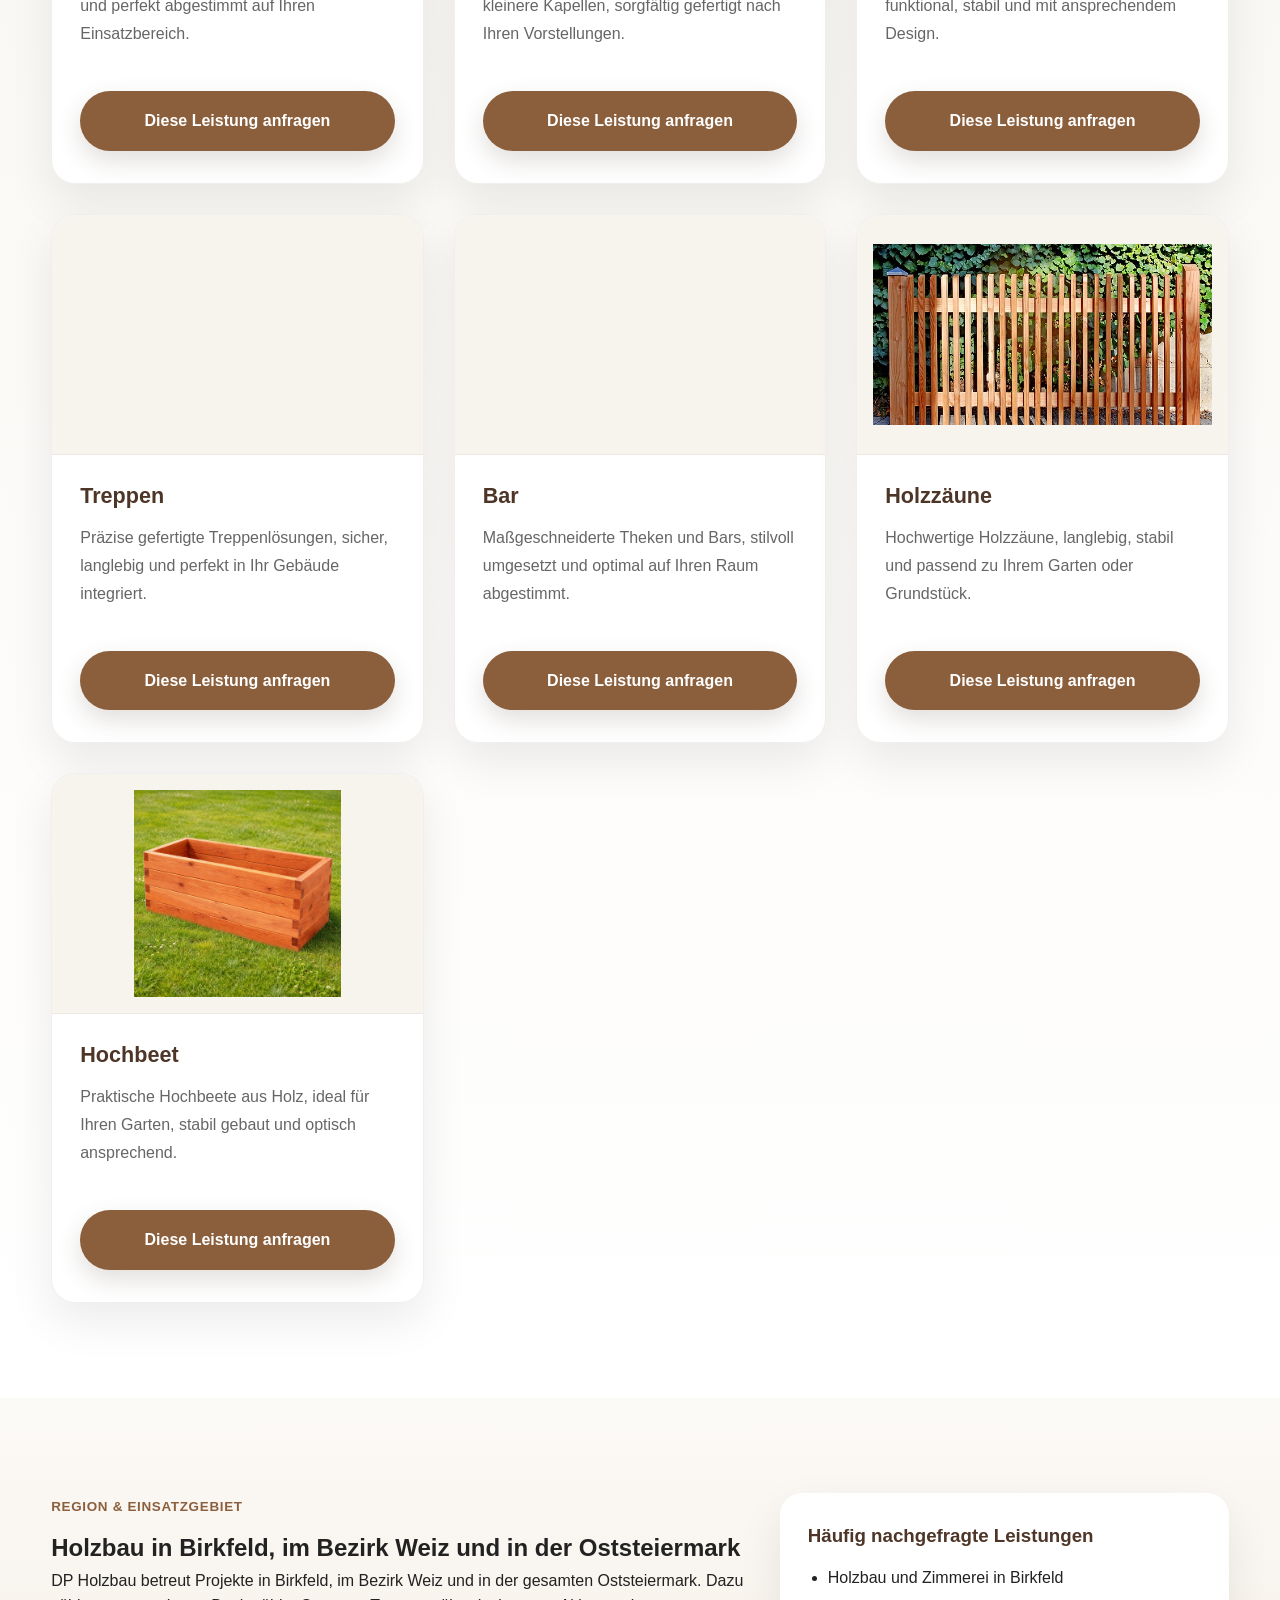
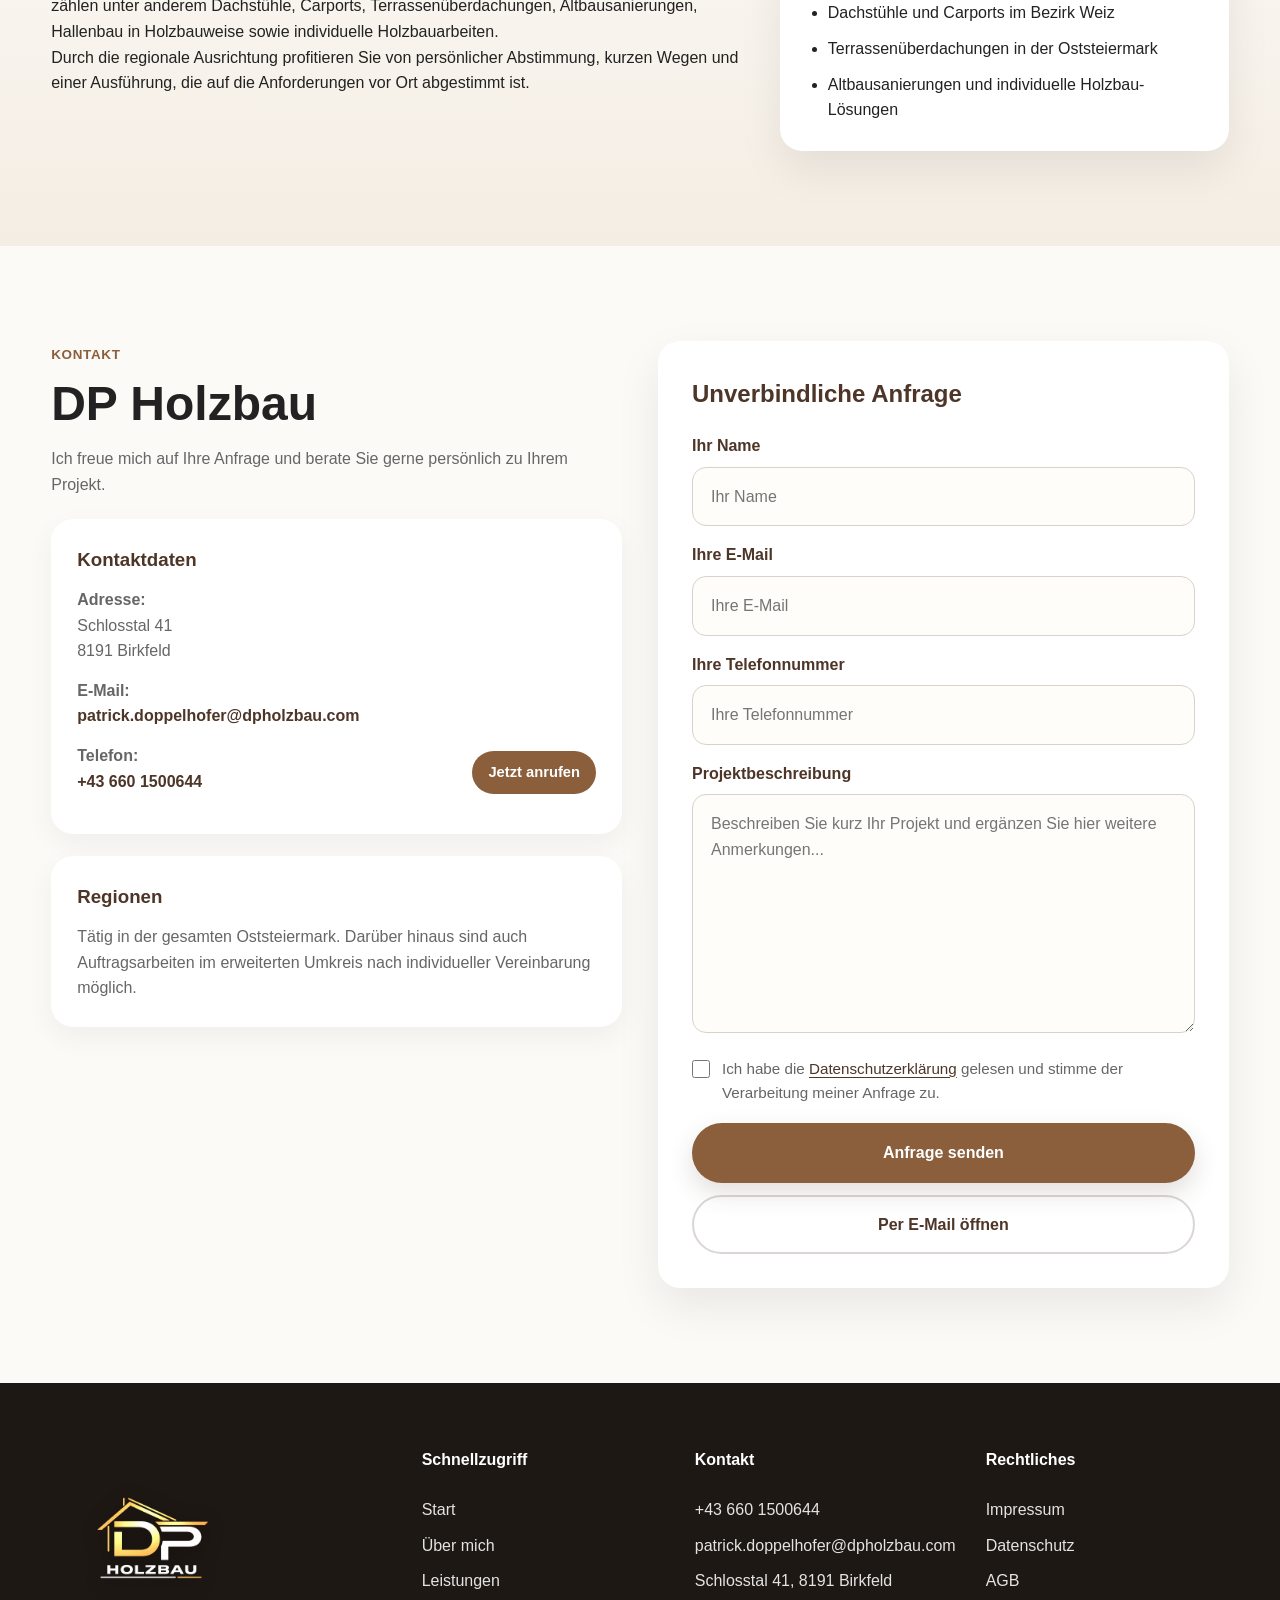
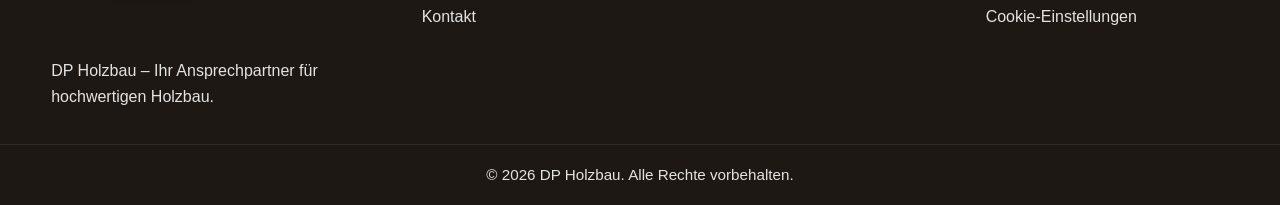
==== commit 0be1e628: "Refactor site structure and shared styling" ====
--- a/index.html
+++ b/index.html
@@ -51,7 +51,7 @@
     }
   </script>
 </head>
-<body>
+<body class="page-home">
 
   <nav class="navbar">
     <div class="container nav-content">
@@ -124,7 +124,7 @@
   <section class="about section alt-bg" id="ueber-mich">
     <div class="container about-grid">
       <div class="about-image">
-        <img src="Bilder/Patrick.jpeg" alt="Terrassenüberdachung aus Holz von DP Holzbau" />
+        <img src="Bilder/Patrick.jpeg" alt="Terrassenüberdachung aus Holz von DP Holzbau" loading="lazy" decoding="async" />
       </div>
 
       <div class="about-content">
@@ -179,7 +179,7 @@
         <article class="service-card" data-current-slide="0">
           <div class="card-slider single-image">
             <div class="slider-track">
-              <img src="Bilder/Dachstuele1.jpeg" alt="Dachstuhl und Holzbau Projekt 1" class="service-image active project-photo" />
+              <img src="Bilder/Dachstuele1.jpeg" alt="Dachstuhl und Holzbau Projekt 1" class="service-image active project-photo" loading="lazy" decoding="async" />
             </div>
           </div>
 
@@ -196,18 +196,18 @@
 
         <article class="service-card" data-current-slide="0">
           <div class="card-slider">
-            <button class="slider-btn prev" onclick="moveSlide(this, -1)">❮</button>
+            <button type="button" class="slider-btn prev" data-slide-direction="-1" aria-label="Vorheriges Carport-Projekt">❮</button>
 
             <div class="slider-track">
-              <img src="Bilder/Carport1.jpeg" alt="Carport Projekt 1" class="service-image active project-photo" />
-              <img src="Bilder/Carport2.jpeg" alt="Carport Projekt 2" class="service-image project-photo" />
-            </div>
-
-            <button class="slider-btn next" onclick="moveSlide(this, 1)">❯</button>
+              <img src="Bilder/Carport1.jpeg" alt="Carport Projekt 1" class="service-image active project-photo" loading="lazy" decoding="async" />
+              <img src="Bilder/Carport2.jpeg" alt="Carport Projekt 2" class="service-image project-photo" loading="lazy" decoding="async" />
+            </div>
+
+            <button type="button" class="slider-btn next" data-slide-direction="1" aria-label="Nächstes Carport-Projekt">❯</button>
 
             <div class="slider-dots">
-              <span class="dot active" onclick="setSlide(this, 0)"></span>
-              <span class="dot" onclick="setSlide(this, 1)"></span>
+              <button type="button" class="dot active" data-slide-to="0" aria-label="Carport-Projekt 1 anzeigen" aria-pressed="true"></button>
+              <button type="button" class="dot" data-slide-to="1" aria-label="Carport-Projekt 2 anzeigen" aria-pressed="false"></button>
             </div>
           </div>
 
@@ -224,18 +224,18 @@
 
         <article class="service-card" data-current-slide="0">
           <div class="card-slider">
-            <button class="slider-btn prev" onclick="moveSlide(this, -1)">❮</button>
+            <button type="button" class="slider-btn prev" data-slide-direction="-1" aria-label="Vorheriges Terrassen-Projekt">❮</button>
 
             <div class="slider-track">
-              <img src="Bilder/Therassen1.jpeg" alt="Terrassen Projekt 1" class="service-image active project-photo" />
-              <img src="Bilder/Terassen2.jpeg" alt="Terrassen Projekt 2" class="service-image project-photo" />
-            </div>
-
-            <button class="slider-btn next" onclick="moveSlide(this, 1)">❯</button>
+              <img src="Bilder/Therassen1.jpeg" alt="Terrassen Projekt 1" class="service-image active project-photo" loading="lazy" decoding="async" />
+              <img src="Bilder/Terassen2.jpeg" alt="Terrassen Projekt 2" class="service-image project-photo" loading="lazy" decoding="async" />
+            </div>
+
+            <button type="button" class="slider-btn next" data-slide-direction="1" aria-label="Nächstes Terrassen-Projekt">❯</button>
 
             <div class="slider-dots">
-              <span class="dot active" onclick="setSlide(this, 0)"></span>
-              <span class="dot" onclick="setSlide(this, 1)"></span>
+              <button type="button" class="dot active" data-slide-to="0" aria-label="Terrassen-Projekt 1 anzeigen" aria-pressed="true"></button>
+              <button type="button" class="dot" data-slide-to="1" aria-label="Terrassen-Projekt 2 anzeigen" aria-pressed="false"></button>
             </div>
           </div>
 
@@ -252,20 +252,20 @@
 
         <article class="service-card" data-current-slide="0">
           <div class="card-slider">
-            <button class="slider-btn prev" onclick="moveSlide(this, -1)">❮</button>
+            <button type="button" class="slider-btn prev" data-slide-direction="-1" aria-label="Vorheriges Altbau-Projekt">❮</button>
 
             <div class="slider-track">
-              <img src="Bilder/Altbau1.jpeg" alt="Altbausanierung Projekt 1" class="service-image active project-photo" />
-              <img src="Bilder/Altbau2.jpeg" alt="Altbausanierung Projekt 2" class="service-image project-photo" />
-              <img src="Bilder/Altbau3.jpeg" alt="Altbausanierung Projekt 3" class="service-image project-photo" />
-            </div>
-
-            <button class="slider-btn next" onclick="moveSlide(this, 1)">❯</button>
+              <img src="Bilder/Altbau1.jpeg" alt="Altbausanierung Projekt 1" class="service-image active project-photo" loading="lazy" decoding="async" />
+              <img src="Bilder/Altbau2.jpeg" alt="Altbausanierung Projekt 2" class="service-image project-photo" loading="lazy" decoding="async" />
+              <img src="Bilder/Altbau3.jpeg" alt="Altbausanierung Projekt 3" class="service-image project-photo" loading="lazy" decoding="async" />
+            </div>
+
+            <button type="button" class="slider-btn next" data-slide-direction="1" aria-label="Nächstes Altbau-Projekt">❯</button>
 
             <div class="slider-dots">
-              <span class="dot active" onclick="setSlide(this, 0)"></span>
-              <span class="dot" onclick="setSlide(this, 1)"></span>
-              <span class="dot" onclick="setSlide(this, 2)"></span>
+              <button type="button" class="dot active" data-slide-to="0" aria-label="Altbau-Projekt 1 anzeigen" aria-pressed="true"></button>
+              <button type="button" class="dot" data-slide-to="1" aria-label="Altbau-Projekt 2 anzeigen" aria-pressed="false"></button>
+              <button type="button" class="dot" data-slide-to="2" aria-label="Altbau-Projekt 3 anzeigen" aria-pressed="false"></button>
             </div>
           </div>
 
@@ -282,20 +282,20 @@
 
         <article class="service-card" data-current-slide="0">
           <div class="card-slider">
-            <button class="slider-btn prev" onclick="moveSlide(this, -1)">❮</button>
+            <button type="button" class="slider-btn prev" data-slide-direction="-1" aria-label="Vorheriges Hallenbau-Projekt">❮</button>
 
             <div class="slider-track">
-              <img src="Bilder/Halle2.jpeg" alt="Hallenbau Projekt 1" class="service-image active project-photo" />
-              <img src="Bilder/Halle1.jpeg" alt="Hallenbau Projekt 2" class="service-image project-photo" />
-              <img src="Bilder/Halle3.png" alt="Hallenbau Projekt 3" class="service-image project-photo" />
-            </div>
-
-            <button class="slider-btn next" onclick="moveSlide(this, 1)">❯</button>
+              <img src="Bilder/Halle2.jpeg" alt="Hallenbau Projekt 1" class="service-image active project-photo" loading="lazy" decoding="async" />
+              <img src="Bilder/Halle1.jpeg" alt="Hallenbau Projekt 2" class="service-image project-photo" loading="lazy" decoding="async" />
+              <img src="Bilder/Halle3.png" alt="Hallenbau Projekt 3" class="service-image project-photo" loading="lazy" decoding="async" />
+            </div>
+
+            <button type="button" class="slider-btn next" data-slide-direction="1" aria-label="Nächstes Hallenbau-Projekt">❯</button>
 
             <div class="slider-dots">
-              <span class="dot active" onclick="setSlide(this, 0)"></span>
-              <span class="dot" onclick="setSlide(this, 1)"></span>
-              <span class="dot" onclick="setSlide(this, 2)"></span>
+              <button type="button" class="dot active" data-slide-to="0" aria-label="Hallenbau-Projekt 1 anzeigen" aria-pressed="true"></button>
+              <button type="button" class="dot" data-slide-to="1" aria-label="Hallenbau-Projekt 2 anzeigen" aria-pressed="false"></button>
+              <button type="button" class="dot" data-slide-to="2" aria-label="Hallenbau-Projekt 3 anzeigen" aria-pressed="false"></button>
             </div>
           </div>
 
@@ -312,18 +312,18 @@
 
         <article class="service-card" data-current-slide="0">
           <div class="card-slider">
-            <button class="slider-btn prev" onclick="moveSlide(this, -1)">❮</button>
+            <button type="button" class="slider-btn prev" data-slide-direction="-1" aria-label="Vorheriges Fassaden-Projekt">❮</button>
 
             <div class="slider-track">
-              <img src="Bilder/Fasaden1.jpeg" alt="Fassaden Projekt 1" class="service-image active project-photo" />
-              <img src="Bilder/Fasaden2.jpeg" alt="Fassaden Projekt 2" class="service-image project-photo" />
-            </div>
-
-            <button class="slider-btn next" onclick="moveSlide(this, 1)">❯</button>
+              <img src="Bilder/Fasaden1.jpeg" alt="Fassaden Projekt 1" class="service-image active project-photo" loading="lazy" decoding="async" />
+              <img src="Bilder/Fasaden2.jpeg" alt="Fassaden Projekt 2" class="service-image project-photo" loading="lazy" decoding="async" />
+            </div>
+
+            <button type="button" class="slider-btn next" data-slide-direction="1" aria-label="Nächstes Fassaden-Projekt">❯</button>
 
             <div class="slider-dots">
-              <span class="dot active" onclick="setSlide(this, 0)"></span>
-              <span class="dot" onclick="setSlide(this, 1)"></span>
+              <button type="button" class="dot active" data-slide-to="0" aria-label="Fassaden-Projekt 1 anzeigen" aria-pressed="true"></button>
+              <button type="button" class="dot" data-slide-to="1" aria-label="Fassaden-Projekt 2 anzeigen" aria-pressed="false"></button>
             </div>
           </div>
 
@@ -340,18 +340,18 @@
 
         <article class="service-card" data-current-slide="0">
           <div class="card-slider">
-            <button class="slider-btn prev" onclick="moveSlide(this, -1)">❮</button>
+            <button type="button" class="slider-btn prev" data-slide-direction="-1" aria-label="Vorheriges Gartenhütten-Projekt">❮</button>
 
             <div class="slider-track">
-              <img src="Bilder/Gartenhütte1.jpeg" alt="Gartenhütte Projekt 1" class="service-image active project-photo" />
-              <img src="Bilder/Gartenhütte2.jpeg" alt="Gartenhütte Projekt 2" class="service-image project-photo" />
-            </div>
-
-            <button class="slider-btn next" onclick="moveSlide(this, 1)">❯</button>
+              <img src="Bilder/Gartenhütte1.jpeg" alt="Gartenhütte Projekt 1" class="service-image active project-photo" loading="lazy" decoding="async" />
+              <img src="Bilder/Gartenhütte2.jpeg" alt="Gartenhütte Projekt 2" class="service-image project-photo" loading="lazy" decoding="async" />
+            </div>
+
+            <button type="button" class="slider-btn next" data-slide-direction="1" aria-label="Nächstes Gartenhütten-Projekt">❯</button>
 
             <div class="slider-dots">
-              <span class="dot active" onclick="setSlide(this, 0)"></span>
-              <span class="dot" onclick="setSlide(this, 1)"></span>
+              <button type="button" class="dot active" data-slide-to="0" aria-label="Gartenhütten-Projekt 1 anzeigen" aria-pressed="true"></button>
+              <button type="button" class="dot" data-slide-to="1" aria-label="Gartenhütten-Projekt 2 anzeigen" aria-pressed="false"></button>
             </div>
           </div>
 
@@ -381,7 +381,7 @@
 
       <div class="service-grid shop-grid">
         <article class="service-card service-card-cta">
-          <img src="Bilder/Bank.jpeg" alt="Holzbank" class="shop-image" />
+          <img src="Bilder/Bank.jpeg" alt="Holzbank" class="shop-image" loading="lazy" decoding="async" />
           <div class="service-card-content">
             <h3>Holzbänke</h3>
             <p>
@@ -394,7 +394,7 @@
         </article>
 
         <article class="service-card service-card-cta">
-          <img src="Bilder/Kreuz1.jpeg" alt="Holzkreuz" class="shop-image" />
+          <img src="Bilder/Kreuz1.jpeg" alt="Holzkreuz" class="shop-image" loading="lazy" decoding="async" />
           <div class="service-card-content">
             <h3>Holzkreuze</h3>
             <p>
@@ -407,7 +407,7 @@
         </article>
 
         <article class="service-card service-card-cta">
-          <img src="Bilder/Stehtisch.jpeg" alt="Stehtisch aus Holz" class="shop-image" />
+          <img src="Bilder/Stehtisch.jpeg" alt="Stehtisch aus Holz" class="shop-image" loading="lazy" decoding="async" />
           <div class="service-card-content">
             <h3>Stehtische</h3>
             <p>
@@ -420,7 +420,7 @@
         </article>
 
         <article class="service-card service-card-cta">
-          <img src="Bilder/Stiege.jpeg" alt="Holztreppe" class="shop-image" />
+          <img src="Bilder/Stiege.jpeg" alt="Holztreppe" class="shop-image" loading="lazy" decoding="async" />
           <div class="service-card-content">
             <h3>Treppen</h3>
             <p>
@@ -433,7 +433,7 @@
         </article>
 
         <article class="service-card service-card-cta">
-          <img src="Bilder/Bar.jpeg" alt="Bar aus Holz" class="shop-image" />
+          <img src="Bilder/Bar.jpeg" alt="Bar aus Holz" class="shop-image" loading="lazy" decoding="async" />
           <div class="service-card-content">
             <h3>Bar</h3>
             <p>
@@ -446,7 +446,7 @@
         </article>
 
         <article class="service-card service-card-cta">
-          <img src="Bilder/Holzzaun.jpeg" alt="Holzzaun" class="shop-image" />
+          <img src="Bilder/Holzzaun.jpeg" alt="Holzzaun" class="shop-image" loading="lazy" decoding="async" />
           <div class="service-card-content">
             <h3>Holzzäune</h3>
             <p>
@@ -459,7 +459,7 @@
         </article>
 
         <article class="service-card service-card-cta">
-          <img src="Bilder/Hochbeet1.jpeg" alt="Hochbeet aus Holz" class="shop-image" />
+          <img src="Bilder/Hochbeet1.jpeg" alt="Hochbeet aus Holz" class="shop-image" loading="lazy" decoding="async" />
           <div class="service-card-content">
             <h3>Hochbeet</h3>
             <p>
@@ -539,31 +539,36 @@
           <h3>Unverbindliche Anfrage</h3>
 
           <div class="form-group">
-            <input type="text" name="name" placeholder="Ihr Name" required />
+            <label class="form-label" for="kontakt-name">Ihr Name</label>
+            <input id="kontakt-name" type="text" name="name" placeholder="Ihr Name" autocomplete="name" required />
           </div>
 
           <div class="form-group">
-            <input type="email" name="email" placeholder="Ihre E-Mail" required />
+            <label class="form-label" for="kontakt-email">Ihre E-Mail</label>
+            <input id="kontakt-email" type="email" name="email" placeholder="Ihre E-Mail" autocomplete="email" inputmode="email" required />
           </div>
 
           <div class="form-group">
-            <input type="tel" name="telefon" placeholder="Ihre Telefonnummer" />
+            <label class="form-label" for="kontakt-telefon">Ihre Telefonnummer</label>
+            <input id="kontakt-telefon" type="tel" name="telefon" placeholder="Ihre Telefonnummer" autocomplete="tel" inputmode="tel" />
           </div>
 
           <input type="hidden" name="access_key" value="42b9775c-b278-49f8-b664-f10166e68d8a" />
           <input type="hidden" name="subject" value="Neue Anfrage über DP Holzbau Website" />
           <input type="hidden" name="from_name" value="DP Holzbau Website" />
 
-          <div class="form-group" style="display: none;">
-            <input type="text" name="website" tabindex="-1" autocomplete="off" />
+          <div class="form-group form-group--hidden">
+            <label class="sr-only" for="kontakt-website">Website</label>
+            <input id="kontakt-website" type="text" name="website" tabindex="-1" autocomplete="off" />
           </div>
 
           <div class="form-group">
+            <label class="form-label" for="nachricht">Projektbeschreibung</label>
             <textarea id="nachricht" name="nachricht" rows="8" placeholder="Beschreiben Sie kurz Ihr Projekt und ergänzen Sie hier weitere Anmerkungen..." required></textarea>
           </div>
 
-          <label class="privacy-consent">
-            <input type="checkbox" required />
+          <label class="privacy-consent" for="privacy-consent">
+            <input id="privacy-consent" type="checkbox" name="privacy_consent" value="accepted" required />
             <span>Ich habe die <a href="datenschutz.html" target="_blank" rel="noopener noreferrer">Datenschutzerklärung</a> gelesen und stimme der Verarbeitung meiner Anfrage zu.</span>
           </label>
 
@@ -579,7 +584,7 @@
   <footer class="footer">
     <div class="container footer-content">
       <div class="footer-brand">
-        <img src="Bilder/logodunkel.png" alt="DP Holzbau Logo" class="footer-logo" />
+        <img src="Bilder/logodunkel.png" alt="DP Holzbau Logo" class="footer-logo" loading="lazy" decoding="async" />
         <p>
           DP Holzbau – Ihr Ansprechpartner für hochwertigen Holzbau.
         </p>
@@ -614,90 +619,6 @@
     </div>
   </footer>
 
-  <script>
-    function updateSlider(card, newIndex) {
-      const images = card.querySelectorAll(".service-image");
-      const dots = card.querySelectorAll(".dot");
-
-      if (!images.length) return;
-
-      if (newIndex < 0) newIndex = images.length - 1;
-      if (newIndex >= images.length) newIndex = 0;
-
-      images.forEach((img, index) => {
-        img.classList.toggle("active", index === newIndex);
-      });
-
-      dots.forEach((dot, index) => {
-        dot.classList.toggle("active", index === newIndex);
-      });
-
-      card.dataset.currentSlide = newIndex;
-    }
-
-    function moveSlide(button, direction) {
-      const card = button.closest(".service-card");
-      const currentIndex = parseInt(card.dataset.currentSlide || "0", 10);
-      updateSlider(card, currentIndex + direction);
-    }
-
-    function setSlide(dot, index) {
-      const card = dot.closest(".service-card");
-      updateSlider(card, index);
-    }
-
-    const params = new URLSearchParams(window.location.search);
-    const nachrichtFeld = document.getElementById("nachricht");
-    const leistung = params.get("leistung");
-
-    if (leistung && nachrichtFeld) {
-      nachrichtFeld.value =
-`Grundanfrage:
-Ich interessiere mich für die Leistung "${leistung}".
-
-Weitere Anmerkungen:
-`;
-      const neueUrl = window.location.pathname + window.location.hash;
-      window.history.replaceState({}, document.title, neueUrl);
-    }
-
-    const form = document.getElementById("kontakt-form");
-    const messageBox = document.getElementById("form-message");
-
-    form.addEventListener("submit", async function (e) {
-      e.preventDefault();
-
-      const btn = form.querySelector("button[type='submit']");
-      btn.disabled = true;
-      btn.textContent = "Wird gesendet…";
-      messageBox.innerHTML = "";
-
-      const data = new FormData(form);
-
-      try {
-        const response = await fetch("https://api.web3forms.com/submit", {
-          method: "POST",
-          body: data,
-        });
-
-        const json = await response.json();
-
-        if (response.ok && json.success) {
-          messageBox.innerHTML =
-            "<p style='color:green;font-weight:bold;margin-bottom:15px;'>Danke! Ihre Anfrage wurde erfolgreich gesendet.</p>";
-          form.reset();
-        } else {
-          throw new Error(json.message || "Fehler");
-        }
-      } catch {
-        messageBox.innerHTML =
-          "<p style='color:red;font-weight:bold;margin-bottom:15px;'>Fehler beim Senden. Bitte prüfen Sie Ihre Eingaben oder nutzen Sie alternativ den Button „Per E-Mail öffnen“.</p>";
-      } finally {
-        btn.disabled = false;
-        btn.textContent = "Anfrage senden";
-      }
-    });
-  </script>
-
+  <script src="site.js" defer></script>
 </body>
 </html>
--- a/style.css
+++ b/style.css
@@ -45,6 +45,11 @@
   text-rendering: optimizeLegibility;
 }
 
+.page-home,
+.page-legal {
+  min-height: 100vh;
+}
+
 img {
   max-width: 100%;
   display: block;
@@ -55,6 +60,15 @@
   text-decoration: none;
   color: inherit;
   -webkit-tap-highlight-color: transparent;
+}
+
+a:focus-visible,
+button:focus-visible,
+input:focus-visible,
+textarea:focus-visible,
+select:focus-visible {
+  outline: 3px solid rgba(139, 94, 60, 0.45);
+  outline-offset: 3px;
 }
 
 ul {
@@ -538,15 +552,16 @@
   z-index: 5;
 }
 
-.slider-dots .dot {
-  width: 10px;
-  height: 10px;
-  border-radius: 50%;
-  background: rgba(255, 255, 255, 0.5);
-  border: 1px solid rgba(77, 53, 39, 0.12);
-  cursor: pointer;
-  transition: 0.3s ease;
-}
+.slider-dots .dot {
+  width: 10px;
+  height: 10px;
+  border-radius: 50%;
+  background: rgba(255, 255, 255, 0.5);
+  border: 1px solid rgba(77, 53, 39, 0.12);
+  cursor: pointer;
+  transition: 0.3s ease;
+  padding: 0;
+}
 
 .slider-dots .dot.active {
   background: #ffffff;
@@ -693,19 +708,41 @@
   color: var(--wood-dark);
 }
 
-.form-group {
-  margin-bottom: 16px;
-}
+.form-group {
+  margin-bottom: 16px;
+}
+
+.form-group--hidden {
+  display: none;
+}
+
+.form-label {
+  display: inline-block;
+  margin-bottom: 8px;
+  font-weight: 700;
+  color: var(--wood-dark);
+}
+
+.sr-only {
+  position: absolute;
+  width: 1px;
+  height: 1px;
+  padding: 0;
+  margin: -1px;
+  overflow: hidden;
+  clip: rect(0, 0, 0, 0);
+  white-space: nowrap;
+  border: 0;
+}
 
 .contact-form input,
 .contact-form textarea {
-  width: 100%;
-  border: 1px solid #d8d2c8;
-  border-radius: 14px;
-  padding: 16px 18px;
-  font-size: 1rem;
-  outline: none;
-  transition: var(--transition);
+  width: 100%;
+  border: 1px solid #d8d2c8;
+  border-radius: 14px;
+  padding: 16px 18px;
+  font-size: 1rem;
+  transition: var(--transition);
   background: #fffdf9;
   font-family: Arial, Helvetica, sans-serif;
   color: var(--text);
@@ -725,13 +762,22 @@
   margin: 4px 0 18px;
   font-size: 0.95rem;
   color: var(--text-light);
+  cursor: pointer;
 }
 
 .privacy-consent input {
+  -webkit-appearance: auto;
+  appearance: auto;
   width: 18px;
   height: 18px;
   margin-top: 3px;
   flex: 0 0 auto;
+  padding: 0;
+  border: 0;
+  border-radius: 0;
+  background: transparent;
+  accent-color: var(--wood);
+  cursor: pointer;
 }
 
 .privacy-consent a {
@@ -757,6 +803,12 @@
   background: rgba(91, 111, 72, 0.12);
   color: #365126;
   border: 1px solid rgba(91, 111, 72, 0.22);
+}
+
+.form-feedback--error {
+  background: rgba(162, 44, 28, 0.1);
+  color: #8e2e20;
+  border: 1px solid rgba(162, 44, 28, 0.2);
 }
 
 /* Legal pages */
@@ -778,11 +830,24 @@
   font-size: 1.4rem;
 }
 
-.legal-content ul {
-  list-style: disc;
-  padding-left: 22px;
-  margin-top: 10px;
-}
+.legal-content ul {
+  list-style: disc;
+  padding-left: 22px;
+  margin-top: 10px;
+}
+
+.legal-link-list {
+  display: grid;
+  gap: 10px;
+  margin-top: 8px;
+}
+
+.legal-link-list a {
+  color: var(--wood-dark);
+  font-weight: 700;
+  text-decoration: underline;
+  text-underline-offset: 3px;
+}
 
 /* Footer */
 .footer {
@@ -898,6 +963,16 @@
   flex-wrap: wrap;
   gap: 12px;
   margin-top: 18px;
+}
+
+.cookie-banner__compact-row {
+  display: none;
+}
+
+.cookie-banner__compact-text {
+  margin: 0;
+  font-size: 0.98rem;
+  line-height: 1.45;
 }
 
 .cookie-action {
@@ -1237,6 +1312,29 @@
     width: calc(100vw - 20px);
   }
 
+  .cookie-banner--compact {
+    left: max(10px, calc(var(--safe-left) + 8px));
+    right: max(10px, calc(var(--safe-right) + 8px));
+    width: auto;
+    border-radius: 20px;
+  }
+
+  .cookie-banner--compact .cookie-banner__eyebrow,
+  .cookie-banner--compact h2,
+  .cookie-banner--compact #cookie-banner-text,
+  .cookie-banner--compact .cookie-banner__actions {
+    display: none;
+  }
+
+  .cookie-banner--compact .cookie-banner__content {
+    padding: 18px;
+  }
+
+  .cookie-banner--compact .cookie-banner__compact-row {
+    display: grid;
+    gap: 14px;
+  }
+
   .cookie-banner__content,
   .cookie-modal__dialog {
     padding: 22px;
